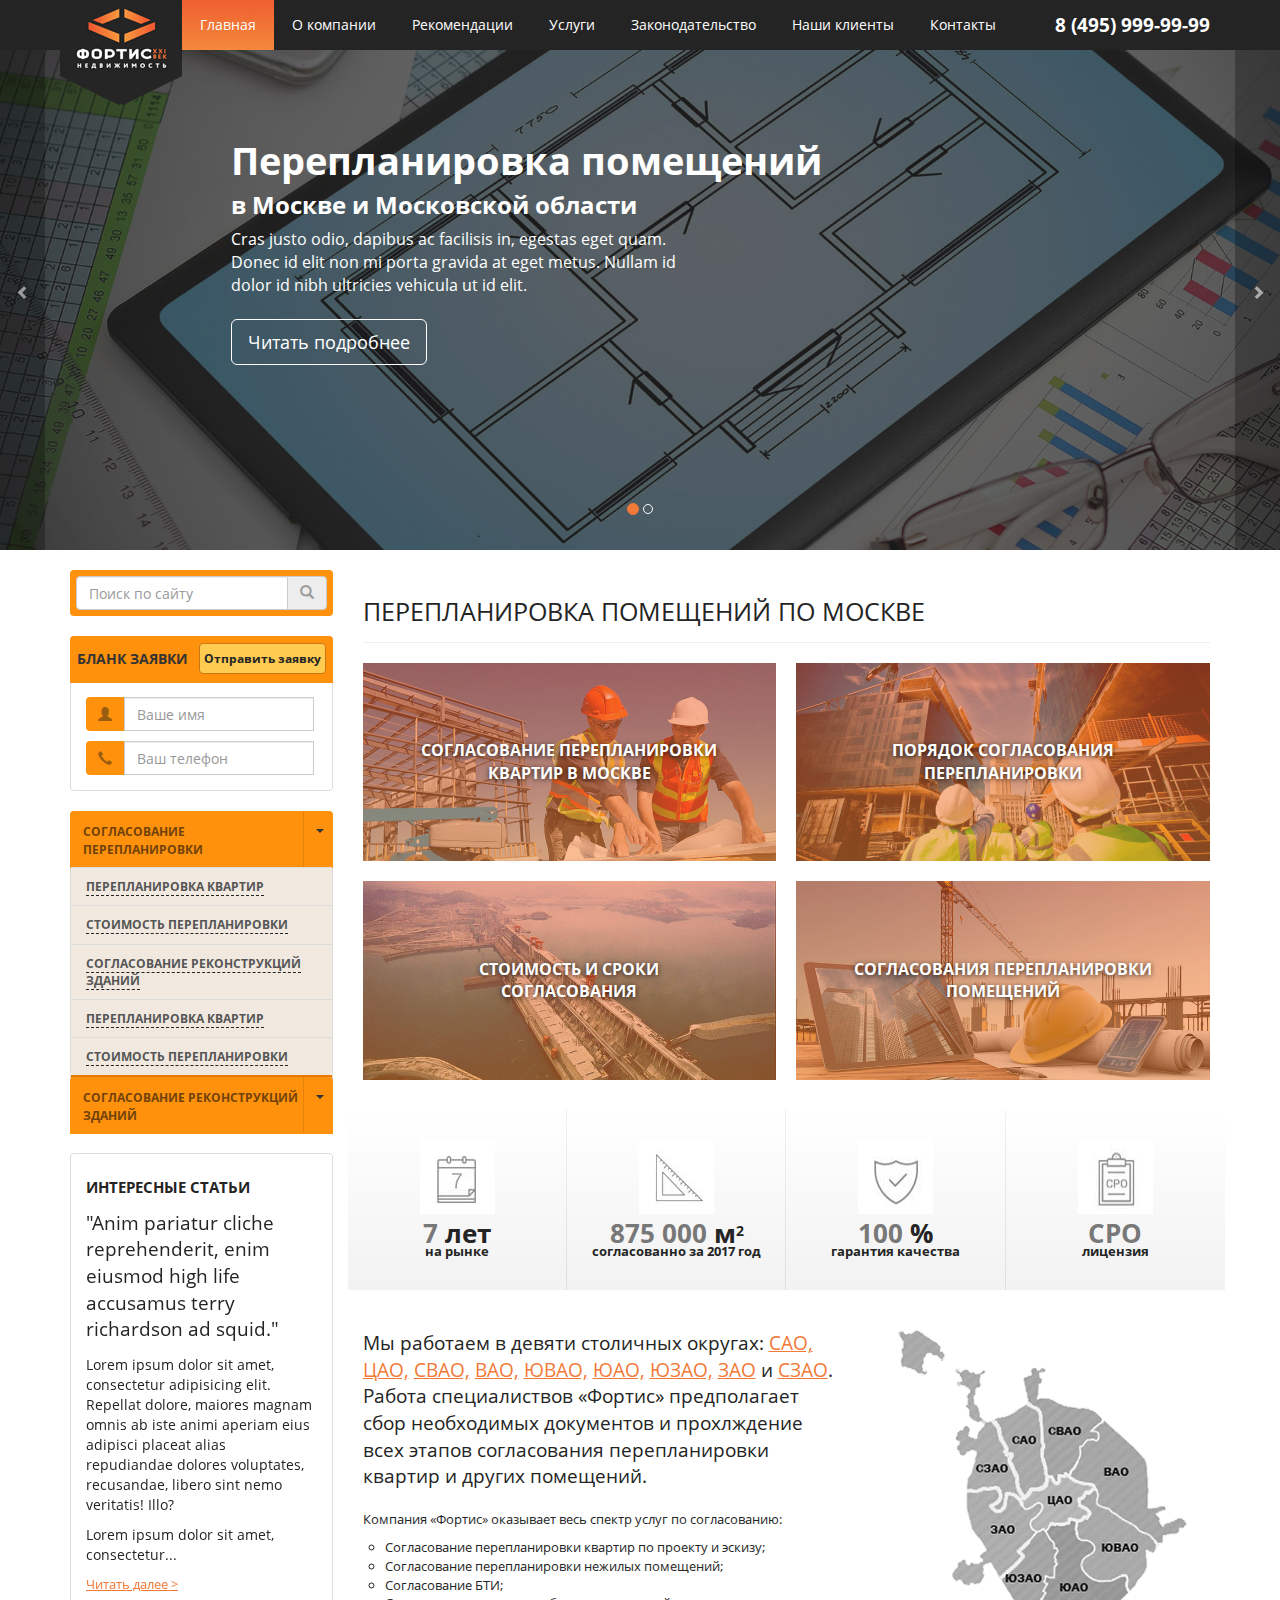
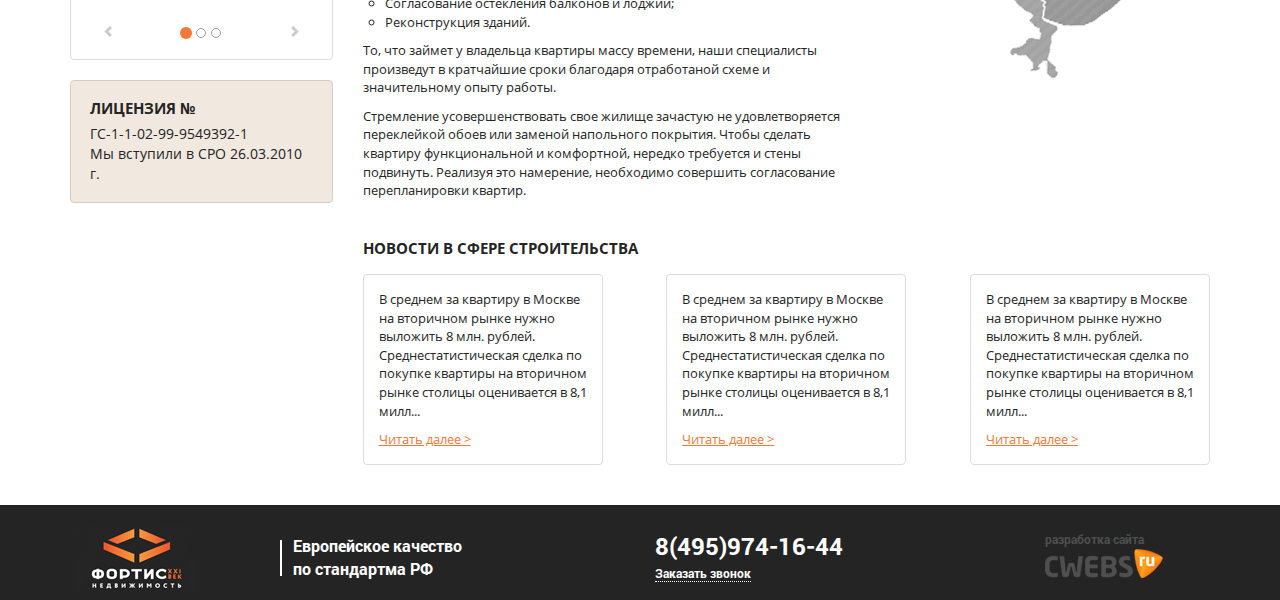
==== index.html @ 9e67cbe5 "new" ====
<!DOCTYPE html>
<!--[if lt IE 7 ]><html class="ie ie6" lang="en"> <![endif]-->
<!--[if IE 7 ]><html class="ie ie7" lang="en"> <![endif]-->
<!--[if IE 8 ]><html class="ie ie8" lang="en"> <![endif]-->
<!--[if (gte IE 9)|!(IE)]><!--><html lang="ru"> <!--<![endif]-->

<head>

	<meta charset="utf-8">

	<title>Заголовок</title>
	<meta name="description" content="">

	<!-- Bootstrap v3.3.5 -->
	<style>html{font-family:sans-serif;-webkit-text-size-adjust:100%;-ms-text-size-adjust:100%}body{margin:0}article,aside,details,figcaption,figure,footer,header,hgroup,main,menu,nav,section,summary{display:block}audio,canvas,progress,video{display:inline-block;vertical-align:baseline}audio:not([controls]){display:none;height:0}[hidden],template{display:none}a{background-color:transparent}a:active,a:hover{outline:0}abbr[title]{border-bottom:1px dotted}b,strong{font-weight:700}dfn{font-style:italic}h1{margin:.67em 0;font-size:2em}mark{color:#000;background:#ff0}small{font-size:80%}sub,sup{position:relative;font-size:75%;line-height:0;vertical-align:baseline}sup{top:-.5em}sub{bottom:-.25em}img{border:0}svg:not(:root){overflow:hidden}figure{margin:1em 40px}hr{height:0;-webkit-box-sizing:content-box;-moz-box-sizing:content-box;box-sizing:content-box}pre{overflow:auto}code,kbd,pre,samp{font-family:monospace,monospace;font-size:1em}button,input,optgroup,select,textarea{margin:0;font:inherit;color:inherit}button{overflow:visible}button,select{text-transform:none}button,html input[type="button"],input[type="reset"],input[type="submit"]{-webkit-appearance:button;cursor:pointer}button[disabled],html input[disabled]{cursor:default}button::-moz-focus-inner,input::-moz-focus-inner{padding:0;border:0}input{line-height:normal}input[type="checkbox"],input[type="radio"]{-webkit-box-sizing:border-box;-moz-box-sizing:border-box;box-sizing:border-box;padding:0}input[type="number"]::-webkit-inner-spin-button,input[type="number"]::-webkit-outer-spin-button{height:auto}input[type="search"]{-webkit-box-sizing:content-box;-moz-box-sizing:content-box;box-sizing:content-box;-webkit-appearance:textfield}input[type="search"]::-webkit-search-cancel-button,input[type="search"]::-webkit-search-decoration{-webkit-appearance:none}fieldset{padding:.35em .625em .75em;margin:0 2px;border:1px solid silver}legend{padding:0;border:0}textarea{overflow:auto}optgroup{font-weight:700}table{border-spacing:0;border-collapse:collapse}td,th{padding:0}@media print{*,:before,:after{color:#000!important;text-shadow:none!important;background:transparent!important;-webkit-box-shadow:none!important;box-shadow:none!important}a,a:visited{text-decoration:underline}a[href]:after{content:" (" attr(href) ")"}abbr[title]:after{content:" (" attr(title) ")"}a[href^="#"]:after,a[href^="javascript:"]:after{content:""}pre,blockquote{border:1px solid #999;page-break-inside:avoid}thead{display:table-header-group}tr,img{page-break-inside:avoid}img{max-width:100%!important}p,h2,h3{orphans:3;widows:3}h2,h3{page-break-after:avoid}.navbar{display:none}.btn > .caret,.dropup > .btn > .caret{border-top-color:#000!important}.label{border:1px solid #000}.table{border-collapse:collapse!important}.table td,.table th{background-color:#fff!important}.table-bordered th,.table-bordered td{border:1px solid #ddd!important}}@font-face{font-family:'Glyphicons Halflings';src:url(../fonts/glyphicons-halflings-regular.eot);src:url(../fonts/glyphicons-halflings-regular.eot?#iefix) format("embedded-opentype"),url(../fonts/glyphicons-halflings-regular.woff2) format("woff2"),url(../fonts/glyphicons-halflings-regular.woff) format("woff"),url(../fonts/glyphicons-halflings-regular.ttf) format("truetype"),url(../fonts/glyphicons-halflings-regular.svg#glyphicons_halflingsregular) format("svg")}.glyphicon{position:relative;top:1px;display:inline-block;font-family:'Glyphicons Halflings';font-style:normal;font-weight:400;line-height:1;-webkit-font-smoothing:antialiased;-moz-osx-font-smoothing:grayscale}.glyphicon-asterisk:before{content:"\2a"}.glyphicon-plus:before{content:"\2b"}.glyphicon-euro:before,.glyphicon-eur:before{content:"\20ac"}.glyphicon-minus:before{content:"\2212"}.glyphicon-cloud:before{content:"\2601"}.glyphicon-envelope:before{content:"\2709"}.glyphicon-pencil:before{content:"\270f"}.glyphicon-glass:before{content:"\e001"}.glyphicon-music:before{content:"\e002"}.glyphicon-search:before{content:"\e003"}.glyphicon-heart:before{content:"\e005"}.glyphicon-star:before{content:"\e006"}.glyphicon-star-empty:before{content:"\e007"}.glyphicon-user:before{content:"\e008"}.glyphicon-film:before{content:"\e009"}.glyphicon-th-large:before{content:"\e010"}.glyphicon-th:before{content:"\e011"}.glyphicon-th-list:before{content:"\e012"}.glyphicon-ok:before{content:"\e013"}.glyphicon-remove:before{content:"\e014"}.glyphicon-zoom-in:before{content:"\e015"}.glyphicon-zoom-out:before{content:"\e016"}.glyphicon-off:before{content:"\e017"}.glyphicon-signal:before{content:"\e018"}.glyphicon-cog:before{content:"\e019"}.glyphicon-trash:before{content:"\e020"}.glyphicon-home:before{content:"\e021"}.glyphicon-file:before{content:"\e022"}.glyphicon-time:before{content:"\e023"}.glyphicon-road:before{content:"\e024"}.glyphicon-download-alt:before{content:"\e025"}.glyphicon-download:before{content:"\e026"}.glyphicon-upload:before{content:"\e027"}.glyphicon-inbox:before{content:"\e028"}.glyphicon-play-circle:before{content:"\e029"}.glyphicon-repeat:before{content:"\e030"}.glyphicon-refresh:before{content:"\e031"}.glyphicon-list-alt:before{content:"\e032"}.glyphicon-lock:before{content:"\e033"}.glyphicon-flag:before{content:"\e034"}.glyphicon-headphones:before{content:"\e035"}.glyphicon-volume-off:before{content:"\e036"}.glyphicon-volume-down:before{content:"\e037"}.glyphicon-volume-up:before{content:"\e038"}.glyphicon-qrcode:before{content:"\e039"}.glyphicon-barcode:before{content:"\e040"}.glyphicon-tag:before{content:"\e041"}.glyphicon-tags:before{content:"\e042"}.glyphicon-book:before{content:"\e043"}.glyphicon-bookmark:before{content:"\e044"}.glyphicon-print:before{content:"\e045"}.glyphicon-camera:before{content:"\e046"}.glyphicon-font:before{content:"\e047"}.glyphicon-bold:before{content:"\e048"}.glyphicon-italic:before{content:"\e049"}.glyphicon-text-height:before{content:"\e050"}.glyphicon-text-width:before{content:"\e051"}.glyphicon-align-left:before{content:"\e052"}.glyphicon-align-center:before{content:"\e053"}.glyphicon-align-right:before{content:"\e054"}.glyphicon-align-justify:before{content:"\e055"}.glyphicon-list:before{content:"\e056"}.glyphicon-indent-left:before{content:"\e057"}.glyphicon-indent-right:before{content:"\e058"}.glyphicon-facetime-video:before{content:"\e059"}.glyphicon-picture:before{content:"\e060"}.glyphicon-map-marker:before{content:"\e062"}.glyphicon-adjust:before{content:"\e063"}.glyphicon-tint:before{content:"\e064"}.glyphicon-edit:before{content:"\e065"}.glyphicon-share:before{content:"\e066"}.glyphicon-check:before{content:"\e067"}.glyphicon-move:before{content:"\e068"}.glyphicon-step-backward:before{content:"\e069"}.glyphicon-fast-backward:before{content:"\e070"}.glyphicon-backward:before{content:"\e071"}.glyphicon-play:before{content:"\e072"}.glyphicon-pause:before{content:"\e073"}.glyphicon-stop:before{content:"\e074"}.glyphicon-forward:before{content:"\e075"}.glyphicon-fast-forward:before{content:"\e076"}.glyphicon-step-forward:before{content:"\e077"}.glyphicon-eject:before{content:"\e078"}.glyphicon-chevron-left:before{content:"\e079"}.glyphicon-chevron-right:before{content:"\e080"}.glyphicon-plus-sign:before{content:"\e081"}.glyphicon-minus-sign:before{content:"\e082"}.glyphicon-remove-sign:before{content:"\e083"}.glyphicon-ok-sign:before{content:"\e084"}.glyphicon-question-sign:before{content:"\e085"}.glyphicon-info-sign:before{content:"\e086"}.glyphicon-screenshot:before{content:"\e087"}.glyphicon-remove-circle:before{content:"\e088"}.glyphicon-ok-circle:before{content:"\e089"}.glyphicon-ban-circle:before{content:"\e090"}.glyphicon-arrow-left:before{content:"\e091"}.glyphicon-arrow-right:before{content:"\e092"}.glyphicon-arrow-up:before{content:"\e093"}.glyphicon-arrow-down:before{content:"\e094"}.glyphicon-share-alt:before{content:"\e095"}.glyphicon-resize-full:before{content:"\e096"}.glyphicon-resize-small:before{content:"\e097"}.glyphicon-exclamation-sign:before{content:"\e101"}.glyphicon-gift:before{content:"\e102"}.glyphicon-leaf:before{content:"\e103"}.glyphicon-fire:before{content:"\e104"}.glyphicon-eye-open:before{content:"\e105"}.glyphicon-eye-close:before{content:"\e106"}.glyphicon-warning-sign:before{content:"\e107"}.glyphicon-plane:before{content:"\e108"}.glyphicon-calendar:before{content:"\e109"}.glyphicon-random:before{content:"\e110"}.glyphicon-comment:before{content:"\e111"}.glyphicon-magnet:before{content:"\e112"}.glyphicon-chevron-up:before{content:"\e113"}.glyphicon-chevron-down:before{content:"\e114"}.glyphicon-retweet:before{content:"\e115"}.glyphicon-shopping-cart:before{content:"\e116"}.glyphicon-folder-close:before{content:"\e117"}.glyphicon-folder-open:before{content:"\e118"}.glyphicon-resize-vertical:before{content:"\e119"}.glyphicon-resize-horizontal:before{content:"\e120"}.glyphicon-hdd:before{content:"\e121"}.glyphicon-bullhorn:before{content:"\e122"}.glyphicon-bell:before{content:"\e123"}.glyphicon-certificate:before{content:"\e124"}.glyphicon-thumbs-up:before{content:"\e125"}.glyphicon-thumbs-down:before{content:"\e126"}.glyphicon-hand-right:before{content:"\e127"}.glyphicon-hand-left:before{content:"\e128"}.glyphicon-hand-up:before{content:"\e129"}.glyphicon-hand-down:before{content:"\e130"}.glyphicon-circle-arrow-right:before{content:"\e131"}.glyphicon-circle-arrow-left:before{content:"\e132"}.glyphicon-circle-arrow-up:before{content:"\e133"}.glyphicon-circle-arrow-down:before{content:"\e134"}.glyphicon-globe:before{content:"\e135"}.glyphicon-wrench:before{content:"\e136"}.glyphicon-tasks:before{content:"\e137"}.glyphicon-filter:before{content:"\e138"}.glyphicon-briefcase:before{content:"\e139"}.glyphicon-fullscreen:before{content:"\e140"}.glyphicon-dashboard:before{content:"\e141"}.glyphicon-paperclip:before{content:"\e142"}.glyphicon-heart-empty:before{content:"\e143"}.glyphicon-link:before{content:"\e144"}.glyphicon-phone:before{content:"\e145"}.glyphicon-pushpin:before{content:"\e146"}.glyphicon-usd:before{content:"\e148"}.glyphicon-gbp:before{content:"\e149"}.glyphicon-sort:before{content:"\e150"}.glyphicon-sort-by-alphabet:before{content:"\e151"}.glyphicon-sort-by-alphabet-alt:before{content:"\e152"}.glyphicon-sort-by-order:before{content:"\e153"}.glyphicon-sort-by-order-alt:before{content:"\e154"}.glyphicon-sort-by-attributes:before{content:"\e155"}.glyphicon-sort-by-attributes-alt:before{content:"\e156"}.glyphicon-unchecked:before{content:"\e157"}.glyphicon-expand:before{content:"\e158"}.glyphicon-collapse-down:before{content:"\e159"}.glyphicon-collapse-up:before{content:"\e160"}.glyphicon-log-in:before{content:"\e161"}.glyphicon-flash:before{content:"\e162"}.glyphicon-log-out:before{content:"\e163"}.glyphicon-new-window:before{content:"\e164"}.glyphicon-record:before{content:"\e165"}.glyphicon-save:before{content:"\e166"}.glyphicon-open:before{content:"\e167"}.glyphicon-saved:before{content:"\e168"}.glyphicon-import:before{content:"\e169"}.glyphicon-export:before{content:"\e170"}.glyphicon-send:before{content:"\e171"}.glyphicon-floppy-disk:before{content:"\e172"}.glyphicon-floppy-saved:before{content:"\e173"}.glyphicon-floppy-remove:before{content:"\e174"}.glyphicon-floppy-save:before{content:"\e175"}.glyphicon-floppy-open:before{content:"\e176"}.glyphicon-credit-card:before{content:"\e177"}.glyphicon-transfer:before{content:"\e178"}.glyphicon-cutlery:before{content:"\e179"}.glyphicon-header:before{content:"\e180"}.glyphicon-compressed:before{content:"\e181"}.glyphicon-earphone:before{content:"\e182"}.glyphicon-phone-alt:before{content:"\e183"}.glyphicon-tower:before{content:"\e184"}.glyphicon-stats:before{content:"\e185"}.glyphicon-sd-video:before{content:"\e186"}.glyphicon-hd-video:before{content:"\e187"}.glyphicon-subtitles:before{content:"\e188"}.glyphicon-sound-stereo:before{content:"\e189"}.glyphicon-sound-dolby:before{content:"\e190"}.glyphicon-sound-5-1:before{content:"\e191"}.glyphicon-sound-6-1:before{content:"\e192"}.glyphicon-sound-7-1:before{content:"\e193"}.glyphicon-copyright-mark:before{content:"\e194"}.glyphicon-registration-mark:before{content:"\e195"}.glyphicon-cloud-download:before{content:"\e197"}.glyphicon-cloud-upload:before{content:"\e198"}.glyphicon-tree-conifer:before{content:"\e199"}.glyphicon-tree-deciduous:before{content:"\e200"}.glyphicon-cd:before{content:"\e201"}.glyphicon-save-file:before{content:"\e202"}.glyphicon-open-file:before{content:"\e203"}.glyphicon-level-up:before{content:"\e204"}.glyphicon-copy:before{content:"\e205"}.glyphicon-paste:before{content:"\e206"}.glyphicon-alert:before{content:"\e209"}.glyphicon-equalizer:before{content:"\e210"}.glyphicon-king:before{content:"\e211"}.glyphicon-queen:before{content:"\e212"}.glyphicon-pawn:before{content:"\e213"}.glyphicon-bishop:before{content:"\e214"}.glyphicon-knight:before{content:"\e215"}.glyphicon-baby-formula:before{content:"\e216"}.glyphicon-tent:before{content:"\26fa"}.glyphicon-blackboard:before{content:"\e218"}.glyphicon-bed:before{content:"\e219"}.glyphicon-apple:before{content:"\f8ff"}.glyphicon-erase:before{content:"\e221"}.glyphicon-hourglass:before{content:"\231b"}.glyphicon-lamp:before{content:"\e223"}.glyphicon-duplicate:before{content:"\e224"}.glyphicon-piggy-bank:before{content:"\e225"}.glyphicon-scissors:before{content:"\e226"}.glyphicon-bitcoin:before{content:"\e227"}.glyphicon-btc:before{content:"\e227"}.glyphicon-xbt:before{content:"\e227"}.glyphicon-yen:before{content:"\00a5"}.glyphicon-jpy:before{content:"\00a5"}.glyphicon-ruble:before{content:"\20bd"}.glyphicon-rub:before{content:"\20bd"}.glyphicon-scale:before{content:"\e230"}.glyphicon-ice-lolly:before{content:"\e231"}.glyphicon-ice-lolly-tasted:before{content:"\e232"}.glyphicon-education:before{content:"\e233"}.glyphicon-option-horizontal:before{content:"\e234"}.glyphicon-option-vertical:before{content:"\e235"}.glyphicon-menu-hamburger:before{content:"\e236"}.glyphicon-modal-window:before{content:"\e237"}.glyphicon-oil:before{content:"\e238"}.glyphicon-grain:before{content:"\e239"}.glyphicon-sunglasses:before{content:"\e240"}.glyphicon-text-size:before{content:"\e241"}.glyphicon-text-color:before{content:"\e242"}.glyphicon-text-background:before{content:"\e243"}.glyphicon-object-align-top:before{content:"\e244"}.glyphicon-object-align-bottom:before{content:"\e245"}.glyphicon-object-align-horizontal:before{content:"\e246"}.glyphicon-object-align-left:before{content:"\e247"}.glyphicon-object-align-vertical:before{content:"\e248"}.glyphicon-object-align-right:before{content:"\e249"}.glyphicon-triangle-right:before{content:"\e250"}.glyphicon-triangle-left:before{content:"\e251"}.glyphicon-triangle-bottom:before{content:"\e252"}.glyphicon-triangle-top:before{content:"\e253"}.glyphicon-console:before{content:"\e254"}.glyphicon-superscript:before{content:"\e255"}.glyphicon-subscript:before{content:"\e256"}.glyphicon-menu-left:before{content:"\e257"}.glyphicon-menu-right:before{content:"\e258"}.glyphicon-menu-down:before{content:"\e259"}.glyphicon-menu-up:before{content:"\e260"}*{-webkit-box-sizing:border-box;-moz-box-sizing:border-box;box-sizing:border-box}:before,:after{-webkit-box-sizing:border-box;-moz-box-sizing:border-box;box-sizing:border-box}html{font-size:10px;-webkit-tap-highlight-color:rgba(0,0,0,0)}body{font-family:"Helvetica Neue",Helvetica,Arial,sans-serif;font-size:14px;line-height:1.42857143;color:#333;background-color:#fff}input,button,select,textarea{font-family:inherit;font-size:inherit;line-height:inherit}a{color:#337ab7;text-decoration:none}a:hover,a:focus{color:#23527c;text-decoration:underline}a:focus{outline:thin dotted;outline:5px auto -webkit-focus-ring-color;outline-offset:-2px}figure{margin:0}img{vertical-align:middle}.img-responsive,.thumbnail > img,.thumbnail a > img,.carousel-inner > .item > img,.carousel-inner > .item > a > img{display:block;max-width:100%;height:auto}.img-rounded{border-radius:6px}.img-thumbnail{display:inline-block;max-width:100%;height:auto;padding:4px;line-height:1.42857143;background-color:#fff;border:1px solid #ddd;border-radius:4px;-webkit-transition:all .2s ease-in-out;-o-transition:all .2s ease-in-out;transition:all .2s ease-in-out}.img-circle{border-radius:50%}hr{margin-top:20px;margin-bottom:20px;border:0;border-top:1px solid #eee}.sr-only{position:absolute;width:1px;height:1px;padding:0;margin:-1px;overflow:hidden;clip:rect(0,0,0,0);border:0}.sr-only-focusable:active,.sr-only-focusable:focus{position:static;width:auto;height:auto;margin:0;overflow:visible;clip:auto}[role="button"]{cursor:pointer}h1,h2,h3,h4,h5,h6,.h1,.h2,.h3,.h4,.h5,.h6{font-family:inherit;font-weight:500;line-height:1.1;color:inherit}h1 small,h2 small,h3 small,h4 small,h5 small,h6 small,.h1 small,.h2 small,.h3 small,.h4 small,.h5 small,.h6 small,h1 .small,h2 .small,h3 .small,h4 .small,h5 .small,h6 .small,.h1 .small,.h2 .small,.h3 .small,.h4 .small,.h5 .small,.h6 .small{font-weight:400;line-height:1;color:#777}h1,.h1,h2,.h2,h3,.h3{margin-top:20px;margin-bottom:10px}h1 small,.h1 small,h2 small,.h2 small,h3 small,.h3 small,h1 .small,.h1 .small,h2 .small,.h2 .small,h3 .small,.h3 .small{font-size:65%}h4,.h4,h5,.h5,h6,.h6{margin-top:10px;margin-bottom:10px}h4 small,.h4 small,h5 small,.h5 small,h6 small,.h6 small,h4 .small,.h4 .small,h5 .small,.h5 .small,h6 .small,.h6 .small{font-size:75%}h1,.h1{font-size:36px}h2,.h2{font-size:30px}h3,.h3{font-size:24px}h4,.h4{font-size:18px}h5,.h5{font-size:14px}h6,.h6{font-size:12px}p{margin:0 0 10px}.lead{margin-bottom:20px;font-size:16px;font-weight:300;line-height:1.4}@media (min-width: 768px){.lead{font-size:21px}}small,.small{font-size:85%}mark,.mark{padding:.2em;background-color:#fcf8e3}.text-left{text-align:left}.text-right{text-align:right}.text-center{text-align:center}.text-justify{text-align:justify}.text-nowrap{white-space:nowrap}.text-lowercase{text-transform:lowercase}.text-uppercase{text-transform:uppercase}.text-capitalize{text-transform:capitalize}.text-muted{color:#777}.text-primary{color:#337ab7}a.text-primary:hover,a.text-primary:focus{color:#286090}.text-success{color:#3c763d}a.text-success:hover,a.text-success:focus{color:#2b542c}.text-info{color:#31708f}a.text-info:hover,a.text-info:focus{color:#245269}.text-warning{color:#8a6d3b}a.text-warning:hover,a.text-warning:focus{color:#66512c}.text-danger{color:#a94442}a.text-danger:hover,a.text-danger:focus{color:#843534}.bg-primary{color:#fff;background-color:#337ab7}a.bg-primary:hover,a.bg-primary:focus{background-color:#286090}.bg-success{background-color:#dff0d8}a.bg-success:hover,a.bg-success:focus{background-color:#c1e2b3}.bg-info{background-color:#d9edf7}a.bg-info:hover,a.bg-info:focus{background-color:#afd9ee}.bg-warning{background-color:#fcf8e3}a.bg-warning:hover,a.bg-warning:focus{background-color:#f7ecb5}.bg-danger{background-color:#f2dede}a.bg-danger:hover,a.bg-danger:focus{background-color:#e4b9b9}.page-header{padding-bottom:9px;margin:40px 0 20px;border-bottom:1px solid #eee}ul,ol{margin-top:0;margin-bottom:10px}ul ul,ol ul,ul ol,ol ol{margin-bottom:0}.list-unstyled{padding-left:0;list-style:none}.list-inline{padding-left:0;margin-left:-5px;list-style:none}.list-inline > li{display:inline-block;padding-right:5px;padding-left:5px}dl{margin-top:0;margin-bottom:20px}dt,dd{line-height:1.42857143}dt{font-weight:700}dd{margin-left:0}@media (min-width: 768px){.dl-horizontal dt{float:left;width:160px;overflow:hidden;clear:left;text-align:right;text-overflow:ellipsis;white-space:nowrap}.dl-horizontal dd{margin-left:180px}}abbr[title],abbr[data-original-title]{cursor:help;border-bottom:1px dotted #777}.initialism{font-size:90%;text-transform:uppercase}blockquote{padding:10px 20px;margin:0 0 20px;font-size:17.5px;border-left:5px solid #eee}blockquote p:last-child,blockquote ul:last-child,blockquote ol:last-child{margin-bottom:0}blockquote footer,blockquote small,blockquote .small{display:block;font-size:80%;line-height:1.42857143;color:#777}blockquote footer:before,blockquote small:before,blockquote .small:before{content:'\2014 \00A0'}.blockquote-reverse,blockquote.pull-right{padding-right:15px;padding-left:0;text-align:right;border-right:5px solid #eee;border-left:0}.blockquote-reverse footer:before,blockquote.pull-right footer:before,.blockquote-reverse small:before,blockquote.pull-right small:before,.blockquote-reverse .small:before,blockquote.pull-right .small:before{content:''}.blockquote-reverse footer:after,blockquote.pull-right footer:after,.blockquote-reverse small:after,blockquote.pull-right small:after,.blockquote-reverse .small:after,blockquote.pull-right .small:after{content:'\00A0 \2014'}address{margin-bottom:20px;font-style:normal;line-height:1.42857143}code,kbd,pre,samp{font-family:Menlo,Monaco,Consolas,"Courier New",monospace}code{padding:2px 4px;font-size:90%;color:#c7254e;background-color:#f9f2f4;border-radius:4px}kbd{padding:2px 4px;font-size:90%;color:#fff;background-color:#333;border-radius:3px;-webkit-box-shadow:inset 0 -1px 0 rgba(0,0,0,.25);box-shadow:inset 0 -1px 0 rgba(0,0,0,.25)}kbd kbd{padding:0;font-size:100%;font-weight:700;-webkit-box-shadow:none;box-shadow:none}pre{display:block;padding:9.5px;margin:0 0 10px;font-size:13px;line-height:1.42857143;color:#333;word-break:break-all;word-wrap:break-word;background-color:#f5f5f5;border:1px solid #ccc;border-radius:4px}pre code{padding:0;font-size:inherit;color:inherit;white-space:pre-wrap;background-color:transparent;border-radius:0}.pre-scrollable{max-height:340px;overflow-y:scroll}.container{padding-right:15px;padding-left:15px;margin-right:auto;margin-left:auto}@media (min-width: 768px){.container{width:750px}}@media (min-width: 992px){.container{width:970px}}@media (min-width: 1200px){.container{width:1170px}}.container-fluid{padding-right:15px;padding-left:15px;margin-right:auto;margin-left:auto}.row{margin-right:-15px;margin-left:-15px}.col-xs-1,.col-sm-1,.col-md-1,.col-lg-1,.col-xs-2,.col-sm-2,.col-md-2,.col-lg-2,.col-xs-3,.col-sm-3,.col-md-3,.col-lg-3,.col-xs-4,.col-sm-4,.col-md-4,.col-lg-4,.col-xs-5,.col-sm-5,.col-md-5,.col-lg-5,.col-xs-6,.col-sm-6,.col-md-6,.col-lg-6,.col-xs-7,.col-sm-7,.col-md-7,.col-lg-7,.col-xs-8,.col-sm-8,.col-md-8,.col-lg-8,.col-xs-9,.col-sm-9,.col-md-9,.col-lg-9,.col-xs-10,.col-sm-10,.col-md-10,.col-lg-10,.col-xs-11,.col-sm-11,.col-md-11,.col-lg-11,.col-xs-12,.col-sm-12,.col-md-12,.col-lg-12{position:relative;min-height:1px;padding-right:15px;padding-left:15px}.col-xs-1,.col-xs-2,.col-xs-3,.col-xs-4,.col-xs-5,.col-xs-6,.col-xs-7,.col-xs-8,.col-xs-9,.col-xs-10,.col-xs-11,.col-xs-12{float:left}.col-xs-12{width:100%}.col-xs-11{width:91.66666667%}.col-xs-10{width:83.33333333%}.col-xs-9{width:75%}.col-xs-8{width:66.66666667%}.col-xs-7{width:58.33333333%}.col-xs-6{width:50%}.col-xs-5{width:41.66666667%}.col-xs-4{width:33.33333333%}.col-xs-3{width:25%}.col-xs-2{width:16.66666667%}.col-xs-1{width:8.33333333%}.col-xs-pull-12{right:100%}.col-xs-pull-11{right:91.66666667%}.col-xs-pull-10{right:83.33333333%}.col-xs-pull-9{right:75%}.col-xs-pull-8{right:66.66666667%}.col-xs-pull-7{right:58.33333333%}.col-xs-pull-6{right:50%}.col-xs-pull-5{right:41.66666667%}.col-xs-pull-4{right:33.33333333%}.col-xs-pull-3{right:25%}.col-xs-pull-2{right:16.66666667%}.col-xs-pull-1{right:8.33333333%}.col-xs-pull-0{right:auto}.col-xs-push-12{left:100%}.col-xs-push-11{left:91.66666667%}.col-xs-push-10{left:83.33333333%}.col-xs-push-9{left:75%}.col-xs-push-8{left:66.66666667%}.col-xs-push-7{left:58.33333333%}.col-xs-push-6{left:50%}.col-xs-push-5{left:41.66666667%}.col-xs-push-4{left:33.33333333%}.col-xs-push-3{left:25%}.col-xs-push-2{left:16.66666667%}.col-xs-push-1{left:8.33333333%}.col-xs-push-0{left:auto}.col-xs-offset-12{margin-left:100%}.col-xs-offset-11{margin-left:91.66666667%}.col-xs-offset-10{margin-left:83.33333333%}.col-xs-offset-9{margin-left:75%}.col-xs-offset-8{margin-left:66.66666667%}.col-xs-offset-7{margin-left:58.33333333%}.col-xs-offset-6{margin-left:50%}.col-xs-offset-5{margin-left:41.66666667%}.col-xs-offset-4{margin-left:33.33333333%}.col-xs-offset-3{margin-left:25%}.col-xs-offset-2{margin-left:16.66666667%}.col-xs-offset-1{margin-left:8.33333333%}.col-xs-offset-0{margin-left:0}@media (min-width: 768px){.col-sm-1,.col-sm-2,.col-sm-3,.col-sm-4,.col-sm-5,.col-sm-6,.col-sm-7,.col-sm-8,.col-sm-9,.col-sm-10,.col-sm-11,.col-sm-12{float:left}.col-sm-12{width:100%}.col-sm-11{width:91.66666667%}.col-sm-10{width:83.33333333%}.col-sm-9{width:75%}.col-sm-8{width:66.66666667%}.col-sm-7{width:58.33333333%}.col-sm-6{width:50%}.col-sm-5{width:41.66666667%}.col-sm-4{width:33.33333333%}.col-sm-3{width:25%}.col-sm-2{width:16.66666667%}.col-sm-1{width:8.33333333%}.col-sm-pull-12{right:100%}.col-sm-pull-11{right:91.66666667%}.col-sm-pull-10{right:83.33333333%}.col-sm-pull-9{right:75%}.col-sm-pull-8{right:66.66666667%}.col-sm-pull-7{right:58.33333333%}.col-sm-pull-6{right:50%}.col-sm-pull-5{right:41.66666667%}.col-sm-pull-4{right:33.33333333%}.col-sm-pull-3{right:25%}.col-sm-pull-2{right:16.66666667%}.col-sm-pull-1{right:8.33333333%}.col-sm-pull-0{right:auto}.col-sm-push-12{left:100%}.col-sm-push-11{left:91.66666667%}.col-sm-push-10{left:83.33333333%}.col-sm-push-9{left:75%}.col-sm-push-8{left:66.66666667%}.col-sm-push-7{left:58.33333333%}.col-sm-push-6{left:50%}.col-sm-push-5{left:41.66666667%}.col-sm-push-4{left:33.33333333%}.col-sm-push-3{left:25%}.col-sm-push-2{left:16.66666667%}.col-sm-push-1{left:8.33333333%}.col-sm-push-0{left:auto}.col-sm-offset-12{margin-left:100%}.col-sm-offset-11{margin-left:91.66666667%}.col-sm-offset-10{margin-left:83.33333333%}.col-sm-offset-9{margin-left:75%}.col-sm-offset-8{margin-left:66.66666667%}.col-sm-offset-7{margin-left:58.33333333%}.col-sm-offset-6{margin-left:50%}.col-sm-offset-5{margin-left:41.66666667%}.col-sm-offset-4{margin-left:33.33333333%}.col-sm-offset-3{margin-left:25%}.col-sm-offset-2{margin-left:16.66666667%}.col-sm-offset-1{margin-left:8.33333333%}.col-sm-offset-0{margin-left:0}}@media (min-width: 992px){.col-md-1,.col-md-2,.col-md-3,.col-md-4,.col-md-5,.col-md-6,.col-md-7,.col-md-8,.col-md-9,.col-md-10,.col-md-11,.col-md-12{float:left}.col-md-12{width:100%}.col-md-11{width:91.66666667%}.col-md-10{width:83.33333333%}.col-md-9{width:75%}.col-md-8{width:66.66666667%}.col-md-7{width:58.33333333%}.col-md-6{width:50%}.col-md-5{width:41.66666667%}.col-md-4{width:33.33333333%}.col-md-3{width:25%}.col-md-2{width:16.66666667%}.col-md-1{width:8.33333333%}.col-md-pull-12{right:100%}.col-md-pull-11{right:91.66666667%}.col-md-pull-10{right:83.33333333%}.col-md-pull-9{right:75%}.col-md-pull-8{right:66.66666667%}.col-md-pull-7{right:58.33333333%}.col-md-pull-6{right:50%}.col-md-pull-5{right:41.66666667%}.col-md-pull-4{right:33.33333333%}.col-md-pull-3{right:25%}.col-md-pull-2{right:16.66666667%}.col-md-pull-1{right:8.33333333%}.col-md-pull-0{right:auto}.col-md-push-12{left:100%}.col-md-push-11{left:91.66666667%}.col-md-push-10{left:83.33333333%}.col-md-push-9{left:75%}.col-md-push-8{left:66.66666667%}.col-md-push-7{left:58.33333333%}.col-md-push-6{left:50%}.col-md-push-5{left:41.66666667%}.col-md-push-4{left:33.33333333%}.col-md-push-3{left:25%}.col-md-push-2{left:16.66666667%}.col-md-push-1{left:8.33333333%}.col-md-push-0{left:auto}.col-md-offset-12{margin-left:100%}.col-md-offset-11{margin-left:91.66666667%}.col-md-offset-10{margin-left:83.33333333%}.col-md-offset-9{margin-left:75%}.col-md-offset-8{margin-left:66.66666667%}.col-md-offset-7{margin-left:58.33333333%}.col-md-offset-6{margin-left:50%}.col-md-offset-5{margin-left:41.66666667%}.col-md-offset-4{margin-left:33.33333333%}.col-md-offset-3{margin-left:25%}.col-md-offset-2{margin-left:16.66666667%}.col-md-offset-1{margin-left:8.33333333%}.col-md-offset-0{margin-left:0}}@media (min-width: 1200px){.col-lg-1,.col-lg-2,.col-lg-3,.col-lg-4,.col-lg-5,.col-lg-6,.col-lg-7,.col-lg-8,.col-lg-9,.col-lg-10,.col-lg-11,.col-lg-12{float:left}.col-lg-12{width:100%}.col-lg-11{width:91.66666667%}.col-lg-10{width:83.33333333%}.col-lg-9{width:75%}.col-lg-8{width:66.66666667%}.col-lg-7{width:58.33333333%}.col-lg-6{width:50%}.col-lg-5{width:41.66666667%}.col-lg-4{width:33.33333333%}.col-lg-3{width:25%}.col-lg-2{width:16.66666667%}.col-lg-1{width:8.33333333%}.col-lg-pull-12{right:100%}.col-lg-pull-11{right:91.66666667%}.col-lg-pull-10{right:83.33333333%}.col-lg-pull-9{right:75%}.col-lg-pull-8{right:66.66666667%}.col-lg-pull-7{right:58.33333333%}.col-lg-pull-6{right:50%}.col-lg-pull-5{right:41.66666667%}.col-lg-pull-4{right:33.33333333%}.col-lg-pull-3{right:25%}.col-lg-pull-2{right:16.66666667%}.col-lg-pull-1{right:8.33333333%}.col-lg-pull-0{right:auto}.col-lg-push-12{left:100%}.col-lg-push-11{left:91.66666667%}.col-lg-push-10{left:83.33333333%}.col-lg-push-9{left:75%}.col-lg-push-8{left:66.66666667%}.col-lg-push-7{left:58.33333333%}.col-lg-push-6{left:50%}.col-lg-push-5{left:41.66666667%}.col-lg-push-4{left:33.33333333%}.col-lg-push-3{left:25%}.col-lg-push-2{left:16.66666667%}.col-lg-push-1{left:8.33333333%}.col-lg-push-0{left:auto}.col-lg-offset-12{margin-left:100%}.col-lg-offset-11{margin-left:91.66666667%}.col-lg-offset-10{margin-left:83.33333333%}.col-lg-offset-9{margin-left:75%}.col-lg-offset-8{margin-left:66.66666667%}.col-lg-offset-7{margin-left:58.33333333%}.col-lg-offset-6{margin-left:50%}.col-lg-offset-5{margin-left:41.66666667%}.col-lg-offset-4{margin-left:33.33333333%}.col-lg-offset-3{margin-left:25%}.col-lg-offset-2{margin-left:16.66666667%}.col-lg-offset-1{margin-left:8.33333333%}.col-lg-offset-0{margin-left:0}}table{background-color:transparent}caption{padding-top:8px;padding-bottom:8px;color:#777;text-align:left}th{text-align:left}.table{width:100%;max-width:100%;margin-bottom:20px}.table > thead > tr > th,.table > tbody > tr > th,.table > tfoot > tr > th,.table > thead > tr > td,.table > tbody > tr > td,.table > tfoot > tr > td{padding:8px;line-height:1.42857143;vertical-align:top;border-top:1px solid #ddd}.table > thead > tr > th{vertical-align:bottom;border-bottom:2px solid #ddd}.table > caption + thead > tr:first-child > th,.table > colgroup + thead > tr:first-child > th,.table > thead:first-child > tr:first-child > th,.table > caption + thead > tr:first-child > td,.table > colgroup + thead > tr:first-child > td,.table > thead:first-child > tr:first-child > td{border-top:0}.table > tbody + tbody{border-top:2px solid #ddd}.table .table{background-color:#fff}.table-condensed > thead > tr > th,.table-condensed > tbody > tr > th,.table-condensed > tfoot > tr > th,.table-condensed > thead > tr > td,.table-condensed > tbody > tr > td,.table-condensed > tfoot > tr > td{padding:5px}.table-bordered{border:1px solid #ddd}.table-bordered > thead > tr > th,.table-bordered > tbody > tr > th,.table-bordered > tfoot > tr > th,.table-bordered > thead > tr > td,.table-bordered > tbody > tr > td,.table-bordered > tfoot > tr > td{border:1px solid #ddd}.table-bordered > thead > tr > th,.table-bordered > thead > tr > td{border-bottom-width:2px}.table-striped > tbody > tr:nth-of-type(odd){background-color:#f9f9f9}.table-hover > tbody > tr:hover{background-color:#f5f5f5}table col[class*="col-"]{position:static;display:table-column;float:none}table td[class*="col-"],table th[class*="col-"]{position:static;display:table-cell;float:none}.table > thead > tr > td.active,.table > tbody > tr > td.active,.table > tfoot > tr > td.active,.table > thead > tr > th.active,.table > tbody > tr > th.active,.table > tfoot > tr > th.active,.table > thead > tr.active > td,.table > tbody > tr.active > td,.table > tfoot > tr.active > td,.table > thead > tr.active > th,.table > tbody > tr.active > th,.table > tfoot > tr.active > th{background-color:#f5f5f5}.table-hover > tbody > tr > td.active:hover,.table-hover > tbody > tr > th.active:hover,.table-hover > tbody > tr.active:hover > td,.table-hover > tbody > tr:hover > .active,.table-hover > tbody > tr.active:hover > th{background-color:#e8e8e8}.table > thead > tr > td.success,.table > tbody > tr > td.success,.table > tfoot > tr > td.success,.table > thead > tr > th.success,.table > tbody > tr > th.success,.table > tfoot > tr > th.success,.table > thead > tr.success > td,.table > tbody > tr.success > td,.table > tfoot > tr.success > td,.table > thead > tr.success > th,.table > tbody > tr.success > th,.table > tfoot > tr.success > th{background-color:#dff0d8}.table-hover > tbody > tr > td.success:hover,.table-hover > tbody > tr > th.success:hover,.table-hover > tbody > tr.success:hover > td,.table-hover > tbody > tr:hover > .success,.table-hover > tbody > tr.success:hover > th{background-color:#d0e9c6}.table > thead > tr > td.info,.table > tbody > tr > td.info,.table > tfoot > tr > td.info,.table > thead > tr > th.info,.table > tbody > tr > th.info,.table > tfoot > tr > th.info,.table > thead > tr.info > td,.table > tbody > tr.info > td,.table > tfoot > tr.info > td,.table > thead > tr.info > th,.table > tbody > tr.info > th,.table > tfoot > tr.info > th{background-color:#d9edf7}.table-hover > tbody > tr > td.info:hover,.table-hover > tbody > tr > th.info:hover,.table-hover > tbody > tr.info:hover > td,.table-hover > tbody > tr:hover > .info,.table-hover > tbody > tr.info:hover > th{background-color:#c4e3f3}.table > thead > tr > td.warning,.table > tbody > tr > td.warning,.table > tfoot > tr > td.warning,.table > thead > tr > th.warning,.table > tbody > tr > th.warning,.table > tfoot > tr > th.warning,.table > thead > tr.warning > td,.table > tbody > tr.warning > td,.table > tfoot > tr.warning > td,.table > thead > tr.warning > th,.table > tbody > tr.warning > th,.table > tfoot > tr.warning > th{background-color:#fcf8e3}.table-hover > tbody > tr > td.warning:hover,.table-hover > tbody > tr > th.warning:hover,.table-hover > tbody > tr.warning:hover > td,.table-hover > tbody > tr:hover > .warning,.table-hover > tbody > tr.warning:hover > th{background-color:#faf2cc}.table > thead > tr > td.danger,.table > tbody > tr > td.danger,.table > tfoot > tr > td.danger,.table > thead > tr > th.danger,.table > tbody > tr > th.danger,.table > tfoot > tr > th.danger,.table > thead > tr.danger > td,.table > tbody > tr.danger > td,.table > tfoot > tr.danger > td,.table > thead > tr.danger > th,.table > tbody > tr.danger > th,.table > tfoot > tr.danger > th{background-color:#f2dede}.table-hover > tbody > tr > td.danger:hover,.table-hover > tbody > tr > th.danger:hover,.table-hover > tbody > tr.danger:hover > td,.table-hover > tbody > tr:hover > .danger,.table-hover > tbody > tr.danger:hover > th{background-color:#ebcccc}.table-responsive{min-height:.01%;overflow-x:auto}@media screen and (max-width: 767px){.table-responsive{width:100%;margin-bottom:15px;overflow-y:hidden;-ms-overflow-style:-ms-autohiding-scrollbar;border:1px solid #ddd}.table-responsive > .table{margin-bottom:0}.table-responsive > .table > thead > tr > th,.table-responsive > .table > tbody > tr > th,.table-responsive > .table > tfoot > tr > th,.table-responsive > .table > thead > tr > td,.table-responsive > .table > tbody > tr > td,.table-responsive > .table > tfoot > tr > td{white-space:nowrap}.table-responsive > .table-bordered{border:0}.table-responsive > .table-bordered > thead > tr > th:first-child,.table-responsive > .table-bordered > tbody > tr > th:first-child,.table-responsive > .table-bordered > tfoot > tr > th:first-child,.table-responsive > .table-bordered > thead > tr > td:first-child,.table-responsive > .table-bordered > tbody > tr > td:first-child,.table-responsive > .table-bordered > tfoot > tr > td:first-child{border-left:0}.table-responsive > .table-bordered > thead > tr > th:last-child,.table-responsive > .table-bordered > tbody > tr > th:last-child,.table-responsive > .table-bordered > tfoot > tr > th:last-child,.table-responsive > .table-bordered > thead > tr > td:last-child,.table-responsive > .table-bordered > tbody > tr > td:last-child,.table-responsive > .table-bordered > tfoot > tr > td:last-child{border-right:0}.table-responsive > .table-bordered > tbody > tr:last-child > th,.table-responsive > .table-bordered > tfoot > tr:last-child > th,.table-responsive > .table-bordered > tbody > tr:last-child > td,.table-responsive > .table-bordered > tfoot > tr:last-child > td{border-bottom:0}}fieldset{min-width:0;padding:0;margin:0;border:0}legend{display:block;width:100%;padding:0;margin-bottom:20px;font-size:21px;line-height:inherit;color:#333;border:0;border-bottom:1px solid #e5e5e5}label{display:inline-block;max-width:100%;margin-bottom:5px;font-weight:700}input[type="search"]{-webkit-box-sizing:border-box;-moz-box-sizing:border-box;box-sizing:border-box}input[type="radio"],input[type="checkbox"]{margin:4px 0 0;margin-top:1px \9;line-height:normal}input[type="file"]{display:block}input[type="range"]{display:block;width:100%}select[multiple],select[size]{height:auto}input[type="file"]:focus,input[type="radio"]:focus,input[type="checkbox"]:focus{outline:thin dotted;outline:5px auto -webkit-focus-ring-color;outline-offset:-2px}output{display:block;padding-top:7px;font-size:14px;line-height:1.42857143;color:#555}.form-control{display:block;width:100%;height:34px;padding:6px 12px;font-size:14px;line-height:1.42857143;color:#555;background-color:#fff;background-image:none;border:1px solid #ccc;border-radius:4px;-webkit-box-shadow:inset 0 1px 1px rgba(0,0,0,.075);box-shadow:inset 0 1px 1px rgba(0,0,0,.075);-webkit-transition:border-color ease-in-out .15s,-webkit-box-shadow ease-in-out .15s;-o-transition:border-color ease-in-out .15s,box-shadow ease-in-out .15s;transition:border-color ease-in-out .15s,box-shadow ease-in-out .15s}.form-control:focus{border-color:#66afe9;outline:0;-webkit-box-shadow:inset 0 1px 1px rgba(0,0,0,.075),0 0 8px rgba(102,175,233,.6);box-shadow:inset 0 1px 1px rgba(0,0,0,.075),0 0 8px rgba(102,175,233,.6)}.form-control::-moz-placeholder{color:#999;opacity:1}.form-control:-ms-input-placeholder{color:#999}.form-control::-webkit-input-placeholder{color:#999}.form-control[disabled],.form-control[readonly],fieldset[disabled] .form-control{background-color:#eee;opacity:1}.form-control[disabled],fieldset[disabled] .form-control{cursor:not-allowed}textarea.form-control{height:auto}input[type="search"]{-webkit-appearance:none}@media screen and (-webkit-min-device-pixel-ratio: 0){input[type="date"].form-control,input[type="time"].form-control,input[type="datetime-local"].form-control,input[type="month"].form-control{line-height:34px}input[type="date"].input-sm,input[type="time"].input-sm,input[type="datetime-local"].input-sm,input[type="month"].input-sm,.input-group-sm input[type="date"],.input-group-sm input[type="time"],.input-group-sm input[type="datetime-local"],.input-group-sm input[type="month"]{line-height:30px}input[type="date"].input-lg,input[type="time"].input-lg,input[type="datetime-local"].input-lg,input[type="month"].input-lg,.input-group-lg input[type="date"],.input-group-lg input[type="time"],.input-group-lg input[type="datetime-local"],.input-group-lg input[type="month"]{line-height:46px}}.form-group{margin-bottom:15px}.radio,.checkbox{position:relative;display:block;margin-top:10px;margin-bottom:10px}.radio label,.checkbox label{min-height:20px;padding-left:20px;margin-bottom:0;font-weight:400;cursor:pointer}.radio input[type="radio"],.radio-inline input[type="radio"],.checkbox input[type="checkbox"],.checkbox-inline input[type="checkbox"]{position:absolute;margin-top:4px \9;margin-left:-20px}.radio + .radio,.checkbox + .checkbox{margin-top:-5px}.radio-inline,.checkbox-inline{position:relative;display:inline-block;padding-left:20px;margin-bottom:0;font-weight:400;vertical-align:middle;cursor:pointer}.radio-inline + .radio-inline,.checkbox-inline + .checkbox-inline{margin-top:0;margin-left:10px}input[type="radio"][disabled],input[type="checkbox"][disabled],input[type="radio"].disabled,input[type="checkbox"].disabled,fieldset[disabled] input[type="radio"],fieldset[disabled] input[type="checkbox"]{cursor:not-allowed}.radio-inline.disabled,.checkbox-inline.disabled,fieldset[disabled] .radio-inline,fieldset[disabled] .checkbox-inline{cursor:not-allowed}.radio.disabled label,.checkbox.disabled label,fieldset[disabled] .radio label,fieldset[disabled] .checkbox label{cursor:not-allowed}.form-control-static{min-height:34px;padding-top:7px;padding-bottom:7px;margin-bottom:0}.form-control-static.input-lg,.form-control-static.input-sm{padding-right:0;padding-left:0}.input-sm{height:30px;padding:5px 10px;font-size:12px;line-height:1.5;border-radius:3px}select.input-sm{height:30px;line-height:30px}textarea.input-sm,select[multiple].input-sm{height:auto}.form-group-sm .form-control{height:30px;padding:5px 10px;font-size:12px;line-height:1.5;border-radius:3px}.form-group-sm select.form-control{height:30px;line-height:30px}.form-group-sm textarea.form-control,.form-group-sm select[multiple].form-control{height:auto}.form-group-sm .form-control-static{height:30px;min-height:32px;padding:6px 10px;font-size:12px;line-height:1.5}.input-lg{height:46px;padding:10px 16px;font-size:18px;line-height:1.3333333;border-radius:6px}select.input-lg{height:46px;line-height:46px}textarea.input-lg,select[multiple].input-lg{height:auto}.form-group-lg .form-control{height:46px;padding:10px 16px;font-size:18px;line-height:1.3333333;border-radius:6px}.form-group-lg select.form-control{height:46px;line-height:46px}.form-group-lg textarea.form-control,.form-group-lg select[multiple].form-control{height:auto}.form-group-lg .form-control-static{height:46px;min-height:38px;padding:11px 16px;font-size:18px;line-height:1.3333333}.has-feedback{position:relative}.has-feedback .form-control{padding-right:42.5px}.form-control-feedback{position:absolute;top:0;right:0;z-index:2;display:block;width:34px;height:34px;line-height:34px;text-align:center;pointer-events:none}.input-lg + .form-control-feedback,.input-group-lg + .form-control-feedback,.form-group-lg .form-control + .form-control-feedback{width:46px;height:46px;line-height:46px}.input-sm + .form-control-feedback,.input-group-sm + .form-control-feedback,.form-group-sm .form-control + .form-control-feedback{width:30px;height:30px;line-height:30px}.has-success .help-block,.has-success .control-label,.has-success .radio,.has-success .checkbox,.has-success .radio-inline,.has-success .checkbox-inline,.has-success.radio label,.has-success.checkbox label,.has-success.radio-inline label,.has-success.checkbox-inline label{color:#3c763d}.has-success .form-control{border-color:#3c763d;-webkit-box-shadow:inset 0 1px 1px rgba(0,0,0,.075);box-shadow:inset 0 1px 1px rgba(0,0,0,.075)}.has-success .form-control:focus{border-color:#2b542c;-webkit-box-shadow:inset 0 1px 1px rgba(0,0,0,.075),0 0 6px #67b168;box-shadow:inset 0 1px 1px rgba(0,0,0,.075),0 0 6px #67b168}.has-success .input-group-addon{color:#3c763d;background-color:#dff0d8;border-color:#3c763d}.has-success .form-control-feedback{color:#3c763d}.has-warning .help-block,.has-warning .control-label,.has-warning .radio,.has-warning .checkbox,.has-warning .radio-inline,.has-warning .checkbox-inline,.has-warning.radio label,.has-warning.checkbox label,.has-warning.radio-inline label,.has-warning.checkbox-inline label{color:#8a6d3b}.has-warning .form-control{border-color:#8a6d3b;-webkit-box-shadow:inset 0 1px 1px rgba(0,0,0,.075);box-shadow:inset 0 1px 1px rgba(0,0,0,.075)}.has-warning .form-control:focus{border-color:#66512c;-webkit-box-shadow:inset 0 1px 1px rgba(0,0,0,.075),0 0 6px #c0a16b;box-shadow:inset 0 1px 1px rgba(0,0,0,.075),0 0 6px #c0a16b}.has-warning .input-group-addon{color:#8a6d3b;background-color:#fcf8e3;border-color:#8a6d3b}.has-warning .form-control-feedback{color:#8a6d3b}.has-error .help-block,.has-error .control-label,.has-error .radio,.has-error .checkbox,.has-error .radio-inline,.has-error .checkbox-inline,.has-error.radio label,.has-error.checkbox label,.has-error.radio-inline label,.has-error.checkbox-inline label{color:#a94442}.has-error .form-control{border-color:#a94442;-webkit-box-shadow:inset 0 1px 1px rgba(0,0,0,.075);box-shadow:inset 0 1px 1px rgba(0,0,0,.075)}.has-error .form-control:focus{border-color:#843534;-webkit-box-shadow:inset 0 1px 1px rgba(0,0,0,.075),0 0 6px #ce8483;box-shadow:inset 0 1px 1px rgba(0,0,0,.075),0 0 6px #ce8483}.has-error .input-group-addon{color:#a94442;background-color:#f2dede;border-color:#a94442}.has-error .form-control-feedback{color:#a94442}.has-feedback label ~ .form-control-feedback{top:25px}.has-feedback label.sr-only ~ .form-control-feedback{top:0}.help-block{display:block;margin-top:5px;margin-bottom:10px;color:#737373}@media (min-width: 768px){.form-inline .form-group{display:inline-block;margin-bottom:0;vertical-align:middle}.form-inline .form-control{display:inline-block;width:auto;vertical-align:middle}.form-inline .form-control-static{display:inline-block}.form-inline .input-group{display:inline-table;vertical-align:middle}.form-inline .input-group .input-group-addon,.form-inline .input-group .input-group-btn,.form-inline .input-group .form-control{width:auto}.form-inline .input-group > .form-control{width:100%}.form-inline .control-label{margin-bottom:0;vertical-align:middle}.form-inline .radio,.form-inline .checkbox{display:inline-block;margin-top:0;margin-bottom:0;vertical-align:middle}.form-inline .radio label,.form-inline .checkbox label{padding-left:0}.form-inline .radio input[type="radio"],.form-inline .checkbox input[type="checkbox"]{position:relative;margin-left:0}.form-inline .has-feedback .form-control-feedback{top:0}}.form-horizontal .radio,.form-horizontal .checkbox,.form-horizontal .radio-inline,.form-horizontal .checkbox-inline{padding-top:7px;margin-top:0;margin-bottom:0}.form-horizontal .radio,.form-horizontal .checkbox{min-height:27px}.form-horizontal .form-group{margin-right:-15px;margin-left:-15px}@media (min-width: 768px){.form-horizontal .control-label{padding-top:7px;margin-bottom:0;text-align:right}}.form-horizontal .has-feedback .form-control-feedback{right:15px}@media (min-width: 768px){.form-horizontal .form-group-lg .control-label{padding-top:14.333333px;font-size:18px}}@media (min-width: 768px){.form-horizontal .form-group-sm .control-label{padding-top:6px;font-size:12px}}.btn{display:inline-block;padding:6px 12px;margin-bottom:0;font-size:14px;font-weight:400;line-height:1.42857143;text-align:center;white-space:nowrap;vertical-align:middle;-ms-touch-action:manipulation;touch-action:manipulation;cursor:pointer;-webkit-user-select:none;-moz-user-select:none;-ms-user-select:none;user-select:none;background-image:none;border:1px solid transparent;border-radius:4px}.btn:focus,.btn:active:focus,.btn.active:focus,.btn.focus,.btn:active.focus,.btn.active.focus{outline:thin dotted;outline:5px auto -webkit-focus-ring-color;outline-offset:-2px}.btn:hover,.btn:focus,.btn.focus{color:#333;text-decoration:none}.btn:active,.btn.active{background-image:none;outline:0;-webkit-box-shadow:inset 0 3px 5px rgba(0,0,0,.125);box-shadow:inset 0 3px 5px rgba(0,0,0,.125)}.btn.disabled,.btn[disabled],fieldset[disabled] .btn{cursor:not-allowed;filter:alpha(opacity=65);-webkit-box-shadow:none;box-shadow:none;opacity:.65}a.btn.disabled,fieldset[disabled] a.btn{pointer-events:none}.btn-default{color:#333;background-color:#fff;border-color:#ccc}.btn-default:focus,.btn-default.focus{color:#333;background-color:#e6e6e6;border-color:#8c8c8c}.btn-default:hover{color:#333;background-color:#e6e6e6;border-color:#adadad}.btn-default:active,.btn-default.active,.open > .dropdown-toggle.btn-default{color:#333;background-color:#e6e6e6;border-color:#adadad}.btn-default:active:hover,.btn-default.active:hover,.open > .dropdown-toggle.btn-default:hover,.btn-default:active:focus,.btn-default.active:focus,.open > .dropdown-toggle.btn-default:focus,.btn-default:active.focus,.btn-default.active.focus,.open > .dropdown-toggle.btn-default.focus{color:#333;background-color:#d4d4d4;border-color:#8c8c8c}.btn-default:active,.btn-default.active,.open > .dropdown-toggle.btn-default{background-image:none}.btn-default.disabled,.btn-default[disabled],fieldset[disabled] .btn-default,.btn-default.disabled:hover,.btn-default[disabled]:hover,fieldset[disabled] .btn-default:hover,.btn-default.disabled:focus,.btn-default[disabled]:focus,fieldset[disabled] .btn-default:focus,.btn-default.disabled.focus,.btn-default[disabled].focus,fieldset[disabled] .btn-default.focus,.btn-default.disabled:active,.btn-default[disabled]:active,fieldset[disabled] .btn-default:active,.btn-default.disabled.active,.btn-default[disabled].active,fieldset[disabled] .btn-default.active{background-color:#fff;border-color:#ccc}.btn-default .badge{color:#fff;background-color:#333}.btn-primary{color:#fff;background-color:#337ab7;border-color:#2e6da4}.btn-primary:focus,.btn-primary.focus{color:#fff;background-color:#286090;border-color:#122b40}.btn-primary:hover{color:#fff;background-color:#286090;border-color:#204d74}.btn-primary:active,.btn-primary.active,.open > .dropdown-toggle.btn-primary{color:#fff;background-color:#286090;border-color:#204d74}.btn-primary:active:hover,.btn-primary.active:hover,.open > .dropdown-toggle.btn-primary:hover,.btn-primary:active:focus,.btn-primary.active:focus,.open > .dropdown-toggle.btn-primary:focus,.btn-primary:active.focus,.btn-primary.active.focus,.open > .dropdown-toggle.btn-primary.focus{color:#fff;background-color:#204d74;border-color:#122b40}.btn-primary:active,.btn-primary.active,.open > .dropdown-toggle.btn-primary{background-image:none}.btn-primary.disabled,.btn-primary[disabled],fieldset[disabled] .btn-primary,.btn-primary.disabled:hover,.btn-primary[disabled]:hover,fieldset[disabled] .btn-primary:hover,.btn-primary.disabled:focus,.btn-primary[disabled]:focus,fieldset[disabled] .btn-primary:focus,.btn-primary.disabled.focus,.btn-primary[disabled].focus,fieldset[disabled] .btn-primary.focus,.btn-primary.disabled:active,.btn-primary[disabled]:active,fieldset[disabled] .btn-primary:active,.btn-primary.disabled.active,.btn-primary[disabled].active,fieldset[disabled] .btn-primary.active{background-color:#337ab7;border-color:#2e6da4}.btn-primary .badge{color:#337ab7;background-color:#fff}.btn-success{color:#fff;background-color:#5cb85c;border-color:#4cae4c}.btn-success:focus,.btn-success.focus{color:#fff;background-color:#449d44;border-color:#255625}.btn-success:hover{color:#fff;background-color:#449d44;border-color:#398439}.btn-success:active,.btn-success.active,.open > .dropdown-toggle.btn-success{color:#fff;background-color:#449d44;border-color:#398439}.btn-success:active:hover,.btn-success.active:hover,.open > .dropdown-toggle.btn-success:hover,.btn-success:active:focus,.btn-success.active:focus,.open > .dropdown-toggle.btn-success:focus,.btn-success:active.focus,.btn-success.active.focus,.open > .dropdown-toggle.btn-success.focus{color:#fff;background-color:#398439;border-color:#255625}.btn-success:active,.btn-success.active,.open > .dropdown-toggle.btn-success{background-image:none}.btn-success.disabled,.btn-success[disabled],fieldset[disabled] .btn-success,.btn-success.disabled:hover,.btn-success[disabled]:hover,fieldset[disabled] .btn-success:hover,.btn-success.disabled:focus,.btn-success[disabled]:focus,fieldset[disabled] .btn-success:focus,.btn-success.disabled.focus,.btn-success[disabled].focus,fieldset[disabled] .btn-success.focus,.btn-success.disabled:active,.btn-success[disabled]:active,fieldset[disabled] .btn-success:active,.btn-success.disabled.active,.btn-success[disabled].active,fieldset[disabled] .btn-success.active{background-color:#5cb85c;border-color:#4cae4c}.btn-success .badge{color:#5cb85c;background-color:#fff}.btn-info{color:#fff;background-color:#5bc0de;border-color:#46b8da}.btn-info:focus,.btn-info.focus{color:#fff;background-color:#31b0d5;border-color:#1b6d85}.btn-info:hover{color:#fff;background-color:#31b0d5;border-color:#269abc}.btn-info:active,.btn-info.active,.open > .dropdown-toggle.btn-info{color:#fff;background-color:#31b0d5;border-color:#269abc}.btn-info:active:hover,.btn-info.active:hover,.open > .dropdown-toggle.btn-info:hover,.btn-info:active:focus,.btn-info.active:focus,.open > .dropdown-toggle.btn-info:focus,.btn-info:active.focus,.btn-info.active.focus,.open > .dropdown-toggle.btn-info.focus{color:#fff;background-color:#269abc;border-color:#1b6d85}.btn-info:active,.btn-info.active,.open > .dropdown-toggle.btn-info{background-image:none}.btn-info.disabled,.btn-info[disabled],fieldset[disabled] .btn-info,.btn-info.disabled:hover,.btn-info[disabled]:hover,fieldset[disabled] .btn-info:hover,.btn-info.disabled:focus,.btn-info[disabled]:focus,fieldset[disabled] .btn-info:focus,.btn-info.disabled.focus,.btn-info[disabled].focus,fieldset[disabled] .btn-info.focus,.btn-info.disabled:active,.btn-info[disabled]:active,fieldset[disabled] .btn-info:active,.btn-info.disabled.active,.btn-info[disabled].active,fieldset[disabled] .btn-info.active{background-color:#5bc0de;border-color:#46b8da}.btn-info .badge{color:#5bc0de;background-color:#fff}.btn-warning{color:#fff;background-color:#f0ad4e;border-color:#eea236}.btn-warning:focus,.btn-warning.focus{color:#fff;background-color:#ec971f;border-color:#985f0d}.btn-warning:hover{color:#fff;background-color:#ec971f;border-color:#d58512}.btn-warning:active,.btn-warning.active,.open > .dropdown-toggle.btn-warning{color:#fff;background-color:#ec971f;border-color:#d58512}.btn-warning:active:hover,.btn-warning.active:hover,.open > .dropdown-toggle.btn-warning:hover,.btn-warning:active:focus,.btn-warning.active:focus,.open > .dropdown-toggle.btn-warning:focus,.btn-warning:active.focus,.btn-warning.active.focus,.open > .dropdown-toggle.btn-warning.focus{color:#fff;background-color:#d58512;border-color:#985f0d}.btn-warning:active,.btn-warning.active,.open > .dropdown-toggle.btn-warning{background-image:none}.btn-warning.disabled,.btn-warning[disabled],fieldset[disabled] .btn-warning,.btn-warning.disabled:hover,.btn-warning[disabled]:hover,fieldset[disabled] .btn-warning:hover,.btn-warning.disabled:focus,.btn-warning[disabled]:focus,fieldset[disabled] .btn-warning:focus,.btn-warning.disabled.focus,.btn-warning[disabled].focus,fieldset[disabled] .btn-warning.focus,.btn-warning.disabled:active,.btn-warning[disabled]:active,fieldset[disabled] .btn-warning:active,.btn-warning.disabled.active,.btn-warning[disabled].active,fieldset[disabled] .btn-warning.active{background-color:#f0ad4e;border-color:#eea236}.btn-warning .badge{color:#f0ad4e;background-color:#fff}.btn-danger{color:#fff;background-color:#d9534f;border-color:#d43f3a}.btn-danger:focus,.btn-danger.focus{color:#fff;background-color:#c9302c;border-color:#761c19}.btn-danger:hover{color:#fff;background-color:#c9302c;border-color:#ac2925}.btn-danger:active,.btn-danger.active,.open > .dropdown-toggle.btn-danger{color:#fff;background-color:#c9302c;border-color:#ac2925}.btn-danger:active:hover,.btn-danger.active:hover,.open > .dropdown-toggle.btn-danger:hover,.btn-danger:active:focus,.btn-danger.active:focus,.open > .dropdown-toggle.btn-danger:focus,.btn-danger:active.focus,.btn-danger.active.focus,.open > .dropdown-toggle.btn-danger.focus{color:#fff;background-color:#ac2925;border-color:#761c19}.btn-danger:active,.btn-danger.active,.open > .dropdown-toggle.btn-danger{background-image:none}.btn-danger.disabled,.btn-danger[disabled],fieldset[disabled] .btn-danger,.btn-danger.disabled:hover,.btn-danger[disabled]:hover,fieldset[disabled] .btn-danger:hover,.btn-danger.disabled:focus,.btn-danger[disabled]:focus,fieldset[disabled] .btn-danger:focus,.btn-danger.disabled.focus,.btn-danger[disabled].focus,fieldset[disabled] .btn-danger.focus,.btn-danger.disabled:active,.btn-danger[disabled]:active,fieldset[disabled] .btn-danger:active,.btn-danger.disabled.active,.btn-danger[disabled].active,fieldset[disabled] .btn-danger.active{background-color:#d9534f;border-color:#d43f3a}.btn-danger .badge{color:#d9534f;background-color:#fff}.btn-link{font-weight:400;color:#337ab7;border-radius:0}.btn-link,.btn-link:active,.btn-link.active,.btn-link[disabled],fieldset[disabled] .btn-link{background-color:transparent;-webkit-box-shadow:none;box-shadow:none}.btn-link,.btn-link:hover,.btn-link:focus,.btn-link:active{border-color:transparent}.btn-link:hover,.btn-link:focus{color:#23527c;text-decoration:underline;background-color:transparent}.btn-link[disabled]:hover,fieldset[disabled] .btn-link:hover,.btn-link[disabled]:focus,fieldset[disabled] .btn-link:focus{color:#777;text-decoration:none}.btn-lg,.btn-group-lg > .btn{padding:10px 16px;font-size:18px;line-height:1.3333333;border-radius:6px}.btn-sm,.btn-group-sm > .btn{padding:5px 10px;font-size:12px;line-height:1.5;border-radius:3px}.btn-xs,.btn-group-xs > .btn{padding:1px 5px;font-size:12px;line-height:1.5;border-radius:3px}.btn-block{display:block;width:100%}.btn-block + .btn-block{margin-top:5px}input[type="submit"].btn-block,input[type="reset"].btn-block,input[type="button"].btn-block{width:100%}.fade{opacity:0;-webkit-transition:opacity .15s linear;-o-transition:opacity .15s linear;transition:opacity .15s linear}.fade.in{opacity:1}.collapse{display:none}.collapse.in{display:block}tr.collapse.in{display:table-row}tbody.collapse.in{display:table-row-group}.collapsing{position:relative;height:0;overflow:hidden;-webkit-transition-timing-function:ease;-o-transition-timing-function:ease;transition-timing-function:ease;-webkit-transition-duration:.35s;-o-transition-duration:.35s;transition-duration:.35s;-webkit-transition-property:height,visibility;-o-transition-property:height,visibility;transition-property:height,visibility}.caret{display:inline-block;width:0;height:0;margin-left:2px;vertical-align:middle;border-top:4px dashed;border-top:4px solid \9;border-right:4px solid transparent;border-left:4px solid transparent}.dropup,.dropdown{position:relative}.dropdown-toggle:focus{outline:0}.dropdown-menu{position:absolute;top:100%;left:0;z-index:1000;display:none;float:left;min-width:160px;padding:5px 0;margin:2px 0 0;font-size:14px;text-align:left;list-style:none;background-color:#fff;-webkit-background-clip:padding-box;background-clip:padding-box;border:1px solid #ccc;border:1px solid rgba(0,0,0,.15);border-radius:4px;-webkit-box-shadow:0 6px 12px rgba(0,0,0,.175);box-shadow:0 6px 12px rgba(0,0,0,.175)}.dropdown-menu.pull-right{right:0;left:auto}.dropdown-menu .divider{height:1px;margin:9px 0;overflow:hidden;background-color:#e5e5e5}.dropdown-menu > li > a{display:block;padding:3px 20px;clear:both;font-weight:400;line-height:1.42857143;color:#333;white-space:nowrap}.dropdown-menu > li > a:hover,.dropdown-menu > li > a:focus{color:#262626;text-decoration:none;background-color:#f5f5f5}.dropdown-menu > .active > a,.dropdown-menu > .active > a:hover,.dropdown-menu > .active > a:focus{color:#fff;text-decoration:none;background-color:#337ab7;outline:0}.dropdown-menu > .disabled > a,.dropdown-menu > .disabled > a:hover,.dropdown-menu > .disabled > a:focus{color:#777}.dropdown-menu > .disabled > a:hover,.dropdown-menu > .disabled > a:focus{text-decoration:none;cursor:not-allowed;background-color:transparent;background-image:none;filter:progid:DXImageTransform.Microsoft.gradient(enabled = false)}.open > .dropdown-menu{display:block}.open > a{outline:0}.dropdown-menu-right{right:0;left:auto}.dropdown-menu-left{right:auto;left:0}.dropdown-header{display:block;padding:3px 20px;font-size:12px;line-height:1.42857143;color:#777;white-space:nowrap}.dropdown-backdrop{position:fixed;top:0;right:0;bottom:0;left:0;z-index:990}.pull-right > .dropdown-menu{right:0;left:auto}.dropup .caret,.navbar-fixed-bottom .dropdown .caret{content:"";border-top:0;border-bottom:4px dashed;border-bottom:4px solid \9}.dropup .dropdown-menu,.navbar-fixed-bottom .dropdown .dropdown-menu{top:auto;bottom:100%;margin-bottom:2px}@media (min-width: 768px){.navbar-right .dropdown-menu{right:0;left:auto}.navbar-right .dropdown-menu-left{right:auto;left:0}}.btn-group,.btn-group-vertical{position:relative;display:inline-block;vertical-align:middle}.btn-group > .btn,.btn-group-vertical > .btn{position:relative;float:left}.btn-group > .btn:hover,.btn-group-vertical > .btn:hover,.btn-group > .btn:focus,.btn-group-vertical > .btn:focus,.btn-group > .btn:active,.btn-group-vertical > .btn:active,.btn-group > .btn.active,.btn-group-vertical > .btn.active{z-index:2}.btn-group .btn + .btn,.btn-group .btn + .btn-group,.btn-group .btn-group + .btn,.btn-group .btn-group + .btn-group{margin-left:-1px}.btn-toolbar{margin-left:-5px}.btn-toolbar .btn,.btn-toolbar .btn-group,.btn-toolbar .input-group{float:left}.btn-toolbar > .btn,.btn-toolbar > .btn-group,.btn-toolbar > .input-group{margin-left:5px}.btn-group > .btn:not(:first-child):not(:last-child):not(.dropdown-toggle){border-radius:0}.btn-group > .btn:first-child{margin-left:0}.btn-group > .btn:first-child:not(:last-child):not(.dropdown-toggle){border-top-right-radius:0;border-bottom-right-radius:0}.btn-group > .btn:last-child:not(:first-child),.btn-group > .dropdown-toggle:not(:first-child){border-top-left-radius:0;border-bottom-left-radius:0}.btn-group > .btn-group{float:left}.btn-group > .btn-group:not(:first-child):not(:last-child) > .btn{border-radius:0}.btn-group > .btn-group:first-child:not(:last-child) > .btn:last-child,.btn-group > .btn-group:first-child:not(:last-child) > .dropdown-toggle{border-top-right-radius:0;border-bottom-right-radius:0}.btn-group > .btn-group:last-child:not(:first-child) > .btn:first-child{border-top-left-radius:0;border-bottom-left-radius:0}.btn-group .dropdown-toggle:active,.btn-group.open .dropdown-toggle{outline:0}.btn-group > .btn + .dropdown-toggle{padding-right:8px;padding-left:8px}.btn-group > .btn-lg + .dropdown-toggle{padding-right:12px;padding-left:12px}.btn-group.open .dropdown-toggle{-webkit-box-shadow:inset 0 3px 5px rgba(0,0,0,.125);box-shadow:inset 0 3px 5px rgba(0,0,0,.125)}.btn-group.open .dropdown-toggle.btn-link{-webkit-box-shadow:none;box-shadow:none}.btn .caret{margin-left:0}.btn-lg .caret{border-width:5px 5px 0;border-bottom-width:0}.dropup .btn-lg .caret{border-width:0 5px 5px}.btn-group-vertical > .btn,.btn-group-vertical > .btn-group,.btn-group-vertical > .btn-group > .btn{display:block;float:none;width:100%;max-width:100%}.btn-group-vertical > .btn-group > .btn{float:none}.btn-group-vertical > .btn + .btn,.btn-group-vertical > .btn + .btn-group,.btn-group-vertical > .btn-group + .btn,.btn-group-vertical > .btn-group + .btn-group{margin-top:-1px;margin-left:0}.btn-group-vertical > .btn:not(:first-child):not(:last-child){border-radius:0}.btn-group-vertical > .btn:first-child:not(:last-child){border-top-right-radius:4px;border-bottom-right-radius:0;border-bottom-left-radius:0}.btn-group-vertical > .btn:last-child:not(:first-child){border-top-left-radius:0;border-top-right-radius:0;border-bottom-left-radius:4px}.btn-group-vertical > .btn-group:not(:first-child):not(:last-child) > .btn{border-radius:0}.btn-group-vertical > .btn-group:first-child:not(:last-child) > .btn:last-child,.btn-group-vertical > .btn-group:first-child:not(:last-child) > .dropdown-toggle{border-bottom-right-radius:0;border-bottom-left-radius:0}.btn-group-vertical > .btn-group:last-child:not(:first-child) > .btn:first-child{border-top-left-radius:0;border-top-right-radius:0}.btn-group-justified{display:table;width:100%;table-layout:fixed;border-collapse:separate}.btn-group-justified > .btn,.btn-group-justified > .btn-group{display:table-cell;float:none;width:1%}.btn-group-justified > .btn-group .btn{width:100%}.btn-group-justified > .btn-group .dropdown-menu{left:auto}[data-toggle="buttons"] > .btn input[type="radio"],[data-toggle="buttons"] > .btn-group > .btn input[type="radio"],[data-toggle="buttons"] > .btn input[type="checkbox"],[data-toggle="buttons"] > .btn-group > .btn input[type="checkbox"]{position:absolute;clip:rect(0,0,0,0);pointer-events:none}.input-group{position:relative;display:table;border-collapse:separate}.input-group[class*="col-"]{float:none;padding-right:0;padding-left:0}.input-group .form-control{position:relative;z-index:2;float:left;width:100%;margin-bottom:0}.input-group-lg > .form-control,.input-group-lg > .input-group-addon,.input-group-lg > .input-group-btn > .btn{height:46px;padding:10px 16px;font-size:18px;line-height:1.3333333;border-radius:6px}select.input-group-lg > .form-control,select.input-group-lg > .input-group-addon,select.input-group-lg > .input-group-btn > .btn{height:46px;line-height:46px}textarea.input-group-lg > .form-control,textarea.input-group-lg > .input-group-addon,textarea.input-group-lg > .input-group-btn > .btn,select[multiple].input-group-lg > .form-control,select[multiple].input-group-lg > .input-group-addon,select[multiple].input-group-lg > .input-group-btn > .btn{height:auto}.input-group-sm > .form-control,.input-group-sm > .input-group-addon,.input-group-sm > .input-group-btn > .btn{height:30px;padding:5px 10px;font-size:12px;line-height:1.5;border-radius:3px}select.input-group-sm > .form-control,select.input-group-sm > .input-group-addon,select.input-group-sm > .input-group-btn > .btn{height:30px;line-height:30px}textarea.input-group-sm > .form-control,textarea.input-group-sm > .input-group-addon,textarea.input-group-sm > .input-group-btn > .btn,select[multiple].input-group-sm > .form-control,select[multiple].input-group-sm > .input-group-addon,select[multiple].input-group-sm > .input-group-btn > .btn{height:auto}.input-group-addon,.input-group-btn,.input-group .form-control{display:table-cell}.input-group-addon:not(:first-child):not(:last-child),.input-group-btn:not(:first-child):not(:last-child),.input-group .form-control:not(:first-child):not(:last-child){border-radius:0}.input-group-addon,.input-group-btn{width:1%;white-space:nowrap;vertical-align:middle}.input-group-addon{padding:6px 12px;font-size:14px;font-weight:400;line-height:1;color:#555;text-align:center;background-color:#eee;border:1px solid #ccc;border-radius:4px}.input-group-addon.input-sm{padding:5px 10px;font-size:12px;border-radius:3px}.input-group-addon.input-lg{padding:10px 16px;font-size:18px;border-radius:6px}.input-group-addon input[type="radio"],.input-group-addon input[type="checkbox"]{margin-top:0}.input-group .form-control:first-child,.input-group-addon:first-child,.input-group-btn:first-child > .btn,.input-group-btn:first-child > .btn-group > .btn,.input-group-btn:first-child > .dropdown-toggle,.input-group-btn:last-child > .btn:not(:last-child):not(.dropdown-toggle),.input-group-btn:last-child > .btn-group:not(:last-child) > .btn{border-top-right-radius:0;border-bottom-right-radius:0}.input-group-addon:first-child{border-right:0}.input-group .form-control:last-child,.input-group-addon:last-child,.input-group-btn:last-child > .btn,.input-group-btn:last-child > .btn-group > .btn,.input-group-btn:last-child > .dropdown-toggle,.input-group-btn:first-child > .btn:not(:first-child),.input-group-btn:first-child > .btn-group:not(:first-child) > .btn{border-top-left-radius:0;border-bottom-left-radius:0}.input-group-addon:last-child{border-left:0}.input-group-btn{position:relative;font-size:0;white-space:nowrap}.input-group-btn > .btn{position:relative}.input-group-btn > .btn + .btn{margin-left:-1px}.input-group-btn > .btn:hover,.input-group-btn > .btn:focus,.input-group-btn > .btn:active{z-index:2}.input-group-btn:first-child > .btn,.input-group-btn:first-child > .btn-group{margin-right:-1px}.input-group-btn:last-child > .btn,.input-group-btn:last-child > .btn-group{z-index:2;margin-left:-1px}.nav{padding-left:0;margin-bottom:0;list-style:none}.nav > li{position:relative;display:block}.nav > li > a{position:relative;display:block;padding:10px 15px}.nav > li > a:hover,.nav > li > a:focus{text-decoration:none;background-color:#eee}.nav > li.disabled > a{color:#777}.nav > li.disabled > a:hover,.nav > li.disabled > a:focus{color:#777;text-decoration:none;cursor:not-allowed;background-color:transparent}.nav .open > a,.nav .open > a:hover,.nav .open > a:focus{background-color:#eee;border-color:#337ab7}.nav .nav-divider{height:1px;margin:9px 0;overflow:hidden;background-color:#e5e5e5}.nav > li > a > img{max-width:none}.nav-tabs{border-bottom:1px solid #ddd}.nav-tabs > li{float:left;margin-bottom:-1px}.nav-tabs > li > a{margin-right:2px;line-height:1.42857143;border:1px solid transparent;border-radius:4px 4px 0 0}.nav-tabs > li > a:hover{border-color:#eee #eee #ddd}.nav-tabs > li.active > a,.nav-tabs > li.active > a:hover,.nav-tabs > li.active > a:focus{color:#555;cursor:default;background-color:#fff;border:1px solid #ddd;border-bottom-color:transparent}.nav-tabs.nav-justified{width:100%;border-bottom:0}.nav-tabs.nav-justified > li{float:none}.nav-tabs.nav-justified > li > a{margin-bottom:5px;text-align:center}.nav-tabs.nav-justified > .dropdown .dropdown-menu{top:auto;left:auto}@media (min-width: 768px){.nav-tabs.nav-justified > li{display:table-cell;width:1%}.nav-tabs.nav-justified > li > a{margin-bottom:0}}.nav-tabs.nav-justified > li > a{margin-right:0;border-radius:4px}.nav-tabs.nav-justified > .active > a,.nav-tabs.nav-justified > .active > a:hover,.nav-tabs.nav-justified > .active > a:focus{border:1px solid #ddd}@media (min-width: 768px){.nav-tabs.nav-justified > li > a{border-bottom:1px solid #ddd;border-radius:4px 4px 0 0}.nav-tabs.nav-justified > .active > a,.nav-tabs.nav-justified > .active > a:hover,.nav-tabs.nav-justified > .active > a:focus{border-bottom-color:#fff}}.nav-pills > li{float:left}.nav-pills > li > a{border-radius:4px}.nav-pills > li + li{margin-left:2px}.nav-pills > li.active > a,.nav-pills > li.active > a:hover,.nav-pills > li.active > a:focus{color:#fff;background-color:#337ab7}.nav-stacked > li{float:none}.nav-stacked > li + li{margin-top:2px;margin-left:0}.nav-justified{width:100%}.nav-justified > li{float:none}.nav-justified > li > a{margin-bottom:5px;text-align:center}.nav-justified > .dropdown .dropdown-menu{top:auto;left:auto}@media (min-width: 768px){.nav-justified > li{display:table-cell;width:1%}.nav-justified > li > a{margin-bottom:0}}.nav-tabs-justified{border-bottom:0}.nav-tabs-justified > li > a{margin-right:0;border-radius:4px}.nav-tabs-justified > .active > a,.nav-tabs-justified > .active > a:hover,.nav-tabs-justified > .active > a:focus{border:1px solid #ddd}@media (min-width: 768px){.nav-tabs-justified > li > a{border-bottom:1px solid #ddd;border-radius:4px 4px 0 0}.nav-tabs-justified > .active > a,.nav-tabs-justified > .active > a:hover,.nav-tabs-justified > .active > a:focus{border-bottom-color:#fff}}.tab-content > .tab-pane{display:none}.tab-content > .active{display:block}.nav-tabs .dropdown-menu{margin-top:-1px;border-top-left-radius:0;border-top-right-radius:0}.navbar{position:relative;min-height:50px;margin-bottom:20px;border:1px solid transparent}@media (min-width: 768px){.navbar{border-radius:4px}}@media (min-width: 768px){.navbar-header{float:left}}.navbar-collapse{padding-right:15px;padding-left:15px;overflow-x:visible;-webkit-overflow-scrolling:touch;border-top:1px solid transparent;-webkit-box-shadow:inset 0 1px 0 rgba(255,255,255,.1);box-shadow:inset 0 1px 0 rgba(255,255,255,.1)}.navbar-collapse.in{overflow-y:auto}@media (min-width: 768px){.navbar-collapse{width:auto;border-top:0;-webkit-box-shadow:none;box-shadow:none}.navbar-collapse.collapse{display:block!important;height:auto!important;padding-bottom:0;overflow:visible!important}.navbar-collapse.in{overflow-y:visible}.navbar-fixed-top .navbar-collapse,.navbar-static-top .navbar-collapse,.navbar-fixed-bottom .navbar-collapse{padding-right:0;padding-left:0}}.navbar-fixed-top .navbar-collapse,.navbar-fixed-bottom .navbar-collapse{max-height:340px}@media (max-device-width: 480px) and (orientation: landscape){.navbar-fixed-top .navbar-collapse,.navbar-fixed-bottom .navbar-collapse{max-height:200px}}.container > .navbar-header,.container-fluid > .navbar-header,.container > .navbar-collapse,.container-fluid > .navbar-collapse{margin-right:-15px;margin-left:-15px}@media (min-width: 768px){.container > .navbar-header,.container-fluid > .navbar-header,.container > .navbar-collapse,.container-fluid > .navbar-collapse{margin-right:0;margin-left:0}}.navbar-static-top{z-index:1000;border-width:0 0 1px}@media (min-width: 768px){.navbar-static-top{border-radius:0}}.navbar-fixed-top,.navbar-fixed-bottom{position:fixed;right:0;left:0;z-index:1030}@media (min-width: 768px){.navbar-fixed-top,.navbar-fixed-bottom{border-radius:0}}.navbar-fixed-top{top:0;border-width:0 0 1px}.navbar-fixed-bottom{bottom:0;margin-bottom:0;border-width:1px 0 0}.navbar-brand{float:left;height:50px;padding:15px;font-size:18px;line-height:20px}.navbar-brand:hover,.navbar-brand:focus{text-decoration:none}.navbar-brand > img{display:block}@media (min-width: 768px){.navbar > .container .navbar-brand,.navbar > .container-fluid .navbar-brand{margin-left:-15px}}.navbar-toggle{position:relative;float:right;padding:9px 10px;margin-top:8px;margin-right:15px;margin-bottom:8px;background-color:transparent;background-image:none;border:1px solid transparent;border-radius:4px}.navbar-toggle:focus{outline:0}.navbar-toggle .icon-bar{display:block;width:22px;height:2px;border-radius:1px}.navbar-toggle .icon-bar + .icon-bar{margin-top:4px}@media (min-width: 768px){.navbar-toggle{display:none}}.navbar-nav{margin:7.5px -15px}.navbar-nav > li > a{padding-top:10px;padding-bottom:10px;line-height:20px}@media (max-width: 767px){.navbar-nav .open .dropdown-menu{position:static;float:none;width:auto;margin-top:0;background-color:transparent;border:0;-webkit-box-shadow:none;box-shadow:none}.navbar-nav .open .dropdown-menu > li > a,.navbar-nav .open .dropdown-menu .dropdown-header{padding:5px 15px 5px 25px}.navbar-nav .open .dropdown-menu > li > a{line-height:20px}.navbar-nav .open .dropdown-menu > li > a:hover,.navbar-nav .open .dropdown-menu > li > a:focus{background-image:none}}@media (min-width: 768px){.navbar-nav{float:left;margin:0}.navbar-nav > li{float:left}.navbar-nav > li > a{padding-top:15px;padding-bottom:15px}}.navbar-form{padding:10px 15px;border-top:1px solid transparent;border-bottom:1px solid transparent;-webkit-box-shadow:inset 0 1px 0 rgba(255,255,255,.1),0 1px 0 rgba(255,255,255,.1);box-shadow:inset 0 1px 0 rgba(255,255,255,.1),0 1px 0 rgba(255,255,255,.1);margin:8px -15px}@media (min-width: 768px){.navbar-form .form-group{display:inline-block;margin-bottom:0;vertical-align:middle}.navbar-form .form-control{display:inline-block;width:auto;vertical-align:middle}.navbar-form .form-control-static{display:inline-block}.navbar-form .input-group{display:inline-table;vertical-align:middle}.navbar-form .input-group .input-group-addon,.navbar-form .input-group .input-group-btn,.navbar-form .input-group .form-control{width:auto}.navbar-form .input-group > .form-control{width:100%}.navbar-form .control-label{margin-bottom:0;vertical-align:middle}.navbar-form .radio,.navbar-form .checkbox{display:inline-block;margin-top:0;margin-bottom:0;vertical-align:middle}.navbar-form .radio label,.navbar-form .checkbox label{padding-left:0}.navbar-form .radio input[type="radio"],.navbar-form .checkbox input[type="checkbox"]{position:relative;margin-left:0}.navbar-form .has-feedback .form-control-feedback{top:0}}@media (max-width: 767px){.navbar-form .form-group{margin-bottom:5px}.navbar-form .form-group:last-child{margin-bottom:0}}@media (min-width: 768px){.navbar-form{width:auto;padding-top:0;padding-bottom:0;margin-right:0;margin-left:0;border:0;-webkit-box-shadow:none;box-shadow:none}}.navbar-nav > li > .dropdown-menu{margin-top:0;border-top-left-radius:0;border-top-right-radius:0}.navbar-fixed-bottom .navbar-nav > li > .dropdown-menu{margin-bottom:0;border-top-left-radius:4px;border-top-right-radius:4px;border-bottom-right-radius:0;border-bottom-left-radius:0}.navbar-btn{margin-top:8px;margin-bottom:8px}.navbar-btn.btn-sm{margin-top:10px;margin-bottom:10px}.navbar-btn.btn-xs{margin-top:14px;margin-bottom:14px}.navbar-text{margin-top:15px;margin-bottom:15px}@media (min-width: 768px){.navbar-text{float:left;margin-right:15px;margin-left:15px}}@media (min-width: 768px){.navbar-left{float:left!important}.navbar-right{float:right!important;margin-right:-15px}.navbar-right ~ .navbar-right{margin-right:0}}.navbar-default{background-color:#f8f8f8;border-color:#e7e7e7}.navbar-default .navbar-brand{color:#777}.navbar-default .navbar-brand:hover,.navbar-default .navbar-brand:focus{color:#5e5e5e;background-color:transparent}.navbar-default .navbar-text{color:#777}.navbar-default .navbar-nav > li > a{color:#777}.navbar-default .navbar-nav > li > a:hover,.navbar-default .navbar-nav > li > a:focus{color:#333;background-color:transparent}.navbar-default .navbar-nav > .active > a,.navbar-default .navbar-nav > .active > a:hover,.navbar-default .navbar-nav > .active > a:focus{color:#555;background-color:#e7e7e7}.navbar-default .navbar-nav > .disabled > a,.navbar-default .navbar-nav > .disabled > a:hover,.navbar-default .navbar-nav > .disabled > a:focus{color:#ccc;background-color:transparent}.navbar-default .navbar-toggle{border-color:#ddd}.navbar-default .navbar-toggle:hover,.navbar-default .navbar-toggle:focus{background-color:#ddd}.navbar-default .navbar-toggle .icon-bar{background-color:#888}.navbar-default .navbar-collapse,.navbar-default .navbar-form{border-color:#e7e7e7}.navbar-default .navbar-nav > .open > a,.navbar-default .navbar-nav > .open > a:hover,.navbar-default .navbar-nav > .open > a:focus{color:#555;background-color:#e7e7e7}@media (max-width: 767px){.navbar-default .navbar-nav .open .dropdown-menu > li > a{color:#777}.navbar-default .navbar-nav .open .dropdown-menu > li > a:hover,.navbar-default .navbar-nav .open .dropdown-menu > li > a:focus{color:#333;background-color:transparent}.navbar-default .navbar-nav .open .dropdown-menu > .active > a,.navbar-default .navbar-nav .open .dropdown-menu > .active > a:hover,.navbar-default .navbar-nav .open .dropdown-menu > .active > a:focus{color:#555;background-color:#e7e7e7}.navbar-default .navbar-nav .open .dropdown-menu > .disabled > a,.navbar-default .navbar-nav .open .dropdown-menu > .disabled > a:hover,.navbar-default .navbar-nav .open .dropdown-menu > .disabled > a:focus{color:#ccc;background-color:transparent}}.navbar-default .navbar-link{color:#777}.navbar-default .navbar-link:hover{color:#333}.navbar-default .btn-link{color:#777}.navbar-default .btn-link:hover,.navbar-default .btn-link:focus{color:#333}.navbar-default .btn-link[disabled]:hover,fieldset[disabled] .navbar-default .btn-link:hover,.navbar-default .btn-link[disabled]:focus,fieldset[disabled] .navbar-default .btn-link:focus{color:#ccc}.navbar-inverse{background-color:#222;border-color:#080808}.navbar-inverse .navbar-brand{color:#9d9d9d}.navbar-inverse .navbar-brand:hover,.navbar-inverse .navbar-brand:focus{color:#fff;background-color:transparent}.navbar-inverse .navbar-text{color:#9d9d9d}.navbar-inverse .navbar-nav > li > a{color:#9d9d9d}.navbar-inverse .navbar-nav > li > a:hover,.navbar-inverse .navbar-nav > li > a:focus{color:#fff;background-color:transparent}.navbar-inverse .navbar-nav > .active > a,.navbar-inverse .navbar-nav > .active > a:hover,.navbar-inverse .navbar-nav > .active > a:focus{color:#fff;background-color:#080808}.navbar-inverse .navbar-nav > .disabled > a,.navbar-inverse .navbar-nav > .disabled > a:hover,.navbar-inverse .navbar-nav > .disabled > a:focus{color:#444;background-color:transparent}.navbar-inverse .navbar-toggle{border-color:#333}.navbar-inverse .navbar-toggle:hover,.navbar-inverse .navbar-toggle:focus{background-color:#333}.navbar-inverse .navbar-toggle .icon-bar{background-color:#fff}.navbar-inverse .navbar-collapse,.navbar-inverse .navbar-form{border-color:#101010}.navbar-inverse .navbar-nav > .open > a,.navbar-inverse .navbar-nav > .open > a:hover,.navbar-inverse .navbar-nav > .open > a:focus{color:#fff;background-color:#080808}@media (max-width: 767px){.navbar-inverse .navbar-nav .open .dropdown-menu > .dropdown-header{border-color:#080808}.navbar-inverse .navbar-nav .open .dropdown-menu .divider{background-color:#080808}.navbar-inverse .navbar-nav .open .dropdown-menu > li > a{color:#9d9d9d}.navbar-inverse .navbar-nav .open .dropdown-menu > li > a:hover,.navbar-inverse .navbar-nav .open .dropdown-menu > li > a:focus{color:#fff;background-color:transparent}.navbar-inverse .navbar-nav .open .dropdown-menu > .active > a,.navbar-inverse .navbar-nav .open .dropdown-menu > .active > a:hover,.navbar-inverse .navbar-nav .open .dropdown-menu > .active > a:focus{color:#fff;background-color:#080808}.navbar-inverse .navbar-nav .open .dropdown-menu > .disabled > a,.navbar-inverse .navbar-nav .open .dropdown-menu > .disabled > a:hover,.navbar-inverse .navbar-nav .open .dropdown-menu > .disabled > a:focus{color:#444;background-color:transparent}}.navbar-inverse .navbar-link{color:#9d9d9d}.navbar-inverse .navbar-link:hover{color:#fff}.navbar-inverse .btn-link{color:#9d9d9d}.navbar-inverse .btn-link:hover,.navbar-inverse .btn-link:focus{color:#fff}.navbar-inverse .btn-link[disabled]:hover,fieldset[disabled] .navbar-inverse .btn-link:hover,.navbar-inverse .btn-link[disabled]:focus,fieldset[disabled] .navbar-inverse .btn-link:focus{color:#444}.breadcrumb{padding:8px 15px;margin-bottom:20px;list-style:none;background-color:#f5f5f5;border-radius:4px}.breadcrumb > li{display:inline-block}.breadcrumb > li + li:before{padding:0 5px;color:#ccc;content:"/\00a0"}.breadcrumb > .active{color:#777}.pagination{display:inline-block;padding-left:0;margin:20px 0;border-radius:4px}.pagination > li{display:inline}.pagination > li > a,.pagination > li > span{position:relative;float:left;padding:6px 12px;margin-left:-1px;line-height:1.42857143;color:#337ab7;text-decoration:none;background-color:#fff;border:1px solid #ddd}.pagination > li:first-child > a,.pagination > li:first-child > span{margin-left:0;border-top-left-radius:4px;border-bottom-left-radius:4px}.pagination > li:last-child > a,.pagination > li:last-child > span{border-top-right-radius:4px;border-bottom-right-radius:4px}.pagination > li > a:hover,.pagination > li > span:hover,.pagination > li > a:focus,.pagination > li > span:focus{z-index:3;color:#23527c;background-color:#eee;border-color:#ddd}.pagination > .active > a,.pagination > .active > span,.pagination > .active > a:hover,.pagination > .active > span:hover,.pagination > .active > a:focus,.pagination > .active > span:focus{z-index:2;color:#fff;cursor:default;background-color:#337ab7;border-color:#337ab7}.pagination > .disabled > span,.pagination > .disabled > span:hover,.pagination > .disabled > span:focus,.pagination > .disabled > a,.pagination > .disabled > a:hover,.pagination > .disabled > a:focus{color:#777;cursor:not-allowed;background-color:#fff;border-color:#ddd}.pagination-lg > li > a,.pagination-lg > li > span{padding:10px 16px;font-size:18px;line-height:1.3333333}.pagination-lg > li:first-child > a,.pagination-lg > li:first-child > span{border-top-left-radius:6px;border-bottom-left-radius:6px}.pagination-lg > li:last-child > a,.pagination-lg > li:last-child > span{border-top-right-radius:6px;border-bottom-right-radius:6px}.pagination-sm > li > a,.pagination-sm > li > span{padding:5px 10px;font-size:12px;line-height:1.5}.pagination-sm > li:first-child > a,.pagination-sm > li:first-child > span{border-top-left-radius:3px;border-bottom-left-radius:3px}.pagination-sm > li:last-child > a,.pagination-sm > li:last-child > span{border-top-right-radius:3px;border-bottom-right-radius:3px}.pager{padding-left:0;margin:20px 0;text-align:center;list-style:none}.pager li{display:inline}.pager li > a,.pager li > span{display:inline-block;padding:5px 14px;background-color:#fff;border:1px solid #ddd;border-radius:15px}.pager li > a:hover,.pager li > a:focus{text-decoration:none;background-color:#eee}.pager .next > a,.pager .next > span{float:right}.pager .previous > a,.pager .previous > span{float:left}.pager .disabled > a,.pager .disabled > a:hover,.pager .disabled > a:focus,.pager .disabled > span{color:#777;cursor:not-allowed;background-color:#fff}.label{display:inline;padding:.2em .6em .3em;font-size:75%;font-weight:700;line-height:1;color:#fff;text-align:center;white-space:nowrap;vertical-align:baseline;border-radius:.25em}a.label:hover,a.label:focus{color:#fff;text-decoration:none;cursor:pointer}.label:empty{display:none}.btn .label{position:relative;top:-1px}.label-default{background-color:#777}.label-default[href]:hover,.label-default[href]:focus{background-color:#5e5e5e}.label-primary{background-color:#337ab7}.label-primary[href]:hover,.label-primary[href]:focus{background-color:#286090}.label-success{background-color:#5cb85c}.label-success[href]:hover,.label-success[href]:focus{background-color:#449d44}.label-info{background-color:#5bc0de}.label-info[href]:hover,.label-info[href]:focus{background-color:#31b0d5}.label-warning{background-color:#f0ad4e}.label-warning[href]:hover,.label-warning[href]:focus{background-color:#ec971f}.label-danger{background-color:#d9534f}.label-danger[href]:hover,.label-danger[href]:focus{background-color:#c9302c}.badge{display:inline-block;min-width:10px;padding:3px 7px;font-size:12px;font-weight:700;line-height:1;color:#fff;text-align:center;white-space:nowrap;vertical-align:middle;background-color:#777;border-radius:10px}.badge:empty{display:none}.btn .badge{position:relative;top:-1px}.btn-xs .badge,.btn-group-xs > .btn .badge{top:0;padding:1px 5px}a.badge:hover,a.badge:focus{color:#fff;text-decoration:none;cursor:pointer}.list-group-item.active > .badge,.nav-pills > .active > a > .badge{color:#337ab7;background-color:#fff}.list-group-item > .badge{float:right}.list-group-item > .badge + .badge{margin-right:5px}.nav-pills > li > a > .badge{margin-left:3px}.jumbotron{padding-top:30px;padding-bottom:30px;margin-bottom:30px;color:inherit;background-color:#eee}.jumbotron h1,.jumbotron .h1{color:inherit}.jumbotron p{margin-bottom:15px;font-size:21px;font-weight:200}.jumbotron > hr{border-top-color:#d5d5d5}.container .jumbotron,.container-fluid .jumbotron{border-radius:6px}.jumbotron .container{max-width:100%}@media screen and (min-width: 768px){.jumbotron{padding-top:48px;padding-bottom:48px}.container .jumbotron,.container-fluid .jumbotron{padding-right:60px;padding-left:60px}.jumbotron h1,.jumbotron .h1{font-size:63px}}.thumbnail{display:block;padding:4px;margin-bottom:20px;line-height:1.42857143;background-color:#fff;border:1px solid #ddd;border-radius:4px;-webkit-transition:border .2s ease-in-out;-o-transition:border .2s ease-in-out;transition:border .2s ease-in-out}.thumbnail > img,.thumbnail a > img{margin-right:auto;margin-left:auto}a.thumbnail:hover,a.thumbnail:focus,a.thumbnail.active{border-color:#337ab7}.thumbnail .caption{padding:9px;color:#333}.alert{padding:15px;margin-bottom:20px;border:1px solid transparent;border-radius:4px}.alert h4{margin-top:0;color:inherit}.alert .alert-link{font-weight:700}.alert > p,.alert > ul{margin-bottom:0}.alert > p + p{margin-top:5px}.alert-dismissable,.alert-dismissible{padding-right:35px}.alert-dismissable .close,.alert-dismissible .close{position:relative;top:-2px;right:-21px;color:inherit}.alert-success{color:#3c763d;background-color:#dff0d8;border-color:#d6e9c6}.alert-success hr{border-top-color:#c9e2b3}.alert-success .alert-link{color:#2b542c}.alert-info{color:#31708f;background-color:#d9edf7;border-color:#bce8f1}.alert-info hr{border-top-color:#a6e1ec}.alert-info .alert-link{color:#245269}.alert-warning{color:#8a6d3b;background-color:#fcf8e3;border-color:#faebcc}.alert-warning hr{border-top-color:#f7e1b5}.alert-warning .alert-link{color:#66512c}.alert-danger{color:#a94442;background-color:#f2dede;border-color:#ebccd1}.alert-danger hr{border-top-color:#e4b9c0}.alert-danger .alert-link{color:#843534}@-webkit-keyframes progress-bar-stripes{from{background-position:40px 0}to{background-position:0 0}}@-o-keyframes progress-bar-stripes{from{background-position:40px 0}to{background-position:0 0}}@keyframes progress-bar-stripes{from{background-position:40px 0}to{background-position:0 0}}.progress{height:20px;margin-bottom:20px;overflow:hidden;background-color:#f5f5f5;border-radius:4px;-webkit-box-shadow:inset 0 1px 2px rgba(0,0,0,.1);box-shadow:inset 0 1px 2px rgba(0,0,0,.1)}.progress-bar{float:left;width:0;height:100%;font-size:12px;line-height:20px;color:#fff;text-align:center;background-color:#337ab7;-webkit-box-shadow:inset 0 -1px 0 rgba(0,0,0,.15);box-shadow:inset 0 -1px 0 rgba(0,0,0,.15);-webkit-transition:width .6s ease;-o-transition:width .6s ease;transition:width .6s ease}.progress-striped .progress-bar,.progress-bar-striped{background-image:-webkit-linear-gradient(45deg,rgba(255,255,255,.15) 25%,transparent 25%,transparent 50%,rgba(255,255,255,.15) 50%,rgba(255,255,255,.15) 75%,transparent 75%,transparent);background-image:-o-linear-gradient(45deg,rgba(255,255,255,.15) 25%,transparent 25%,transparent 50%,rgba(255,255,255,.15) 50%,rgba(255,255,255,.15) 75%,transparent 75%,transparent);background-image:linear-gradient(45deg,rgba(255,255,255,.15) 25%,transparent 25%,transparent 50%,rgba(255,255,255,.15) 50%,rgba(255,255,255,.15) 75%,transparent 75%,transparent);-webkit-background-size:40px 40px;background-size:40px 40px}.progress.active .progress-bar,.progress-bar.active{-webkit-animation:progress-bar-stripes 2s linear infinite;-o-animation:progress-bar-stripes 2s linear infinite;animation:progress-bar-stripes 2s linear infinite}.progress-bar-success{background-color:#5cb85c}.progress-striped .progress-bar-success{background-image:-webkit-linear-gradient(45deg,rgba(255,255,255,.15) 25%,transparent 25%,transparent 50%,rgba(255,255,255,.15) 50%,rgba(255,255,255,.15) 75%,transparent 75%,transparent);background-image:-o-linear-gradient(45deg,rgba(255,255,255,.15) 25%,transparent 25%,transparent 50%,rgba(255,255,255,.15) 50%,rgba(255,255,255,.15) 75%,transparent 75%,transparent);background-image:linear-gradient(45deg,rgba(255,255,255,.15) 25%,transparent 25%,transparent 50%,rgba(255,255,255,.15) 50%,rgba(255,255,255,.15) 75%,transparent 75%,transparent)}.progress-bar-info{background-color:#5bc0de}.progress-striped .progress-bar-info{background-image:-webkit-linear-gradient(45deg,rgba(255,255,255,.15) 25%,transparent 25%,transparent 50%,rgba(255,255,255,.15) 50%,rgba(255,255,255,.15) 75%,transparent 75%,transparent);background-image:-o-linear-gradient(45deg,rgba(255,255,255,.15) 25%,transparent 25%,transparent 50%,rgba(255,255,255,.15) 50%,rgba(255,255,255,.15) 75%,transparent 75%,transparent);background-image:linear-gradient(45deg,rgba(255,255,255,.15) 25%,transparent 25%,transparent 50%,rgba(255,255,255,.15) 50%,rgba(255,255,255,.15) 75%,transparent 75%,transparent)}.progress-bar-warning{background-color:#f0ad4e}.progress-striped .progress-bar-warning{background-image:-webkit-linear-gradient(45deg,rgba(255,255,255,.15) 25%,transparent 25%,transparent 50%,rgba(255,255,255,.15) 50%,rgba(255,255,255,.15) 75%,transparent 75%,transparent);background-image:-o-linear-gradient(45deg,rgba(255,255,255,.15) 25%,transparent 25%,transparent 50%,rgba(255,255,255,.15) 50%,rgba(255,255,255,.15) 75%,transparent 75%,transparent);background-image:linear-gradient(45deg,rgba(255,255,255,.15) 25%,transparent 25%,transparent 50%,rgba(255,255,255,.15) 50%,rgba(255,255,255,.15) 75%,transparent 75%,transparent)}.progress-bar-danger{background-color:#d9534f}.progress-striped .progress-bar-danger{background-image:-webkit-linear-gradient(45deg,rgba(255,255,255,.15) 25%,transparent 25%,transparent 50%,rgba(255,255,255,.15) 50%,rgba(255,255,255,.15) 75%,transparent 75%,transparent);background-image:-o-linear-gradient(45deg,rgba(255,255,255,.15) 25%,transparent 25%,transparent 50%,rgba(255,255,255,.15) 50%,rgba(255,255,255,.15) 75%,transparent 75%,transparent);background-image:linear-gradient(45deg,rgba(255,255,255,.15) 25%,transparent 25%,transparent 50%,rgba(255,255,255,.15) 50%,rgba(255,255,255,.15) 75%,transparent 75%,transparent)}.media{margin-top:15px}.media:first-child{margin-top:0}.media,.media-body{overflow:hidden;zoom:1}.media-body{width:10000px}.media-object{display:block}.media-object.img-thumbnail{max-width:none}.media-right,.media > .pull-right{padding-left:10px}.media-left,.media > .pull-left{padding-right:10px}.media-left,.media-right,.media-body{display:table-cell;vertical-align:top}.media-middle{vertical-align:middle}.media-bottom{vertical-align:bottom}.media-heading{margin-top:0;margin-bottom:5px}.media-list{padding-left:0;list-style:none}.list-group{padding-left:0;margin-bottom:20px}.list-group-item{position:relative;display:block;padding:10px 15px;margin-bottom:-1px;background-color:#fff;border:1px solid #ddd}.list-group-item:first-child{border-top-left-radius:4px;border-top-right-radius:4px}.list-group-item:last-child{margin-bottom:0;border-bottom-right-radius:4px;border-bottom-left-radius:4px}a.list-group-item,button.list-group-item{color:#555}a.list-group-item .list-group-item-heading,button.list-group-item .list-group-item-heading{color:#333}a.list-group-item:hover,button.list-group-item:hover,a.list-group-item:focus,button.list-group-item:focus{color:#555;text-decoration:none;background-color:#f5f5f5}button.list-group-item{width:100%;text-align:left}.list-group-item.disabled,.list-group-item.disabled:hover,.list-group-item.disabled:focus{color:#777;cursor:not-allowed;background-color:#eee}.list-group-item.disabled .list-group-item-heading,.list-group-item.disabled:hover .list-group-item-heading,.list-group-item.disabled:focus .list-group-item-heading{color:inherit}.list-group-item.disabled .list-group-item-text,.list-group-item.disabled:hover .list-group-item-text,.list-group-item.disabled:focus .list-group-item-text{color:#777}.list-group-item.active,.list-group-item.active:hover,.list-group-item.active:focus{z-index:2;color:#fff;background-color:#337ab7;border-color:#337ab7}.list-group-item.active .list-group-item-heading,.list-group-item.active:hover .list-group-item-heading,.list-group-item.active:focus .list-group-item-heading,.list-group-item.active .list-group-item-heading > small,.list-group-item.active:hover .list-group-item-heading > small,.list-group-item.active:focus .list-group-item-heading > small,.list-group-item.active .list-group-item-heading > .small,.list-group-item.active:hover .list-group-item-heading > .small,.list-group-item.active:focus .list-group-item-heading > .small{color:inherit}.list-group-item.active .list-group-item-text,.list-group-item.active:hover .list-group-item-text,.list-group-item.active:focus .list-group-item-text{color:#c7ddef}.list-group-item-success{color:#3c763d;background-color:#dff0d8}a.list-group-item-success,button.list-group-item-success{color:#3c763d}a.list-group-item-success .list-group-item-heading,button.list-group-item-success .list-group-item-heading{color:inherit}a.list-group-item-success:hover,button.list-group-item-success:hover,a.list-group-item-success:focus,button.list-group-item-success:focus{color:#3c763d;background-color:#d0e9c6}a.list-group-item-success.active,button.list-group-item-success.active,a.list-group-item-success.active:hover,button.list-group-item-success.active:hover,a.list-group-item-success.active:focus,button.list-group-item-success.active:focus{color:#fff;background-color:#3c763d;border-color:#3c763d}.list-group-item-info{color:#31708f;background-color:#d9edf7}a.list-group-item-info,button.list-group-item-info{color:#31708f}a.list-group-item-info .list-group-item-heading,button.list-group-item-info .list-group-item-heading{color:inherit}a.list-group-item-info:hover,button.list-group-item-info:hover,a.list-group-item-info:focus,button.list-group-item-info:focus{color:#31708f;background-color:#c4e3f3}a.list-group-item-info.active,button.list-group-item-info.active,a.list-group-item-info.active:hover,button.list-group-item-info.active:hover,a.list-group-item-info.active:focus,button.list-group-item-info.active:focus{color:#fff;background-color:#31708f;border-color:#31708f}.list-group-item-warning{color:#8a6d3b;background-color:#fcf8e3}a.list-group-item-warning,button.list-group-item-warning{color:#8a6d3b}a.list-group-item-warning .list-group-item-heading,button.list-group-item-warning .list-group-item-heading{color:inherit}a.list-group-item-warning:hover,button.list-group-item-warning:hover,a.list-group-item-warning:focus,button.list-group-item-warning:focus{color:#8a6d3b;background-color:#faf2cc}a.list-group-item-warning.active,button.list-group-item-warning.active,a.list-group-item-warning.active:hover,button.list-group-item-warning.active:hover,a.list-group-item-warning.active:focus,button.list-group-item-warning.active:focus{color:#fff;background-color:#8a6d3b;border-color:#8a6d3b}.list-group-item-danger{color:#a94442;background-color:#f2dede}a.list-group-item-danger,button.list-group-item-danger{color:#a94442}a.list-group-item-danger .list-group-item-heading,button.list-group-item-danger .list-group-item-heading{color:inherit}a.list-group-item-danger:hover,button.list-group-item-danger:hover,a.list-group-item-danger:focus,button.list-group-item-danger:focus{color:#a94442;background-color:#ebcccc}a.list-group-item-danger.active,button.list-group-item-danger.active,a.list-group-item-danger.active:hover,button.list-group-item-danger.active:hover,a.list-group-item-danger.active:focus,button.list-group-item-danger.active:focus{color:#fff;background-color:#a94442;border-color:#a94442}.list-group-item-heading{margin-top:0;margin-bottom:5px}.list-group-item-text{margin-bottom:0;line-height:1.3}.panel{margin-bottom:20px;background-color:#fff;border:1px solid transparent;border-radius:4px;-webkit-box-shadow:0 1px 1px rgba(0,0,0,.05);box-shadow:0 1px 1px rgba(0,0,0,.05)}.panel-body{padding:15px}.panel-heading{padding:10px 15px;border-bottom:1px solid transparent;border-top-left-radius:3px;border-top-right-radius:3px}.panel-heading > .dropdown .dropdown-toggle{color:inherit}.panel-title{margin-top:0;margin-bottom:0;font-size:16px;color:inherit}.panel-title > a,.panel-title > small,.panel-title > .small,.panel-title > small > a,.panel-title > .small > a{color:inherit}.panel-footer{padding:10px 15px;background-color:#f5f5f5;border-top:1px solid #ddd;border-bottom-right-radius:3px;border-bottom-left-radius:3px}.panel > .list-group,.panel > .panel-collapse > .list-group{margin-bottom:0}.panel > .list-group .list-group-item,.panel > .panel-collapse > .list-group .list-group-item{border-width:1px 0;border-radius:0}.panel > .list-group:first-child .list-group-item:first-child,.panel > .panel-collapse > .list-group:first-child .list-group-item:first-child{border-top:0;border-top-left-radius:3px;border-top-right-radius:3px}.panel > .list-group:last-child .list-group-item:last-child,.panel > .panel-collapse > .list-group:last-child .list-group-item:last-child{border-bottom:0;border-bottom-right-radius:3px;border-bottom-left-radius:3px}.panel > .panel-heading + .panel-collapse > .list-group .list-group-item:first-child{border-top-left-radius:0;border-top-right-radius:0}.panel-heading + .list-group .list-group-item:first-child{border-top-width:0}.list-group + .panel-footer{border-top-width:0}.panel > .table,.panel > .table-responsive > .table,.panel > .panel-collapse > .table{margin-bottom:0}.panel > .table caption,.panel > .table-responsive > .table caption,.panel > .panel-collapse > .table caption{padding-right:15px;padding-left:15px}.panel > .table:first-child,.panel > .table-responsive:first-child > .table:first-child{border-top-left-radius:3px;border-top-right-radius:3px}.panel > .table:first-child > thead:first-child > tr:first-child,.panel > .table-responsive:first-child > .table:first-child > thead:first-child > tr:first-child,.panel > .table:first-child > tbody:first-child > tr:first-child,.panel > .table-responsive:first-child > .table:first-child > tbody:first-child > tr:first-child{border-top-left-radius:3px;border-top-right-radius:3px}.panel > .table:first-child > thead:first-child > tr:first-child td:first-child,.panel > .table-responsive:first-child > .table:first-child > thead:first-child > tr:first-child td:first-child,.panel > .table:first-child > tbody:first-child > tr:first-child td:first-child,.panel > .table-responsive:first-child > .table:first-child > tbody:first-child > tr:first-child td:first-child,.panel > .table:first-child > thead:first-child > tr:first-child th:first-child,.panel > .table-responsive:first-child > .table:first-child > thead:first-child > tr:first-child th:first-child,.panel > .table:first-child > tbody:first-child > tr:first-child th:first-child,.panel > .table-responsive:first-child > .table:first-child > tbody:first-child > tr:first-child th:first-child{border-top-left-radius:3px}.panel > .table:first-child > thead:first-child > tr:first-child td:last-child,.panel > .table-responsive:first-child > .table:first-child > thead:first-child > tr:first-child td:last-child,.panel > .table:first-child > tbody:first-child > tr:first-child td:last-child,.panel > .table-responsive:first-child > .table:first-child > tbody:first-child > tr:first-child td:last-child,.panel > .table:first-child > thead:first-child > tr:first-child th:last-child,.panel > .table-responsive:first-child > .table:first-child > thead:first-child > tr:first-child th:last-child,.panel > .table:first-child > tbody:first-child > tr:first-child th:last-child,.panel > .table-responsive:first-child > .table:first-child > tbody:first-child > tr:first-child th:last-child{border-top-right-radius:3px}.panel > .table:last-child,.panel > .table-responsive:last-child > .table:last-child{border-bottom-right-radius:3px;border-bottom-left-radius:3px}.panel > .table:last-child > tbody:last-child > tr:last-child,.panel > .table-responsive:last-child > .table:last-child > tbody:last-child > tr:last-child,.panel > .table:last-child > tfoot:last-child > tr:last-child,.panel > .table-responsive:last-child > .table:last-child > tfoot:last-child > tr:last-child{border-bottom-right-radius:3px;border-bottom-left-radius:3px}.panel > .table:last-child > tbody:last-child > tr:last-child td:first-child,.panel > .table-responsive:last-child > .table:last-child > tbody:last-child > tr:last-child td:first-child,.panel > .table:last-child > tfoot:last-child > tr:last-child td:first-child,.panel > .table-responsive:last-child > .table:last-child > tfoot:last-child > tr:last-child td:first-child,.panel > .table:last-child > tbody:last-child > tr:last-child th:first-child,.panel > .table-responsive:last-child > .table:last-child > tbody:last-child > tr:last-child th:first-child,.panel > .table:last-child > tfoot:last-child > tr:last-child th:first-child,.panel > .table-responsive:last-child > .table:last-child > tfoot:last-child > tr:last-child th:first-child{border-bottom-left-radius:3px}.panel > .table:last-child > tbody:last-child > tr:last-child td:last-child,.panel > .table-responsive:last-child > .table:last-child > tbody:last-child > tr:last-child td:last-child,.panel > .table:last-child > tfoot:last-child > tr:last-child td:last-child,.panel > .table-responsive:last-child > .table:last-child > tfoot:last-child > tr:last-child td:last-child,.panel > .table:last-child > tbody:last-child > tr:last-child th:last-child,.panel > .table-responsive:last-child > .table:last-child > tbody:last-child > tr:last-child th:last-child,.panel > .table:last-child > tfoot:last-child > tr:last-child th:last-child,.panel > .table-responsive:last-child > .table:last-child > tfoot:last-child > tr:last-child th:last-child{border-bottom-right-radius:3px}.panel > .panel-body + .table,.panel > .panel-body + .table-responsive,.panel > .table + .panel-body,.panel > .table-responsive + .panel-body{border-top:1px solid #ddd}.panel > .table > tbody:first-child > tr:first-child th,.panel > .table > tbody:first-child > tr:first-child td{border-top:0}.panel > .table-bordered,.panel > .table-responsive > .table-bordered{border:0}.panel > .table-bordered > thead > tr > th:first-child,.panel > .table-responsive > .table-bordered > thead > tr > th:first-child,.panel > .table-bordered > tbody > tr > th:first-child,.panel > .table-responsive > .table-bordered > tbody > tr > th:first-child,.panel > .table-bordered > tfoot > tr > th:first-child,.panel > .table-responsive > .table-bordered > tfoot > tr > th:first-child,.panel > .table-bordered > thead > tr > td:first-child,.panel > .table-responsive > .table-bordered > thead > tr > td:first-child,.panel > .table-bordered > tbody > tr > td:first-child,.panel > .table-responsive > .table-bordered > tbody > tr > td:first-child,.panel > .table-bordered > tfoot > tr > td:first-child,.panel > .table-responsive > .table-bordered > tfoot > tr > td:first-child{border-left:0}.panel > .table-bordered > thead > tr > th:last-child,.panel > .table-responsive > .table-bordered > thead > tr > th:last-child,.panel > .table-bordered > tbody > tr > th:last-child,.panel > .table-responsive > .table-bordered > tbody > tr > th:last-child,.panel > .table-bordered > tfoot > tr > th:last-child,.panel > .table-responsive > .table-bordered > tfoot > tr > th:last-child,.panel > .table-bordered > thead > tr > td:last-child,.panel > .table-responsive > .table-bordered > thead > tr > td:last-child,.panel > .table-bordered > tbody > tr > td:last-child,.panel > .table-responsive > .table-bordered > tbody > tr > td:last-child,.panel > .table-bordered > tfoot > tr > td:last-child,.panel > .table-responsive > .table-bordered > tfoot > tr > td:last-child{border-right:0}.panel > .table-bordered > thead > tr:first-child > td,.panel > .table-responsive > .table-bordered > thead > tr:first-child > td,.panel > .table-bordered > tbody > tr:first-child > td,.panel > .table-responsive > .table-bordered > tbody > tr:first-child > td,.panel > .table-bordered > thead > tr:first-child > th,.panel > .table-responsive > .table-bordered > thead > tr:first-child > th,.panel > .table-bordered > tbody > tr:first-child > th,.panel > .table-responsive > .table-bordered > tbody > tr:first-child > th{border-bottom:0}.panel > .table-bordered > tbody > tr:last-child > td,.panel > .table-responsive > .table-bordered > tbody > tr:last-child > td,.panel > .table-bordered > tfoot > tr:last-child > td,.panel > .table-responsive > .table-bordered > tfoot > tr:last-child > td,.panel > .table-bordered > tbody > tr:last-child > th,.panel > .table-responsive > .table-bordered > tbody > tr:last-child > th,.panel > .table-bordered > tfoot > tr:last-child > th,.panel > .table-responsive > .table-bordered > tfoot > tr:last-child > th{border-bottom:0}.panel > .table-responsive{margin-bottom:0;border:0}.panel-group{margin-bottom:20px}.panel-group .panel{margin-bottom:0;border-radius:4px}.panel-group .panel + .panel{margin-top:5px}.panel-group .panel-heading{border-bottom:0}.panel-group .panel-heading + .panel-collapse > .panel-body,.panel-group .panel-heading + .panel-collapse > .list-group{border-top:1px solid #ddd}.panel-group .panel-footer{border-top:0}.panel-group .panel-footer + .panel-collapse .panel-body{border-bottom:1px solid #ddd}.panel-default{border-color:#ddd}.panel-default > .panel-heading{color:#333;background-color:#f5f5f5;border-color:#ddd}.panel-default > .panel-heading + .panel-collapse > .panel-body{border-top-color:#ddd}.panel-default > .panel-heading .badge{color:#f5f5f5;background-color:#333}.panel-default > .panel-footer + .panel-collapse > .panel-body{border-bottom-color:#ddd}.panel-primary{border-color:#337ab7}.panel-primary > .panel-heading{color:#fff;background-color:#337ab7;border-color:#337ab7}.panel-primary > .panel-heading + .panel-collapse > .panel-body{border-top-color:#337ab7}.panel-primary > .panel-heading .badge{color:#337ab7;background-color:#fff}.panel-primary > .panel-footer + .panel-collapse > .panel-body{border-bottom-color:#337ab7}.panel-success{border-color:#d6e9c6}.panel-success > .panel-heading{color:#3c763d;background-color:#dff0d8;border-color:#d6e9c6}.panel-success > .panel-heading + .panel-collapse > .panel-body{border-top-color:#d6e9c6}.panel-success > .panel-heading .badge{color:#dff0d8;background-color:#3c763d}.panel-success > .panel-footer + .panel-collapse > .panel-body{border-bottom-color:#d6e9c6}.panel-info{border-color:#bce8f1}.panel-info > .panel-heading{color:#31708f;background-color:#d9edf7;border-color:#bce8f1}.panel-info > .panel-heading + .panel-collapse > .panel-body{border-top-color:#bce8f1}.panel-info > .panel-heading .badge{color:#d9edf7;background-color:#31708f}.panel-info > .panel-footer + .panel-collapse > .panel-body{border-bottom-color:#bce8f1}.panel-warning{border-color:#faebcc}.panel-warning > .panel-heading{color:#8a6d3b;background-color:#fcf8e3;border-color:#faebcc}.panel-warning > .panel-heading + .panel-collapse > .panel-body{border-top-color:#faebcc}.panel-warning > .panel-heading .badge{color:#fcf8e3;background-color:#8a6d3b}.panel-warning > .panel-footer + .panel-collapse > .panel-body{border-bottom-color:#faebcc}.panel-danger{border-color:#ebccd1}.panel-danger > .panel-heading{color:#a94442;background-color:#f2dede;border-color:#ebccd1}.panel-danger > .panel-heading + .panel-collapse > .panel-body{border-top-color:#ebccd1}.panel-danger > .panel-heading .badge{color:#f2dede;background-color:#a94442}.panel-danger > .panel-footer + .panel-collapse > .panel-body{border-bottom-color:#ebccd1}.embed-responsive{position:relative;display:block;height:0;padding:0;overflow:hidden}.embed-responsive .embed-responsive-item,.embed-responsive iframe,.embed-responsive embed,.embed-responsive object,.embed-responsive video{position:absolute;top:0;bottom:0;left:0;width:100%;height:100%;border:0}.embed-responsive-16by9{padding-bottom:56.25%}.embed-responsive-4by3{padding-bottom:75%}.well{min-height:20px;padding:19px;margin-bottom:20px;background-color:#f5f5f5;border:1px solid #e3e3e3;border-radius:4px;-webkit-box-shadow:inset 0 1px 1px rgba(0,0,0,.05);box-shadow:inset 0 1px 1px rgba(0,0,0,.05)}.well blockquote{border-color:#ddd;border-color:rgba(0,0,0,.15)}.well-lg{padding:24px;border-radius:6px}.well-sm{padding:9px;border-radius:3px}.close{float:right;font-size:21px;font-weight:700;line-height:1;color:#000;text-shadow:0 1px 0 #fff;filter:alpha(opacity=20);opacity:.2}.close:hover,.close:focus{color:#000;text-decoration:none;cursor:pointer;filter:alpha(opacity=50);opacity:.5}button.close{-webkit-appearance:none;padding:0;cursor:pointer;background:transparent;border:0}.modal-open{overflow:hidden}.modal{position:fixed;top:0;right:0;bottom:0;left:0;z-index:1050;display:none;overflow:hidden;-webkit-overflow-scrolling:touch;outline:0}.modal.fade .modal-dialog{-webkit-transition:-webkit-transform .3s ease-out;-o-transition:-o-transform .3s ease-out;transition:transform .3s ease-out;-webkit-transform:translate(0,-25%);-ms-transform:translate(0,-25%);-o-transform:translate(0,-25%);transform:translate(0,-25%)}.modal.in .modal-dialog{-webkit-transform:translate(0,0);-ms-transform:translate(0,0);-o-transform:translate(0,0);transform:translate(0,0)}.modal-open .modal{overflow-x:hidden;overflow-y:auto}.modal-dialog{position:relative;width:auto;margin:10px}.modal-content{position:relative;background-color:#fff;-webkit-background-clip:padding-box;background-clip:padding-box;border:1px solid #999;border:1px solid rgba(0,0,0,.2);border-radius:6px;outline:0;-webkit-box-shadow:0 3px 9px rgba(0,0,0,.5);box-shadow:0 3px 9px rgba(0,0,0,.5)}.modal-backdrop{position:fixed;top:0;right:0;bottom:0;left:0;z-index:1040;background-color:#000}.modal-backdrop.fade{filter:alpha(opacity=0);opacity:0}.modal-backdrop.in{filter:alpha(opacity=50);opacity:.5}.modal-header{min-height:16.42857143px;padding:15px;border-bottom:1px solid #e5e5e5}.modal-header .close{margin-top:-2px}.modal-title{margin:0;line-height:1.42857143}.modal-body{position:relative;padding:15px}.modal-footer{padding:15px;text-align:right;border-top:1px solid #e5e5e5}.modal-footer .btn + .btn{margin-bottom:0;margin-left:5px}.modal-footer .btn-group .btn + .btn{margin-left:-1px}.modal-footer .btn-block + .btn-block{margin-left:0}.modal-scrollbar-measure{position:absolute;top:-9999px;width:50px;height:50px;overflow:scroll}@media (min-width: 768px){.modal-dialog{width:600px;margin:30px auto}.modal-content{-webkit-box-shadow:0 5px 15px rgba(0,0,0,.5);box-shadow:0 5px 15px rgba(0,0,0,.5)}.modal-sm{width:300px}}@media (min-width: 992px){.modal-lg{width:900px}}.tooltip{position:absolute;z-index:1070;display:block;font-family:"Helvetica Neue",Helvetica,Arial,sans-serif;font-size:12px;font-style:normal;font-weight:400;line-height:1.42857143;text-align:left;text-align:start;text-decoration:none;text-shadow:none;text-transform:none;letter-spacing:normal;word-break:normal;word-spacing:normal;word-wrap:normal;white-space:normal;filter:alpha(opacity=0);opacity:0;line-break:auto}.tooltip.in{filter:alpha(opacity=90);opacity:.9}.tooltip.top{padding:5px 0;margin-top:-3px}.tooltip.right{padding:0 5px;margin-left:3px}.tooltip.bottom{padding:5px 0;margin-top:3px}.tooltip.left{padding:0 5px;margin-left:-3px}.tooltip-inner{max-width:200px;padding:3px 8px;color:#fff;text-align:center;background-color:#000;border-radius:4px}.tooltip-arrow{position:absolute;width:0;height:0;border-color:transparent;border-style:solid}.tooltip.top .tooltip-arrow{bottom:0;left:50%;margin-left:-5px;border-width:5px 5px 0;border-top-color:#000}.tooltip.top-left .tooltip-arrow{right:5px;bottom:0;margin-bottom:-5px;border-width:5px 5px 0;border-top-color:#000}.tooltip.top-right .tooltip-arrow{bottom:0;left:5px;margin-bottom:-5px;border-width:5px 5px 0;border-top-color:#000}.tooltip.right .tooltip-arrow{top:50%;left:0;margin-top:-5px;border-width:5px 5px 5px 0;border-right-color:#000}.tooltip.left .tooltip-arrow{top:50%;right:0;margin-top:-5px;border-width:5px 0 5px 5px;border-left-color:#000}.tooltip.bottom .tooltip-arrow{top:0;left:50%;margin-left:-5px;border-width:0 5px 5px;border-bottom-color:#000}.tooltip.bottom-left .tooltip-arrow{top:0;right:5px;margin-top:-5px;border-width:0 5px 5px;border-bottom-color:#000}.tooltip.bottom-right .tooltip-arrow{top:0;left:5px;margin-top:-5px;border-width:0 5px 5px;border-bottom-color:#000}.popover{position:absolute;top:0;left:0;z-index:1060;display:none;max-width:276px;padding:1px;font-family:"Helvetica Neue",Helvetica,Arial,sans-serif;font-size:14px;font-style:normal;font-weight:400;line-height:1.42857143;text-align:left;text-align:start;text-decoration:none;text-shadow:none;text-transform:none;letter-spacing:normal;word-break:normal;word-spacing:normal;word-wrap:normal;white-space:normal;background-color:#fff;-webkit-background-clip:padding-box;background-clip:padding-box;border:1px solid #ccc;border:1px solid rgba(0,0,0,.2);border-radius:6px;-webkit-box-shadow:0 5px 10px rgba(0,0,0,.2);box-shadow:0 5px 10px rgba(0,0,0,.2);line-break:auto}.popover.top{margin-top:-10px}.popover.right{margin-left:10px}.popover.bottom{margin-top:10px}.popover.left{margin-left:-10px}.popover-title{padding:8px 14px;margin:0;font-size:14px;background-color:#f7f7f7;border-bottom:1px solid #ebebeb;border-radius:5px 5px 0 0}.popover-content{padding:9px 14px}.popover > .arrow,.popover > .arrow:after{position:absolute;display:block;width:0;height:0;border-color:transparent;border-style:solid}.popover > .arrow{border-width:11px}.popover > .arrow:after{content:"";border-width:10px}.popover.top > .arrow{bottom:-11px;left:50%;margin-left:-11px;border-top-color:#999;border-top-color:rgba(0,0,0,.25);border-bottom-width:0}.popover.top > .arrow:after{bottom:1px;margin-left:-10px;content:" ";border-top-color:#fff;border-bottom-width:0}.popover.right > .arrow{top:50%;left:-11px;margin-top:-11px;border-right-color:#999;border-right-color:rgba(0,0,0,.25);border-left-width:0}.popover.right > .arrow:after{bottom:-10px;left:1px;content:" ";border-right-color:#fff;border-left-width:0}.popover.bottom > .arrow{top:-11px;left:50%;margin-left:-11px;border-top-width:0;border-bottom-color:#999;border-bottom-color:rgba(0,0,0,.25)}.popover.bottom > .arrow:after{top:1px;margin-left:-10px;content:" ";border-top-width:0;border-bottom-color:#fff}.popover.left > .arrow{top:50%;right:-11px;margin-top:-11px;border-right-width:0;border-left-color:#999;border-left-color:rgba(0,0,0,.25)}.popover.left > .arrow:after{right:1px;bottom:-10px;content:" ";border-right-width:0;border-left-color:#fff}.carousel{position:relative}.carousel-inner{position:relative;width:100%;overflow:hidden}.carousel-inner > .item{position:relative;display:none;-webkit-transition:.6s ease-in-out left;-o-transition:.6s ease-in-out left;transition:.6s ease-in-out left}.carousel-inner > .item > img,.carousel-inner > .item > a > img{line-height:1}@media all and (transform-3d),(-webkit-transform-3d){.carousel-inner > .item{-webkit-transition:-webkit-transform .6s ease-in-out;-o-transition:-o-transform .6s ease-in-out;transition:transform .6s ease-in-out;-webkit-backface-visibility:hidden;backface-visibility:hidden;-webkit-perspective:1000px;perspective:1000px}.carousel-inner > .item.next,.carousel-inner > .item.active.right{left:0;-webkit-transform:translate3d(100%,0,0);transform:translate3d(100%,0,0)}.carousel-inner > .item.prev,.carousel-inner > .item.active.left{left:0;-webkit-transform:translate3d(-100%,0,0);transform:translate3d(-100%,0,0)}.carousel-inner > .item.next.left,.carousel-inner > .item.prev.right,.carousel-inner > .item.active{left:0;-webkit-transform:translate3d(0,0,0);transform:translate3d(0,0,0)}}.carousel-inner > .active,.carousel-inner > .next,.carousel-inner > .prev{display:block}.carousel-inner > .active{left:0}.carousel-inner > .next,.carousel-inner > .prev{position:absolute;top:0;width:100%}.carousel-inner > .next{left:100%}.carousel-inner > .prev{left:-100%}.carousel-inner > .next.left,.carousel-inner > .prev.right{left:0}.carousel-inner > .active.left{left:-100%}.carousel-inner > .active.right{left:100%}.carousel-control{position:absolute;top:0;bottom:0;left:0;width:15%;font-size:20px;color:#fff;text-align:center;text-shadow:0 1px 2px rgba(0,0,0,.6);filter:alpha(opacity=50);opacity:.5}.carousel-control.left{background-image:-webkit-linear-gradient(left,rgba(0,0,0,.5) 0%,rgba(0,0,0,.0001) 100%);background-image:-o-linear-gradient(left,rgba(0,0,0,.5) 0%,rgba(0,0,0,.0001) 100%);background-image:-webkit-gradient(linear,left top,right top,from(rgba(0,0,0,.5)),to(rgba(0,0,0,.0001)));background-image:linear-gradient(to right,rgba(0,0,0,.5) 0%,rgba(0,0,0,.0001) 100%);filter:progid:DXImageTransform.Microsoft.gradient(startColorstr='#80000000',endColorstr='#00000000',GradientType=1);background-repeat:repeat-x}.carousel-control.right{right:0;left:auto;background-image:-webkit-linear-gradient(left,rgba(0,0,0,.0001) 0%,rgba(0,0,0,.5) 100%);background-image:-o-linear-gradient(left,rgba(0,0,0,.0001) 0%,rgba(0,0,0,.5) 100%);background-image:-webkit-gradient(linear,left top,right top,from(rgba(0,0,0,.0001)),to(rgba(0,0,0,.5)));background-image:linear-gradient(to right,rgba(0,0,0,.0001) 0%,rgba(0,0,0,.5) 100%);filter:progid:DXImageTransform.Microsoft.gradient(startColorstr='#00000000',endColorstr='#80000000',GradientType=1);background-repeat:repeat-x}.carousel-control:hover,.carousel-control:focus{color:#fff;text-decoration:none;filter:alpha(opacity=90);outline:0;opacity:.9}.carousel-control .icon-prev,.carousel-control .icon-next,.carousel-control .glyphicon-chevron-left,.carousel-control .glyphicon-chevron-right{position:absolute;top:50%;z-index:5;display:inline-block;margin-top:-10px}.carousel-control .icon-prev,.carousel-control .glyphicon-chevron-left{left:50%;margin-left:-10px}.carousel-control .icon-next,.carousel-control .glyphicon-chevron-right{right:50%;margin-right:-10px}.carousel-control .icon-prev,.carousel-control .icon-next{width:20px;height:20px;font-family:serif;line-height:1}.carousel-control .icon-prev:before{content:'\2039'}.carousel-control .icon-next:before{content:'\203a'}.carousel-indicators{position:absolute;bottom:10px;left:50%;z-index:15;width:60%;padding-left:0;margin-left:-30%;text-align:center;list-style:none}.carousel-indicators li{display:inline-block;width:10px;height:10px;margin:1px;text-indent:-999px;cursor:pointer;background-color:#000 \9;background-color:rgba(0,0,0,0);border:1px solid #fff;border-radius:10px}.carousel-indicators .active{width:12px;height:12px;margin:0;background-color:#fff}.carousel-caption{position:absolute;right:15%;bottom:20px;left:15%;z-index:10;padding-top:20px;padding-bottom:20px;color:#fff;text-align:center;text-shadow:0 1px 2px rgba(0,0,0,.6)}.carousel-caption .btn{text-shadow:none}@media screen and (min-width: 768px){.carousel-control .glyphicon-chevron-left,.carousel-control .glyphicon-chevron-right,.carousel-control .icon-prev,.carousel-control .icon-next{width:30px;height:30px;margin-top:-15px;font-size:30px}.carousel-control .glyphicon-chevron-left,.carousel-control .icon-prev{margin-left:-15px}.carousel-control .glyphicon-chevron-right,.carousel-control .icon-next{margin-right:-15px}.carousel-caption{right:20%;left:20%;padding-bottom:30px}.carousel-indicators{bottom:20px}}.clearfix:before,.clearfix:after,.dl-horizontal dd:before,.dl-horizontal dd:after,.container:before,.container:after,.container-fluid:before,.container-fluid:after,.row:before,.row:after,.form-horizontal .form-group:before,.form-horizontal .form-group:after,.btn-toolbar:before,.btn-toolbar:after,.btn-group-vertical > .btn-group:before,.btn-group-vertical > .btn-group:after,.nav:before,.nav:after,.navbar:before,.navbar:after,.navbar-header:before,.navbar-header:after,.navbar-collapse:before,.navbar-collapse:after,.pager:before,.pager:after,.panel-body:before,.panel-body:after,.modal-footer:before,.modal-footer:after{display:table;content:" "}.clearfix:after,.dl-horizontal dd:after,.container:after,.container-fluid:after,.row:after,.form-horizontal .form-group:after,.btn-toolbar:after,.btn-group-vertical > .btn-group:after,.nav:after,.navbar:after,.navbar-header:after,.navbar-collapse:after,.pager:after,.panel-body:after,.modal-footer:after{clear:both}.center-block{display:block;margin-right:auto;margin-left:auto}.pull-right{float:right!important}.pull-left{float:left!important}.hide{display:none!important}.show{display:block!important}.invisible{visibility:hidden}.text-hide{font:0/0 a;color:transparent;text-shadow:none;background-color:transparent;border:0}.hidden{display:none!important}.affix{position:fixed}.visible-xs,.visible-sm,.visible-md,.visible-lg{display:none!important}.visible-xs-block,.visible-xs-inline,.visible-xs-inline-block,.visible-sm-block,.visible-sm-inline,.visible-sm-inline-block,.visible-md-block,.visible-md-inline,.visible-md-inline-block,.visible-lg-block,.visible-lg-inline,.visible-lg-inline-block{display:none!important}@media (max-width: 767px){.visible-xs{display:block!important}table.visible-xs{display:table!important}tr.visible-xs{display:table-row!important}th.visible-xs,td.visible-xs{display:table-cell!important}}@media (max-width: 767px){.visible-xs-block{display:block!important}}@media (max-width: 767px){.visible-xs-inline{display:inline!important}}@media (max-width: 767px){.visible-xs-inline-block{display:inline-block!important}}@media (min-width: 768px) and (max-width: 991px){.visible-sm{display:block!important}table.visible-sm{display:table!important}tr.visible-sm{display:table-row!important}th.visible-sm,td.visible-sm{display:table-cell!important}.visible-sm-block{display:block!important}.visible-sm-inline{display:inline!important}.visible-sm-inline-block{display:inline-block!important}}@media (min-width: 992px) and (max-width: 1199px){.visible-md{display:block!important}table.visible-md{display:table!important}tr.visible-md{display:table-row!important}th.visible-md,td.visible-md{display:table-cell!important}.visible-md-block{display:block!important}.visible-md-inline{display:inline!important}.visible-md-inline-block{display:inline-block!important}}@media (min-width: 1200px){.visible-lg{display:block!important}table.visible-lg{display:table!important}tr.visible-lg{display:table-row!important}th.visible-lg,td.visible-lg{display:table-cell!important}}@media (min-width: 1200px){.visible-lg-block{display:block!important}}@media (min-width: 1200px){.visible-lg-inline{display:inline!important}}@media (min-width: 1200px){.visible-lg-inline-block{display:inline-block!important}}@media (max-width: 767px){.hidden-xs{display:none!important}}@media (min-width: 768px) and (max-width: 991px){.hidden-sm{display:none!important}}@media (min-width: 992px) and (max-width: 1199px){.hidden-md{display:none!important}}@media (min-width: 1200px){.hidden-lg{display:none!important}}.visible-print{display:none!important}@media print{.visible-print{display:block!important}table.visible-print{display:table!important}tr.visible-print{display:table-row!important}th.visible-print,td.visible-print{display:table-cell!important}}.visible-print-block{display:none!important}@media print{.visible-print-block{display:block!important}}.visible-print-inline{display:none!important}@media print{.visible-print-inline{display:inline!important}}.visible-print-inline-block{display:none!important}@media print{.visible-print-inline-block{display:inline-block!important}}@media print{.hidden-print{display:none!important}}</style>
	<!-- 	Bootstrab Skin -->
	<style>body{color:#242424;font-size:13px}h1,h2,h3,h4,h5,h6,.h1,.h2,.h3,.h4,.h5,.h6{text-transform:uppercase}h1,.h1{font-size:25px}h2,.h2{font-size:20px}h3,.h3{font-size:18px}h4,.h4{font-size:15px}h5,.h5{font-size:12px}h6,.h6{font-size:10px}.lead{font-size:19px}a,a:hover,a:focus{color:#f27937}.carousel .item{min-height:500px;background-color:#777}.navbar-inverse{background-color:#242424}.navbar-inverse,.navbar-default{border:none}.navbar-inverse .navbar-nav > .active > a,.navbar-inverse .navbar-nav > .active > a:hover,.navbar-inverse .navbar-nav > .active > a:focus{background-image:-moz-linear-gradient(bottom,#F4893B 0%,#EF5F31 100%);background-image:-o-linear-gradient(bottom,#F4893B 0%,#EF5F31 100%);background-image:-webkit-linear-gradient(bottom,#F4893B 0%,#EF5F31 100%);background-image:linear-gradient(to top,#F4893B 0%,#EF5F31 100%)}.navbar{border-radius:0;font-size:14px}.navbar-inverse .navbar-nav > li > a{color:#fff}.navbar-inverse .navbar-nav > .open > a,.navbar-inverse .navbar-nav > .open > a:hover,.navbar-inverse .navbar-nav > .open > a:focus{color:#f27837;background-color:transparent}.dropdown-menu > li > a:hover,.dropdown-menu > li > a:focus{background-color:#F17135;background-image:-moz-linear-gradient(bottom,#F4853A 0%,#EF6232 100%);background-image:-o-linear-gradient(bottom,#F4853A 0%,#EF6232 100%);background-image:-webkit-linear-gradient(bottom,#F4853A 0%,#EF6232 100%);background-image:linear-gradient(to top,#F4853A 0%,#EF6232 100%);color:#fff}.navbar-inverse .navbar-nav > li > a:hover,.navbar-inverse .navbar-nav > li > a:focus{color:#f27837}.dropdown-menu .divider{margin:2px 0}.nav > li > a{padding:15px 18px}.carousel-indicators .active{background-color:#F27937;border-color:#F27937}.carousel-control{width:45px}.carousel-control.left,.carousel-control.right{background-image:none;background-color:rgba(0,0,0,.52)}.carousel-control .glyphicon-chevron-left,.carousel-control .glyphicon-chevron-right,.carousel-control .icon-prev,.carousel-control .icon-next{font-size:14px}.carousel-caption{text-align:left;text-shadow:none;left:15%;right:15%;top:60px}.carousel-inner .h1{font-size:38px;margin-bottom:22px;text-transform:none}.carousel-inner p{font-size:16px;margin-bottom:22px;max-width:450px}.carousel-inner small{color:#fff;display:block;font-size:26px}.carousel-inner .btn{background-color:transparent;border-color:#fff}.carousel-inner .btn:focus{background-color:transparent;border-color:#fff}.panel{-webkit-box-shadow:none;box-shadow:none}.panel-default > .panel-heading{background-color:#FF910C;-webkit-box-shadow:#ff910c 0 0 0 1px;box-shadow:#ff910c 0 0 0 1px;border:none}.btn-warning{background-color:#FFCC51;border-color:#C97713;color:#242424}.input-group-addon{background-color:#FF910C;color:#995C11;border:none}.form-control:focus{-webkit-box-shadow:none;box-shadow:none;border-color:#FF910C}.input-group-btn > .btn-default{background-color:#EDEDED}.input-group-btn > .btn{color:#9d9d9d}.panel-title > a,.panel-title > small,.panel-title > .small,.panel-title > small > a,.panel-title > .small > a{color:#70420a;font-size:12px}.panel-collapse .panel-body{background-color:#F1E9E0}.panel-group .panel + .panel{border-bottom:8px solid #e77901;margin-top:-6px;position:relative;z-index:1}.panel-group .panel:last-child{border-bottom:none}.list-group-item{background-color:#F1E9E0}.list-group-item.active,.list-group-item.active:hover,.list-group-item.active:focus{background-color:#f5f5f5;color:#242424;border:none;border-bottom:#DDD 1px solid}.panel > .list-group .list-group-item,.panel > .panel-collapse > .list-group .list-group-item{text-transform:uppercase;font-size:12px}.panel > .list-group .list-group-item span,.panel > .panel-collapse > .list-group .list-group-item span{border-bottom:dashed 1px #242424}.panel > .list-group .list-group-item:hover span,.panel > .panel-collapse > .list-group .list-group-item:hover span{border-bottom:dashed 1px transparent}.panel-group .panel-title{position:relative}.panel-title a .btn{background-color:transparent;border:medium none;border-radius:0;padding:9px 12px;position:absolute;right:-16px;top:-11px;border-left:#E3810B 1px solid}.panel-title a .btn:focus,.panel-title a .btn:active{background-color:transparent;border-color:#E3810B}.well{-webkit-box-shadow:none;box-shadow:none;background-color:#F1E9E0;border-color:#D5CDC3}.breadcrumb{background-color:transparent;padding:0}.breadcrumb a{color:#9a9a9a;text-decoration:none}.breadcrumb a:hover{text-decoration:underline}.breadcrumb > li + li::before{content:">";color:#9a9a9a}</style>
	<!-- Header CSS (First Sections of Website: compress & paste after release from _header.css here) -->
	<style>body{min-width:320px;position:relative;font-family:"OpenSansRegular",sans-serif;overflow-x:hidden}.hidden{display:none}.navbar-brand{padding:0;position:relative;top:5px;z-index:2}.main_head .navbar{margin-bottom:0}.main_head .lead{color:#fff;font-family:"OpenSansBold",sans-serif}.phone_top{line-height:19px;margin-top:16px;margin-bottom:0;text-align:center}.slider h1,h2{font-family:"OpenSansBold",sans-serif;text-transform:none;margin:10px 0}.slider h1{font-size:38px}.slider h2{font-size:24px}.carousel-inner .overlay{content:"";position:absolute;width:100%;height:100%;top:0;left:0;z-index:1;background-color:rgba(36,36,36,.7)}.slider .slider_img{position:absolute;top:0;left:0;width:100%;height:100%;-webkit-background-size:cover;background-size:cover}.carousel-control{z-index:1}</style>

	<!-- Fonts Loader from _fonts.css (HTML5 LocalStorage) -->
	<script>!function(){function e(e,t,n){e.addEventListener?e.addEventListener(t,n,!1):e.attachEvent&&e.attachEvent("on"+t,n)}function t(e){return window.localStorage&&localStorage.font_css_cache&&localStorage.font_css_cache_file===e}function n(){if(window.localStorage&&window.XMLHttpRequest)if(t(o))a(localStorage.font_css_cache);else{var n=new XMLHttpRequest;n.open("GET",o,!0),e(n,"load",function(){4===n.readyState&&(a(n.responseText),localStorage.font_css_cache=n.responseText,localStorage.font_css_cache_file=o)}),n.send()}else{var c=document.createElement("link");c.href=o,c.rel="stylesheet",c.type="text/css",document.getElementsByTagName("head")[0].appendChild(c),document.cookie="font_css_cache"}}function a(e){var t=document.createElement("style");t.innerHTML=e,document.getElementsByTagName("head")[0].appendChild(t)}var o="_fonts.css";window.localStorage&&localStorage.font_css_cache||document.cookie.indexOf("font_css_cache")>-1?n():e(window,"load",n)}();</script>
	
	<!-- Load CSS Compilled without JS -->
	<noscript>
		<link rel="stylesheet" href="compiled.min.css">
		<link rel="stylesheet" href="_main.css">
		<link rel="stylesheet" href="_media.css">
	</noscript>

	<meta http-equiv="X-UA-Compatible" content="IE=edge">
	<meta name="viewport" content="width=device-width, initial-scale=1, maximum-scale=1">

	<link rel="shortcut icon" href="img/favicon/favicon.ico" type="image/x-icon">
	<link rel="apple-touch-icon" href="img/favicon/apple-touch-icon.png">
	<link rel="apple-touch-icon" sizes="72x72" href="img/favicon/apple-touch-icon-72x72.png">
	<link rel="apple-touch-icon" sizes="114x114" href="img/favicon/apple-touch-icon-114x114.png">
	

</head>

<body>
	<header class="main_head">
		<nav class="navbar navbar-inverse">
			<div class="container">
				<div class="navbar-header">
					<button type="button" class="navbar-toggle collapsed" data-toggle="collapse" data-target="#bs-example-navbar-collapse-2">
						<span class="sr-only">Toggle navigation</span>
						<span class="icon-bar"></span>
						<span class="icon-bar"></span>
						<span class="icon-bar"></span>
					</button>
					<a class="navbar-brand" href="#"><img src="img/logo.png" alt="alt"></a>
				</div>
				<div class="collapse navbar-collapse" id="bs-example-navbar-collapse-2">
					<ul class="nav navbar-nav">
						<li class="active"><a href="#">Главная</a></li>
						<li><a href="#">О компании</a></li>
						<li class="dropdown">
							<a href="#" class="dropdown-toggle" data-toggle="dropdown" role="button" aria-expanded="false">Рекомендации</a>
							<ul class="dropdown-menu" role="menu">
								<li><a href="#">Раздел 1</a></li>
								<li><a href="#">Раздел 2</a></li>
								<li><a href="#">Раздел 3 Подраздел 3 и 4</a></li>
								<li class="divider"></li>
								<li><a href="#">Раздел...</a></li>
							</ul>
						</li>
						<li><a href="#">Услуги</a></li>
						<li><a href="#">Законодательство</a></li>
						<li><a href="#">Наши клиенты</a></li>
						<li><a href="#">Контакты</a></li>
					</ul>
					<div class="nav navbar-nav navbar-right">
						<div class="lead phone_top">8 (495) 999-99-99</div>
					</div>
				</div>
			</div>
		</nav>
	</header>
	<section class="slider">

		<div id="myCarousel" class="carousel slide" data-ride="carousel">
			<ol class="carousel-indicators">
				<li data-target="#myCarousel" data-slide-to="0" class="active"></li>
				<li data-target="#myCarousel" data-slide-to="1" class=""></li>
			</ol>
			<div class="carousel-inner" role="listbox">
				<div class="item active">
					<div class="overlay"></div>
					<div class="slider_img" style="background-image:url(img/slide_1.jpg)"></div>
					<div class="container">
						<div class="row">
							<div class="col-sm-12">
								<div class="carousel-caption">
									<h1>Перепланировка помещений</h1>
									<h2>в Москве и Московской области</h2>
									<p>Cras justo odio, dapibus ac facilisis in, egestas eget quam. Donec id elit non mi porta gravida at eget metus. Nullam id dolor id nibh ultricies vehicula ut id elit.</p>
									<p><a class="btn btn-lg btn-primary" href="#" role="button">Читать подробнее</a></p>
								</div>
							</div>
						</div>
					</div>
				</div>
				<div class="item">
					<div class="overlay"></div>
					<div class="slider_img" style="background-image:url(img/slide_2.jpg)"></div>
					<div class="container">
						<div class="row">
							<div class="col-sm-12">
								<div class="carousel-caption">
									<h1>Перепланировка помещений</h1>
									<h2>в Москве и Московской области</h2>
									<p>Cras justo odio, dapibus ac facilisis in, egestas eget quam. Donec id elit non mi porta gravida at eget metus. Nullam id dolor id nibh ultricies vehicula ut id elit.</p>
									<p><a class="btn btn-lg btn-primary" href="#" role="button">Читать подробнее</a></p>
								</div>
							</div>
						</div>
					</div>
				</div>
			</div>
			<a class="left carousel-control" href="#myCarousel" role="button" data-slide="prev">
				<span class="glyphicon glyphicon-chevron-left" aria-hidden="true"></span>
				<span class="sr-only">Previous</span>
			</a>
			<a class="right carousel-control" href="#myCarousel" role="button" data-slide="next">
				<span class="glyphicon glyphicon-chevron-right" aria-hidden="true"></span>
				<span class="sr-only">Next</span>
			</a>
		</div>
	</section>
	<section class="s_main">
		<div class="container">
			<div class="row">
				<div class="col-lg-9 col-lg-push-3 col-sm-8 col-sm-push-4">
					<div class="content">
						<h1>Перепланировка помещений по москве</h1>
						<div class="tills">
							<div class="row">
								<div class="col-sm-6 till_item">
									<a href="#">
										<img src="img/till_1.jpg" alt="alt">
										<span class="till_content">
											<span class="till_txt">Согласование перепланировки квартир в Москве</span>										
										</span>
									</a>
								</div>
								<div class="col-sm-6 till_item">
									<a href="#">
										<img src="img/till_2.jpg" alt="alt">
										<span class="till_content">
											<span class="till_txt">Порядок согласования перепланировки</span>
										</span>
									</a>
								</div>
								<div class="col-sm-6 till_item">
									<a href="#">
										<img src="img/till_3.jpg" alt="alt">
										<span class="till_content">
											<span class="till_txt">Стоимость и сроки согласования</span>
										</span>
									</a>
								</div>
								<div class="col-sm-6 till_item"><a href="#">
									<img src="img/till_4.jpg" alt="alt">
									<span class="till_content">
										<span class="till_txt">Согласования перепланировки помещений</span>
									</span>
								</a>
							</div>
						</div>
					</div>
					<div class="bens">
						<div class="row">
							<div class="col-md-3 col-xs-6 ben_item">
								<img src="img/ben_1.jpg" alt="alt">
								<h4>7 <span>лет</span></h4>
								<small>на рынке</small>
							</div>
							<div class="col-md-3 col-xs-6 ben_item">
								<img src="img/ben_2.jpg" alt="alt">
								<h4>875 000 <span>м<sup>2</sup></span></h4>
								<small>согласованно за 2017 год</small>
							</div>
							<div class="col-md-3 col-xs-6 ben_item">
								<img src="img/ben_3.jpg" alt="alt">
								<h4>100 <span>%</span></h4>
								<small>гарантия качества</small>
							</div>
							<div class="col-md-3 col-xs-6 ben_item">
								<img src="img/ben_4.jpg" alt="alt">
								<h4>СРО</h4>
								<small>лицензия</small>
							</div>
						</div>
					</div>
					<article>
						<div class="row">
							<div class="col-md-5 col-md-push-7">
								<img src="img/map.png" alt="map">
							</div>
							<div class="col-md-7 col-md-pull-5">
								<p class="lead">
									Мы работаем в девяти столичных округах: <a href="#">САО,</a> <a href="#">ЦАО,</a> <a href="#">СВАО,</a> <a href="#">ВАО,</a> <a href="#">ЮВАО,</a> <a href="#">ЮАО,</a> <a href="#">ЮЗАО,</a> <a href="#">ЗАО</a> и <a href="#">СЗАО</a>. Работа специалиствов «Фортис» предполагает сбор необходимых документов и прохлждение всех этапов согласования перепланировки квартир и других помещений.
								</p>
								<p>Компания «Фортис» оказывает весь спектр услуг по согласованию:</p>
								<ul>
									<li>Согласование перепланировки квартир по проекту и эскизу;</li>
									<li>Согласование перепланировки нежилых помещений;</li>
									<li>Согласование БТИ;</li>
									<li>Согласование остекления балконов и лоджий;</li>
									<li>Реконструкция зданий.</li>
								</ul>
								<p>То, что займет у владельца квартиры массу времени, наши специалисты произведут в кратчайшие сроки благодаря отработаной схеме и значительному опыту работы.</p>
								<p>Стремление усовершенствовать свое жилище зачастую не удовлетворяется переклейкой обоев или заменой напольного покрытия. Чтобы сделать квартиру функциональной и комфортной, нередко требуется и стены подвинуть. Реализуя это намерение, необходимо совершить согласование перепланировки квартир.</p>
							</div>
						</div>
					</article>
					<div class="row">
						<div class="witget_news">
							<h4>Новости в сфере строительства</h4>
							<ul>
								<li class="col-md-4 wn_item">
									<div class="panel panel-default">
										<div class="panel-body">
											<p>В среднем за квартиру в Москве на вторичном рынке нужно выложить 8 млн. рублей. Среднестатистическая сделка по покупке квартиры на вторичном рынке столицы оценивается в 8,1 милл...</p>
											<a href="#" class="more">Читать далее ></a>
										</div>
									</div></li>
									<li class="col-md-4 wn_item"><div class="panel panel-default">
										<div class="panel-body">
											<p>В среднем за квартиру в Москве на вторичном рынке нужно выложить 8 млн. рублей. Среднестатистическая сделка по покупке квартиры на вторичном рынке столицы оценивается в 8,1 милл...</p>
											<a href="#" class="more">Читать далее ></a>
										</div>
									</div></li>
									<li class="col-md-4 wn_item"><div class="panel panel-default">
										<div class="panel-body">
											<p>В среднем за квартиру в Москве на вторичном рынке нужно выложить 8 млн. рублей. Среднестатистическая сделка по покупке квартиры на вторичном рынке столицы оценивается в 8,1 милл...</p>
											<a href="#" class="more">Читать далее ></a>
										</div>
									</div></li>
								</ul>
							</div>
						</div>
					</div>
				</div>
				<div class="col-lg-3 col-lg-pull-9 col-sm-4 col-sm-pull-8">
					<aside class="left_side">
						<div class="box box_search">
							<div class="panel panel-default">
								<div class="panel-heading">
									<div class="form-group">
										<div class="input-group">
											<input type="text" class="form-control" placeholder="Поиск по сайту">
											<span class="input-group-btn">
												<button class="btn btn-default" type="button"><i class="glyphicon glyphicon-search"></i></button>
											</span>
										</div>
									</div>
								</div>
							</div>
						</div>
						<form class="box box_back">
							<div class="panel panel-default">
								<div class="panel-heading clearfix">
									<h4>Бланк заявки</h4>
									<button class="btn btn-warning">Отправить заявку</button>
								</div>
								<div class="panel-body">	
									<div class="form-group">
										<div class="input-group">
											<span class="input-group-addon"><i class="glyphicon glyphicon-user"></i></span>
											<input type="text" class="form-control" placeholder="Ваше имя" required>
											<span class="input-group-btn">
											</span>
										</div>
										<div class="input-group">
											<span class="input-group-addon"><i class="glyphicon glyphicon-earphone"></i></span>
											<input type="text" class="form-control" placeholder="Ваш телефон" required>
											<span class="input-group-btn">
											</span>
										</div>
									</div>
								</div>
							</div>
						</form>
						<div class="box box_mnu">
							<div class="panel-group" id="accordion2" role="tablist" aria-multiselectable="true">
								<div class="panel panel-default">
									<div class="panel-heading" role="tab" id="headingOne">
										<h4 class="panel-title">
											<a data-toggle="collapse" data-parent="#accordion2" href="#collapseOne" aria-expanded="true" aria-controls="collapseOne">
												Согласование перепланировки
												<span class="btn btn-default dropdown-toggle">
													<span class="caret"></span>
												</span>
											</a>
										</h4>
									</div>
									<div id="collapseOne" class="panel-collapse collapse in" role="tabpanel" aria-labelledby="headingOne">
										<div class="list-group">
											<a href="#" class="list-group-item">
												<span>Перепланировка квартир</span>
											</a>
											<a href="#" class="list-group-item">
												<span>Стоимость перепланировки</span>
											</a>
											<a href="#" class="list-group-item">
												<span>Согласование реконструкций зданий</span>
											</a>
											<a href="#" class="list-group-item">
												<span>Перепланировка квартир</span>
											</a>
											<a href="#" class="list-group-item">
												<span>Стоимость перепланировки</span>
											</a>
										</div>
									</div>
								</div>
								<div class="panel panel-default">
									<div class="panel-heading" role="tab" id="headingTwo">
										<h4 class="panel-title">
											<a class="collapsed" data-toggle="collapse" data-parent="#accordion2" href="#collapseTwo" aria-expanded="false" aria-controls="collapseTwo">
												Согласование реконструкций зданий
												<span class="btn btn-default dropdown-toggle">
													<span class="caret"></span>
												</span>
											</a>
										</h4>
									</div>
									<div id="collapseTwo" class="panel-collapse collapse" role="tabpanel" aria-labelledby="headingTwo">
										<div class="panel-body">
											Anim pariatur cliche reprehenderit, enim eiusmod high life accusamus terry richardson ad squid. 3 wolf moon officia aute, non cupidatat skateboard dolor brunch. Food truck quinoa nesciunt laborum eiusmod. Brunch 3 wolf moon tempor, sunt aliqua put a bird on it squid single-origin coffee nulla assumenda shoreditch et. Nihil anim keffiyeh helvetica, craft beer labore wes anderson cred nesciunt sapiente ea proident. Ad vegan excepteur butcher vice lomo. Leggings occaecat craft beer farm-to-table, raw denim aesthetic synth nesciunt you probably haven't heard of them accusamus labore sustainable VHS.
										</div>
									</div>
								</div>
							</div>
						</div>
						<div class="box box_articles">
							<div class="panel panel-default">
								<div class="panel-body">
									<h4>Интересные статьи</h4>
									<div id="asideCarousel" class="carousel slide carousel-fade aside_carousel" data-ride="carousel" data-interval="false">
										<div class="carousel-inner" role="listbox">
											<div class="item active">
												<div class="aside_con">	
													<h4 class="lead">"Anim pariatur cliche reprehenderit, enim eiusmod high life accusamus terry richardson ad squid."</h4>												
													<div class="aside_car_cont">
														<p>Lorem ipsum dolor sit amet, consectetur adipisicing elit. Repellat dolore, maiores magnam omnis ab iste animi aperiam eius adipisci placeat alias repudiandae dolores voluptates, recusandae, libero sint nemo veritatis! Illo?</p>
														<p>Lorem ipsum dolor sit amet, consectetur...</p>
													</div>
													<a href="#" class="more">Читать далее ></a>
												</div>
											</div>
											<div class="item">
												<div class="aside_con">
													<h4 class="lead">"Est excepturi, exercitationem commodi soluta, nam, ad iste qui distinctio voluptatibus architecto debitis eos nisi."</h4>												
													<div class="aside_car_cont">
														<p>Repellat dolore, maiores magnam omnis ab iste animi aperiam eius?</p>
														<p>Dolorem ad vitae dolor in, nisi doloribus ipsum fugit at...</p>
													</div>
													<a href="#" class="more">Читать далее ></a>										
												</div>
											</div>
											<div class="item">
												<div class="aside_con">	
													<h4 class="lead">"Anim pariatur cliche reprehenderit, enim eiusmod high life accusamus terry richardson ad squid."</h4>												
													<div class="aside_car_cont">
														<p>Lorem ipsum dolor sit amet, consectetur adipisicing elit. Repellat dolore, maiores magnam omnis ab iste animi aperiam eius adipisci placeat alias repudiandae dolores voluptates, recusandae, libero sint nemo veritatis! Illo?</p>
														<p>Lorem ipsum dolor sit amet, consectetur...</p>
													</div>
													<a href="#" class="more">Читать далее ></a>
												</div>
											</div>										
										</div>
										<ol class="carousel-indicators">
											<li data-target="#asideCarousel" data-slide-to="0" class="active"></li>
											<li data-target="#asideCarousel" data-slide-to="1"></li>
											<li data-target="#asideCarousel" data-slide-to="2"></li>
										</ol>
										<div class="aside_control">
											<a class="left carousel-control" href="#asideCarousel" role="button" data-slide="prev">
												<span class="glyphicon glyphicon-chevron-left" aria-hidden="true"></span>
												<span class="sr-only">Previous</span>
											</a>
											<a class="right carousel-control" href="#asideCarousel" role="button" data-slide="next">
												<span class="glyphicon glyphicon-chevron-right" aria-hidden="true"></span>
												<span class="sr-only">Next</span>
											</a>
										</div>
									</div>
								</div>
							</div>
							<div class="box">
								<div class="well">
									<h4>Лицензия №</h4>
									<p>ГС-1-1-02-99-9549392-1<br>Мы вступили в СРО 26.03.2010 г.</p>
								</div>
							</div>
						</aside>
					</div>
				</div>
			</div>
		</section>
		<footer class="main_footer">
			<div class="container">
				<div class="row">
					<div class="col-md-2 col-sm-6 col-xs-6">
						<div class="logo_wrap">
							<img src="img/logo.png" alt="logo">
						</div>						
					</div>
					<div class="col-md-4 col-sm-6 col-xs-6">
						<strong>Европейское качество<br> по стандартма РФ</strong>
					</div>
					<div class="col-md-4 col-sm-6 col-xs-6">
						<a href="#" class="callback" data-toggle="modal" data-target="#myModal">
							<span class="lead footer_phone">8(495)974-16-44</span><br>
							<span class="callsub">Заказать звонок</span>
						</a>						
					</div>
					<div class="col-md-2 col-sm-6 col-xs-6">
						<a href="#" class="devel">
							<small>разработка сайта</small><br>
							<img src="img/logo_cwebs.png" alt="logo">							
						</a>						
					</div>
				</div>
			</div>
		</footer>
		<div class="modals">
			<div class="modal fade" id="myModal" tabindex="-1" role="dialog">
				<div class="modal-dialog" role="document">
					<form class="modal-content">
						<div class="modal-header">
							<button type="button" class="close" data-dismiss="modal" aria-label="Close"><span aria-hidden="true">&times;</span></button>
							<h4 class="modal-title">Заказать звонок</h4>
						</div>
						<div class="modal-body">
							<div class="form-group">
								<label class="control-label" for="inputDefault">Ваше имя:</label>
								<input type="text" class="form-control" id="inputDefault">
							</div>
							<div class="form-group">
								<label class="control-label" for="inputDefault">Ваш телефон:</label>
								<input type="text" class="form-control" id="inputDefault">
							</div>
						</div>
						<div class="modal-footer">
							<button type="button" class="btn btn-default" data-dismiss="modal">Закрыть</button>
							<button type="submit" class="btn btn-warning">Отправить</button>
						</div>
					</form><!-- /.modal-content -->
				</div><!-- /.modal-dialog -->
			</div><!-- /.modal -->
		</div>

	<!--[if lt IE 9]>
	<script src="libs/html5shiv/es5-shim.min.js"></script>
	<script src="libs/html5shiv/html5shiv.min.js"></script>
	<script src="libs/html5shiv/html5shiv-printshiv.min.js"></script>
	<script src="libs/respond/respond.min.js"></script>
<![endif]-->


<script>

		var ms=document.createElement("link");ms.rel="stylesheet";
		ms.href="_main.css";document.getElementsByTagName("head")[0].appendChild(ms);
		var ms=document.createElement("link");ms.rel="stylesheet";
		ms.href="_media.css";document.getElementsByTagName("head")[0].appendChild(ms);

		//loadCSS("libs/animate/animate.css"); //Load Libs CSS: Animate CSS
		//loadCSS("_header.css");              //Header Styles (compress & paste to header after release)
		//loadCSS("_main.css");                //User Styles: Main
		//loadCSS("_media.css");               //User Styles: Media
	</script>

	<!-- Load CSS compiled without Bootstrap & Header styles (after release) --> 
	<script>var ms=document.createElement("link");ms.rel="stylesheet";
	ms.href="compiled.min.css";document.getElementsByTagName("head")[0].appendChild(ms);
 </script> 

<!-- Load Scripts -->
<script>var scr = {"scripts":[
{"src" : "libs/modernizr/modernizr.js", "async" : false},
{"src" : "libs/jquery/jquery-1.11.2.min.js", "async" : false},
{"src" : "libs/bootstrap/js/bootstrap.min.js", "async" : false},
{"src" : "libs/plugins-scroll/plugins-scroll.js", "async" : false},
{"src" : "js/common.js", "async" : false}
]};!function(t,n,r){"use strict";var c=function(t){if("[object Array]"!==Object.prototype.toString.call(t))return!1;for(var r=0;r<t.length;r++){var c=n.createElement("script"),e=t[r];c.src=e.src,c.async=e.async,n.body.appendChild(c)}return!0};t.addEventListener?t.addEventListener("load",function(){c(r.scripts);},!1):t.attachEvent?t.attachEvent("onload",function(){c(r.scripts)}):t.onload=function(){c(r.scripts)}}(window,document,scr);
</script>

</body>
</html>
---- _main.css ----
*::-webkit-input-placeholder {
	color: #666;
	opacity: 1;
}
*:-moz-placeholder {
	color: #666;
	opacity: 1;
}
*::-moz-placeholder {
	color: #666;
	opacity: 1;
}
*:-ms-input-placeholder {
	color: #666;
	opacity: 1;
}

body input:focus:required:invalid,
body textarea:focus:required:invalid {
	
}
body input:required:valid,
body textarea:required:valid {
	
}
h2, h3, h4, h5, h6, .h2, .h3, .h4, .h5, .h6 {
	font-family: "OpenSansBold", sans-serif;
}
h1.lead, h2.lead, h3.lead, h4.lead, h5.lead, h6.lead, .h1.lead, .h2.lead, .h3.lead, .h4.lead, .h5.lead .h6.lead {
	font-family: "OpenSansRegular", sans-serif;
	text-transform: none;
}
.content h1, .content .h1 {
	font-family: "OpenSansRegular", sans-serif;
	border-bottom: 1px #efefef solid;
	padding-bottom: 16px;
	margin-top: 28px;
}
.s_main {
	margin-top: 20px;
}
.s_main .box {
	margin-bottom: 20px;
}
.box .form-group {
	margin-bottom: 0;
}
.box_back .input-group {
	margin-bottom: 10px;
}
.box_back .input-group:last-child {
	margin-bottom: 0;
}
.box_search .panel-heading,
.box_back .panel-heading {
	padding: 6px;
}
.box_search .panel-default {
	border: none;
}
.box_search .panel-default .panel-heading {
	-webkit-box-shadow: none;
	box-shadow: none;
	border-radius: 4px;
}
.box_back h4 {
	display: inline;
	font-size: 14px;
	line-height: 32px;
}
.box_back .btn {
	font-size: 12px;
	text-transform: none;
	font-family: "OpenSansBold", sans-serif;
	padding: 6px 4px;
	float: right;
	margin-bottom: 2px;
}
.box_mnu .panel-title > a, .panel-title > small, .panel-title > .small, .panel-title > small > a, .panel-title > .small > a {
	font-family: "OpenSansBold", sans-serif;
}
.box_mnu .panel-heading {
	padding: 10px 12px;
}
.box_mnu .panel-title {
	padding-right: 18px;
}
.box_mnu .panel > .list-group .list-group-item, .panel > .panel-collapse > .list-group .list-group-item {
	font-family: "OpenSansBold", sans-serif;
}
.box_mnu .panel {
	border-bottom: 8px solid #e77901;
}
.aside_carousel {
	position: relative;
}
.aside_carousel .carousel-inner {
	margin: 4px 0 32px;
}
.aside_carousel .carousel-inner p {
	font-size: 14px;
	margin-bottom: 10px;
}
.aside_carousel .carousel-indicators {
	position: relative;
	bottom: 0px;
	margin-bottom: 0;
}
.aside_carousel .item {
	min-height: initial;
	background-color: transparent;
}

.aside_carousel .carousel-indicators li {
	border-color: #999;
}
.aside_carousel .carousel-indicators li.active {
	border-color: transparent;
}
.aside_carousel .carousel-control {
	color: #999;
	text-shadow: none;
	position: absolute;
	top: auto;
	bottom: 0px;
	margin-bottom: 4px;
}
.box_articles h4 {
	margin-bottom: 0;
}
.box_articles h4.lead {
	margin-bottom: 12px;
}
.aside_carousel .carousel-control.left, .aside_carousel .carousel-control.right {
	background-color: transparent;
}
.aside_carousel .carousel-control .glyphicon-chevron-left, 
.aside_carousel .carousel-control .glyphicon-chevron-right, 
.aside_carousel .carousel-control .icon-prev, 
.aside_carousel .carousel-control .icon-next {
	font-size: 12px;
}
a.more {
	text-decoration: underline;
}
.carousel-fade .carousel-inner .item {
	opacity: 0;
	-webkit-transition-property: opacity;
	-o-transition-property: opacity;
	transition-property: opacity;
}
.carousel-fade .carousel-inner .active {
	opacity: 1;
}
.box .well h4 {
	margin-top: 0;
}
.box .well p {
	margin-top: 8px;
	font-size: 14px;
	line-height: 1.4;
}
.box .well p:last-child {
	margin-bottom: 0;
}
.tills {
	padding: 0 5px;
}
.till_item {
	margin-top: 10px;
	margin-bottom: 10px;
	padding-left: 10px;
	padding-right: 10px;
}
.till_item img {
	width: 100%;
}
.till_item a {
	display: block;
	position: relative;
}
.till_item .till_content {
	position: absolute;
	display: flex;
	justify-content: center;
	-ms-align-items: center;
	align-items: center;
	top: 0;
	left: 0;
	width: 100%;
	height: 100%;
	background-image: -webkit-linear-gradient(bottom, rgba(244,134,58,.55) 0%, rgba(239,98,50,.55) 100%);
	background-image: -o-linear-gradient(bottom, rgba(244,134,58,.55) 0%, rgba(239,98,50,.55) 100%);
	background-image: linear-gradient(to top, rgba(244,134,58,.55) 0%, rgba(239,98,50,.55) 100%);
}
.till_item a:hover .till_content {
	background-image: -webkit-linear-gradient(bottom, rgba(244,194,20,.55) 0%, rgba(249,160,31,.55) 100%);
	background-image: -o-linear-gradient(bottom, rgba(244,194,20,.55) 0%, rgba(249,160,31,.55) 100%);
	background-image: linear-gradient(to top, rgba(244,194,20,.55) 0%, rgba(249,160,31,.55) 100%);
}
.till_item .till_txt {
	text-align: center;
	font-family: "OpenSansBold", sans-serif;
	font-size: 16px;
	text-transform: uppercase;
	color: #fff;
	text-shadow: 0 1px 5px rgba(0,0,0,.75);
	margin: 0 50px;
}

.bens {
	margin-top: 20px;
	margin-bottom: 40px;
	position: relative;
	text-align: center;
}
.ben_item {
	background-image: -webkit-linear-gradient(#fff, #F2F2F2);
	background-image: -o-linear-gradient(#fff, #F2F2F2);
	background-image: linear-gradient(#fff, #F2F2F2);
	padding: 30px 0;
	font-family: "OpenSansBold", sans-serif;
}
.ben_item h4 {
	font-size: 26px;
	text-transform: none;
	color: #797878;
	margin-bottom: 0;
	line-height: 18px;
}
.ben_item h4 span {
	color: #242424;
}
.ben_item h4 sup {
	font-size: 14px;
}
.ben_item small {
	font-size: 13px;
}
.ben_item::before {
	content: "";
	width: 1px;
	position: absolute;
	height: 100%;
	right: 0;
	top: 0;
	background-image: -webkit-linear-gradient(#f1f1f1, #dedede);
	background-image: -o-linear-gradient(#f1f1f1, #dedede);
	background-image: linear-gradient(#f1f1f1, #dedede);
}
.ben_item:last-child::before {
	display: none;
}

article {
	margin-bottom: 20px;
}
article a {
	text-decoration: underline;
}
article a:hover {
	text-decoration: none;
}
article ul {
	list-style-type: circle;
	padding-left: 22px;
}
article img {
	max-width: 100%;
	margin: 0 auto 20px;
	display: block;
}
.witget_news h4 {
	padding-left: 15px;
}
.witget_news ul {
	list-style-type: none;
	padding: 0;
	margin-top: 18px;
	margin-bottom: 20px;
}
.wn_item .panel {
	max-width: 240px;
}
.wn_item:last-child .panel{
	float: right;
}
.wn_item:nth-child(2) .panel{
	margin-left: auto;
	margin-right: auto;
}

.main_footer {
	margin-top: 20px;
	background-color: #242424;
	padding: 30px 0 10px;
	color: #fff;
	font-size: 16px;
	font-family: "RobotoBold", sans-serif;
}

.main_footer .devel {
	color: #4F4F4F;
	font-size: 14px;
	display: inline-block;
	margin-top: -6px;
	text-align: left;
}
.main_footer .devel:hover {
	text-decoration: none;
}
.main_footer .devel small {
	margin-bottom: 3px;
}
.main_footer .logo_wrap {
	overflow: hidden;
	height: 65px;
	margin-top: -10px;
}
.main_footer strong {
	display: block;
	position: relative;
}
.main_footer strong::before {
	width: 2px;
	content: "";
	position: absolute;
	height: 80%;
	bottom: 4px;
	left: -13px;
	background-color: #fff;
}
.footer_phone {
	margin-top: 6px;
	margin-bottom: 0;
	font-size: 24px;
	line-height: .8;
	color: #fff;
}
.callsub {
	border-bottom: 1px #fff dotted;
	font-size: 12px;	
	color: #fff;
}
.callback {
	margin-top: 2px;
	display: inline-block;
	text-align: left;
}
.callback:hover,
.callback:focus {
	text-decoration: none;
}
.callback:hover .callsub,
.callback:focus .callsub {
	border-bottom: 1px #F27937 dotted;
	color: #F27937;
}
.modal-dialog {
	max-width: 360px;
}
---- _media.css ----
/*==========  Desktop First Method  ==========*/

/* Large Devices, Wide Screens */
@media only screen and (max-width : 1200px) {
	.main_head .phone_top {
		position: absolute;
		right: 0;
		top: 10px;
		margin-top: 28px;
	}
	.main_head .navbar-collapse {
		position: relative;
	}
	.main_head ul.navbar-nav {
		margin-top: 25px;
	}
	.navbar-brand {
		z-index: 0;
	}
	.ben_item small {
		font-size: 11px;
	}
	.ben_item h4 {
		font-size: 22px;
	}
}

/* Medium Devices, Desktops */
@media only screen and (max-width : 992px) {
	ul.navbar-nav a {
		font-size: 13px;
		padding: 10px;
	}
	.wn_item .panel {
		max-width: initial;
	}
	.ben_item:nth-child(2)::before {
		display: none;
	}
	.ben_item small {
		font-size: 13px;
	}
	.ben_item h4 {
		font-size: 26px;
	}
	.main_footer .col-sm-6 {
		margin-bottom: 20px;
		height: 75px;
	}
}

/* Small Devices, Tablets */
@media only screen and (max-width : 767px) {
	
	/*Disable Animation on Mobile Devices*/
	.animated {
		/*CSS transitions*/
		-o-transition-property: none !important;
		-moz-transition-property: none !important;
		-ms-transition-property: none !important;
		-webkit-transition-property: none !important;
		transition-property: none !important;
		/*CSS transforms*/
		-o-transform: none !important;
		-moz-transform: none !important;
		-ms-transform: none !important;
		-webkit-transform: none !important;
		transform: none !important;
		/*CSS animations*/
		-webkit-animation: none !important;
		-moz-animation: none !important;
		-o-animation: none !important;
		-ms-animation: none !important;
		animation: none !important;
	}
	ul.navbar-nav a {
		font-size: 15px;
		z-index: 3;
	}
	.main_head .phone_top {
		position: relative;
		margin: 0;

	}
	.navbar-right {
		margin: 0;
		padding-bottom: 32px;
	}
	.navbar-brand {
		z-index: 2;
	}
	.slider .carousel .item {
		min-height: 550px;
	}
	.callback {
		margin-left: 20px;
	}
}

/* Extra Small Devices, Phones */
@media only screen and (max-width : 480px) {
	.slider h1 {
		font-size: 24px;
	}
	.slider h2 {
		font-size: 18px;
	}
	.ben_item h4 {
		font-size: 22px;
	}
	.ben_item small {
		font-size: 11px;
	}
	.main_footer {
		padding-top: 38px;
	}
	.main_footer strong::before {
		display: none;
	}
	.main_footer .col-sm-6 {
		float: none;
		text-align: center;
		width: 100%;
	}
}

/* Custom, iPhone Retina */
@media only screen and (max-width : 320px) {
	
}


/*==========  Mobile First Method  ==========*/

/* Custom, iPhone Retina */
@media only screen and (min-width : 320px) {

}

/* Extra Small Devices, Phones */
@media only screen and (min-width : 480px) {

}

/* Small Devices, Tablets */
@media only screen and (min-width : 768px) {

}

/* Medium Devices, Desktops */
@media only screen and (min-width : 992px) {
	.main_footer strong {
		margin-left: 28px;
	}
}

/* Large Devices, Wide Screens */
@media only screen and (min-width : 1200px) {

}
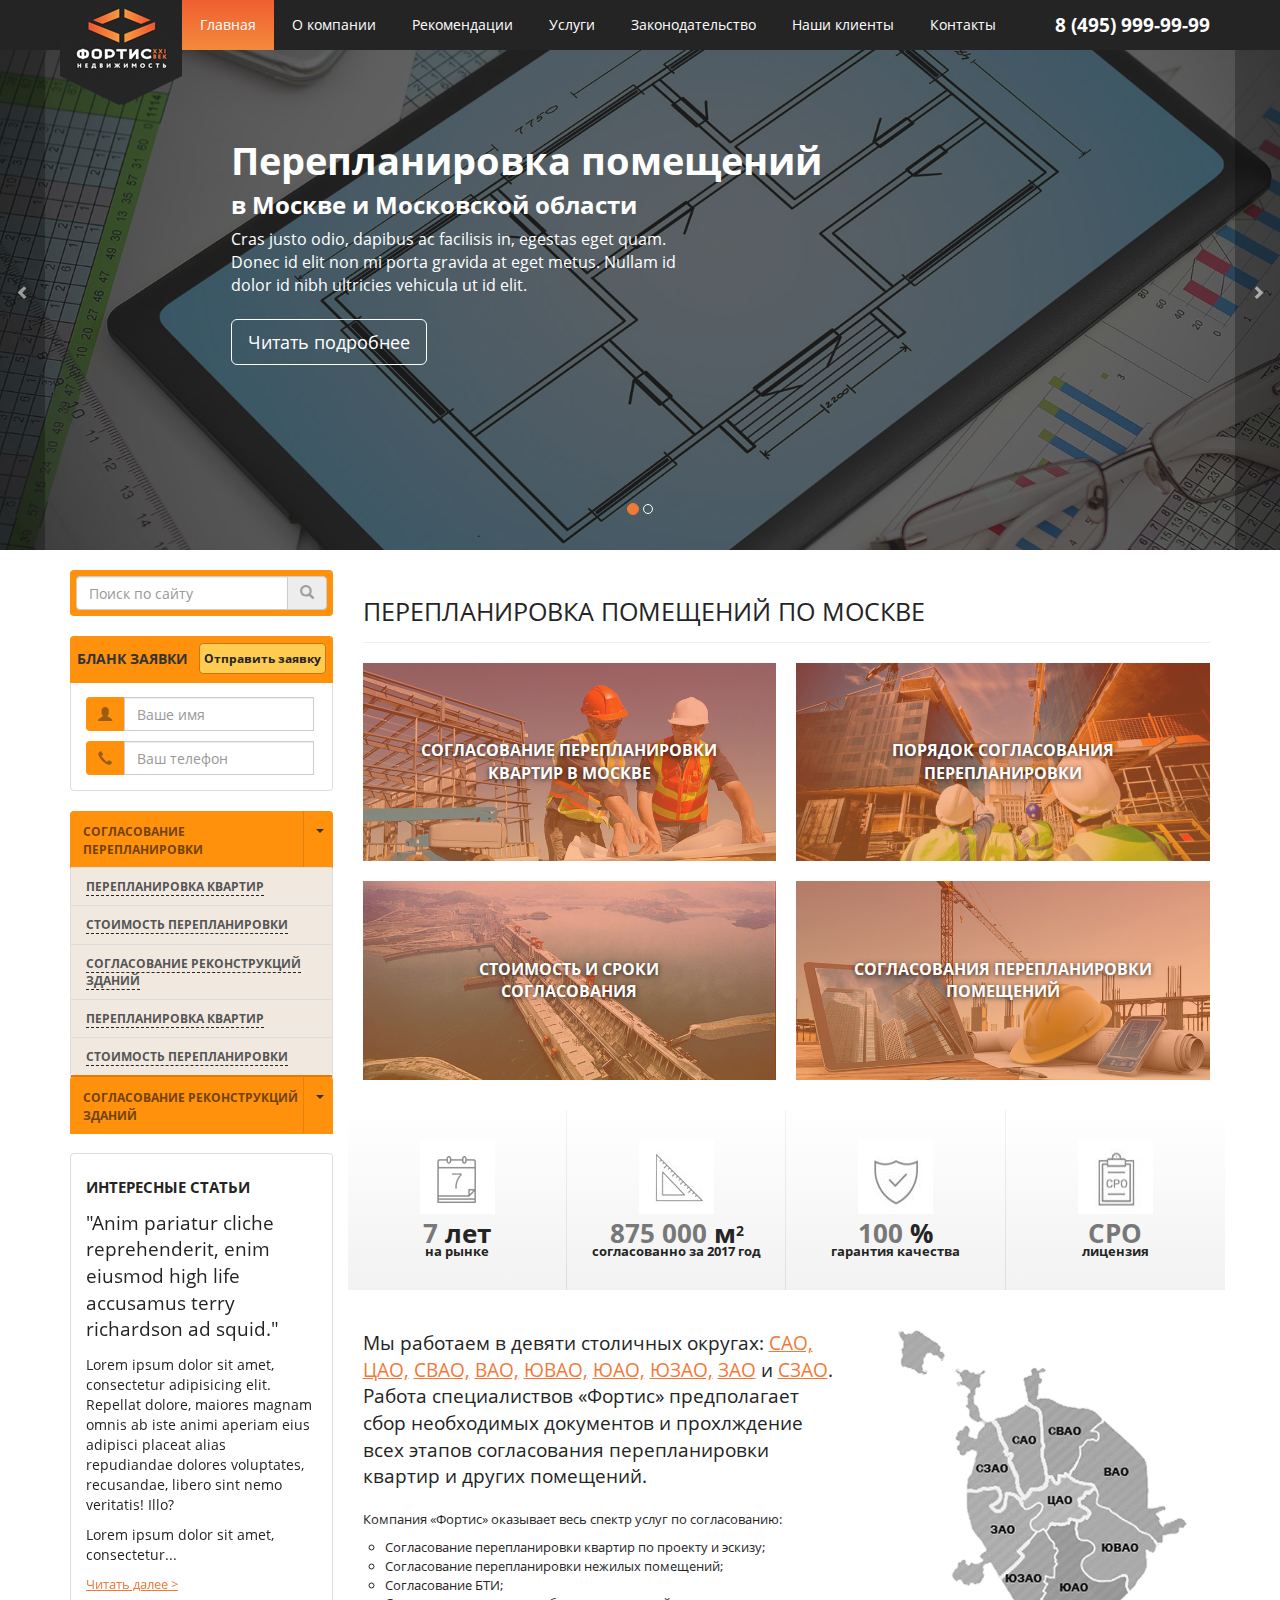
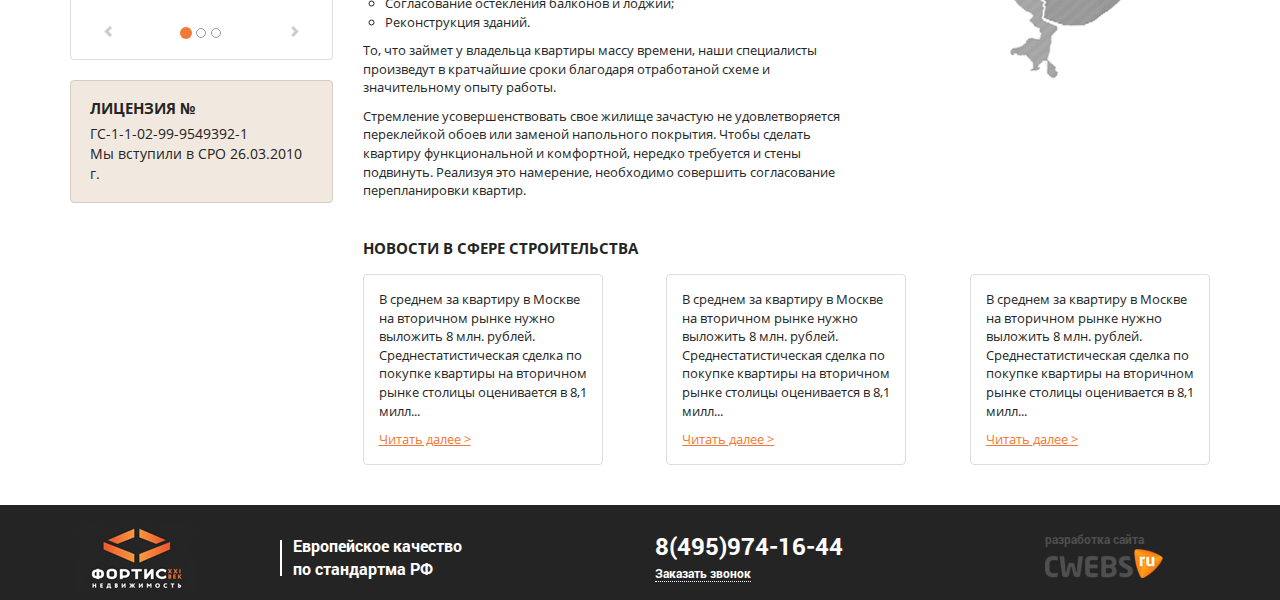
==== commit acbf36a6: "renew" ====
--- a/index.html
+++ b/index.html
@@ -12,7 +12,7 @@
 	<meta name="description" content="">
 
 	<!-- Bootstrap v3.3.5 -->
-	<style>html{font-family:sans-serif;-webkit-text-size-adjust:100%;-ms-text-size-adjust:100%}body{margin:0}article,aside,details,figcaption,figure,footer,header,hgroup,main,menu,nav,section,summary{display:block}audio,canvas,progress,video{display:inline-block;vertical-align:baseline}audio:not([controls]){display:none;height:0}[hidden],template{display:none}a{background-color:transparent}a:active,a:hover{outline:0}abbr[title]{border-bottom:1px dotted}b,strong{font-weight:700}dfn{font-style:italic}h1{margin:.67em 0;font-size:2em}mark{color:#000;background:#ff0}small{font-size:80%}sub,sup{position:relative;font-size:75%;line-height:0;vertical-align:baseline}sup{top:-.5em}sub{bottom:-.25em}img{border:0}svg:not(:root){overflow:hidden}figure{margin:1em 40px}hr{height:0;-webkit-box-sizing:content-box;-moz-box-sizing:content-box;box-sizing:content-box}pre{overflow:auto}code,kbd,pre,samp{font-family:monospace,monospace;font-size:1em}button,input,optgroup,select,textarea{margin:0;font:inherit;color:inherit}button{overflow:visible}button,select{text-transform:none}button,html input[type="button"],input[type="reset"],input[type="submit"]{-webkit-appearance:button;cursor:pointer}button[disabled],html input[disabled]{cursor:default}button::-moz-focus-inner,input::-moz-focus-inner{padding:0;border:0}input{line-height:normal}input[type="checkbox"],input[type="radio"]{-webkit-box-sizing:border-box;-moz-box-sizing:border-box;box-sizing:border-box;padding:0}input[type="number"]::-webkit-inner-spin-button,input[type="number"]::-webkit-outer-spin-button{height:auto}input[type="search"]{-webkit-box-sizing:content-box;-moz-box-sizing:content-box;box-sizing:content-box;-webkit-appearance:textfield}input[type="search"]::-webkit-search-cancel-button,input[type="search"]::-webkit-search-decoration{-webkit-appearance:none}fieldset{padding:.35em .625em .75em;margin:0 2px;border:1px solid silver}legend{padding:0;border:0}textarea{overflow:auto}optgroup{font-weight:700}table{border-spacing:0;border-collapse:collapse}td,th{padding:0}@media print{*,:before,:after{color:#000!important;text-shadow:none!important;background:transparent!important;-webkit-box-shadow:none!important;box-shadow:none!important}a,a:visited{text-decoration:underline}a[href]:after{content:" (" attr(href) ")"}abbr[title]:after{content:" (" attr(title) ")"}a[href^="#"]:after,a[href^="javascript:"]:after{content:""}pre,blockquote{border:1px solid #999;page-break-inside:avoid}thead{display:table-header-group}tr,img{page-break-inside:avoid}img{max-width:100%!important}p,h2,h3{orphans:3;widows:3}h2,h3{page-break-after:avoid}.navbar{display:none}.btn > .caret,.dropup > .btn > .caret{border-top-color:#000!important}.label{border:1px solid #000}.table{border-collapse:collapse!important}.table td,.table th{background-color:#fff!important}.table-bordered th,.table-bordered td{border:1px solid #ddd!important}}@font-face{font-family:'Glyphicons Halflings';src:url(../fonts/glyphicons-halflings-regular.eot);src:url(../fonts/glyphicons-halflings-regular.eot?#iefix) format("embedded-opentype"),url(../fonts/glyphicons-halflings-regular.woff2) format("woff2"),url(../fonts/glyphicons-halflings-regular.woff) format("woff"),url(../fonts/glyphicons-halflings-regular.ttf) format("truetype"),url(../fonts/glyphicons-halflings-regular.svg#glyphicons_halflingsregular) format("svg")}.glyphicon{position:relative;top:1px;display:inline-block;font-family:'Glyphicons Halflings';font-style:normal;font-weight:400;line-height:1;-webkit-font-smoothing:antialiased;-moz-osx-font-smoothing:grayscale}.glyphicon-asterisk:before{content:"\2a"}.glyphicon-plus:before{content:"\2b"}.glyphicon-euro:before,.glyphicon-eur:before{content:"\20ac"}.glyphicon-minus:before{content:"\2212"}.glyphicon-cloud:before{content:"\2601"}.glyphicon-envelope:before{content:"\2709"}.glyphicon-pencil:before{content:"\270f"}.glyphicon-glass:before{content:"\e001"}.glyphicon-music:before{content:"\e002"}.glyphicon-search:before{content:"\e003"}.glyphicon-heart:before{content:"\e005"}.glyphicon-star:before{content:"\e006"}.glyphicon-star-empty:before{content:"\e007"}.glyphicon-user:before{content:"\e008"}.glyphicon-film:before{content:"\e009"}.glyphicon-th-large:before{content:"\e010"}.glyphicon-th:before{content:"\e011"}.glyphicon-th-list:before{content:"\e012"}.glyphicon-ok:before{content:"\e013"}.glyphicon-remove:before{content:"\e014"}.glyphicon-zoom-in:before{content:"\e015"}.glyphicon-zoom-out:before{content:"\e016"}.glyphicon-off:before{content:"\e017"}.glyphicon-signal:before{content:"\e018"}.glyphicon-cog:before{content:"\e019"}.glyphicon-trash:before{content:"\e020"}.glyphicon-home:before{content:"\e021"}.glyphicon-file:before{content:"\e022"}.glyphicon-time:before{content:"\e023"}.glyphicon-road:before{content:"\e024"}.glyphicon-download-alt:before{content:"\e025"}.glyphicon-download:before{content:"\e026"}.glyphicon-upload:before{content:"\e027"}.glyphicon-inbox:before{content:"\e028"}.glyphicon-play-circle:before{content:"\e029"}.glyphicon-repeat:before{content:"\e030"}.glyphicon-refresh:before{content:"\e031"}.glyphicon-list-alt:before{content:"\e032"}.glyphicon-lock:before{content:"\e033"}.glyphicon-flag:before{content:"\e034"}.glyphicon-headphones:before{content:"\e035"}.glyphicon-volume-off:before{content:"\e036"}.glyphicon-volume-down:before{content:"\e037"}.glyphicon-volume-up:before{content:"\e038"}.glyphicon-qrcode:before{content:"\e039"}.glyphicon-barcode:before{content:"\e040"}.glyphicon-tag:before{content:"\e041"}.glyphicon-tags:before{content:"\e042"}.glyphicon-book:before{content:"\e043"}.glyphicon-bookmark:before{content:"\e044"}.glyphicon-print:before{content:"\e045"}.glyphicon-camera:before{content:"\e046"}.glyphicon-font:before{content:"\e047"}.glyphicon-bold:before{content:"\e048"}.glyphicon-italic:before{content:"\e049"}.glyphicon-text-height:before{content:"\e050"}.glyphicon-text-width:before{content:"\e051"}.glyphicon-align-left:before{content:"\e052"}.glyphicon-align-center:before{content:"\e053"}.glyphicon-align-right:before{content:"\e054"}.glyphicon-align-justify:before{content:"\e055"}.glyphicon-list:before{content:"\e056"}.glyphicon-indent-left:before{content:"\e057"}.glyphicon-indent-right:before{content:"\e058"}.glyphicon-facetime-video:before{content:"\e059"}.glyphicon-picture:before{content:"\e060"}.glyphicon-map-marker:before{content:"\e062"}.glyphicon-adjust:before{content:"\e063"}.glyphicon-tint:before{content:"\e064"}.glyphicon-edit:before{content:"\e065"}.glyphicon-share:before{content:"\e066"}.glyphicon-check:before{content:"\e067"}.glyphicon-move:before{content:"\e068"}.glyphicon-step-backward:before{content:"\e069"}.glyphicon-fast-backward:before{content:"\e070"}.glyphicon-backward:before{content:"\e071"}.glyphicon-play:before{content:"\e072"}.glyphicon-pause:before{content:"\e073"}.glyphicon-stop:before{content:"\e074"}.glyphicon-forward:before{content:"\e075"}.glyphicon-fast-forward:before{content:"\e076"}.glyphicon-step-forward:before{content:"\e077"}.glyphicon-eject:before{content:"\e078"}.glyphicon-chevron-left:before{content:"\e079"}.glyphicon-chevron-right:before{content:"\e080"}.glyphicon-plus-sign:before{content:"\e081"}.glyphicon-minus-sign:before{content:"\e082"}.glyphicon-remove-sign:before{content:"\e083"}.glyphicon-ok-sign:before{content:"\e084"}.glyphicon-question-sign:before{content:"\e085"}.glyphicon-info-sign:before{content:"\e086"}.glyphicon-screenshot:before{content:"\e087"}.glyphicon-remove-circle:before{content:"\e088"}.glyphicon-ok-circle:before{content:"\e089"}.glyphicon-ban-circle:before{content:"\e090"}.glyphicon-arrow-left:before{content:"\e091"}.glyphicon-arrow-right:before{content:"\e092"}.glyphicon-arrow-up:before{content:"\e093"}.glyphicon-arrow-down:before{content:"\e094"}.glyphicon-share-alt:before{content:"\e095"}.glyphicon-resize-full:before{content:"\e096"}.glyphicon-resize-small:before{content:"\e097"}.glyphicon-exclamation-sign:before{content:"\e101"}.glyphicon-gift:before{content:"\e102"}.glyphicon-leaf:before{content:"\e103"}.glyphicon-fire:before{content:"\e104"}.glyphicon-eye-open:before{content:"\e105"}.glyphicon-eye-close:before{content:"\e106"}.glyphicon-warning-sign:before{content:"\e107"}.glyphicon-plane:before{content:"\e108"}.glyphicon-calendar:before{content:"\e109"}.glyphicon-random:before{content:"\e110"}.glyphicon-comment:before{content:"\e111"}.glyphicon-magnet:before{content:"\e112"}.glyphicon-chevron-up:before{content:"\e113"}.glyphicon-chevron-down:before{content:"\e114"}.glyphicon-retweet:before{content:"\e115"}.glyphicon-shopping-cart:before{content:"\e116"}.glyphicon-folder-close:before{content:"\e117"}.glyphicon-folder-open:before{content:"\e118"}.glyphicon-resize-vertical:before{content:"\e119"}.glyphicon-resize-horizontal:before{content:"\e120"}.glyphicon-hdd:before{content:"\e121"}.glyphicon-bullhorn:before{content:"\e122"}.glyphicon-bell:before{content:"\e123"}.glyphicon-certificate:before{content:"\e124"}.glyphicon-thumbs-up:before{content:"\e125"}.glyphicon-thumbs-down:before{content:"\e126"}.glyphicon-hand-right:before{content:"\e127"}.glyphicon-hand-left:before{content:"\e128"}.glyphicon-hand-up:before{content:"\e129"}.glyphicon-hand-down:before{content:"\e130"}.glyphicon-circle-arrow-right:before{content:"\e131"}.glyphicon-circle-arrow-left:before{content:"\e132"}.glyphicon-circle-arrow-up:before{content:"\e133"}.glyphicon-circle-arrow-down:before{content:"\e134"}.glyphicon-globe:before{content:"\e135"}.glyphicon-wrench:before{content:"\e136"}.glyphicon-tasks:before{content:"\e137"}.glyphicon-filter:before{content:"\e138"}.glyphicon-briefcase:before{content:"\e139"}.glyphicon-fullscreen:before{content:"\e140"}.glyphicon-dashboard:before{content:"\e141"}.glyphicon-paperclip:before{content:"\e142"}.glyphicon-heart-empty:before{content:"\e143"}.glyphicon-link:before{content:"\e144"}.glyphicon-phone:before{content:"\e145"}.glyphicon-pushpin:before{content:"\e146"}.glyphicon-usd:before{content:"\e148"}.glyphicon-gbp:before{content:"\e149"}.glyphicon-sort:before{content:"\e150"}.glyphicon-sort-by-alphabet:before{content:"\e151"}.glyphicon-sort-by-alphabet-alt:before{content:"\e152"}.glyphicon-sort-by-order:before{content:"\e153"}.glyphicon-sort-by-order-alt:before{content:"\e154"}.glyphicon-sort-by-attributes:before{content:"\e155"}.glyphicon-sort-by-attributes-alt:before{content:"\e156"}.glyphicon-unchecked:before{content:"\e157"}.glyphicon-expand:before{content:"\e158"}.glyphicon-collapse-down:before{content:"\e159"}.glyphicon-collapse-up:before{content:"\e160"}.glyphicon-log-in:before{content:"\e161"}.glyphicon-flash:before{content:"\e162"}.glyphicon-log-out:before{content:"\e163"}.glyphicon-new-window:before{content:"\e164"}.glyphicon-record:before{content:"\e165"}.glyphicon-save:before{content:"\e166"}.glyphicon-open:before{content:"\e167"}.glyphicon-saved:before{content:"\e168"}.glyphicon-import:before{content:"\e169"}.glyphicon-export:before{content:"\e170"}.glyphicon-send:before{content:"\e171"}.glyphicon-floppy-disk:before{content:"\e172"}.glyphicon-floppy-saved:before{content:"\e173"}.glyphicon-floppy-remove:before{content:"\e174"}.glyphicon-floppy-save:before{content:"\e175"}.glyphicon-floppy-open:before{content:"\e176"}.glyphicon-credit-card:before{content:"\e177"}.glyphicon-transfer:before{content:"\e178"}.glyphicon-cutlery:before{content:"\e179"}.glyphicon-header:before{content:"\e180"}.glyphicon-compressed:before{content:"\e181"}.glyphicon-earphone:before{content:"\e182"}.glyphicon-phone-alt:before{content:"\e183"}.glyphicon-tower:before{content:"\e184"}.glyphicon-stats:before{content:"\e185"}.glyphicon-sd-video:before{content:"\e186"}.glyphicon-hd-video:before{content:"\e187"}.glyphicon-subtitles:before{content:"\e188"}.glyphicon-sound-stereo:before{content:"\e189"}.glyphicon-sound-dolby:before{content:"\e190"}.glyphicon-sound-5-1:before{content:"\e191"}.glyphicon-sound-6-1:before{content:"\e192"}.glyphicon-sound-7-1:before{content:"\e193"}.glyphicon-copyright-mark:before{content:"\e194"}.glyphicon-registration-mark:before{content:"\e195"}.glyphicon-cloud-download:before{content:"\e197"}.glyphicon-cloud-upload:before{content:"\e198"}.glyphicon-tree-conifer:before{content:"\e199"}.glyphicon-tree-deciduous:before{content:"\e200"}.glyphicon-cd:before{content:"\e201"}.glyphicon-save-file:before{content:"\e202"}.glyphicon-open-file:before{content:"\e203"}.glyphicon-level-up:before{content:"\e204"}.glyphicon-copy:before{content:"\e205"}.glyphicon-paste:before{content:"\e206"}.glyphicon-alert:before{content:"\e209"}.glyphicon-equalizer:before{content:"\e210"}.glyphicon-king:before{content:"\e211"}.glyphicon-queen:before{content:"\e212"}.glyphicon-pawn:before{content:"\e213"}.glyphicon-bishop:before{content:"\e214"}.glyphicon-knight:before{content:"\e215"}.glyphicon-baby-formula:before{content:"\e216"}.glyphicon-tent:before{content:"\26fa"}.glyphicon-blackboard:before{content:"\e218"}.glyphicon-bed:before{content:"\e219"}.glyphicon-apple:before{content:"\f8ff"}.glyphicon-erase:before{content:"\e221"}.glyphicon-hourglass:before{content:"\231b"}.glyphicon-lamp:before{content:"\e223"}.glyphicon-duplicate:before{content:"\e224"}.glyphicon-piggy-bank:before{content:"\e225"}.glyphicon-scissors:before{content:"\e226"}.glyphicon-bitcoin:before{content:"\e227"}.glyphicon-btc:before{content:"\e227"}.glyphicon-xbt:before{content:"\e227"}.glyphicon-yen:before{content:"\00a5"}.glyphicon-jpy:before{content:"\00a5"}.glyphicon-ruble:before{content:"\20bd"}.glyphicon-rub:before{content:"\20bd"}.glyphicon-scale:before{content:"\e230"}.glyphicon-ice-lolly:before{content:"\e231"}.glyphicon-ice-lolly-tasted:before{content:"\e232"}.glyphicon-education:before{content:"\e233"}.glyphicon-option-horizontal:before{content:"\e234"}.glyphicon-option-vertical:before{content:"\e235"}.glyphicon-menu-hamburger:before{content:"\e236"}.glyphicon-modal-window:before{content:"\e237"}.glyphicon-oil:before{content:"\e238"}.glyphicon-grain:before{content:"\e239"}.glyphicon-sunglasses:before{content:"\e240"}.glyphicon-text-size:before{content:"\e241"}.glyphicon-text-color:before{content:"\e242"}.glyphicon-text-background:before{content:"\e243"}.glyphicon-object-align-top:before{content:"\e244"}.glyphicon-object-align-bottom:before{content:"\e245"}.glyphicon-object-align-horizontal:before{content:"\e246"}.glyphicon-object-align-left:before{content:"\e247"}.glyphicon-object-align-vertical:before{content:"\e248"}.glyphicon-object-align-right:before{content:"\e249"}.glyphicon-triangle-right:before{content:"\e250"}.glyphicon-triangle-left:before{content:"\e251"}.glyphicon-triangle-bottom:before{content:"\e252"}.glyphicon-triangle-top:before{content:"\e253"}.glyphicon-console:before{content:"\e254"}.glyphicon-superscript:before{content:"\e255"}.glyphicon-subscript:before{content:"\e256"}.glyphicon-menu-left:before{content:"\e257"}.glyphicon-menu-right:before{content:"\e258"}.glyphicon-menu-down:before{content:"\e259"}.glyphicon-menu-up:before{content:"\e260"}*{-webkit-box-sizing:border-box;-moz-box-sizing:border-box;box-sizing:border-box}:before,:after{-webkit-box-sizing:border-box;-moz-box-sizing:border-box;box-sizing:border-box}html{font-size:10px;-webkit-tap-highlight-color:rgba(0,0,0,0)}body{font-family:"Helvetica Neue",Helvetica,Arial,sans-serif;font-size:14px;line-height:1.42857143;color:#333;background-color:#fff}input,button,select,textarea{font-family:inherit;font-size:inherit;line-height:inherit}a{color:#337ab7;text-decoration:none}a:hover,a:focus{color:#23527c;text-decoration:underline}a:focus{outline:thin dotted;outline:5px auto -webkit-focus-ring-color;outline-offset:-2px}figure{margin:0}img{vertical-align:middle}.img-responsive,.thumbnail > img,.thumbnail a > img,.carousel-inner > .item > img,.carousel-inner > .item > a > img{display:block;max-width:100%;height:auto}.img-rounded{border-radius:6px}.img-thumbnail{display:inline-block;max-width:100%;height:auto;padding:4px;line-height:1.42857143;background-color:#fff;border:1px solid #ddd;border-radius:4px;-webkit-transition:all .2s ease-in-out;-o-transition:all .2s ease-in-out;transition:all .2s ease-in-out}.img-circle{border-radius:50%}hr{margin-top:20px;margin-bottom:20px;border:0;border-top:1px solid #eee}.sr-only{position:absolute;width:1px;height:1px;padding:0;margin:-1px;overflow:hidden;clip:rect(0,0,0,0);border:0}.sr-only-focusable:active,.sr-only-focusable:focus{position:static;width:auto;height:auto;margin:0;overflow:visible;clip:auto}[role="button"]{cursor:pointer}h1,h2,h3,h4,h5,h6,.h1,.h2,.h3,.h4,.h5,.h6{font-family:inherit;font-weight:500;line-height:1.1;color:inherit}h1 small,h2 small,h3 small,h4 small,h5 small,h6 small,.h1 small,.h2 small,.h3 small,.h4 small,.h5 small,.h6 small,h1 .small,h2 .small,h3 .small,h4 .small,h5 .small,h6 .small,.h1 .small,.h2 .small,.h3 .small,.h4 .small,.h5 .small,.h6 .small{font-weight:400;line-height:1;color:#777}h1,.h1,h2,.h2,h3,.h3{margin-top:20px;margin-bottom:10px}h1 small,.h1 small,h2 small,.h2 small,h3 small,.h3 small,h1 .small,.h1 .small,h2 .small,.h2 .small,h3 .small,.h3 .small{font-size:65%}h4,.h4,h5,.h5,h6,.h6{margin-top:10px;margin-bottom:10px}h4 small,.h4 small,h5 small,.h5 small,h6 small,.h6 small,h4 .small,.h4 .small,h5 .small,.h5 .small,h6 .small,.h6 .small{font-size:75%}h1,.h1{font-size:36px}h2,.h2{font-size:30px}h3,.h3{font-size:24px}h4,.h4{font-size:18px}h5,.h5{font-size:14px}h6,.h6{font-size:12px}p{margin:0 0 10px}.lead{margin-bottom:20px;font-size:16px;font-weight:300;line-height:1.4}@media (min-width: 768px){.lead{font-size:21px}}small,.small{font-size:85%}mark,.mark{padding:.2em;background-color:#fcf8e3}.text-left{text-align:left}.text-right{text-align:right}.text-center{text-align:center}.text-justify{text-align:justify}.text-nowrap{white-space:nowrap}.text-lowercase{text-transform:lowercase}.text-uppercase{text-transform:uppercase}.text-capitalize{text-transform:capitalize}.text-muted{color:#777}.text-primary{color:#337ab7}a.text-primary:hover,a.text-primary:focus{color:#286090}.text-success{color:#3c763d}a.text-success:hover,a.text-success:focus{color:#2b542c}.text-info{color:#31708f}a.text-info:hover,a.text-info:focus{color:#245269}.text-warning{color:#8a6d3b}a.text-warning:hover,a.text-warning:focus{color:#66512c}.text-danger{color:#a94442}a.text-danger:hover,a.text-danger:focus{color:#843534}.bg-primary{color:#fff;background-color:#337ab7}a.bg-primary:hover,a.bg-primary:focus{background-color:#286090}.bg-success{background-color:#dff0d8}a.bg-success:hover,a.bg-success:focus{background-color:#c1e2b3}.bg-info{background-color:#d9edf7}a.bg-info:hover,a.bg-info:focus{background-color:#afd9ee}.bg-warning{background-color:#fcf8e3}a.bg-warning:hover,a.bg-warning:focus{background-color:#f7ecb5}.bg-danger{background-color:#f2dede}a.bg-danger:hover,a.bg-danger:focus{background-color:#e4b9b9}.page-header{padding-bottom:9px;margin:40px 0 20px;border-bottom:1px solid #eee}ul,ol{margin-top:0;margin-bottom:10px}ul ul,ol ul,ul ol,ol ol{margin-bottom:0}.list-unstyled{padding-left:0;list-style:none}.list-inline{padding-left:0;margin-left:-5px;list-style:none}.list-inline > li{display:inline-block;padding-right:5px;padding-left:5px}dl{margin-top:0;margin-bottom:20px}dt,dd{line-height:1.42857143}dt{font-weight:700}dd{margin-left:0}@media (min-width: 768px){.dl-horizontal dt{float:left;width:160px;overflow:hidden;clear:left;text-align:right;text-overflow:ellipsis;white-space:nowrap}.dl-horizontal dd{margin-left:180px}}abbr[title],abbr[data-original-title]{cursor:help;border-bottom:1px dotted #777}.initialism{font-size:90%;text-transform:uppercase}blockquote{padding:10px 20px;margin:0 0 20px;font-size:17.5px;border-left:5px solid #eee}blockquote p:last-child,blockquote ul:last-child,blockquote ol:last-child{margin-bottom:0}blockquote footer,blockquote small,blockquote .small{display:block;font-size:80%;line-height:1.42857143;color:#777}blockquote footer:before,blockquote small:before,blockquote .small:before{content:'\2014 \00A0'}.blockquote-reverse,blockquote.pull-right{padding-right:15px;padding-left:0;text-align:right;border-right:5px solid #eee;border-left:0}.blockquote-reverse footer:before,blockquote.pull-right footer:before,.blockquote-reverse small:before,blockquote.pull-right small:before,.blockquote-reverse .small:before,blockquote.pull-right .small:before{content:''}.blockquote-reverse footer:after,blockquote.pull-right footer:after,.blockquote-reverse small:after,blockquote.pull-right small:after,.blockquote-reverse .small:after,blockquote.pull-right .small:after{content:'\00A0 \2014'}address{margin-bottom:20px;font-style:normal;line-height:1.42857143}code,kbd,pre,samp{font-family:Menlo,Monaco,Consolas,"Courier New",monospace}code{padding:2px 4px;font-size:90%;color:#c7254e;background-color:#f9f2f4;border-radius:4px}kbd{padding:2px 4px;font-size:90%;color:#fff;background-color:#333;border-radius:3px;-webkit-box-shadow:inset 0 -1px 0 rgba(0,0,0,.25);box-shadow:inset 0 -1px 0 rgba(0,0,0,.25)}kbd kbd{padding:0;font-size:100%;font-weight:700;-webkit-box-shadow:none;box-shadow:none}pre{display:block;padding:9.5px;margin:0 0 10px;font-size:13px;line-height:1.42857143;color:#333;word-break:break-all;word-wrap:break-word;background-color:#f5f5f5;border:1px solid #ccc;border-radius:4px}pre code{padding:0;font-size:inherit;color:inherit;white-space:pre-wrap;background-color:transparent;border-radius:0}.pre-scrollable{max-height:340px;overflow-y:scroll}.container{padding-right:15px;padding-left:15px;margin-right:auto;margin-left:auto}@media (min-width: 768px){.container{width:750px}}@media (min-width: 992px){.container{width:970px}}@media (min-width: 1200px){.container{width:1170px}}.container-fluid{padding-right:15px;padding-left:15px;margin-right:auto;margin-left:auto}.row{margin-right:-15px;margin-left:-15px}.col-xs-1,.col-sm-1,.col-md-1,.col-lg-1,.col-xs-2,.col-sm-2,.col-md-2,.col-lg-2,.col-xs-3,.col-sm-3,.col-md-3,.col-lg-3,.col-xs-4,.col-sm-4,.col-md-4,.col-lg-4,.col-xs-5,.col-sm-5,.col-md-5,.col-lg-5,.col-xs-6,.col-sm-6,.col-md-6,.col-lg-6,.col-xs-7,.col-sm-7,.col-md-7,.col-lg-7,.col-xs-8,.col-sm-8,.col-md-8,.col-lg-8,.col-xs-9,.col-sm-9,.col-md-9,.col-lg-9,.col-xs-10,.col-sm-10,.col-md-10,.col-lg-10,.col-xs-11,.col-sm-11,.col-md-11,.col-lg-11,.col-xs-12,.col-sm-12,.col-md-12,.col-lg-12{position:relative;min-height:1px;padding-right:15px;padding-left:15px}.col-xs-1,.col-xs-2,.col-xs-3,.col-xs-4,.col-xs-5,.col-xs-6,.col-xs-7,.col-xs-8,.col-xs-9,.col-xs-10,.col-xs-11,.col-xs-12{float:left}.col-xs-12{width:100%}.col-xs-11{width:91.66666667%}.col-xs-10{width:83.33333333%}.col-xs-9{width:75%}.col-xs-8{width:66.66666667%}.col-xs-7{width:58.33333333%}.col-xs-6{width:50%}.col-xs-5{width:41.66666667%}.col-xs-4{width:33.33333333%}.col-xs-3{width:25%}.col-xs-2{width:16.66666667%}.col-xs-1{width:8.33333333%}.col-xs-pull-12{right:100%}.col-xs-pull-11{right:91.66666667%}.col-xs-pull-10{right:83.33333333%}.col-xs-pull-9{right:75%}.col-xs-pull-8{right:66.66666667%}.col-xs-pull-7{right:58.33333333%}.col-xs-pull-6{right:50%}.col-xs-pull-5{right:41.66666667%}.col-xs-pull-4{right:33.33333333%}.col-xs-pull-3{right:25%}.col-xs-pull-2{right:16.66666667%}.col-xs-pull-1{right:8.33333333%}.col-xs-pull-0{right:auto}.col-xs-push-12{left:100%}.col-xs-push-11{left:91.66666667%}.col-xs-push-10{left:83.33333333%}.col-xs-push-9{left:75%}.col-xs-push-8{left:66.66666667%}.col-xs-push-7{left:58.33333333%}.col-xs-push-6{left:50%}.col-xs-push-5{left:41.66666667%}.col-xs-push-4{left:33.33333333%}.col-xs-push-3{left:25%}.col-xs-push-2{left:16.66666667%}.col-xs-push-1{left:8.33333333%}.col-xs-push-0{left:auto}.col-xs-offset-12{margin-left:100%}.col-xs-offset-11{margin-left:91.66666667%}.col-xs-offset-10{margin-left:83.33333333%}.col-xs-offset-9{margin-left:75%}.col-xs-offset-8{margin-left:66.66666667%}.col-xs-offset-7{margin-left:58.33333333%}.col-xs-offset-6{margin-left:50%}.col-xs-offset-5{margin-left:41.66666667%}.col-xs-offset-4{margin-left:33.33333333%}.col-xs-offset-3{margin-left:25%}.col-xs-offset-2{margin-left:16.66666667%}.col-xs-offset-1{margin-left:8.33333333%}.col-xs-offset-0{margin-left:0}@media (min-width: 768px){.col-sm-1,.col-sm-2,.col-sm-3,.col-sm-4,.col-sm-5,.col-sm-6,.col-sm-7,.col-sm-8,.col-sm-9,.col-sm-10,.col-sm-11,.col-sm-12{float:left}.col-sm-12{width:100%}.col-sm-11{width:91.66666667%}.col-sm-10{width:83.33333333%}.col-sm-9{width:75%}.col-sm-8{width:66.66666667%}.col-sm-7{width:58.33333333%}.col-sm-6{width:50%}.col-sm-5{width:41.66666667%}.col-sm-4{width:33.33333333%}.col-sm-3{width:25%}.col-sm-2{width:16.66666667%}.col-sm-1{width:8.33333333%}.col-sm-pull-12{right:100%}.col-sm-pull-11{right:91.66666667%}.col-sm-pull-10{right:83.33333333%}.col-sm-pull-9{right:75%}.col-sm-pull-8{right:66.66666667%}.col-sm-pull-7{right:58.33333333%}.col-sm-pull-6{right:50%}.col-sm-pull-5{right:41.66666667%}.col-sm-pull-4{right:33.33333333%}.col-sm-pull-3{right:25%}.col-sm-pull-2{right:16.66666667%}.col-sm-pull-1{right:8.33333333%}.col-sm-pull-0{right:auto}.col-sm-push-12{left:100%}.col-sm-push-11{left:91.66666667%}.col-sm-push-10{left:83.33333333%}.col-sm-push-9{left:75%}.col-sm-push-8{left:66.66666667%}.col-sm-push-7{left:58.33333333%}.col-sm-push-6{left:50%}.col-sm-push-5{left:41.66666667%}.col-sm-push-4{left:33.33333333%}.col-sm-push-3{left:25%}.col-sm-push-2{left:16.66666667%}.col-sm-push-1{left:8.33333333%}.col-sm-push-0{left:auto}.col-sm-offset-12{margin-left:100%}.col-sm-offset-11{margin-left:91.66666667%}.col-sm-offset-10{margin-left:83.33333333%}.col-sm-offset-9{margin-left:75%}.col-sm-offset-8{margin-left:66.66666667%}.col-sm-offset-7{margin-left:58.33333333%}.col-sm-offset-6{margin-left:50%}.col-sm-offset-5{margin-left:41.66666667%}.col-sm-offset-4{margin-left:33.33333333%}.col-sm-offset-3{margin-left:25%}.col-sm-offset-2{margin-left:16.66666667%}.col-sm-offset-1{margin-left:8.33333333%}.col-sm-offset-0{margin-left:0}}@media (min-width: 992px){.col-md-1,.col-md-2,.col-md-3,.col-md-4,.col-md-5,.col-md-6,.col-md-7,.col-md-8,.col-md-9,.col-md-10,.col-md-11,.col-md-12{float:left}.col-md-12{width:100%}.col-md-11{width:91.66666667%}.col-md-10{width:83.33333333%}.col-md-9{width:75%}.col-md-8{width:66.66666667%}.col-md-7{width:58.33333333%}.col-md-6{width:50%}.col-md-5{width:41.66666667%}.col-md-4{width:33.33333333%}.col-md-3{width:25%}.col-md-2{width:16.66666667%}.col-md-1{width:8.33333333%}.col-md-pull-12{right:100%}.col-md-pull-11{right:91.66666667%}.col-md-pull-10{right:83.33333333%}.col-md-pull-9{right:75%}.col-md-pull-8{right:66.66666667%}.col-md-pull-7{right:58.33333333%}.col-md-pull-6{right:50%}.col-md-pull-5{right:41.66666667%}.col-md-pull-4{right:33.33333333%}.col-md-pull-3{right:25%}.col-md-pull-2{right:16.66666667%}.col-md-pull-1{right:8.33333333%}.col-md-pull-0{right:auto}.col-md-push-12{left:100%}.col-md-push-11{left:91.66666667%}.col-md-push-10{left:83.33333333%}.col-md-push-9{left:75%}.col-md-push-8{left:66.66666667%}.col-md-push-7{left:58.33333333%}.col-md-push-6{left:50%}.col-md-push-5{left:41.66666667%}.col-md-push-4{left:33.33333333%}.col-md-push-3{left:25%}.col-md-push-2{left:16.66666667%}.col-md-push-1{left:8.33333333%}.col-md-push-0{left:auto}.col-md-offset-12{margin-left:100%}.col-md-offset-11{margin-left:91.66666667%}.col-md-offset-10{margin-left:83.33333333%}.col-md-offset-9{margin-left:75%}.col-md-offset-8{margin-left:66.66666667%}.col-md-offset-7{margin-left:58.33333333%}.col-md-offset-6{margin-left:50%}.col-md-offset-5{margin-left:41.66666667%}.col-md-offset-4{margin-left:33.33333333%}.col-md-offset-3{margin-left:25%}.col-md-offset-2{margin-left:16.66666667%}.col-md-offset-1{margin-left:8.33333333%}.col-md-offset-0{margin-left:0}}@media (min-width: 1200px){.col-lg-1,.col-lg-2,.col-lg-3,.col-lg-4,.col-lg-5,.col-lg-6,.col-lg-7,.col-lg-8,.col-lg-9,.col-lg-10,.col-lg-11,.col-lg-12{float:left}.col-lg-12{width:100%}.col-lg-11{width:91.66666667%}.col-lg-10{width:83.33333333%}.col-lg-9{width:75%}.col-lg-8{width:66.66666667%}.col-lg-7{width:58.33333333%}.col-lg-6{width:50%}.col-lg-5{width:41.66666667%}.col-lg-4{width:33.33333333%}.col-lg-3{width:25%}.col-lg-2{width:16.66666667%}.col-lg-1{width:8.33333333%}.col-lg-pull-12{right:100%}.col-lg-pull-11{right:91.66666667%}.col-lg-pull-10{right:83.33333333%}.col-lg-pull-9{right:75%}.col-lg-pull-8{right:66.66666667%}.col-lg-pull-7{right:58.33333333%}.col-lg-pull-6{right:50%}.col-lg-pull-5{right:41.66666667%}.col-lg-pull-4{right:33.33333333%}.col-lg-pull-3{right:25%}.col-lg-pull-2{right:16.66666667%}.col-lg-pull-1{right:8.33333333%}.col-lg-pull-0{right:auto}.col-lg-push-12{left:100%}.col-lg-push-11{left:91.66666667%}.col-lg-push-10{left:83.33333333%}.col-lg-push-9{left:75%}.col-lg-push-8{left:66.66666667%}.col-lg-push-7{left:58.33333333%}.col-lg-push-6{left:50%}.col-lg-push-5{left:41.66666667%}.col-lg-push-4{left:33.33333333%}.col-lg-push-3{left:25%}.col-lg-push-2{left:16.66666667%}.col-lg-push-1{left:8.33333333%}.col-lg-push-0{left:auto}.col-lg-offset-12{margin-left:100%}.col-lg-offset-11{margin-left:91.66666667%}.col-lg-offset-10{margin-left:83.33333333%}.col-lg-offset-9{margin-left:75%}.col-lg-offset-8{margin-left:66.66666667%}.col-lg-offset-7{margin-left:58.33333333%}.col-lg-offset-6{margin-left:50%}.col-lg-offset-5{margin-left:41.66666667%}.col-lg-offset-4{margin-left:33.33333333%}.col-lg-offset-3{margin-left:25%}.col-lg-offset-2{margin-left:16.66666667%}.col-lg-offset-1{margin-left:8.33333333%}.col-lg-offset-0{margin-left:0}}table{background-color:transparent}caption{padding-top:8px;padding-bottom:8px;color:#777;text-align:left}th{text-align:left}.table{width:100%;max-width:100%;margin-bottom:20px}.table > thead > tr > th,.table > tbody > tr > th,.table > tfoot > tr > th,.table > thead > tr > td,.table > tbody > tr > td,.table > tfoot > tr > td{padding:8px;line-height:1.42857143;vertical-align:top;border-top:1px solid #ddd}.table > thead > tr > th{vertical-align:bottom;border-bottom:2px solid #ddd}.table > caption + thead > tr:first-child > th,.table > colgroup + thead > tr:first-child > th,.table > thead:first-child > tr:first-child > th,.table > caption + thead > tr:first-child > td,.table > colgroup + thead > tr:first-child > td,.table > thead:first-child > tr:first-child > td{border-top:0}.table > tbody + tbody{border-top:2px solid #ddd}.table .table{background-color:#fff}.table-condensed > thead > tr > th,.table-condensed > tbody > tr > th,.table-condensed > tfoot > tr > th,.table-condensed > thead > tr > td,.table-condensed > tbody > tr > td,.table-condensed > tfoot > tr > td{padding:5px}.table-bordered{border:1px solid #ddd}.table-bordered > thead > tr > th,.table-bordered > tbody > tr > th,.table-bordered > tfoot > tr > th,.table-bordered > thead > tr > td,.table-bordered > tbody > tr > td,.table-bordered > tfoot > tr > td{border:1px solid #ddd}.table-bordered > thead > tr > th,.table-bordered > thead > tr > td{border-bottom-width:2px}.table-striped > tbody > tr:nth-of-type(odd){background-color:#f9f9f9}.table-hover > tbody > tr:hover{background-color:#f5f5f5}table col[class*="col-"]{position:static;display:table-column;float:none}table td[class*="col-"],table th[class*="col-"]{position:static;display:table-cell;float:none}.table > thead > tr > td.active,.table > tbody > tr > td.active,.table > tfoot > tr > td.active,.table > thead > tr > th.active,.table > tbody > tr > th.active,.table > tfoot > tr > th.active,.table > thead > tr.active > td,.table > tbody > tr.active > td,.table > tfoot > tr.active > td,.table > thead > tr.active > th,.table > tbody > tr.active > th,.table > tfoot > tr.active > th{background-color:#f5f5f5}.table-hover > tbody > tr > td.active:hover,.table-hover > tbody > tr > th.active:hover,.table-hover > tbody > tr.active:hover > td,.table-hover > tbody > tr:hover > .active,.table-hover > tbody > tr.active:hover > th{background-color:#e8e8e8}.table > thead > tr > td.success,.table > tbody > tr > td.success,.table > tfoot > tr > td.success,.table > thead > tr > th.success,.table > tbody > tr > th.success,.table > tfoot > tr > th.success,.table > thead > tr.success > td,.table > tbody > tr.success > td,.table > tfoot > tr.success > td,.table > thead > tr.success > th,.table > tbody > tr.success > th,.table > tfoot > tr.success > th{background-color:#dff0d8}.table-hover > tbody > tr > td.success:hover,.table-hover > tbody > tr > th.success:hover,.table-hover > tbody > tr.success:hover > td,.table-hover > tbody > tr:hover > .success,.table-hover > tbody > tr.success:hover > th{background-color:#d0e9c6}.table > thead > tr > td.info,.table > tbody > tr > td.info,.table > tfoot > tr > td.info,.table > thead > tr > th.info,.table > tbody > tr > th.info,.table > tfoot > tr > th.info,.table > thead > tr.info > td,.table > tbody > tr.info > td,.table > tfoot > tr.info > td,.table > thead > tr.info > th,.table > tbody > tr.info > th,.table > tfoot > tr.info > th{background-color:#d9edf7}.table-hover > tbody > tr > td.info:hover,.table-hover > tbody > tr > th.info:hover,.table-hover > tbody > tr.info:hover > td,.table-hover > tbody > tr:hover > .info,.table-hover > tbody > tr.info:hover > th{background-color:#c4e3f3}.table > thead > tr > td.warning,.table > tbody > tr > td.warning,.table > tfoot > tr > td.warning,.table > thead > tr > th.warning,.table > tbody > tr > th.warning,.table > tfoot > tr > th.warning,.table > thead > tr.warning > td,.table > tbody > tr.warning > td,.table > tfoot > tr.warning > td,.table > thead > tr.warning > th,.table > tbody > tr.warning > th,.table > tfoot > tr.warning > th{background-color:#fcf8e3}.table-hover > tbody > tr > td.warning:hover,.table-hover > tbody > tr > th.warning:hover,.table-hover > tbody > tr.warning:hover > td,.table-hover > tbody > tr:hover > .warning,.table-hover > tbody > tr.warning:hover > th{background-color:#faf2cc}.table > thead > tr > td.danger,.table > tbody > tr > td.danger,.table > tfoot > tr > td.danger,.table > thead > tr > th.danger,.table > tbody > tr > th.danger,.table > tfoot > tr > th.danger,.table > thead > tr.danger > td,.table > tbody > tr.danger > td,.table > tfoot > tr.danger > td,.table > thead > tr.danger > th,.table > tbody > tr.danger > th,.table > tfoot > tr.danger > th{background-color:#f2dede}.table-hover > tbody > tr > td.danger:hover,.table-hover > tbody > tr > th.danger:hover,.table-hover > tbody > tr.danger:hover > td,.table-hover > tbody > tr:hover > .danger,.table-hover > tbody > tr.danger:hover > th{background-color:#ebcccc}.table-responsive{min-height:.01%;overflow-x:auto}@media screen and (max-width: 767px){.table-responsive{width:100%;margin-bottom:15px;overflow-y:hidden;-ms-overflow-style:-ms-autohiding-scrollbar;border:1px solid #ddd}.table-responsive > .table{margin-bottom:0}.table-responsive > .table > thead > tr > th,.table-responsive > .table > tbody > tr > th,.table-responsive > .table > tfoot > tr > th,.table-responsive > .table > thead > tr > td,.table-responsive > .table > tbody > tr > td,.table-responsive > .table > tfoot > tr > td{white-space:nowrap}.table-responsive > .table-bordered{border:0}.table-responsive > .table-bordered > thead > tr > th:first-child,.table-responsive > .table-bordered > tbody > tr > th:first-child,.table-responsive > .table-bordered > tfoot > tr > th:first-child,.table-responsive > .table-bordered > thead > tr > td:first-child,.table-responsive > .table-bordered > tbody > tr > td:first-child,.table-responsive > .table-bordered > tfoot > tr > td:first-child{border-left:0}.table-responsive > .table-bordered > thead > tr > th:last-child,.table-responsive > .table-bordered > tbody > tr > th:last-child,.table-responsive > .table-bordered > tfoot > tr > th:last-child,.table-responsive > .table-bordered > thead > tr > td:last-child,.table-responsive > .table-bordered > tbody > tr > td:last-child,.table-responsive > .table-bordered > tfoot > tr > td:last-child{border-right:0}.table-responsive > .table-bordered > tbody > tr:last-child > th,.table-responsive > .table-bordered > tfoot > tr:last-child > th,.table-responsive > .table-bordered > tbody > tr:last-child > td,.table-responsive > .table-bordered > tfoot > tr:last-child > td{border-bottom:0}}fieldset{min-width:0;padding:0;margin:0;border:0}legend{display:block;width:100%;padding:0;margin-bottom:20px;font-size:21px;line-height:inherit;color:#333;border:0;border-bottom:1px solid #e5e5e5}label{display:inline-block;max-width:100%;margin-bottom:5px;font-weight:700}input[type="search"]{-webkit-box-sizing:border-box;-moz-box-sizing:border-box;box-sizing:border-box}input[type="radio"],input[type="checkbox"]{margin:4px 0 0;margin-top:1px \9;line-height:normal}input[type="file"]{display:block}input[type="range"]{display:block;width:100%}select[multiple],select[size]{height:auto}input[type="file"]:focus,input[type="radio"]:focus,input[type="checkbox"]:focus{outline:thin dotted;outline:5px auto -webkit-focus-ring-color;outline-offset:-2px}output{display:block;padding-top:7px;font-size:14px;line-height:1.42857143;color:#555}.form-control{display:block;width:100%;height:34px;padding:6px 12px;font-size:14px;line-height:1.42857143;color:#555;background-color:#fff;background-image:none;border:1px solid #ccc;border-radius:4px;-webkit-box-shadow:inset 0 1px 1px rgba(0,0,0,.075);box-shadow:inset 0 1px 1px rgba(0,0,0,.075);-webkit-transition:border-color ease-in-out .15s,-webkit-box-shadow ease-in-out .15s;-o-transition:border-color ease-in-out .15s,box-shadow ease-in-out .15s;transition:border-color ease-in-out .15s,box-shadow ease-in-out .15s}.form-control:focus{border-color:#66afe9;outline:0;-webkit-box-shadow:inset 0 1px 1px rgba(0,0,0,.075),0 0 8px rgba(102,175,233,.6);box-shadow:inset 0 1px 1px rgba(0,0,0,.075),0 0 8px rgba(102,175,233,.6)}.form-control::-moz-placeholder{color:#999;opacity:1}.form-control:-ms-input-placeholder{color:#999}.form-control::-webkit-input-placeholder{color:#999}.form-control[disabled],.form-control[readonly],fieldset[disabled] .form-control{background-color:#eee;opacity:1}.form-control[disabled],fieldset[disabled] .form-control{cursor:not-allowed}textarea.form-control{height:auto}input[type="search"]{-webkit-appearance:none}@media screen and (-webkit-min-device-pixel-ratio: 0){input[type="date"].form-control,input[type="time"].form-control,input[type="datetime-local"].form-control,input[type="month"].form-control{line-height:34px}input[type="date"].input-sm,input[type="time"].input-sm,input[type="datetime-local"].input-sm,input[type="month"].input-sm,.input-group-sm input[type="date"],.input-group-sm input[type="time"],.input-group-sm input[type="datetime-local"],.input-group-sm input[type="month"]{line-height:30px}input[type="date"].input-lg,input[type="time"].input-lg,input[type="datetime-local"].input-lg,input[type="month"].input-lg,.input-group-lg input[type="date"],.input-group-lg input[type="time"],.input-group-lg input[type="datetime-local"],.input-group-lg input[type="month"]{line-height:46px}}.form-group{margin-bottom:15px}.radio,.checkbox{position:relative;display:block;margin-top:10px;margin-bottom:10px}.radio label,.checkbox label{min-height:20px;padding-left:20px;margin-bottom:0;font-weight:400;cursor:pointer}.radio input[type="radio"],.radio-inline input[type="radio"],.checkbox input[type="checkbox"],.checkbox-inline input[type="checkbox"]{position:absolute;margin-top:4px \9;margin-left:-20px}.radio + .radio,.checkbox + .checkbox{margin-top:-5px}.radio-inline,.checkbox-inline{position:relative;display:inline-block;padding-left:20px;margin-bottom:0;font-weight:400;vertical-align:middle;cursor:pointer}.radio-inline + .radio-inline,.checkbox-inline + .checkbox-inline{margin-top:0;margin-left:10px}input[type="radio"][disabled],input[type="checkbox"][disabled],input[type="radio"].disabled,input[type="checkbox"].disabled,fieldset[disabled] input[type="radio"],fieldset[disabled] input[type="checkbox"]{cursor:not-allowed}.radio-inline.disabled,.checkbox-inline.disabled,fieldset[disabled] .radio-inline,fieldset[disabled] .checkbox-inline{cursor:not-allowed}.radio.disabled label,.checkbox.disabled label,fieldset[disabled] .radio label,fieldset[disabled] .checkbox label{cursor:not-allowed}.form-control-static{min-height:34px;padding-top:7px;padding-bottom:7px;margin-bottom:0}.form-control-static.input-lg,.form-control-static.input-sm{padding-right:0;padding-left:0}.input-sm{height:30px;padding:5px 10px;font-size:12px;line-height:1.5;border-radius:3px}select.input-sm{height:30px;line-height:30px}textarea.input-sm,select[multiple].input-sm{height:auto}.form-group-sm .form-control{height:30px;padding:5px 10px;font-size:12px;line-height:1.5;border-radius:3px}.form-group-sm select.form-control{height:30px;line-height:30px}.form-group-sm textarea.form-control,.form-group-sm select[multiple].form-control{height:auto}.form-group-sm .form-control-static{height:30px;min-height:32px;padding:6px 10px;font-size:12px;line-height:1.5}.input-lg{height:46px;padding:10px 16px;font-size:18px;line-height:1.3333333;border-radius:6px}select.input-lg{height:46px;line-height:46px}textarea.input-lg,select[multiple].input-lg{height:auto}.form-group-lg .form-control{height:46px;padding:10px 16px;font-size:18px;line-height:1.3333333;border-radius:6px}.form-group-lg select.form-control{height:46px;line-height:46px}.form-group-lg textarea.form-control,.form-group-lg select[multiple].form-control{height:auto}.form-group-lg .form-control-static{height:46px;min-height:38px;padding:11px 16px;font-size:18px;line-height:1.3333333}.has-feedback{position:relative}.has-feedback .form-control{padding-right:42.5px}.form-control-feedback{position:absolute;top:0;right:0;z-index:2;display:block;width:34px;height:34px;line-height:34px;text-align:center;pointer-events:none}.input-lg + .form-control-feedback,.input-group-lg + .form-control-feedback,.form-group-lg .form-control + .form-control-feedback{width:46px;height:46px;line-height:46px}.input-sm + .form-control-feedback,.input-group-sm + .form-control-feedback,.form-group-sm .form-control + .form-control-feedback{width:30px;height:30px;line-height:30px}.has-success .help-block,.has-success .control-label,.has-success .radio,.has-success .checkbox,.has-success .radio-inline,.has-success .checkbox-inline,.has-success.radio label,.has-success.checkbox label,.has-success.radio-inline label,.has-success.checkbox-inline label{color:#3c763d}.has-success .form-control{border-color:#3c763d;-webkit-box-shadow:inset 0 1px 1px rgba(0,0,0,.075);box-shadow:inset 0 1px 1px rgba(0,0,0,.075)}.has-success .form-control:focus{border-color:#2b542c;-webkit-box-shadow:inset 0 1px 1px rgba(0,0,0,.075),0 0 6px #67b168;box-shadow:inset 0 1px 1px rgba(0,0,0,.075),0 0 6px #67b168}.has-success .input-group-addon{color:#3c763d;background-color:#dff0d8;border-color:#3c763d}.has-success .form-control-feedback{color:#3c763d}.has-warning .help-block,.has-warning .control-label,.has-warning .radio,.has-warning .checkbox,.has-warning .radio-inline,.has-warning .checkbox-inline,.has-warning.radio label,.has-warning.checkbox label,.has-warning.radio-inline label,.has-warning.checkbox-inline label{color:#8a6d3b}.has-warning .form-control{border-color:#8a6d3b;-webkit-box-shadow:inset 0 1px 1px rgba(0,0,0,.075);box-shadow:inset 0 1px 1px rgba(0,0,0,.075)}.has-warning .form-control:focus{border-color:#66512c;-webkit-box-shadow:inset 0 1px 1px rgba(0,0,0,.075),0 0 6px #c0a16b;box-shadow:inset 0 1px 1px rgba(0,0,0,.075),0 0 6px #c0a16b}.has-warning .input-group-addon{color:#8a6d3b;background-color:#fcf8e3;border-color:#8a6d3b}.has-warning .form-control-feedback{color:#8a6d3b}.has-error .help-block,.has-error .control-label,.has-error .radio,.has-error .checkbox,.has-error .radio-inline,.has-error .checkbox-inline,.has-error.radio label,.has-error.checkbox label,.has-error.radio-inline label,.has-error.checkbox-inline label{color:#a94442}.has-error .form-control{border-color:#a94442;-webkit-box-shadow:inset 0 1px 1px rgba(0,0,0,.075);box-shadow:inset 0 1px 1px rgba(0,0,0,.075)}.has-error .form-control:focus{border-color:#843534;-webkit-box-shadow:inset 0 1px 1px rgba(0,0,0,.075),0 0 6px #ce8483;box-shadow:inset 0 1px 1px rgba(0,0,0,.075),0 0 6px #ce8483}.has-error .input-group-addon{color:#a94442;background-color:#f2dede;border-color:#a94442}.has-error .form-control-feedback{color:#a94442}.has-feedback label ~ .form-control-feedback{top:25px}.has-feedback label.sr-only ~ .form-control-feedback{top:0}.help-block{display:block;margin-top:5px;margin-bottom:10px;color:#737373}@media (min-width: 768px){.form-inline .form-group{display:inline-block;margin-bottom:0;vertical-align:middle}.form-inline .form-control{display:inline-block;width:auto;vertical-align:middle}.form-inline .form-control-static{display:inline-block}.form-inline .input-group{display:inline-table;vertical-align:middle}.form-inline .input-group .input-group-addon,.form-inline .input-group .input-group-btn,.form-inline .input-group .form-control{width:auto}.form-inline .input-group > .form-control{width:100%}.form-inline .control-label{margin-bottom:0;vertical-align:middle}.form-inline .radio,.form-inline .checkbox{display:inline-block;margin-top:0;margin-bottom:0;vertical-align:middle}.form-inline .radio label,.form-inline .checkbox label{padding-left:0}.form-inline .radio input[type="radio"],.form-inline .checkbox input[type="checkbox"]{position:relative;margin-left:0}.form-inline .has-feedback .form-control-feedback{top:0}}.form-horizontal .radio,.form-horizontal .checkbox,.form-horizontal .radio-inline,.form-horizontal .checkbox-inline{padding-top:7px;margin-top:0;margin-bottom:0}.form-horizontal .radio,.form-horizontal .checkbox{min-height:27px}.form-horizontal .form-group{margin-right:-15px;margin-left:-15px}@media (min-width: 768px){.form-horizontal .control-label{padding-top:7px;margin-bottom:0;text-align:right}}.form-horizontal .has-feedback .form-control-feedback{right:15px}@media (min-width: 768px){.form-horizontal .form-group-lg .control-label{padding-top:14.333333px;font-size:18px}}@media (min-width: 768px){.form-horizontal .form-group-sm .control-label{padding-top:6px;font-size:12px}}.btn{display:inline-block;padding:6px 12px;margin-bottom:0;font-size:14px;font-weight:400;line-height:1.42857143;text-align:center;white-space:nowrap;vertical-align:middle;-ms-touch-action:manipulation;touch-action:manipulation;cursor:pointer;-webkit-user-select:none;-moz-user-select:none;-ms-user-select:none;user-select:none;background-image:none;border:1px solid transparent;border-radius:4px}.btn:focus,.btn:active:focus,.btn.active:focus,.btn.focus,.btn:active.focus,.btn.active.focus{outline:thin dotted;outline:5px auto -webkit-focus-ring-color;outline-offset:-2px}.btn:hover,.btn:focus,.btn.focus{color:#333;text-decoration:none}.btn:active,.btn.active{background-image:none;outline:0;-webkit-box-shadow:inset 0 3px 5px rgba(0,0,0,.125);box-shadow:inset 0 3px 5px rgba(0,0,0,.125)}.btn.disabled,.btn[disabled],fieldset[disabled] .btn{cursor:not-allowed;filter:alpha(opacity=65);-webkit-box-shadow:none;box-shadow:none;opacity:.65}a.btn.disabled,fieldset[disabled] a.btn{pointer-events:none}.btn-default{color:#333;background-color:#fff;border-color:#ccc}.btn-default:focus,.btn-default.focus{color:#333;background-color:#e6e6e6;border-color:#8c8c8c}.btn-default:hover{color:#333;background-color:#e6e6e6;border-color:#adadad}.btn-default:active,.btn-default.active,.open > .dropdown-toggle.btn-default{color:#333;background-color:#e6e6e6;border-color:#adadad}.btn-default:active:hover,.btn-default.active:hover,.open > .dropdown-toggle.btn-default:hover,.btn-default:active:focus,.btn-default.active:focus,.open > .dropdown-toggle.btn-default:focus,.btn-default:active.focus,.btn-default.active.focus,.open > .dropdown-toggle.btn-default.focus{color:#333;background-color:#d4d4d4;border-color:#8c8c8c}.btn-default:active,.btn-default.active,.open > .dropdown-toggle.btn-default{background-image:none}.btn-default.disabled,.btn-default[disabled],fieldset[disabled] .btn-default,.btn-default.disabled:hover,.btn-default[disabled]:hover,fieldset[disabled] .btn-default:hover,.btn-default.disabled:focus,.btn-default[disabled]:focus,fieldset[disabled] .btn-default:focus,.btn-default.disabled.focus,.btn-default[disabled].focus,fieldset[disabled] .btn-default.focus,.btn-default.disabled:active,.btn-default[disabled]:active,fieldset[disabled] .btn-default:active,.btn-default.disabled.active,.btn-default[disabled].active,fieldset[disabled] .btn-default.active{background-color:#fff;border-color:#ccc}.btn-default .badge{color:#fff;background-color:#333}.btn-primary{color:#fff;background-color:#337ab7;border-color:#2e6da4}.btn-primary:focus,.btn-primary.focus{color:#fff;background-color:#286090;border-color:#122b40}.btn-primary:hover{color:#fff;background-color:#286090;border-color:#204d74}.btn-primary:active,.btn-primary.active,.open > .dropdown-toggle.btn-primary{color:#fff;background-color:#286090;border-color:#204d74}.btn-primary:active:hover,.btn-primary.active:hover,.open > .dropdown-toggle.btn-primary:hover,.btn-primary:active:focus,.btn-primary.active:focus,.open > .dropdown-toggle.btn-primary:focus,.btn-primary:active.focus,.btn-primary.active.focus,.open > .dropdown-toggle.btn-primary.focus{color:#fff;background-color:#204d74;border-color:#122b40}.btn-primary:active,.btn-primary.active,.open > .dropdown-toggle.btn-primary{background-image:none}.btn-primary.disabled,.btn-primary[disabled],fieldset[disabled] .btn-primary,.btn-primary.disabled:hover,.btn-primary[disabled]:hover,fieldset[disabled] .btn-primary:hover,.btn-primary.disabled:focus,.btn-primary[disabled]:focus,fieldset[disabled] .btn-primary:focus,.btn-primary.disabled.focus,.btn-primary[disabled].focus,fieldset[disabled] .btn-primary.focus,.btn-primary.disabled:active,.btn-primary[disabled]:active,fieldset[disabled] .btn-primary:active,.btn-primary.disabled.active,.btn-primary[disabled].active,fieldset[disabled] .btn-primary.active{background-color:#337ab7;border-color:#2e6da4}.btn-primary .badge{color:#337ab7;background-color:#fff}.btn-success{color:#fff;background-color:#5cb85c;border-color:#4cae4c}.btn-success:focus,.btn-success.focus{color:#fff;background-color:#449d44;border-color:#255625}.btn-success:hover{color:#fff;background-color:#449d44;border-color:#398439}.btn-success:active,.btn-success.active,.open > .dropdown-toggle.btn-success{color:#fff;background-color:#449d44;border-color:#398439}.btn-success:active:hover,.btn-success.active:hover,.open > .dropdown-toggle.btn-success:hover,.btn-success:active:focus,.btn-success.active:focus,.open > .dropdown-toggle.btn-success:focus,.btn-success:active.focus,.btn-success.active.focus,.open > .dropdown-toggle.btn-success.focus{color:#fff;background-color:#398439;border-color:#255625}.btn-success:active,.btn-success.active,.open > .dropdown-toggle.btn-success{background-image:none}.btn-success.disabled,.btn-success[disabled],fieldset[disabled] .btn-success,.btn-success.disabled:hover,.btn-success[disabled]:hover,fieldset[disabled] .btn-success:hover,.btn-success.disabled:focus,.btn-success[disabled]:focus,fieldset[disabled] .btn-success:focus,.btn-success.disabled.focus,.btn-success[disabled].focus,fieldset[disabled] .btn-success.focus,.btn-success.disabled:active,.btn-success[disabled]:active,fieldset[disabled] .btn-success:active,.btn-success.disabled.active,.btn-success[disabled].active,fieldset[disabled] .btn-success.active{background-color:#5cb85c;border-color:#4cae4c}.btn-success .badge{color:#5cb85c;background-color:#fff}.btn-info{color:#fff;background-color:#5bc0de;border-color:#46b8da}.btn-info:focus,.btn-info.focus{color:#fff;background-color:#31b0d5;border-color:#1b6d85}.btn-info:hover{color:#fff;background-color:#31b0d5;border-color:#269abc}.btn-info:active,.btn-info.active,.open > .dropdown-toggle.btn-info{color:#fff;background-color:#31b0d5;border-color:#269abc}.btn-info:active:hover,.btn-info.active:hover,.open > .dropdown-toggle.btn-info:hover,.btn-info:active:focus,.btn-info.active:focus,.open > .dropdown-toggle.btn-info:focus,.btn-info:active.focus,.btn-info.active.focus,.open > .dropdown-toggle.btn-info.focus{color:#fff;background-color:#269abc;border-color:#1b6d85}.btn-info:active,.btn-info.active,.open > .dropdown-toggle.btn-info{background-image:none}.btn-info.disabled,.btn-info[disabled],fieldset[disabled] .btn-info,.btn-info.disabled:hover,.btn-info[disabled]:hover,fieldset[disabled] .btn-info:hover,.btn-info.disabled:focus,.btn-info[disabled]:focus,fieldset[disabled] .btn-info:focus,.btn-info.disabled.focus,.btn-info[disabled].focus,fieldset[disabled] .btn-info.focus,.btn-info.disabled:active,.btn-info[disabled]:active,fieldset[disabled] .btn-info:active,.btn-info.disabled.active,.btn-info[disabled].active,fieldset[disabled] .btn-info.active{background-color:#5bc0de;border-color:#46b8da}.btn-info .badge{color:#5bc0de;background-color:#fff}.btn-warning{color:#fff;background-color:#f0ad4e;border-color:#eea236}.btn-warning:focus,.btn-warning.focus{color:#fff;background-color:#ec971f;border-color:#985f0d}.btn-warning:hover{color:#fff;background-color:#ec971f;border-color:#d58512}.btn-warning:active,.btn-warning.active,.open > .dropdown-toggle.btn-warning{color:#fff;background-color:#ec971f;border-color:#d58512}.btn-warning:active:hover,.btn-warning.active:hover,.open > .dropdown-toggle.btn-warning:hover,.btn-warning:active:focus,.btn-warning.active:focus,.open > .dropdown-toggle.btn-warning:focus,.btn-warning:active.focus,.btn-warning.active.focus,.open > .dropdown-toggle.btn-warning.focus{color:#fff;background-color:#d58512;border-color:#985f0d}.btn-warning:active,.btn-warning.active,.open > .dropdown-toggle.btn-warning{background-image:none}.btn-warning.disabled,.btn-warning[disabled],fieldset[disabled] .btn-warning,.btn-warning.disabled:hover,.btn-warning[disabled]:hover,fieldset[disabled] .btn-warning:hover,.btn-warning.disabled:focus,.btn-warning[disabled]:focus,fieldset[disabled] .btn-warning:focus,.btn-warning.disabled.focus,.btn-warning[disabled].focus,fieldset[disabled] .btn-warning.focus,.btn-warning.disabled:active,.btn-warning[disabled]:active,fieldset[disabled] .btn-warning:active,.btn-warning.disabled.active,.btn-warning[disabled].active,fieldset[disabled] .btn-warning.active{background-color:#f0ad4e;border-color:#eea236}.btn-warning .badge{color:#f0ad4e;background-color:#fff}.btn-danger{color:#fff;background-color:#d9534f;border-color:#d43f3a}.btn-danger:focus,.btn-danger.focus{color:#fff;background-color:#c9302c;border-color:#761c19}.btn-danger:hover{color:#fff;background-color:#c9302c;border-color:#ac2925}.btn-danger:active,.btn-danger.active,.open > .dropdown-toggle.btn-danger{color:#fff;background-color:#c9302c;border-color:#ac2925}.btn-danger:active:hover,.btn-danger.active:hover,.open > .dropdown-toggle.btn-danger:hover,.btn-danger:active:focus,.btn-danger.active:focus,.open > .dropdown-toggle.btn-danger:focus,.btn-danger:active.focus,.btn-danger.active.focus,.open > .dropdown-toggle.btn-danger.focus{color:#fff;background-color:#ac2925;border-color:#761c19}.btn-danger:active,.btn-danger.active,.open > .dropdown-toggle.btn-danger{background-image:none}.btn-danger.disabled,.btn-danger[disabled],fieldset[disabled] .btn-danger,.btn-danger.disabled:hover,.btn-danger[disabled]:hover,fieldset[disabled] .btn-danger:hover,.btn-danger.disabled:focus,.btn-danger[disabled]:focus,fieldset[disabled] .btn-danger:focus,.btn-danger.disabled.focus,.btn-danger[disabled].focus,fieldset[disabled] .btn-danger.focus,.btn-danger.disabled:active,.btn-danger[disabled]:active,fieldset[disabled] .btn-danger:active,.btn-danger.disabled.active,.btn-danger[disabled].active,fieldset[disabled] .btn-danger.active{background-color:#d9534f;border-color:#d43f3a}.btn-danger .badge{color:#d9534f;background-color:#fff}.btn-link{font-weight:400;color:#337ab7;border-radius:0}.btn-link,.btn-link:active,.btn-link.active,.btn-link[disabled],fieldset[disabled] .btn-link{background-color:transparent;-webkit-box-shadow:none;box-shadow:none}.btn-link,.btn-link:hover,.btn-link:focus,.btn-link:active{border-color:transparent}.btn-link:hover,.btn-link:focus{color:#23527c;text-decoration:underline;background-color:transparent}.btn-link[disabled]:hover,fieldset[disabled] .btn-link:hover,.btn-link[disabled]:focus,fieldset[disabled] .btn-link:focus{color:#777;text-decoration:none}.btn-lg,.btn-group-lg > .btn{padding:10px 16px;font-size:18px;line-height:1.3333333;border-radius:6px}.btn-sm,.btn-group-sm > .btn{padding:5px 10px;font-size:12px;line-height:1.5;border-radius:3px}.btn-xs,.btn-group-xs > .btn{padding:1px 5px;font-size:12px;line-height:1.5;border-radius:3px}.btn-block{display:block;width:100%}.btn-block + .btn-block{margin-top:5px}input[type="submit"].btn-block,input[type="reset"].btn-block,input[type="button"].btn-block{width:100%}.fade{opacity:0;-webkit-transition:opacity .15s linear;-o-transition:opacity .15s linear;transition:opacity .15s linear}.fade.in{opacity:1}.collapse{display:none}.collapse.in{display:block}tr.collapse.in{display:table-row}tbody.collapse.in{display:table-row-group}.collapsing{position:relative;height:0;overflow:hidden;-webkit-transition-timing-function:ease;-o-transition-timing-function:ease;transition-timing-function:ease;-webkit-transition-duration:.35s;-o-transition-duration:.35s;transition-duration:.35s;-webkit-transition-property:height,visibility;-o-transition-property:height,visibility;transition-property:height,visibility}.caret{display:inline-block;width:0;height:0;margin-left:2px;vertical-align:middle;border-top:4px dashed;border-top:4px solid \9;border-right:4px solid transparent;border-left:4px solid transparent}.dropup,.dropdown{position:relative}.dropdown-toggle:focus{outline:0}.dropdown-menu{position:absolute;top:100%;left:0;z-index:1000;display:none;float:left;min-width:160px;padding:5px 0;margin:2px 0 0;font-size:14px;text-align:left;list-style:none;background-color:#fff;-webkit-background-clip:padding-box;background-clip:padding-box;border:1px solid #ccc;border:1px solid rgba(0,0,0,.15);border-radius:4px;-webkit-box-shadow:0 6px 12px rgba(0,0,0,.175);box-shadow:0 6px 12px rgba(0,0,0,.175)}.dropdown-menu.pull-right{right:0;left:auto}.dropdown-menu .divider{height:1px;margin:9px 0;overflow:hidden;background-color:#e5e5e5}.dropdown-menu > li > a{display:block;padding:3px 20px;clear:both;font-weight:400;line-height:1.42857143;color:#333;white-space:nowrap}.dropdown-menu > li > a:hover,.dropdown-menu > li > a:focus{color:#262626;text-decoration:none;background-color:#f5f5f5}.dropdown-menu > .active > a,.dropdown-menu > .active > a:hover,.dropdown-menu > .active > a:focus{color:#fff;text-decoration:none;background-color:#337ab7;outline:0}.dropdown-menu > .disabled > a,.dropdown-menu > .disabled > a:hover,.dropdown-menu > .disabled > a:focus{color:#777}.dropdown-menu > .disabled > a:hover,.dropdown-menu > .disabled > a:focus{text-decoration:none;cursor:not-allowed;background-color:transparent;background-image:none;filter:progid:DXImageTransform.Microsoft.gradient(enabled = false)}.open > .dropdown-menu{display:block}.open > a{outline:0}.dropdown-menu-right{right:0;left:auto}.dropdown-menu-left{right:auto;left:0}.dropdown-header{display:block;padding:3px 20px;font-size:12px;line-height:1.42857143;color:#777;white-space:nowrap}.dropdown-backdrop{position:fixed;top:0;right:0;bottom:0;left:0;z-index:990}.pull-right > .dropdown-menu{right:0;left:auto}.dropup .caret,.navbar-fixed-bottom .dropdown .caret{content:"";border-top:0;border-bottom:4px dashed;border-bottom:4px solid \9}.dropup .dropdown-menu,.navbar-fixed-bottom .dropdown .dropdown-menu{top:auto;bottom:100%;margin-bottom:2px}@media (min-width: 768px){.navbar-right .dropdown-menu{right:0;left:auto}.navbar-right .dropdown-menu-left{right:auto;left:0}}.btn-group,.btn-group-vertical{position:relative;display:inline-block;vertical-align:middle}.btn-group > .btn,.btn-group-vertical > .btn{position:relative;float:left}.btn-group > .btn:hover,.btn-group-vertical > .btn:hover,.btn-group > .btn:focus,.btn-group-vertical > .btn:focus,.btn-group > .btn:active,.btn-group-vertical > .btn:active,.btn-group > .btn.active,.btn-group-vertical > .btn.active{z-index:2}.btn-group .btn + .btn,.btn-group .btn + .btn-group,.btn-group .btn-group + .btn,.btn-group .btn-group + .btn-group{margin-left:-1px}.btn-toolbar{margin-left:-5px}.btn-toolbar .btn,.btn-toolbar .btn-group,.btn-toolbar .input-group{float:left}.btn-toolbar > .btn,.btn-toolbar > .btn-group,.btn-toolbar > .input-group{margin-left:5px}.btn-group > .btn:not(:first-child):not(:last-child):not(.dropdown-toggle){border-radius:0}.btn-group > .btn:first-child{margin-left:0}.btn-group > .btn:first-child:not(:last-child):not(.dropdown-toggle){border-top-right-radius:0;border-bottom-right-radius:0}.btn-group > .btn:last-child:not(:first-child),.btn-group > .dropdown-toggle:not(:first-child){border-top-left-radius:0;border-bottom-left-radius:0}.btn-group > .btn-group{float:left}.btn-group > .btn-group:not(:first-child):not(:last-child) > .btn{border-radius:0}.btn-group > .btn-group:first-child:not(:last-child) > .btn:last-child,.btn-group > .btn-group:first-child:not(:last-child) > .dropdown-toggle{border-top-right-radius:0;border-bottom-right-radius:0}.btn-group > .btn-group:last-child:not(:first-child) > .btn:first-child{border-top-left-radius:0;border-bottom-left-radius:0}.btn-group .dropdown-toggle:active,.btn-group.open .dropdown-toggle{outline:0}.btn-group > .btn + .dropdown-toggle{padding-right:8px;padding-left:8px}.btn-group > .btn-lg + .dropdown-toggle{padding-right:12px;padding-left:12px}.btn-group.open .dropdown-toggle{-webkit-box-shadow:inset 0 3px 5px rgba(0,0,0,.125);box-shadow:inset 0 3px 5px rgba(0,0,0,.125)}.btn-group.open .dropdown-toggle.btn-link{-webkit-box-shadow:none;box-shadow:none}.btn .caret{margin-left:0}.btn-lg .caret{border-width:5px 5px 0;border-bottom-width:0}.dropup .btn-lg .caret{border-width:0 5px 5px}.btn-group-vertical > .btn,.btn-group-vertical > .btn-group,.btn-group-vertical > .btn-group > .btn{display:block;float:none;width:100%;max-width:100%}.btn-group-vertical > .btn-group > .btn{float:none}.btn-group-vertical > .btn + .btn,.btn-group-vertical > .btn + .btn-group,.btn-group-vertical > .btn-group + .btn,.btn-group-vertical > .btn-group + .btn-group{margin-top:-1px;margin-left:0}.btn-group-vertical > .btn:not(:first-child):not(:last-child){border-radius:0}.btn-group-vertical > .btn:first-child:not(:last-child){border-top-right-radius:4px;border-bottom-right-radius:0;border-bottom-left-radius:0}.btn-group-vertical > .btn:last-child:not(:first-child){border-top-left-radius:0;border-top-right-radius:0;border-bottom-left-radius:4px}.btn-group-vertical > .btn-group:not(:first-child):not(:last-child) > .btn{border-radius:0}.btn-group-vertical > .btn-group:first-child:not(:last-child) > .btn:last-child,.btn-group-vertical > .btn-group:first-child:not(:last-child) > .dropdown-toggle{border-bottom-right-radius:0;border-bottom-left-radius:0}.btn-group-vertical > .btn-group:last-child:not(:first-child) > .btn:first-child{border-top-left-radius:0;border-top-right-radius:0}.btn-group-justified{display:table;width:100%;table-layout:fixed;border-collapse:separate}.btn-group-justified > .btn,.btn-group-justified > .btn-group{display:table-cell;float:none;width:1%}.btn-group-justified > .btn-group .btn{width:100%}.btn-group-justified > .btn-group .dropdown-menu{left:auto}[data-toggle="buttons"] > .btn input[type="radio"],[data-toggle="buttons"] > .btn-group > .btn input[type="radio"],[data-toggle="buttons"] > .btn input[type="checkbox"],[data-toggle="buttons"] > .btn-group > .btn input[type="checkbox"]{position:absolute;clip:rect(0,0,0,0);pointer-events:none}.input-group{position:relative;display:table;border-collapse:separate}.input-group[class*="col-"]{float:none;padding-right:0;padding-left:0}.input-group .form-control{position:relative;z-index:2;float:left;width:100%;margin-bottom:0}.input-group-lg > .form-control,.input-group-lg > .input-group-addon,.input-group-lg > .input-group-btn > .btn{height:46px;padding:10px 16px;font-size:18px;line-height:1.3333333;border-radius:6px}select.input-group-lg > .form-control,select.input-group-lg > .input-group-addon,select.input-group-lg > .input-group-btn > .btn{height:46px;line-height:46px}textarea.input-group-lg > .form-control,textarea.input-group-lg > .input-group-addon,textarea.input-group-lg > .input-group-btn > .btn,select[multiple].input-group-lg > .form-control,select[multiple].input-group-lg > .input-group-addon,select[multiple].input-group-lg > .input-group-btn > .btn{height:auto}.input-group-sm > .form-control,.input-group-sm > .input-group-addon,.input-group-sm > .input-group-btn > .btn{height:30px;padding:5px 10px;font-size:12px;line-height:1.5;border-radius:3px}select.input-group-sm > .form-control,select.input-group-sm > .input-group-addon,select.input-group-sm > .input-group-btn > .btn{height:30px;line-height:30px}textarea.input-group-sm > .form-control,textarea.input-group-sm > .input-group-addon,textarea.input-group-sm > .input-group-btn > .btn,select[multiple].input-group-sm > .form-control,select[multiple].input-group-sm > .input-group-addon,select[multiple].input-group-sm > .input-group-btn > .btn{height:auto}.input-group-addon,.input-group-btn,.input-group .form-control{display:table-cell}.input-group-addon:not(:first-child):not(:last-child),.input-group-btn:not(:first-child):not(:last-child),.input-group .form-control:not(:first-child):not(:last-child){border-radius:0}.input-group-addon,.input-group-btn{width:1%;white-space:nowrap;vertical-align:middle}.input-group-addon{padding:6px 12px;font-size:14px;font-weight:400;line-height:1;color:#555;text-align:center;background-color:#eee;border:1px solid #ccc;border-radius:4px}.input-group-addon.input-sm{padding:5px 10px;font-size:12px;border-radius:3px}.input-group-addon.input-lg{padding:10px 16px;font-size:18px;border-radius:6px}.input-group-addon input[type="radio"],.input-group-addon input[type="checkbox"]{margin-top:0}.input-group .form-control:first-child,.input-group-addon:first-child,.input-group-btn:first-child > .btn,.input-group-btn:first-child > .btn-group > .btn,.input-group-btn:first-child > .dropdown-toggle,.input-group-btn:last-child > .btn:not(:last-child):not(.dropdown-toggle),.input-group-btn:last-child > .btn-group:not(:last-child) > .btn{border-top-right-radius:0;border-bottom-right-radius:0}.input-group-addon:first-child{border-right:0}.input-group .form-control:last-child,.input-group-addon:last-child,.input-group-btn:last-child > .btn,.input-group-btn:last-child > .btn-group > .btn,.input-group-btn:last-child > .dropdown-toggle,.input-group-btn:first-child > .btn:not(:first-child),.input-group-btn:first-child > .btn-group:not(:first-child) > .btn{border-top-left-radius:0;border-bottom-left-radius:0}.input-group-addon:last-child{border-left:0}.input-group-btn{position:relative;font-size:0;white-space:nowrap}.input-group-btn > .btn{position:relative}.input-group-btn > .btn + .btn{margin-left:-1px}.input-group-btn > .btn:hover,.input-group-btn > .btn:focus,.input-group-btn > .btn:active{z-index:2}.input-group-btn:first-child > .btn,.input-group-btn:first-child > .btn-group{margin-right:-1px}.input-group-btn:last-child > .btn,.input-group-btn:last-child > .btn-group{z-index:2;margin-left:-1px}.nav{padding-left:0;margin-bottom:0;list-style:none}.nav > li{position:relative;display:block}.nav > li > a{position:relative;display:block;padding:10px 15px}.nav > li > a:hover,.nav > li > a:focus{text-decoration:none;background-color:#eee}.nav > li.disabled > a{color:#777}.nav > li.disabled > a:hover,.nav > li.disabled > a:focus{color:#777;text-decoration:none;cursor:not-allowed;background-color:transparent}.nav .open > a,.nav .open > a:hover,.nav .open > a:focus{background-color:#eee;border-color:#337ab7}.nav .nav-divider{height:1px;margin:9px 0;overflow:hidden;background-color:#e5e5e5}.nav > li > a > img{max-width:none}.nav-tabs{border-bottom:1px solid #ddd}.nav-tabs > li{float:left;margin-bottom:-1px}.nav-tabs > li > a{margin-right:2px;line-height:1.42857143;border:1px solid transparent;border-radius:4px 4px 0 0}.nav-tabs > li > a:hover{border-color:#eee #eee #ddd}.nav-tabs > li.active > a,.nav-tabs > li.active > a:hover,.nav-tabs > li.active > a:focus{color:#555;cursor:default;background-color:#fff;border:1px solid #ddd;border-bottom-color:transparent}.nav-tabs.nav-justified{width:100%;border-bottom:0}.nav-tabs.nav-justified > li{float:none}.nav-tabs.nav-justified > li > a{margin-bottom:5px;text-align:center}.nav-tabs.nav-justified > .dropdown .dropdown-menu{top:auto;left:auto}@media (min-width: 768px){.nav-tabs.nav-justified > li{display:table-cell;width:1%}.nav-tabs.nav-justified > li > a{margin-bottom:0}}.nav-tabs.nav-justified > li > a{margin-right:0;border-radius:4px}.nav-tabs.nav-justified > .active > a,.nav-tabs.nav-justified > .active > a:hover,.nav-tabs.nav-justified > .active > a:focus{border:1px solid #ddd}@media (min-width: 768px){.nav-tabs.nav-justified > li > a{border-bottom:1px solid #ddd;border-radius:4px 4px 0 0}.nav-tabs.nav-justified > .active > a,.nav-tabs.nav-justified > .active > a:hover,.nav-tabs.nav-justified > .active > a:focus{border-bottom-color:#fff}}.nav-pills > li{float:left}.nav-pills > li > a{border-radius:4px}.nav-pills > li + li{margin-left:2px}.nav-pills > li.active > a,.nav-pills > li.active > a:hover,.nav-pills > li.active > a:focus{color:#fff;background-color:#337ab7}.nav-stacked > li{float:none}.nav-stacked > li + li{margin-top:2px;margin-left:0}.nav-justified{width:100%}.nav-justified > li{float:none}.nav-justified > li > a{margin-bottom:5px;text-align:center}.nav-justified > .dropdown .dropdown-menu{top:auto;left:auto}@media (min-width: 768px){.nav-justified > li{display:table-cell;width:1%}.nav-justified > li > a{margin-bottom:0}}.nav-tabs-justified{border-bottom:0}.nav-tabs-justified > li > a{margin-right:0;border-radius:4px}.nav-tabs-justified > .active > a,.nav-tabs-justified > .active > a:hover,.nav-tabs-justified > .active > a:focus{border:1px solid #ddd}@media (min-width: 768px){.nav-tabs-justified > li > a{border-bottom:1px solid #ddd;border-radius:4px 4px 0 0}.nav-tabs-justified > .active > a,.nav-tabs-justified > .active > a:hover,.nav-tabs-justified > .active > a:focus{border-bottom-color:#fff}}.tab-content > .tab-pane{display:none}.tab-content > .active{display:block}.nav-tabs .dropdown-menu{margin-top:-1px;border-top-left-radius:0;border-top-right-radius:0}.navbar{position:relative;min-height:50px;margin-bottom:20px;border:1px solid transparent}@media (min-width: 768px){.navbar{border-radius:4px}}@media (min-width: 768px){.navbar-header{float:left}}.navbar-collapse{padding-right:15px;padding-left:15px;overflow-x:visible;-webkit-overflow-scrolling:touch;border-top:1px solid transparent;-webkit-box-shadow:inset 0 1px 0 rgba(255,255,255,.1);box-shadow:inset 0 1px 0 rgba(255,255,255,.1)}.navbar-collapse.in{overflow-y:auto}@media (min-width: 768px){.navbar-collapse{width:auto;border-top:0;-webkit-box-shadow:none;box-shadow:none}.navbar-collapse.collapse{display:block!important;height:auto!important;padding-bottom:0;overflow:visible!important}.navbar-collapse.in{overflow-y:visible}.navbar-fixed-top .navbar-collapse,.navbar-static-top .navbar-collapse,.navbar-fixed-bottom .navbar-collapse{padding-right:0;padding-left:0}}.navbar-fixed-top .navbar-collapse,.navbar-fixed-bottom .navbar-collapse{max-height:340px}@media (max-device-width: 480px) and (orientation: landscape){.navbar-fixed-top .navbar-collapse,.navbar-fixed-bottom .navbar-collapse{max-height:200px}}.container > .navbar-header,.container-fluid > .navbar-header,.container > .navbar-collapse,.container-fluid > .navbar-collapse{margin-right:-15px;margin-left:-15px}@media (min-width: 768px){.container > .navbar-header,.container-fluid > .navbar-header,.container > .navbar-collapse,.container-fluid > .navbar-collapse{margin-right:0;margin-left:0}}.navbar-static-top{z-index:1000;border-width:0 0 1px}@media (min-width: 768px){.navbar-static-top{border-radius:0}}.navbar-fixed-top,.navbar-fixed-bottom{position:fixed;right:0;left:0;z-index:1030}@media (min-width: 768px){.navbar-fixed-top,.navbar-fixed-bottom{border-radius:0}}.navbar-fixed-top{top:0;border-width:0 0 1px}.navbar-fixed-bottom{bottom:0;margin-bottom:0;border-width:1px 0 0}.navbar-brand{float:left;height:50px;padding:15px;font-size:18px;line-height:20px}.navbar-brand:hover,.navbar-brand:focus{text-decoration:none}.navbar-brand > img{display:block}@media (min-width: 768px){.navbar > .container .navbar-brand,.navbar > .container-fluid .navbar-brand{margin-left:-15px}}.navbar-toggle{position:relative;float:right;padding:9px 10px;margin-top:8px;margin-right:15px;margin-bottom:8px;background-color:transparent;background-image:none;border:1px solid transparent;border-radius:4px}.navbar-toggle:focus{outline:0}.navbar-toggle .icon-bar{display:block;width:22px;height:2px;border-radius:1px}.navbar-toggle .icon-bar + .icon-bar{margin-top:4px}@media (min-width: 768px){.navbar-toggle{display:none}}.navbar-nav{margin:7.5px -15px}.navbar-nav > li > a{padding-top:10px;padding-bottom:10px;line-height:20px}@media (max-width: 767px){.navbar-nav .open .dropdown-menu{position:static;float:none;width:auto;margin-top:0;background-color:transparent;border:0;-webkit-box-shadow:none;box-shadow:none}.navbar-nav .open .dropdown-menu > li > a,.navbar-nav .open .dropdown-menu .dropdown-header{padding:5px 15px 5px 25px}.navbar-nav .open .dropdown-menu > li > a{line-height:20px}.navbar-nav .open .dropdown-menu > li > a:hover,.navbar-nav .open .dropdown-menu > li > a:focus{background-image:none}}@media (min-width: 768px){.navbar-nav{float:left;margin:0}.navbar-nav > li{float:left}.navbar-nav > li > a{padding-top:15px;padding-bottom:15px}}.navbar-form{padding:10px 15px;border-top:1px solid transparent;border-bottom:1px solid transparent;-webkit-box-shadow:inset 0 1px 0 rgba(255,255,255,.1),0 1px 0 rgba(255,255,255,.1);box-shadow:inset 0 1px 0 rgba(255,255,255,.1),0 1px 0 rgba(255,255,255,.1);margin:8px -15px}@media (min-width: 768px){.navbar-form .form-group{display:inline-block;margin-bottom:0;vertical-align:middle}.navbar-form .form-control{display:inline-block;width:auto;vertical-align:middle}.navbar-form .form-control-static{display:inline-block}.navbar-form .input-group{display:inline-table;vertical-align:middle}.navbar-form .input-group .input-group-addon,.navbar-form .input-group .input-group-btn,.navbar-form .input-group .form-control{width:auto}.navbar-form .input-group > .form-control{width:100%}.navbar-form .control-label{margin-bottom:0;vertical-align:middle}.navbar-form .radio,.navbar-form .checkbox{display:inline-block;margin-top:0;margin-bottom:0;vertical-align:middle}.navbar-form .radio label,.navbar-form .checkbox label{padding-left:0}.navbar-form .radio input[type="radio"],.navbar-form .checkbox input[type="checkbox"]{position:relative;margin-left:0}.navbar-form .has-feedback .form-control-feedback{top:0}}@media (max-width: 767px){.navbar-form .form-group{margin-bottom:5px}.navbar-form .form-group:last-child{margin-bottom:0}}@media (min-width: 768px){.navbar-form{width:auto;padding-top:0;padding-bottom:0;margin-right:0;margin-left:0;border:0;-webkit-box-shadow:none;box-shadow:none}}.navbar-nav > li > .dropdown-menu{margin-top:0;border-top-left-radius:0;border-top-right-radius:0}.navbar-fixed-bottom .navbar-nav > li > .dropdown-menu{margin-bottom:0;border-top-left-radius:4px;border-top-right-radius:4px;border-bottom-right-radius:0;border-bottom-left-radius:0}.navbar-btn{margin-top:8px;margin-bottom:8px}.navbar-btn.btn-sm{margin-top:10px;margin-bottom:10px}.navbar-btn.btn-xs{margin-top:14px;margin-bottom:14px}.navbar-text{margin-top:15px;margin-bottom:15px}@media (min-width: 768px){.navbar-text{float:left;margin-right:15px;margin-left:15px}}@media (min-width: 768px){.navbar-left{float:left!important}.navbar-right{float:right!important;margin-right:-15px}.navbar-right ~ .navbar-right{margin-right:0}}.navbar-default{background-color:#f8f8f8;border-color:#e7e7e7}.navbar-default .navbar-brand{color:#777}.navbar-default .navbar-brand:hover,.navbar-default .navbar-brand:focus{color:#5e5e5e;background-color:transparent}.navbar-default .navbar-text{color:#777}.navbar-default .navbar-nav > li > a{color:#777}.navbar-default .navbar-nav > li > a:hover,.navbar-default .navbar-nav > li > a:focus{color:#333;background-color:transparent}.navbar-default .navbar-nav > .active > a,.navbar-default .navbar-nav > .active > a:hover,.navbar-default .navbar-nav > .active > a:focus{color:#555;background-color:#e7e7e7}.navbar-default .navbar-nav > .disabled > a,.navbar-default .navbar-nav > .disabled > a:hover,.navbar-default .navbar-nav > .disabled > a:focus{color:#ccc;background-color:transparent}.navbar-default .navbar-toggle{border-color:#ddd}.navbar-default .navbar-toggle:hover,.navbar-default .navbar-toggle:focus{background-color:#ddd}.navbar-default .navbar-toggle .icon-bar{background-color:#888}.navbar-default .navbar-collapse,.navbar-default .navbar-form{border-color:#e7e7e7}.navbar-default .navbar-nav > .open > a,.navbar-default .navbar-nav > .open > a:hover,.navbar-default .navbar-nav > .open > a:focus{color:#555;background-color:#e7e7e7}@media (max-width: 767px){.navbar-default .navbar-nav .open .dropdown-menu > li > a{color:#777}.navbar-default .navbar-nav .open .dropdown-menu > li > a:hover,.navbar-default .navbar-nav .open .dropdown-menu > li > a:focus{color:#333;background-color:transparent}.navbar-default .navbar-nav .open .dropdown-menu > .active > a,.navbar-default .navbar-nav .open .dropdown-menu > .active > a:hover,.navbar-default .navbar-nav .open .dropdown-menu > .active > a:focus{color:#555;background-color:#e7e7e7}.navbar-default .navbar-nav .open .dropdown-menu > .disabled > a,.navbar-default .navbar-nav .open .dropdown-menu > .disabled > a:hover,.navbar-default .navbar-nav .open .dropdown-menu > .disabled > a:focus{color:#ccc;background-color:transparent}}.navbar-default .navbar-link{color:#777}.navbar-default .navbar-link:hover{color:#333}.navbar-default .btn-link{color:#777}.navbar-default .btn-link:hover,.navbar-default .btn-link:focus{color:#333}.navbar-default .btn-link[disabled]:hover,fieldset[disabled] .navbar-default .btn-link:hover,.navbar-default .btn-link[disabled]:focus,fieldset[disabled] .navbar-default .btn-link:focus{color:#ccc}.navbar-inverse{background-color:#222;border-color:#080808}.navbar-inverse .navbar-brand{color:#9d9d9d}.navbar-inverse .navbar-brand:hover,.navbar-inverse .navbar-brand:focus{color:#fff;background-color:transparent}.navbar-inverse .navbar-text{color:#9d9d9d}.navbar-inverse .navbar-nav > li > a{color:#9d9d9d}.navbar-inverse .navbar-nav > li > a:hover,.navbar-inverse .navbar-nav > li > a:focus{color:#fff;background-color:transparent}.navbar-inverse .navbar-nav > .active > a,.navbar-inverse .navbar-nav > .active > a:hover,.navbar-inverse .navbar-nav > .active > a:focus{color:#fff;background-color:#080808}.navbar-inverse .navbar-nav > .disabled > a,.navbar-inverse .navbar-nav > .disabled > a:hover,.navbar-inverse .navbar-nav > .disabled > a:focus{color:#444;background-color:transparent}.navbar-inverse .navbar-toggle{border-color:#333}.navbar-inverse .navbar-toggle:hover,.navbar-inverse .navbar-toggle:focus{background-color:#333}.navbar-inverse .navbar-toggle .icon-bar{background-color:#fff}.navbar-inverse .navbar-collapse,.navbar-inverse .navbar-form{border-color:#101010}.navbar-inverse .navbar-nav > .open > a,.navbar-inverse .navbar-nav > .open > a:hover,.navbar-inverse .navbar-nav > .open > a:focus{color:#fff;background-color:#080808}@media (max-width: 767px){.navbar-inverse .navbar-nav .open .dropdown-menu > .dropdown-header{border-color:#080808}.navbar-inverse .navbar-nav .open .dropdown-menu .divider{background-color:#080808}.navbar-inverse .navbar-nav .open .dropdown-menu > li > a{color:#9d9d9d}.navbar-inverse .navbar-nav .open .dropdown-menu > li > a:hover,.navbar-inverse .navbar-nav .open .dropdown-menu > li > a:focus{color:#fff;background-color:transparent}.navbar-inverse .navbar-nav .open .dropdown-menu > .active > a,.navbar-inverse .navbar-nav .open .dropdown-menu > .active > a:hover,.navbar-inverse .navbar-nav .open .dropdown-menu > .active > a:focus{color:#fff;background-color:#080808}.navbar-inverse .navbar-nav .open .dropdown-menu > .disabled > a,.navbar-inverse .navbar-nav .open .dropdown-menu > .disabled > a:hover,.navbar-inverse .navbar-nav .open .dropdown-menu > .disabled > a:focus{color:#444;background-color:transparent}}.navbar-inverse .navbar-link{color:#9d9d9d}.navbar-inverse .navbar-link:hover{color:#fff}.navbar-inverse .btn-link{color:#9d9d9d}.navbar-inverse .btn-link:hover,.navbar-inverse .btn-link:focus{color:#fff}.navbar-inverse .btn-link[disabled]:hover,fieldset[disabled] .navbar-inverse .btn-link:hover,.navbar-inverse .btn-link[disabled]:focus,fieldset[disabled] .navbar-inverse .btn-link:focus{color:#444}.breadcrumb{padding:8px 15px;margin-bottom:20px;list-style:none;background-color:#f5f5f5;border-radius:4px}.breadcrumb > li{display:inline-block}.breadcrumb > li + li:before{padding:0 5px;color:#ccc;content:"/\00a0"}.breadcrumb > .active{color:#777}.pagination{display:inline-block;padding-left:0;margin:20px 0;border-radius:4px}.pagination > li{display:inline}.pagination > li > a,.pagination > li > span{position:relative;float:left;padding:6px 12px;margin-left:-1px;line-height:1.42857143;color:#337ab7;text-decoration:none;background-color:#fff;border:1px solid #ddd}.pagination > li:first-child > a,.pagination > li:first-child > span{margin-left:0;border-top-left-radius:4px;border-bottom-left-radius:4px}.pagination > li:last-child > a,.pagination > li:last-child > span{border-top-right-radius:4px;border-bottom-right-radius:4px}.pagination > li > a:hover,.pagination > li > span:hover,.pagination > li > a:focus,.pagination > li > span:focus{z-index:3;color:#23527c;background-color:#eee;border-color:#ddd}.pagination > .active > a,.pagination > .active > span,.pagination > .active > a:hover,.pagination > .active > span:hover,.pagination > .active > a:focus,.pagination > .active > span:focus{z-index:2;color:#fff;cursor:default;background-color:#337ab7;border-color:#337ab7}.pagination > .disabled > span,.pagination > .disabled > span:hover,.pagination > .disabled > span:focus,.pagination > .disabled > a,.pagination > .disabled > a:hover,.pagination > .disabled > a:focus{color:#777;cursor:not-allowed;background-color:#fff;border-color:#ddd}.pagination-lg > li > a,.pagination-lg > li > span{padding:10px 16px;font-size:18px;line-height:1.3333333}.pagination-lg > li:first-child > a,.pagination-lg > li:first-child > span{border-top-left-radius:6px;border-bottom-left-radius:6px}.pagination-lg > li:last-child > a,.pagination-lg > li:last-child > span{border-top-right-radius:6px;border-bottom-right-radius:6px}.pagination-sm > li > a,.pagination-sm > li > span{padding:5px 10px;font-size:12px;line-height:1.5}.pagination-sm > li:first-child > a,.pagination-sm > li:first-child > span{border-top-left-radius:3px;border-bottom-left-radius:3px}.pagination-sm > li:last-child > a,.pagination-sm > li:last-child > span{border-top-right-radius:3px;border-bottom-right-radius:3px}.pager{padding-left:0;margin:20px 0;text-align:center;list-style:none}.pager li{display:inline}.pager li > a,.pager li > span{display:inline-block;padding:5px 14px;background-color:#fff;border:1px solid #ddd;border-radius:15px}.pager li > a:hover,.pager li > a:focus{text-decoration:none;background-color:#eee}.pager .next > a,.pager .next > span{float:right}.pager .previous > a,.pager .previous > span{float:left}.pager .disabled > a,.pager .disabled > a:hover,.pager .disabled > a:focus,.pager .disabled > span{color:#777;cursor:not-allowed;background-color:#fff}.label{display:inline;padding:.2em .6em .3em;font-size:75%;font-weight:700;line-height:1;color:#fff;text-align:center;white-space:nowrap;vertical-align:baseline;border-radius:.25em}a.label:hover,a.label:focus{color:#fff;text-decoration:none;cursor:pointer}.label:empty{display:none}.btn .label{position:relative;top:-1px}.label-default{background-color:#777}.label-default[href]:hover,.label-default[href]:focus{background-color:#5e5e5e}.label-primary{background-color:#337ab7}.label-primary[href]:hover,.label-primary[href]:focus{background-color:#286090}.label-success{background-color:#5cb85c}.label-success[href]:hover,.label-success[href]:focus{background-color:#449d44}.label-info{background-color:#5bc0de}.label-info[href]:hover,.label-info[href]:focus{background-color:#31b0d5}.label-warning{background-color:#f0ad4e}.label-warning[href]:hover,.label-warning[href]:focus{background-color:#ec971f}.label-danger{background-color:#d9534f}.label-danger[href]:hover,.label-danger[href]:focus{background-color:#c9302c}.badge{display:inline-block;min-width:10px;padding:3px 7px;font-size:12px;font-weight:700;line-height:1;color:#fff;text-align:center;white-space:nowrap;vertical-align:middle;background-color:#777;border-radius:10px}.badge:empty{display:none}.btn .badge{position:relative;top:-1px}.btn-xs .badge,.btn-group-xs > .btn .badge{top:0;padding:1px 5px}a.badge:hover,a.badge:focus{color:#fff;text-decoration:none;cursor:pointer}.list-group-item.active > .badge,.nav-pills > .active > a > .badge{color:#337ab7;background-color:#fff}.list-group-item > .badge{float:right}.list-group-item > .badge + .badge{margin-right:5px}.nav-pills > li > a > .badge{margin-left:3px}.jumbotron{padding-top:30px;padding-bottom:30px;margin-bottom:30px;color:inherit;background-color:#eee}.jumbotron h1,.jumbotron .h1{color:inherit}.jumbotron p{margin-bottom:15px;font-size:21px;font-weight:200}.jumbotron > hr{border-top-color:#d5d5d5}.container .jumbotron,.container-fluid .jumbotron{border-radius:6px}.jumbotron .container{max-width:100%}@media screen and (min-width: 768px){.jumbotron{padding-top:48px;padding-bottom:48px}.container .jumbotron,.container-fluid .jumbotron{padding-right:60px;padding-left:60px}.jumbotron h1,.jumbotron .h1{font-size:63px}}.thumbnail{display:block;padding:4px;margin-bottom:20px;line-height:1.42857143;background-color:#fff;border:1px solid #ddd;border-radius:4px;-webkit-transition:border .2s ease-in-out;-o-transition:border .2s ease-in-out;transition:border .2s ease-in-out}.thumbnail > img,.thumbnail a > img{margin-right:auto;margin-left:auto}a.thumbnail:hover,a.thumbnail:focus,a.thumbnail.active{border-color:#337ab7}.thumbnail .caption{padding:9px;color:#333}.alert{padding:15px;margin-bottom:20px;border:1px solid transparent;border-radius:4px}.alert h4{margin-top:0;color:inherit}.alert .alert-link{font-weight:700}.alert > p,.alert > ul{margin-bottom:0}.alert > p + p{margin-top:5px}.alert-dismissable,.alert-dismissible{padding-right:35px}.alert-dismissable .close,.alert-dismissible .close{position:relative;top:-2px;right:-21px;color:inherit}.alert-success{color:#3c763d;background-color:#dff0d8;border-color:#d6e9c6}.alert-success hr{border-top-color:#c9e2b3}.alert-success .alert-link{color:#2b542c}.alert-info{color:#31708f;background-color:#d9edf7;border-color:#bce8f1}.alert-info hr{border-top-color:#a6e1ec}.alert-info .alert-link{color:#245269}.alert-warning{color:#8a6d3b;background-color:#fcf8e3;border-color:#faebcc}.alert-warning hr{border-top-color:#f7e1b5}.alert-warning .alert-link{color:#66512c}.alert-danger{color:#a94442;background-color:#f2dede;border-color:#ebccd1}.alert-danger hr{border-top-color:#e4b9c0}.alert-danger .alert-link{color:#843534}@-webkit-keyframes progress-bar-stripes{from{background-position:40px 0}to{background-position:0 0}}@-o-keyframes progress-bar-stripes{from{background-position:40px 0}to{background-position:0 0}}@keyframes progress-bar-stripes{from{background-position:40px 0}to{background-position:0 0}}.progress{height:20px;margin-bottom:20px;overflow:hidden;background-color:#f5f5f5;border-radius:4px;-webkit-box-shadow:inset 0 1px 2px rgba(0,0,0,.1);box-shadow:inset 0 1px 2px rgba(0,0,0,.1)}.progress-bar{float:left;width:0;height:100%;font-size:12px;line-height:20px;color:#fff;text-align:center;background-color:#337ab7;-webkit-box-shadow:inset 0 -1px 0 rgba(0,0,0,.15);box-shadow:inset 0 -1px 0 rgba(0,0,0,.15);-webkit-transition:width .6s ease;-o-transition:width .6s ease;transition:width .6s ease}.progress-striped .progress-bar,.progress-bar-striped{background-image:-webkit-linear-gradient(45deg,rgba(255,255,255,.15) 25%,transparent 25%,transparent 50%,rgba(255,255,255,.15) 50%,rgba(255,255,255,.15) 75%,transparent 75%,transparent);background-image:-o-linear-gradient(45deg,rgba(255,255,255,.15) 25%,transparent 25%,transparent 50%,rgba(255,255,255,.15) 50%,rgba(255,255,255,.15) 75%,transparent 75%,transparent);background-image:linear-gradient(45deg,rgba(255,255,255,.15) 25%,transparent 25%,transparent 50%,rgba(255,255,255,.15) 50%,rgba(255,255,255,.15) 75%,transparent 75%,transparent);-webkit-background-size:40px 40px;background-size:40px 40px}.progress.active .progress-bar,.progress-bar.active{-webkit-animation:progress-bar-stripes 2s linear infinite;-o-animation:progress-bar-stripes 2s linear infinite;animation:progress-bar-stripes 2s linear infinite}.progress-bar-success{background-color:#5cb85c}.progress-striped .progress-bar-success{background-image:-webkit-linear-gradient(45deg,rgba(255,255,255,.15) 25%,transparent 25%,transparent 50%,rgba(255,255,255,.15) 50%,rgba(255,255,255,.15) 75%,transparent 75%,transparent);background-image:-o-linear-gradient(45deg,rgba(255,255,255,.15) 25%,transparent 25%,transparent 50%,rgba(255,255,255,.15) 50%,rgba(255,255,255,.15) 75%,transparent 75%,transparent);background-image:linear-gradient(45deg,rgba(255,255,255,.15) 25%,transparent 25%,transparent 50%,rgba(255,255,255,.15) 50%,rgba(255,255,255,.15) 75%,transparent 75%,transparent)}.progress-bar-info{background-color:#5bc0de}.progress-striped .progress-bar-info{background-image:-webkit-linear-gradient(45deg,rgba(255,255,255,.15) 25%,transparent 25%,transparent 50%,rgba(255,255,255,.15) 50%,rgba(255,255,255,.15) 75%,transparent 75%,transparent);background-image:-o-linear-gradient(45deg,rgba(255,255,255,.15) 25%,transparent 25%,transparent 50%,rgba(255,255,255,.15) 50%,rgba(255,255,255,.15) 75%,transparent 75%,transparent);background-image:linear-gradient(45deg,rgba(255,255,255,.15) 25%,transparent 25%,transparent 50%,rgba(255,255,255,.15) 50%,rgba(255,255,255,.15) 75%,transparent 75%,transparent)}.progress-bar-warning{background-color:#f0ad4e}.progress-striped .progress-bar-warning{background-image:-webkit-linear-gradient(45deg,rgba(255,255,255,.15) 25%,transparent 25%,transparent 50%,rgba(255,255,255,.15) 50%,rgba(255,255,255,.15) 75%,transparent 75%,transparent);background-image:-o-linear-gradient(45deg,rgba(255,255,255,.15) 25%,transparent 25%,transparent 50%,rgba(255,255,255,.15) 50%,rgba(255,255,255,.15) 75%,transparent 75%,transparent);background-image:linear-gradient(45deg,rgba(255,255,255,.15) 25%,transparent 25%,transparent 50%,rgba(255,255,255,.15) 50%,rgba(255,255,255,.15) 75%,transparent 75%,transparent)}.progress-bar-danger{background-color:#d9534f}.progress-striped .progress-bar-danger{background-image:-webkit-linear-gradient(45deg,rgba(255,255,255,.15) 25%,transparent 25%,transparent 50%,rgba(255,255,255,.15) 50%,rgba(255,255,255,.15) 75%,transparent 75%,transparent);background-image:-o-linear-gradient(45deg,rgba(255,255,255,.15) 25%,transparent 25%,transparent 50%,rgba(255,255,255,.15) 50%,rgba(255,255,255,.15) 75%,transparent 75%,transparent);background-image:linear-gradient(45deg,rgba(255,255,255,.15) 25%,transparent 25%,transparent 50%,rgba(255,255,255,.15) 50%,rgba(255,255,255,.15) 75%,transparent 75%,transparent)}.media{margin-top:15px}.media:first-child{margin-top:0}.media,.media-body{overflow:hidden;zoom:1}.media-body{width:10000px}.media-object{display:block}.media-object.img-thumbnail{max-width:none}.media-right,.media > .pull-right{padding-left:10px}.media-left,.media > .pull-left{padding-right:10px}.media-left,.media-right,.media-body{display:table-cell;vertical-align:top}.media-middle{vertical-align:middle}.media-bottom{vertical-align:bottom}.media-heading{margin-top:0;margin-bottom:5px}.media-list{padding-left:0;list-style:none}.list-group{padding-left:0;margin-bottom:20px}.list-group-item{position:relative;display:block;padding:10px 15px;margin-bottom:-1px;background-color:#fff;border:1px solid #ddd}.list-group-item:first-child{border-top-left-radius:4px;border-top-right-radius:4px}.list-group-item:last-child{margin-bottom:0;border-bottom-right-radius:4px;border-bottom-left-radius:4px}a.list-group-item,button.list-group-item{color:#555}a.list-group-item .list-group-item-heading,button.list-group-item .list-group-item-heading{color:#333}a.list-group-item:hover,button.list-group-item:hover,a.list-group-item:focus,button.list-group-item:focus{color:#555;text-decoration:none;background-color:#f5f5f5}button.list-group-item{width:100%;text-align:left}.list-group-item.disabled,.list-group-item.disabled:hover,.list-group-item.disabled:focus{color:#777;cursor:not-allowed;background-color:#eee}.list-group-item.disabled .list-group-item-heading,.list-group-item.disabled:hover .list-group-item-heading,.list-group-item.disabled:focus .list-group-item-heading{color:inherit}.list-group-item.disabled .list-group-item-text,.list-group-item.disabled:hover .list-group-item-text,.list-group-item.disabled:focus .list-group-item-text{color:#777}.list-group-item.active,.list-group-item.active:hover,.list-group-item.active:focus{z-index:2;color:#fff;background-color:#337ab7;border-color:#337ab7}.list-group-item.active .list-group-item-heading,.list-group-item.active:hover .list-group-item-heading,.list-group-item.active:focus .list-group-item-heading,.list-group-item.active .list-group-item-heading > small,.list-group-item.active:hover .list-group-item-heading > small,.list-group-item.active:focus .list-group-item-heading > small,.list-group-item.active .list-group-item-heading > .small,.list-group-item.active:hover .list-group-item-heading > .small,.list-group-item.active:focus .list-group-item-heading > .small{color:inherit}.list-group-item.active .list-group-item-text,.list-group-item.active:hover .list-group-item-text,.list-group-item.active:focus .list-group-item-text{color:#c7ddef}.list-group-item-success{color:#3c763d;background-color:#dff0d8}a.list-group-item-success,button.list-group-item-success{color:#3c763d}a.list-group-item-success .list-group-item-heading,button.list-group-item-success .list-group-item-heading{color:inherit}a.list-group-item-success:hover,button.list-group-item-success:hover,a.list-group-item-success:focus,button.list-group-item-success:focus{color:#3c763d;background-color:#d0e9c6}a.list-group-item-success.active,button.list-group-item-success.active,a.list-group-item-success.active:hover,button.list-group-item-success.active:hover,a.list-group-item-success.active:focus,button.list-group-item-success.active:focus{color:#fff;background-color:#3c763d;border-color:#3c763d}.list-group-item-info{color:#31708f;background-color:#d9edf7}a.list-group-item-info,button.list-group-item-info{color:#31708f}a.list-group-item-info .list-group-item-heading,button.list-group-item-info .list-group-item-heading{color:inherit}a.list-group-item-info:hover,button.list-group-item-info:hover,a.list-group-item-info:focus,button.list-group-item-info:focus{color:#31708f;background-color:#c4e3f3}a.list-group-item-info.active,button.list-group-item-info.active,a.list-group-item-info.active:hover,button.list-group-item-info.active:hover,a.list-group-item-info.active:focus,button.list-group-item-info.active:focus{color:#fff;background-color:#31708f;border-color:#31708f}.list-group-item-warning{color:#8a6d3b;background-color:#fcf8e3}a.list-group-item-warning,button.list-group-item-warning{color:#8a6d3b}a.list-group-item-warning .list-group-item-heading,button.list-group-item-warning .list-group-item-heading{color:inherit}a.list-group-item-warning:hover,button.list-group-item-warning:hover,a.list-group-item-warning:focus,button.list-group-item-warning:focus{color:#8a6d3b;background-color:#faf2cc}a.list-group-item-warning.active,button.list-group-item-warning.active,a.list-group-item-warning.active:hover,button.list-group-item-warning.active:hover,a.list-group-item-warning.active:focus,button.list-group-item-warning.active:focus{color:#fff;background-color:#8a6d3b;border-color:#8a6d3b}.list-group-item-danger{color:#a94442;background-color:#f2dede}a.list-group-item-danger,button.list-group-item-danger{color:#a94442}a.list-group-item-danger .list-group-item-heading,button.list-group-item-danger .list-group-item-heading{color:inherit}a.list-group-item-danger:hover,button.list-group-item-danger:hover,a.list-group-item-danger:focus,button.list-group-item-danger:focus{color:#a94442;background-color:#ebcccc}a.list-group-item-danger.active,button.list-group-item-danger.active,a.list-group-item-danger.active:hover,button.list-group-item-danger.active:hover,a.list-group-item-danger.active:focus,button.list-group-item-danger.active:focus{color:#fff;background-color:#a94442;border-color:#a94442}.list-group-item-heading{margin-top:0;margin-bottom:5px}.list-group-item-text{margin-bottom:0;line-height:1.3}.panel{margin-bottom:20px;background-color:#fff;border:1px solid transparent;border-radius:4px;-webkit-box-shadow:0 1px 1px rgba(0,0,0,.05);box-shadow:0 1px 1px rgba(0,0,0,.05)}.panel-body{padding:15px}.panel-heading{padding:10px 15px;border-bottom:1px solid transparent;border-top-left-radius:3px;border-top-right-radius:3px}.panel-heading > .dropdown .dropdown-toggle{color:inherit}.panel-title{margin-top:0;margin-bottom:0;font-size:16px;color:inherit}.panel-title > a,.panel-title > small,.panel-title > .small,.panel-title > small > a,.panel-title > .small > a{color:inherit}.panel-footer{padding:10px 15px;background-color:#f5f5f5;border-top:1px solid #ddd;border-bottom-right-radius:3px;border-bottom-left-radius:3px}.panel > .list-group,.panel > .panel-collapse > .list-group{margin-bottom:0}.panel > .list-group .list-group-item,.panel > .panel-collapse > .list-group .list-group-item{border-width:1px 0;border-radius:0}.panel > .list-group:first-child .list-group-item:first-child,.panel > .panel-collapse > .list-group:first-child .list-group-item:first-child{border-top:0;border-top-left-radius:3px;border-top-right-radius:3px}.panel > .list-group:last-child .list-group-item:last-child,.panel > .panel-collapse > .list-group:last-child .list-group-item:last-child{border-bottom:0;border-bottom-right-radius:3px;border-bottom-left-radius:3px}.panel > .panel-heading + .panel-collapse > .list-group .list-group-item:first-child{border-top-left-radius:0;border-top-right-radius:0}.panel-heading + .list-group .list-group-item:first-child{border-top-width:0}.list-group + .panel-footer{border-top-width:0}.panel > .table,.panel > .table-responsive > .table,.panel > .panel-collapse > .table{margin-bottom:0}.panel > .table caption,.panel > .table-responsive > .table caption,.panel > .panel-collapse > .table caption{padding-right:15px;padding-left:15px}.panel > .table:first-child,.panel > .table-responsive:first-child > .table:first-child{border-top-left-radius:3px;border-top-right-radius:3px}.panel > .table:first-child > thead:first-child > tr:first-child,.panel > .table-responsive:first-child > .table:first-child > thead:first-child > tr:first-child,.panel > .table:first-child > tbody:first-child > tr:first-child,.panel > .table-responsive:first-child > .table:first-child > tbody:first-child > tr:first-child{border-top-left-radius:3px;border-top-right-radius:3px}.panel > .table:first-child > thead:first-child > tr:first-child td:first-child,.panel > .table-responsive:first-child > .table:first-child > thead:first-child > tr:first-child td:first-child,.panel > .table:first-child > tbody:first-child > tr:first-child td:first-child,.panel > .table-responsive:first-child > .table:first-child > tbody:first-child > tr:first-child td:first-child,.panel > .table:first-child > thead:first-child > tr:first-child th:first-child,.panel > .table-responsive:first-child > .table:first-child > thead:first-child > tr:first-child th:first-child,.panel > .table:first-child > tbody:first-child > tr:first-child th:first-child,.panel > .table-responsive:first-child > .table:first-child > tbody:first-child > tr:first-child th:first-child{border-top-left-radius:3px}.panel > .table:first-child > thead:first-child > tr:first-child td:last-child,.panel > .table-responsive:first-child > .table:first-child > thead:first-child > tr:first-child td:last-child,.panel > .table:first-child > tbody:first-child > tr:first-child td:last-child,.panel > .table-responsive:first-child > .table:first-child > tbody:first-child > tr:first-child td:last-child,.panel > .table:first-child > thead:first-child > tr:first-child th:last-child,.panel > .table-responsive:first-child > .table:first-child > thead:first-child > tr:first-child th:last-child,.panel > .table:first-child > tbody:first-child > tr:first-child th:last-child,.panel > .table-responsive:first-child > .table:first-child > tbody:first-child > tr:first-child th:last-child{border-top-right-radius:3px}.panel > .table:last-child,.panel > .table-responsive:last-child > .table:last-child{border-bottom-right-radius:3px;border-bottom-left-radius:3px}.panel > .table:last-child > tbody:last-child > tr:last-child,.panel > .table-responsive:last-child > .table:last-child > tbody:last-child > tr:last-child,.panel > .table:last-child > tfoot:last-child > tr:last-child,.panel > .table-responsive:last-child > .table:last-child > tfoot:last-child > tr:last-child{border-bottom-right-radius:3px;border-bottom-left-radius:3px}.panel > .table:last-child > tbody:last-child > tr:last-child td:first-child,.panel > .table-responsive:last-child > .table:last-child > tbody:last-child > tr:last-child td:first-child,.panel > .table:last-child > tfoot:last-child > tr:last-child td:first-child,.panel > .table-responsive:last-child > .table:last-child > tfoot:last-child > tr:last-child td:first-child,.panel > .table:last-child > tbody:last-child > tr:last-child th:first-child,.panel > .table-responsive:last-child > .table:last-child > tbody:last-child > tr:last-child th:first-child,.panel > .table:last-child > tfoot:last-child > tr:last-child th:first-child,.panel > .table-responsive:last-child > .table:last-child > tfoot:last-child > tr:last-child th:first-child{border-bottom-left-radius:3px}.panel > .table:last-child > tbody:last-child > tr:last-child td:last-child,.panel > .table-responsive:last-child > .table:last-child > tbody:last-child > tr:last-child td:last-child,.panel > .table:last-child > tfoot:last-child > tr:last-child td:last-child,.panel > .table-responsive:last-child > .table:last-child > tfoot:last-child > tr:last-child td:last-child,.panel > .table:last-child > tbody:last-child > tr:last-child th:last-child,.panel > .table-responsive:last-child > .table:last-child > tbody:last-child > tr:last-child th:last-child,.panel > .table:last-child > tfoot:last-child > tr:last-child th:last-child,.panel > .table-responsive:last-child > .table:last-child > tfoot:last-child > tr:last-child th:last-child{border-bottom-right-radius:3px}.panel > .panel-body + .table,.panel > .panel-body + .table-responsive,.panel > .table + .panel-body,.panel > .table-responsive + .panel-body{border-top:1px solid #ddd}.panel > .table > tbody:first-child > tr:first-child th,.panel > .table > tbody:first-child > tr:first-child td{border-top:0}.panel > .table-bordered,.panel > .table-responsive > .table-bordered{border:0}.panel > .table-bordered > thead > tr > th:first-child,.panel > .table-responsive > .table-bordered > thead > tr > th:first-child,.panel > .table-bordered > tbody > tr > th:first-child,.panel > .table-responsive > .table-bordered > tbody > tr > th:first-child,.panel > .table-bordered > tfoot > tr > th:first-child,.panel > .table-responsive > .table-bordered > tfoot > tr > th:first-child,.panel > .table-bordered > thead > tr > td:first-child,.panel > .table-responsive > .table-bordered > thead > tr > td:first-child,.panel > .table-bordered > tbody > tr > td:first-child,.panel > .table-responsive > .table-bordered > tbody > tr > td:first-child,.panel > .table-bordered > tfoot > tr > td:first-child,.panel > .table-responsive > .table-bordered > tfoot > tr > td:first-child{border-left:0}.panel > .table-bordered > thead > tr > th:last-child,.panel > .table-responsive > .table-bordered > thead > tr > th:last-child,.panel > .table-bordered > tbody > tr > th:last-child,.panel > .table-responsive > .table-bordered > tbody > tr > th:last-child,.panel > .table-bordered > tfoot > tr > th:last-child,.panel > .table-responsive > .table-bordered > tfoot > tr > th:last-child,.panel > .table-bordered > thead > tr > td:last-child,.panel > .table-responsive > .table-bordered > thead > tr > td:last-child,.panel > .table-bordered > tbody > tr > td:last-child,.panel > .table-responsive > .table-bordered > tbody > tr > td:last-child,.panel > .table-bordered > tfoot > tr > td:last-child,.panel > .table-responsive > .table-bordered > tfoot > tr > td:last-child{border-right:0}.panel > .table-bordered > thead > tr:first-child > td,.panel > .table-responsive > .table-bordered > thead > tr:first-child > td,.panel > .table-bordered > tbody > tr:first-child > td,.panel > .table-responsive > .table-bordered > tbody > tr:first-child > td,.panel > .table-bordered > thead > tr:first-child > th,.panel > .table-responsive > .table-bordered > thead > tr:first-child > th,.panel > .table-bordered > tbody > tr:first-child > th,.panel > .table-responsive > .table-bordered > tbody > tr:first-child > th{border-bottom:0}.panel > .table-bordered > tbody > tr:last-child > td,.panel > .table-responsive > .table-bordered > tbody > tr:last-child > td,.panel > .table-bordered > tfoot > tr:last-child > td,.panel > .table-responsive > .table-bordered > tfoot > tr:last-child > td,.panel > .table-bordered > tbody > tr:last-child > th,.panel > .table-responsive > .table-bordered > tbody > tr:last-child > th,.panel > .table-bordered > tfoot > tr:last-child > th,.panel > .table-responsive > .table-bordered > tfoot > tr:last-child > th{border-bottom:0}.panel > .table-responsive{margin-bottom:0;border:0}.panel-group{margin-bottom:20px}.panel-group .panel{margin-bottom:0;border-radius:4px}.panel-group .panel + .panel{margin-top:5px}.panel-group .panel-heading{border-bottom:0}.panel-group .panel-heading + .panel-collapse > .panel-body,.panel-group .panel-heading + .panel-collapse > .list-group{border-top:1px solid #ddd}.panel-group .panel-footer{border-top:0}.panel-group .panel-footer + .panel-collapse .panel-body{border-bottom:1px solid #ddd}.panel-default{border-color:#ddd}.panel-default > .panel-heading{color:#333;background-color:#f5f5f5;border-color:#ddd}.panel-default > .panel-heading + .panel-collapse > .panel-body{border-top-color:#ddd}.panel-default > .panel-heading .badge{color:#f5f5f5;background-color:#333}.panel-default > .panel-footer + .panel-collapse > .panel-body{border-bottom-color:#ddd}.panel-primary{border-color:#337ab7}.panel-primary > .panel-heading{color:#fff;background-color:#337ab7;border-color:#337ab7}.panel-primary > .panel-heading + .panel-collapse > .panel-body{border-top-color:#337ab7}.panel-primary > .panel-heading .badge{color:#337ab7;background-color:#fff}.panel-primary > .panel-footer + .panel-collapse > .panel-body{border-bottom-color:#337ab7}.panel-success{border-color:#d6e9c6}.panel-success > .panel-heading{color:#3c763d;background-color:#dff0d8;border-color:#d6e9c6}.panel-success > .panel-heading + .panel-collapse > .panel-body{border-top-color:#d6e9c6}.panel-success > .panel-heading .badge{color:#dff0d8;background-color:#3c763d}.panel-success > .panel-footer + .panel-collapse > .panel-body{border-bottom-color:#d6e9c6}.panel-info{border-color:#bce8f1}.panel-info > .panel-heading{color:#31708f;background-color:#d9edf7;border-color:#bce8f1}.panel-info > .panel-heading + .panel-collapse > .panel-body{border-top-color:#bce8f1}.panel-info > .panel-heading .badge{color:#d9edf7;background-color:#31708f}.panel-info > .panel-footer + .panel-collapse > .panel-body{border-bottom-color:#bce8f1}.panel-warning{border-color:#faebcc}.panel-warning > .panel-heading{color:#8a6d3b;background-color:#fcf8e3;border-color:#faebcc}.panel-warning > .panel-heading + .panel-collapse > .panel-body{border-top-color:#faebcc}.panel-warning > .panel-heading .badge{color:#fcf8e3;background-color:#8a6d3b}.panel-warning > .panel-footer + .panel-collapse > .panel-body{border-bottom-color:#faebcc}.panel-danger{border-color:#ebccd1}.panel-danger > .panel-heading{color:#a94442;background-color:#f2dede;border-color:#ebccd1}.panel-danger > .panel-heading + .panel-collapse > .panel-body{border-top-color:#ebccd1}.panel-danger > .panel-heading .badge{color:#f2dede;background-color:#a94442}.panel-danger > .panel-footer + .panel-collapse > .panel-body{border-bottom-color:#ebccd1}.embed-responsive{position:relative;display:block;height:0;padding:0;overflow:hidden}.embed-responsive .embed-responsive-item,.embed-responsive iframe,.embed-responsive embed,.embed-responsive object,.embed-responsive video{position:absolute;top:0;bottom:0;left:0;width:100%;height:100%;border:0}.embed-responsive-16by9{padding-bottom:56.25%}.embed-responsive-4by3{padding-bottom:75%}.well{min-height:20px;padding:19px;margin-bottom:20px;background-color:#f5f5f5;border:1px solid #e3e3e3;border-radius:4px;-webkit-box-shadow:inset 0 1px 1px rgba(0,0,0,.05);box-shadow:inset 0 1px 1px rgba(0,0,0,.05)}.well blockquote{border-color:#ddd;border-color:rgba(0,0,0,.15)}.well-lg{padding:24px;border-radius:6px}.well-sm{padding:9px;border-radius:3px}.close{float:right;font-size:21px;font-weight:700;line-height:1;color:#000;text-shadow:0 1px 0 #fff;filter:alpha(opacity=20);opacity:.2}.close:hover,.close:focus{color:#000;text-decoration:none;cursor:pointer;filter:alpha(opacity=50);opacity:.5}button.close{-webkit-appearance:none;padding:0;cursor:pointer;background:transparent;border:0}.modal-open{overflow:hidden}.modal{position:fixed;top:0;right:0;bottom:0;left:0;z-index:1050;display:none;overflow:hidden;-webkit-overflow-scrolling:touch;outline:0}.modal.fade .modal-dialog{-webkit-transition:-webkit-transform .3s ease-out;-o-transition:-o-transform .3s ease-out;transition:transform .3s ease-out;-webkit-transform:translate(0,-25%);-ms-transform:translate(0,-25%);-o-transform:translate(0,-25%);transform:translate(0,-25%)}.modal.in .modal-dialog{-webkit-transform:translate(0,0);-ms-transform:translate(0,0);-o-transform:translate(0,0);transform:translate(0,0)}.modal-open .modal{overflow-x:hidden;overflow-y:auto}.modal-dialog{position:relative;width:auto;margin:10px}.modal-content{position:relative;background-color:#fff;-webkit-background-clip:padding-box;background-clip:padding-box;border:1px solid #999;border:1px solid rgba(0,0,0,.2);border-radius:6px;outline:0;-webkit-box-shadow:0 3px 9px rgba(0,0,0,.5);box-shadow:0 3px 9px rgba(0,0,0,.5)}.modal-backdrop{position:fixed;top:0;right:0;bottom:0;left:0;z-index:1040;background-color:#000}.modal-backdrop.fade{filter:alpha(opacity=0);opacity:0}.modal-backdrop.in{filter:alpha(opacity=50);opacity:.5}.modal-header{min-height:16.42857143px;padding:15px;border-bottom:1px solid #e5e5e5}.modal-header .close{margin-top:-2px}.modal-title{margin:0;line-height:1.42857143}.modal-body{position:relative;padding:15px}.modal-footer{padding:15px;text-align:right;border-top:1px solid #e5e5e5}.modal-footer .btn + .btn{margin-bottom:0;margin-left:5px}.modal-footer .btn-group .btn + .btn{margin-left:-1px}.modal-footer .btn-block + .btn-block{margin-left:0}.modal-scrollbar-measure{position:absolute;top:-9999px;width:50px;height:50px;overflow:scroll}@media (min-width: 768px){.modal-dialog{width:600px;margin:30px auto}.modal-content{-webkit-box-shadow:0 5px 15px rgba(0,0,0,.5);box-shadow:0 5px 15px rgba(0,0,0,.5)}.modal-sm{width:300px}}@media (min-width: 992px){.modal-lg{width:900px}}.tooltip{position:absolute;z-index:1070;display:block;font-family:"Helvetica Neue",Helvetica,Arial,sans-serif;font-size:12px;font-style:normal;font-weight:400;line-height:1.42857143;text-align:left;text-align:start;text-decoration:none;text-shadow:none;text-transform:none;letter-spacing:normal;word-break:normal;word-spacing:normal;word-wrap:normal;white-space:normal;filter:alpha(opacity=0);opacity:0;line-break:auto}.tooltip.in{filter:alpha(opacity=90);opacity:.9}.tooltip.top{padding:5px 0;margin-top:-3px}.tooltip.right{padding:0 5px;margin-left:3px}.tooltip.bottom{padding:5px 0;margin-top:3px}.tooltip.left{padding:0 5px;margin-left:-3px}.tooltip-inner{max-width:200px;padding:3px 8px;color:#fff;text-align:center;background-color:#000;border-radius:4px}.tooltip-arrow{position:absolute;width:0;height:0;border-color:transparent;border-style:solid}.tooltip.top .tooltip-arrow{bottom:0;left:50%;margin-left:-5px;border-width:5px 5px 0;border-top-color:#000}.tooltip.top-left .tooltip-arrow{right:5px;bottom:0;margin-bottom:-5px;border-width:5px 5px 0;border-top-color:#000}.tooltip.top-right .tooltip-arrow{bottom:0;left:5px;margin-bottom:-5px;border-width:5px 5px 0;border-top-color:#000}.tooltip.right .tooltip-arrow{top:50%;left:0;margin-top:-5px;border-width:5px 5px 5px 0;border-right-color:#000}.tooltip.left .tooltip-arrow{top:50%;right:0;margin-top:-5px;border-width:5px 0 5px 5px;border-left-color:#000}.tooltip.bottom .tooltip-arrow{top:0;left:50%;margin-left:-5px;border-width:0 5px 5px;border-bottom-color:#000}.tooltip.bottom-left .tooltip-arrow{top:0;right:5px;margin-top:-5px;border-width:0 5px 5px;border-bottom-color:#000}.tooltip.bottom-right .tooltip-arrow{top:0;left:5px;margin-top:-5px;border-width:0 5px 5px;border-bottom-color:#000}.popover{position:absolute;top:0;left:0;z-index:1060;display:none;max-width:276px;padding:1px;font-family:"Helvetica Neue",Helvetica,Arial,sans-serif;font-size:14px;font-style:normal;font-weight:400;line-height:1.42857143;text-align:left;text-align:start;text-decoration:none;text-shadow:none;text-transform:none;letter-spacing:normal;word-break:normal;word-spacing:normal;word-wrap:normal;white-space:normal;background-color:#fff;-webkit-background-clip:padding-box;background-clip:padding-box;border:1px solid #ccc;border:1px solid rgba(0,0,0,.2);border-radius:6px;-webkit-box-shadow:0 5px 10px rgba(0,0,0,.2);box-shadow:0 5px 10px rgba(0,0,0,.2);line-break:auto}.popover.top{margin-top:-10px}.popover.right{margin-left:10px}.popover.bottom{margin-top:10px}.popover.left{margin-left:-10px}.popover-title{padding:8px 14px;margin:0;font-size:14px;background-color:#f7f7f7;border-bottom:1px solid #ebebeb;border-radius:5px 5px 0 0}.popover-content{padding:9px 14px}.popover > .arrow,.popover > .arrow:after{position:absolute;display:block;width:0;height:0;border-color:transparent;border-style:solid}.popover > .arrow{border-width:11px}.popover > .arrow:after{content:"";border-width:10px}.popover.top > .arrow{bottom:-11px;left:50%;margin-left:-11px;border-top-color:#999;border-top-color:rgba(0,0,0,.25);border-bottom-width:0}.popover.top > .arrow:after{bottom:1px;margin-left:-10px;content:" ";border-top-color:#fff;border-bottom-width:0}.popover.right > .arrow{top:50%;left:-11px;margin-top:-11px;border-right-color:#999;border-right-color:rgba(0,0,0,.25);border-left-width:0}.popover.right > .arrow:after{bottom:-10px;left:1px;content:" ";border-right-color:#fff;border-left-width:0}.popover.bottom > .arrow{top:-11px;left:50%;margin-left:-11px;border-top-width:0;border-bottom-color:#999;border-bottom-color:rgba(0,0,0,.25)}.popover.bottom > .arrow:after{top:1px;margin-left:-10px;content:" ";border-top-width:0;border-bottom-color:#fff}.popover.left > .arrow{top:50%;right:-11px;margin-top:-11px;border-right-width:0;border-left-color:#999;border-left-color:rgba(0,0,0,.25)}.popover.left > .arrow:after{right:1px;bottom:-10px;content:" ";border-right-width:0;border-left-color:#fff}.carousel{position:relative}.carousel-inner{position:relative;width:100%;overflow:hidden}.carousel-inner > .item{position:relative;display:none;-webkit-transition:.6s ease-in-out left;-o-transition:.6s ease-in-out left;transition:.6s ease-in-out left}.carousel-inner > .item > img,.carousel-inner > .item > a > img{line-height:1}@media all and (transform-3d),(-webkit-transform-3d){.carousel-inner > .item{-webkit-transition:-webkit-transform .6s ease-in-out;-o-transition:-o-transform .6s ease-in-out;transition:transform .6s ease-in-out;-webkit-backface-visibility:hidden;backface-visibility:hidden;-webkit-perspective:1000px;perspective:1000px}.carousel-inner > .item.next,.carousel-inner > .item.active.right{left:0;-webkit-transform:translate3d(100%,0,0);transform:translate3d(100%,0,0)}.carousel-inner > .item.prev,.carousel-inner > .item.active.left{left:0;-webkit-transform:translate3d(-100%,0,0);transform:translate3d(-100%,0,0)}.carousel-inner > .item.next.left,.carousel-inner > .item.prev.right,.carousel-inner > .item.active{left:0;-webkit-transform:translate3d(0,0,0);transform:translate3d(0,0,0)}}.carousel-inner > .active,.carousel-inner > .next,.carousel-inner > .prev{display:block}.carousel-inner > .active{left:0}.carousel-inner > .next,.carousel-inner > .prev{position:absolute;top:0;width:100%}.carousel-inner > .next{left:100%}.carousel-inner > .prev{left:-100%}.carousel-inner > .next.left,.carousel-inner > .prev.right{left:0}.carousel-inner > .active.left{left:-100%}.carousel-inner > .active.right{left:100%}.carousel-control{position:absolute;top:0;bottom:0;left:0;width:15%;font-size:20px;color:#fff;text-align:center;text-shadow:0 1px 2px rgba(0,0,0,.6);filter:alpha(opacity=50);opacity:.5}.carousel-control.left{background-image:-webkit-linear-gradient(left,rgba(0,0,0,.5) 0%,rgba(0,0,0,.0001) 100%);background-image:-o-linear-gradient(left,rgba(0,0,0,.5) 0%,rgba(0,0,0,.0001) 100%);background-image:-webkit-gradient(linear,left top,right top,from(rgba(0,0,0,.5)),to(rgba(0,0,0,.0001)));background-image:linear-gradient(to right,rgba(0,0,0,.5) 0%,rgba(0,0,0,.0001) 100%);filter:progid:DXImageTransform.Microsoft.gradient(startColorstr='#80000000',endColorstr='#00000000',GradientType=1);background-repeat:repeat-x}.carousel-control.right{right:0;left:auto;background-image:-webkit-linear-gradient(left,rgba(0,0,0,.0001) 0%,rgba(0,0,0,.5) 100%);background-image:-o-linear-gradient(left,rgba(0,0,0,.0001) 0%,rgba(0,0,0,.5) 100%);background-image:-webkit-gradient(linear,left top,right top,from(rgba(0,0,0,.0001)),to(rgba(0,0,0,.5)));background-image:linear-gradient(to right,rgba(0,0,0,.0001) 0%,rgba(0,0,0,.5) 100%);filter:progid:DXImageTransform.Microsoft.gradient(startColorstr='#00000000',endColorstr='#80000000',GradientType=1);background-repeat:repeat-x}.carousel-control:hover,.carousel-control:focus{color:#fff;text-decoration:none;filter:alpha(opacity=90);outline:0;opacity:.9}.carousel-control .icon-prev,.carousel-control .icon-next,.carousel-control .glyphicon-chevron-left,.carousel-control .glyphicon-chevron-right{position:absolute;top:50%;z-index:5;display:inline-block;margin-top:-10px}.carousel-control .icon-prev,.carousel-control .glyphicon-chevron-left{left:50%;margin-left:-10px}.carousel-control .icon-next,.carousel-control .glyphicon-chevron-right{right:50%;margin-right:-10px}.carousel-control .icon-prev,.carousel-control .icon-next{width:20px;height:20px;font-family:serif;line-height:1}.carousel-control .icon-prev:before{content:'\2039'}.carousel-control .icon-next:before{content:'\203a'}.carousel-indicators{position:absolute;bottom:10px;left:50%;z-index:15;width:60%;padding-left:0;margin-left:-30%;text-align:center;list-style:none}.carousel-indicators li{display:inline-block;width:10px;height:10px;margin:1px;text-indent:-999px;cursor:pointer;background-color:#000 \9;background-color:rgba(0,0,0,0);border:1px solid #fff;border-radius:10px}.carousel-indicators .active{width:12px;height:12px;margin:0;background-color:#fff}.carousel-caption{position:absolute;right:15%;bottom:20px;left:15%;z-index:10;padding-top:20px;padding-bottom:20px;color:#fff;text-align:center;text-shadow:0 1px 2px rgba(0,0,0,.6)}.carousel-caption .btn{text-shadow:none}@media screen and (min-width: 768px){.carousel-control .glyphicon-chevron-left,.carousel-control .glyphicon-chevron-right,.carousel-control .icon-prev,.carousel-control .icon-next{width:30px;height:30px;margin-top:-15px;font-size:30px}.carousel-control .glyphicon-chevron-left,.carousel-control .icon-prev{margin-left:-15px}.carousel-control .glyphicon-chevron-right,.carousel-control .icon-next{margin-right:-15px}.carousel-caption{right:20%;left:20%;padding-bottom:30px}.carousel-indicators{bottom:20px}}.clearfix:before,.clearfix:after,.dl-horizontal dd:before,.dl-horizontal dd:after,.container:before,.container:after,.container-fluid:before,.container-fluid:after,.row:before,.row:after,.form-horizontal .form-group:before,.form-horizontal .form-group:after,.btn-toolbar:before,.btn-toolbar:after,.btn-group-vertical > .btn-group:before,.btn-group-vertical > .btn-group:after,.nav:before,.nav:after,.navbar:before,.navbar:after,.navbar-header:before,.navbar-header:after,.navbar-collapse:before,.navbar-collapse:after,.pager:before,.pager:after,.panel-body:before,.panel-body:after,.modal-footer:before,.modal-footer:after{display:table;content:" "}.clearfix:after,.dl-horizontal dd:after,.container:after,.container-fluid:after,.row:after,.form-horizontal .form-group:after,.btn-toolbar:after,.btn-group-vertical > .btn-group:after,.nav:after,.navbar:after,.navbar-header:after,.navbar-collapse:after,.pager:after,.panel-body:after,.modal-footer:after{clear:both}.center-block{display:block;margin-right:auto;margin-left:auto}.pull-right{float:right!important}.pull-left{float:left!important}.hide{display:none!important}.show{display:block!important}.invisible{visibility:hidden}.text-hide{font:0/0 a;color:transparent;text-shadow:none;background-color:transparent;border:0}.hidden{display:none!important}.affix{position:fixed}.visible-xs,.visible-sm,.visible-md,.visible-lg{display:none!important}.visible-xs-block,.visible-xs-inline,.visible-xs-inline-block,.visible-sm-block,.visible-sm-inline,.visible-sm-inline-block,.visible-md-block,.visible-md-inline,.visible-md-inline-block,.visible-lg-block,.visible-lg-inline,.visible-lg-inline-block{display:none!important}@media (max-width: 767px){.visible-xs{display:block!important}table.visible-xs{display:table!important}tr.visible-xs{display:table-row!important}th.visible-xs,td.visible-xs{display:table-cell!important}}@media (max-width: 767px){.visible-xs-block{display:block!important}}@media (max-width: 767px){.visible-xs-inline{display:inline!important}}@media (max-width: 767px){.visible-xs-inline-block{display:inline-block!important}}@media (min-width: 768px) and (max-width: 991px){.visible-sm{display:block!important}table.visible-sm{display:table!important}tr.visible-sm{display:table-row!important}th.visible-sm,td.visible-sm{display:table-cell!important}.visible-sm-block{display:block!important}.visible-sm-inline{display:inline!important}.visible-sm-inline-block{display:inline-block!important}}@media (min-width: 992px) and (max-width: 1199px){.visible-md{display:block!important}table.visible-md{display:table!important}tr.visible-md{display:table-row!important}th.visible-md,td.visible-md{display:table-cell!important}.visible-md-block{display:block!important}.visible-md-inline{display:inline!important}.visible-md-inline-block{display:inline-block!important}}@media (min-width: 1200px){.visible-lg{display:block!important}table.visible-lg{display:table!important}tr.visible-lg{display:table-row!important}th.visible-lg,td.visible-lg{display:table-cell!important}}@media (min-width: 1200px){.visible-lg-block{display:block!important}}@media (min-width: 1200px){.visible-lg-inline{display:inline!important}}@media (min-width: 1200px){.visible-lg-inline-block{display:inline-block!important}}@media (max-width: 767px){.hidden-xs{display:none!important}}@media (min-width: 768px) and (max-width: 991px){.hidden-sm{display:none!important}}@media (min-width: 992px) and (max-width: 1199px){.hidden-md{display:none!important}}@media (min-width: 1200px){.hidden-lg{display:none!important}}.visible-print{display:none!important}@media print{.visible-print{display:block!important}table.visible-print{display:table!important}tr.visible-print{display:table-row!important}th.visible-print,td.visible-print{display:table-cell!important}}.visible-print-block{display:none!important}@media print{.visible-print-block{display:block!important}}.visible-print-inline{display:none!important}@media print{.visible-print-inline{display:inline!important}}.visible-print-inline-block{display:none!important}@media print{.visible-print-inline-block{display:inline-block!important}}@media print{.hidden-print{display:none!important}}</style>
+	<style>html{font-family:sans-serif;-webkit-text-size-adjust:100%;-ms-text-size-adjust:100%}body{margin:0}article,aside,details,figcaption,figure,footer,header,hgroup,main,menu,nav,section,summary{display:block}audio,canvas,progress,video{display:inline-block;vertical-align:baseline}audio:not([controls]){display:none;height:0}[hidden],template{display:none}a{background-color:transparent}a:active,a:hover{outline:0}abbr[title]{border-bottom:1px dotted}b,strong{font-weight:700}dfn{font-style:italic}h1{margin:.67em 0;font-size:2em}mark{color:#000;background:#ff0}small{font-size:80%}sub,sup{position:relative;font-size:75%;line-height:0;vertical-align:baseline}sup{top:-.5em}sub{bottom:-.25em}img{border:0}svg:not(:root){overflow:hidden}figure{margin:1em 40px}hr{height:0;-webkit-box-sizing:content-box;-moz-box-sizing:content-box;box-sizing:content-box}pre{overflow:auto}code,kbd,pre,samp{font-family:monospace,monospace;font-size:1em}button,input,optgroup,select,textarea{margin:0;font:inherit;color:inherit}button{overflow:visible}button,select{text-transform:none}button,html input[type="button"],input[type="reset"],input[type="submit"]{-webkit-appearance:button;cursor:pointer}button[disabled],html input[disabled]{cursor:default}button::-moz-focus-inner,input::-moz-focus-inner{padding:0;border:0}input{line-height:normal}input[type="checkbox"],input[type="radio"]{-webkit-box-sizing:border-box;-moz-box-sizing:border-box;box-sizing:border-box;padding:0}input[type="number"]::-webkit-inner-spin-button,input[type="number"]::-webkit-outer-spin-button{height:auto}input[type="search"]{-webkit-box-sizing:content-box;-moz-box-sizing:content-box;box-sizing:content-box;-webkit-appearance:textfield}input[type="search"]::-webkit-search-cancel-button,input[type="search"]::-webkit-search-decoration{-webkit-appearance:none}fieldset{padding:.35em .625em .75em;margin:0 2px;border:1px solid silver}legend{padding:0;border:0}textarea{overflow:auto}optgroup{font-weight:700}table{border-spacing:0;border-collapse:collapse}td,th{padding:0}@media print{*,:before,:after{color:#000!important;text-shadow:none!important;background:transparent!important;-webkit-box-shadow:none!important;box-shadow:none!important}a,a:visited{text-decoration:underline}a[href]:after{content:" (" attr(href) ")"}abbr[title]:after{content:" (" attr(title) ")"}a[href^="#"]:after,a[href^="javascript:"]:after{content:""}pre,blockquote{border:1px solid #999;page-break-inside:avoid}thead{display:table-header-group}tr,img{page-break-inside:avoid}img{max-width:100%!important}p,h2,h3{orphans:3;widows:3}h2,h3{page-break-after:avoid}.navbar{display:none}.btn > .caret,.dropup > .btn > .caret{border-top-color:#000!important}.label{border:1px solid #000}.table{border-collapse:collapse!important}.table td,.table th{background-color:#fff!important}.table-bordered th,.table-bordered td{border:1px solid #ddd!important}}@font-face{font-family:'Glyphicons Halflings';src:url(fonts/glyphicons-halflings-regular.eot);src:url(fonts/glyphicons-halflings-regular.eot?#iefix) format("embedded-opentype"),url(fonts/glyphicons-halflings-regular.woff2) format("woff2"),url(fonts/glyphicons-halflings-regular.woff) format("woff"),url(fonts/glyphicons-halflings-regular.ttf) format("truetype"),url(fonts/glyphicons-halflings-regular.svg#glyphicons_halflingsregular) format("svg")}.glyphicon{position:relative;top:1px;display:inline-block;font-family:'Glyphicons Halflings';font-style:normal;font-weight:400;line-height:1;-webkit-font-smoothing:antialiased;-moz-osx-font-smoothing:grayscale}.glyphicon-asterisk:before{content:"\2a"}.glyphicon-plus:before{content:"\2b"}.glyphicon-euro:before,.glyphicon-eur:before{content:"\20ac"}.glyphicon-minus:before{content:"\2212"}.glyphicon-cloud:before{content:"\2601"}.glyphicon-envelope:before{content:"\2709"}.glyphicon-pencil:before{content:"\270f"}.glyphicon-glass:before{content:"\e001"}.glyphicon-music:before{content:"\e002"}.glyphicon-search:before{content:"\e003"}.glyphicon-heart:before{content:"\e005"}.glyphicon-star:before{content:"\e006"}.glyphicon-star-empty:before{content:"\e007"}.glyphicon-user:before{content:"\e008"}.glyphicon-film:before{content:"\e009"}.glyphicon-th-large:before{content:"\e010"}.glyphicon-th:before{content:"\e011"}.glyphicon-th-list:before{content:"\e012"}.glyphicon-ok:before{content:"\e013"}.glyphicon-remove:before{content:"\e014"}.glyphicon-zoom-in:before{content:"\e015"}.glyphicon-zoom-out:before{content:"\e016"}.glyphicon-off:before{content:"\e017"}.glyphicon-signal:before{content:"\e018"}.glyphicon-cog:before{content:"\e019"}.glyphicon-trash:before{content:"\e020"}.glyphicon-home:before{content:"\e021"}.glyphicon-file:before{content:"\e022"}.glyphicon-time:before{content:"\e023"}.glyphicon-road:before{content:"\e024"}.glyphicon-download-alt:before{content:"\e025"}.glyphicon-download:before{content:"\e026"}.glyphicon-upload:before{content:"\e027"}.glyphicon-inbox:before{content:"\e028"}.glyphicon-play-circle:before{content:"\e029"}.glyphicon-repeat:before{content:"\e030"}.glyphicon-refresh:before{content:"\e031"}.glyphicon-list-alt:before{content:"\e032"}.glyphicon-lock:before{content:"\e033"}.glyphicon-flag:before{content:"\e034"}.glyphicon-headphones:before{content:"\e035"}.glyphicon-volume-off:before{content:"\e036"}.glyphicon-volume-down:before{content:"\e037"}.glyphicon-volume-up:before{content:"\e038"}.glyphicon-qrcode:before{content:"\e039"}.glyphicon-barcode:before{content:"\e040"}.glyphicon-tag:before{content:"\e041"}.glyphicon-tags:before{content:"\e042"}.glyphicon-book:before{content:"\e043"}.glyphicon-bookmark:before{content:"\e044"}.glyphicon-print:before{content:"\e045"}.glyphicon-camera:before{content:"\e046"}.glyphicon-font:before{content:"\e047"}.glyphicon-bold:before{content:"\e048"}.glyphicon-italic:before{content:"\e049"}.glyphicon-text-height:before{content:"\e050"}.glyphicon-text-width:before{content:"\e051"}.glyphicon-align-left:before{content:"\e052"}.glyphicon-align-center:before{content:"\e053"}.glyphicon-align-right:before{content:"\e054"}.glyphicon-align-justify:before{content:"\e055"}.glyphicon-list:before{content:"\e056"}.glyphicon-indent-left:before{content:"\e057"}.glyphicon-indent-right:before{content:"\e058"}.glyphicon-facetime-video:before{content:"\e059"}.glyphicon-picture:before{content:"\e060"}.glyphicon-map-marker:before{content:"\e062"}.glyphicon-adjust:before{content:"\e063"}.glyphicon-tint:before{content:"\e064"}.glyphicon-edit:before{content:"\e065"}.glyphicon-share:before{content:"\e066"}.glyphicon-check:before{content:"\e067"}.glyphicon-move:before{content:"\e068"}.glyphicon-step-backward:before{content:"\e069"}.glyphicon-fast-backward:before{content:"\e070"}.glyphicon-backward:before{content:"\e071"}.glyphicon-play:before{content:"\e072"}.glyphicon-pause:before{content:"\e073"}.glyphicon-stop:before{content:"\e074"}.glyphicon-forward:before{content:"\e075"}.glyphicon-fast-forward:before{content:"\e076"}.glyphicon-step-forward:before{content:"\e077"}.glyphicon-eject:before{content:"\e078"}.glyphicon-chevron-left:before{content:"\e079"}.glyphicon-chevron-right:before{content:"\e080"}.glyphicon-plus-sign:before{content:"\e081"}.glyphicon-minus-sign:before{content:"\e082"}.glyphicon-remove-sign:before{content:"\e083"}.glyphicon-ok-sign:before{content:"\e084"}.glyphicon-question-sign:before{content:"\e085"}.glyphicon-info-sign:before{content:"\e086"}.glyphicon-screenshot:before{content:"\e087"}.glyphicon-remove-circle:before{content:"\e088"}.glyphicon-ok-circle:before{content:"\e089"}.glyphicon-ban-circle:before{content:"\e090"}.glyphicon-arrow-left:before{content:"\e091"}.glyphicon-arrow-right:before{content:"\e092"}.glyphicon-arrow-up:before{content:"\e093"}.glyphicon-arrow-down:before{content:"\e094"}.glyphicon-share-alt:before{content:"\e095"}.glyphicon-resize-full:before{content:"\e096"}.glyphicon-resize-small:before{content:"\e097"}.glyphicon-exclamation-sign:before{content:"\e101"}.glyphicon-gift:before{content:"\e102"}.glyphicon-leaf:before{content:"\e103"}.glyphicon-fire:before{content:"\e104"}.glyphicon-eye-open:before{content:"\e105"}.glyphicon-eye-close:before{content:"\e106"}.glyphicon-warning-sign:before{content:"\e107"}.glyphicon-plane:before{content:"\e108"}.glyphicon-calendar:before{content:"\e109"}.glyphicon-random:before{content:"\e110"}.glyphicon-comment:before{content:"\e111"}.glyphicon-magnet:before{content:"\e112"}.glyphicon-chevron-up:before{content:"\e113"}.glyphicon-chevron-down:before{content:"\e114"}.glyphicon-retweet:before{content:"\e115"}.glyphicon-shopping-cart:before{content:"\e116"}.glyphicon-folder-close:before{content:"\e117"}.glyphicon-folder-open:before{content:"\e118"}.glyphicon-resize-vertical:before{content:"\e119"}.glyphicon-resize-horizontal:before{content:"\e120"}.glyphicon-hdd:before{content:"\e121"}.glyphicon-bullhorn:before{content:"\e122"}.glyphicon-bell:before{content:"\e123"}.glyphicon-certificate:before{content:"\e124"}.glyphicon-thumbs-up:before{content:"\e125"}.glyphicon-thumbs-down:before{content:"\e126"}.glyphicon-hand-right:before{content:"\e127"}.glyphicon-hand-left:before{content:"\e128"}.glyphicon-hand-up:before{content:"\e129"}.glyphicon-hand-down:before{content:"\e130"}.glyphicon-circle-arrow-right:before{content:"\e131"}.glyphicon-circle-arrow-left:before{content:"\e132"}.glyphicon-circle-arrow-up:before{content:"\e133"}.glyphicon-circle-arrow-down:before{content:"\e134"}.glyphicon-globe:before{content:"\e135"}.glyphicon-wrench:before{content:"\e136"}.glyphicon-tasks:before{content:"\e137"}.glyphicon-filter:before{content:"\e138"}.glyphicon-briefcase:before{content:"\e139"}.glyphicon-fullscreen:before{content:"\e140"}.glyphicon-dashboard:before{content:"\e141"}.glyphicon-paperclip:before{content:"\e142"}.glyphicon-heart-empty:before{content:"\e143"}.glyphicon-link:before{content:"\e144"}.glyphicon-phone:before{content:"\e145"}.glyphicon-pushpin:before{content:"\e146"}.glyphicon-usd:before{content:"\e148"}.glyphicon-gbp:before{content:"\e149"}.glyphicon-sort:before{content:"\e150"}.glyphicon-sort-by-alphabet:before{content:"\e151"}.glyphicon-sort-by-alphabet-alt:before{content:"\e152"}.glyphicon-sort-by-order:before{content:"\e153"}.glyphicon-sort-by-order-alt:before{content:"\e154"}.glyphicon-sort-by-attributes:before{content:"\e155"}.glyphicon-sort-by-attributes-alt:before{content:"\e156"}.glyphicon-unchecked:before{content:"\e157"}.glyphicon-expand:before{content:"\e158"}.glyphicon-collapse-down:before{content:"\e159"}.glyphicon-collapse-up:before{content:"\e160"}.glyphicon-log-in:before{content:"\e161"}.glyphicon-flash:before{content:"\e162"}.glyphicon-log-out:before{content:"\e163"}.glyphicon-new-window:before{content:"\e164"}.glyphicon-record:before{content:"\e165"}.glyphicon-save:before{content:"\e166"}.glyphicon-open:before{content:"\e167"}.glyphicon-saved:before{content:"\e168"}.glyphicon-import:before{content:"\e169"}.glyphicon-export:before{content:"\e170"}.glyphicon-send:before{content:"\e171"}.glyphicon-floppy-disk:before{content:"\e172"}.glyphicon-floppy-saved:before{content:"\e173"}.glyphicon-floppy-remove:before{content:"\e174"}.glyphicon-floppy-save:before{content:"\e175"}.glyphicon-floppy-open:before{content:"\e176"}.glyphicon-credit-card:before{content:"\e177"}.glyphicon-transfer:before{content:"\e178"}.glyphicon-cutlery:before{content:"\e179"}.glyphicon-header:before{content:"\e180"}.glyphicon-compressed:before{content:"\e181"}.glyphicon-earphone:before{content:"\e182"}.glyphicon-phone-alt:before{content:"\e183"}.glyphicon-tower:before{content:"\e184"}.glyphicon-stats:before{content:"\e185"}.glyphicon-sd-video:before{content:"\e186"}.glyphicon-hd-video:before{content:"\e187"}.glyphicon-subtitles:before{content:"\e188"}.glyphicon-sound-stereo:before{content:"\e189"}.glyphicon-sound-dolby:before{content:"\e190"}.glyphicon-sound-5-1:before{content:"\e191"}.glyphicon-sound-6-1:before{content:"\e192"}.glyphicon-sound-7-1:before{content:"\e193"}.glyphicon-copyright-mark:before{content:"\e194"}.glyphicon-registration-mark:before{content:"\e195"}.glyphicon-cloud-download:before{content:"\e197"}.glyphicon-cloud-upload:before{content:"\e198"}.glyphicon-tree-conifer:before{content:"\e199"}.glyphicon-tree-deciduous:before{content:"\e200"}.glyphicon-cd:before{content:"\e201"}.glyphicon-save-file:before{content:"\e202"}.glyphicon-open-file:before{content:"\e203"}.glyphicon-level-up:before{content:"\e204"}.glyphicon-copy:before{content:"\e205"}.glyphicon-paste:before{content:"\e206"}.glyphicon-alert:before{content:"\e209"}.glyphicon-equalizer:before{content:"\e210"}.glyphicon-king:before{content:"\e211"}.glyphicon-queen:before{content:"\e212"}.glyphicon-pawn:before{content:"\e213"}.glyphicon-bishop:before{content:"\e214"}.glyphicon-knight:before{content:"\e215"}.glyphicon-baby-formula:before{content:"\e216"}.glyphicon-tent:before{content:"\26fa"}.glyphicon-blackboard:before{content:"\e218"}.glyphicon-bed:before{content:"\e219"}.glyphicon-apple:before{content:"\f8ff"}.glyphicon-erase:before{content:"\e221"}.glyphicon-hourglass:before{content:"\231b"}.glyphicon-lamp:before{content:"\e223"}.glyphicon-duplicate:before{content:"\e224"}.glyphicon-piggy-bank:before{content:"\e225"}.glyphicon-scissors:before{content:"\e226"}.glyphicon-bitcoin:before{content:"\e227"}.glyphicon-btc:before{content:"\e227"}.glyphicon-xbt:before{content:"\e227"}.glyphicon-yen:before{content:"\00a5"}.glyphicon-jpy:before{content:"\00a5"}.glyphicon-ruble:before{content:"\20bd"}.glyphicon-rub:before{content:"\20bd"}.glyphicon-scale:before{content:"\e230"}.glyphicon-ice-lolly:before{content:"\e231"}.glyphicon-ice-lolly-tasted:before{content:"\e232"}.glyphicon-education:before{content:"\e233"}.glyphicon-option-horizontal:before{content:"\e234"}.glyphicon-option-vertical:before{content:"\e235"}.glyphicon-menu-hamburger:before{content:"\e236"}.glyphicon-modal-window:before{content:"\e237"}.glyphicon-oil:before{content:"\e238"}.glyphicon-grain:before{content:"\e239"}.glyphicon-sunglasses:before{content:"\e240"}.glyphicon-text-size:before{content:"\e241"}.glyphicon-text-color:before{content:"\e242"}.glyphicon-text-background:before{content:"\e243"}.glyphicon-object-align-top:before{content:"\e244"}.glyphicon-object-align-bottom:before{content:"\e245"}.glyphicon-object-align-horizontal:before{content:"\e246"}.glyphicon-object-align-left:before{content:"\e247"}.glyphicon-object-align-vertical:before{content:"\e248"}.glyphicon-object-align-right:before{content:"\e249"}.glyphicon-triangle-right:before{content:"\e250"}.glyphicon-triangle-left:before{content:"\e251"}.glyphicon-triangle-bottom:before{content:"\e252"}.glyphicon-triangle-top:before{content:"\e253"}.glyphicon-console:before{content:"\e254"}.glyphicon-superscript:before{content:"\e255"}.glyphicon-subscript:before{content:"\e256"}.glyphicon-menu-left:before{content:"\e257"}.glyphicon-menu-right:before{content:"\e258"}.glyphicon-menu-down:before{content:"\e259"}.glyphicon-menu-up:before{content:"\e260"}*{-webkit-box-sizing:border-box;-moz-box-sizing:border-box;box-sizing:border-box}:before,:after{-webkit-box-sizing:border-box;-moz-box-sizing:border-box;box-sizing:border-box}html{font-size:10px;-webkit-tap-highlight-color:rgba(0,0,0,0)}body{font-family:"Helvetica Neue",Helvetica,Arial,sans-serif;font-size:14px;line-height:1.42857143;color:#333;background-color:#fff}input,button,select,textarea{font-family:inherit;font-size:inherit;line-height:inherit}a{color:#337ab7;text-decoration:none}a:hover,a:focus{color:#23527c;text-decoration:underline}a:focus{outline:thin dotted;outline:5px auto -webkit-focus-ring-color;outline-offset:-2px}figure{margin:0}img{vertical-align:middle}.img-responsive,.thumbnail > img,.thumbnail a > img,.carousel-inner > .item > img,.carousel-inner > .item > a > img{display:block;max-width:100%;height:auto}.img-rounded{border-radius:6px}.img-thumbnail{display:inline-block;max-width:100%;height:auto;padding:4px;line-height:1.42857143;background-color:#fff;border:1px solid #ddd;border-radius:4px;-webkit-transition:all .2s ease-in-out;-o-transition:all .2s ease-in-out;transition:all .2s ease-in-out}.img-circle{border-radius:50%}hr{margin-top:20px;margin-bottom:20px;border:0;border-top:1px solid #eee}.sr-only{position:absolute;width:1px;height:1px;padding:0;margin:-1px;overflow:hidden;clip:rect(0,0,0,0);border:0}.sr-only-focusable:active,.sr-only-focusable:focus{position:static;width:auto;height:auto;margin:0;overflow:visible;clip:auto}[role="button"]{cursor:pointer}h1,h2,h3,h4,h5,h6,.h1,.h2,.h3,.h4,.h5,.h6{font-family:inherit;font-weight:500;line-height:1.1;color:inherit}h1 small,h2 small,h3 small,h4 small,h5 small,h6 small,.h1 small,.h2 small,.h3 small,.h4 small,.h5 small,.h6 small,h1 .small,h2 .small,h3 .small,h4 .small,h5 .small,h6 .small,.h1 .small,.h2 .small,.h3 .small,.h4 .small,.h5 .small,.h6 .small{font-weight:400;line-height:1;color:#777}h1,.h1,h2,.h2,h3,.h3{margin-top:20px;margin-bottom:10px}h1 small,.h1 small,h2 small,.h2 small,h3 small,.h3 small,h1 .small,.h1 .small,h2 .small,.h2 .small,h3 .small,.h3 .small{font-size:65%}h4,.h4,h5,.h5,h6,.h6{margin-top:10px;margin-bottom:10px}h4 small,.h4 small,h5 small,.h5 small,h6 small,.h6 small,h4 .small,.h4 .small,h5 .small,.h5 .small,h6 .small,.h6 .small{font-size:75%}h1,.h1{font-size:36px}h2,.h2{font-size:30px}h3,.h3{font-size:24px}h4,.h4{font-size:18px}h5,.h5{font-size:14px}h6,.h6{font-size:12px}p{margin:0 0 10px}.lead{margin-bottom:20px;font-size:16px;font-weight:300;line-height:1.4}@media (min-width: 768px){.lead{font-size:21px}}small,.small{font-size:85%}mark,.mark{padding:.2em;background-color:#fcf8e3}.text-left{text-align:left}.text-right{text-align:right}.text-center{text-align:center}.text-justify{text-align:justify}.text-nowrap{white-space:nowrap}.text-lowercase{text-transform:lowercase}.text-uppercase{text-transform:uppercase}.text-capitalize{text-transform:capitalize}.text-muted{color:#777}.text-primary{color:#337ab7}a.text-primary:hover,a.text-primary:focus{color:#286090}.text-success{color:#3c763d}a.text-success:hover,a.text-success:focus{color:#2b542c}.text-info{color:#31708f}a.text-info:hover,a.text-info:focus{color:#245269}.text-warning{color:#8a6d3b}a.text-warning:hover,a.text-warning:focus{color:#66512c}.text-danger{color:#a94442}a.text-danger:hover,a.text-danger:focus{color:#843534}.bg-primary{color:#fff;background-color:#337ab7}a.bg-primary:hover,a.bg-primary:focus{background-color:#286090}.bg-success{background-color:#dff0d8}a.bg-success:hover,a.bg-success:focus{background-color:#c1e2b3}.bg-info{background-color:#d9edf7}a.bg-info:hover,a.bg-info:focus{background-color:#afd9ee}.bg-warning{background-color:#fcf8e3}a.bg-warning:hover,a.bg-warning:focus{background-color:#f7ecb5}.bg-danger{background-color:#f2dede}a.bg-danger:hover,a.bg-danger:focus{background-color:#e4b9b9}.page-header{padding-bottom:9px;margin:40px 0 20px;border-bottom:1px solid #eee}ul,ol{margin-top:0;margin-bottom:10px}ul ul,ol ul,ul ol,ol ol{margin-bottom:0}.list-unstyled{padding-left:0;list-style:none}.list-inline{padding-left:0;margin-left:-5px;list-style:none}.list-inline > li{display:inline-block;padding-right:5px;padding-left:5px}dl{margin-top:0;margin-bottom:20px}dt,dd{line-height:1.42857143}dt{font-weight:700}dd{margin-left:0}@media (min-width: 768px){.dl-horizontal dt{float:left;width:160px;overflow:hidden;clear:left;text-align:right;text-overflow:ellipsis;white-space:nowrap}.dl-horizontal dd{margin-left:180px}}abbr[title],abbr[data-original-title]{cursor:help;border-bottom:1px dotted #777}.initialism{font-size:90%;text-transform:uppercase}blockquote{padding:10px 20px;margin:0 0 20px;font-size:17.5px;border-left:5px solid #eee}blockquote p:last-child,blockquote ul:last-child,blockquote ol:last-child{margin-bottom:0}blockquote footer,blockquote small,blockquote .small{display:block;font-size:80%;line-height:1.42857143;color:#777}blockquote footer:before,blockquote small:before,blockquote .small:before{content:'\2014 \00A0'}.blockquote-reverse,blockquote.pull-right{padding-right:15px;padding-left:0;text-align:right;border-right:5px solid #eee;border-left:0}.blockquote-reverse footer:before,blockquote.pull-right footer:before,.blockquote-reverse small:before,blockquote.pull-right small:before,.blockquote-reverse .small:before,blockquote.pull-right .small:before{content:''}.blockquote-reverse footer:after,blockquote.pull-right footer:after,.blockquote-reverse small:after,blockquote.pull-right small:after,.blockquote-reverse .small:after,blockquote.pull-right .small:after{content:'\00A0 \2014'}address{margin-bottom:20px;font-style:normal;line-height:1.42857143}code,kbd,pre,samp{font-family:Menlo,Monaco,Consolas,"Courier New",monospace}code{padding:2px 4px;font-size:90%;color:#c7254e;background-color:#f9f2f4;border-radius:4px}kbd{padding:2px 4px;font-size:90%;color:#fff;background-color:#333;border-radius:3px;-webkit-box-shadow:inset 0 -1px 0 rgba(0,0,0,.25);box-shadow:inset 0 -1px 0 rgba(0,0,0,.25)}kbd kbd{padding:0;font-size:100%;font-weight:700;-webkit-box-shadow:none;box-shadow:none}pre{display:block;padding:9.5px;margin:0 0 10px;font-size:13px;line-height:1.42857143;color:#333;word-break:break-all;word-wrap:break-word;background-color:#f5f5f5;border:1px solid #ccc;border-radius:4px}pre code{padding:0;font-size:inherit;color:inherit;white-space:pre-wrap;background-color:transparent;border-radius:0}.pre-scrollable{max-height:340px;overflow-y:scroll}.container{padding-right:15px;padding-left:15px;margin-right:auto;margin-left:auto}@media (min-width: 768px){.container{width:750px}}@media (min-width: 992px){.container{width:970px}}@media (min-width: 1200px){.container{width:1170px}}.container-fluid{padding-right:15px;padding-left:15px;margin-right:auto;margin-left:auto}.row{margin-right:-15px;margin-left:-15px}.col-xs-1,.col-sm-1,.col-md-1,.col-lg-1,.col-xs-2,.col-sm-2,.col-md-2,.col-lg-2,.col-xs-3,.col-sm-3,.col-md-3,.col-lg-3,.col-xs-4,.col-sm-4,.col-md-4,.col-lg-4,.col-xs-5,.col-sm-5,.col-md-5,.col-lg-5,.col-xs-6,.col-sm-6,.col-md-6,.col-lg-6,.col-xs-7,.col-sm-7,.col-md-7,.col-lg-7,.col-xs-8,.col-sm-8,.col-md-8,.col-lg-8,.col-xs-9,.col-sm-9,.col-md-9,.col-lg-9,.col-xs-10,.col-sm-10,.col-md-10,.col-lg-10,.col-xs-11,.col-sm-11,.col-md-11,.col-lg-11,.col-xs-12,.col-sm-12,.col-md-12,.col-lg-12{position:relative;min-height:1px;padding-right:15px;padding-left:15px}.col-xs-1,.col-xs-2,.col-xs-3,.col-xs-4,.col-xs-5,.col-xs-6,.col-xs-7,.col-xs-8,.col-xs-9,.col-xs-10,.col-xs-11,.col-xs-12{float:left}.col-xs-12{width:100%}.col-xs-11{width:91.66666667%}.col-xs-10{width:83.33333333%}.col-xs-9{width:75%}.col-xs-8{width:66.66666667%}.col-xs-7{width:58.33333333%}.col-xs-6{width:50%}.col-xs-5{width:41.66666667%}.col-xs-4{width:33.33333333%}.col-xs-3{width:25%}.col-xs-2{width:16.66666667%}.col-xs-1{width:8.33333333%}.col-xs-pull-12{right:100%}.col-xs-pull-11{right:91.66666667%}.col-xs-pull-10{right:83.33333333%}.col-xs-pull-9{right:75%}.col-xs-pull-8{right:66.66666667%}.col-xs-pull-7{right:58.33333333%}.col-xs-pull-6{right:50%}.col-xs-pull-5{right:41.66666667%}.col-xs-pull-4{right:33.33333333%}.col-xs-pull-3{right:25%}.col-xs-pull-2{right:16.66666667%}.col-xs-pull-1{right:8.33333333%}.col-xs-pull-0{right:auto}.col-xs-push-12{left:100%}.col-xs-push-11{left:91.66666667%}.col-xs-push-10{left:83.33333333%}.col-xs-push-9{left:75%}.col-xs-push-8{left:66.66666667%}.col-xs-push-7{left:58.33333333%}.col-xs-push-6{left:50%}.col-xs-push-5{left:41.66666667%}.col-xs-push-4{left:33.33333333%}.col-xs-push-3{left:25%}.col-xs-push-2{left:16.66666667%}.col-xs-push-1{left:8.33333333%}.col-xs-push-0{left:auto}.col-xs-offset-12{margin-left:100%}.col-xs-offset-11{margin-left:91.66666667%}.col-xs-offset-10{margin-left:83.33333333%}.col-xs-offset-9{margin-left:75%}.col-xs-offset-8{margin-left:66.66666667%}.col-xs-offset-7{margin-left:58.33333333%}.col-xs-offset-6{margin-left:50%}.col-xs-offset-5{margin-left:41.66666667%}.col-xs-offset-4{margin-left:33.33333333%}.col-xs-offset-3{margin-left:25%}.col-xs-offset-2{margin-left:16.66666667%}.col-xs-offset-1{margin-left:8.33333333%}.col-xs-offset-0{margin-left:0}@media (min-width: 768px){.col-sm-1,.col-sm-2,.col-sm-3,.col-sm-4,.col-sm-5,.col-sm-6,.col-sm-7,.col-sm-8,.col-sm-9,.col-sm-10,.col-sm-11,.col-sm-12{float:left}.col-sm-12{width:100%}.col-sm-11{width:91.66666667%}.col-sm-10{width:83.33333333%}.col-sm-9{width:75%}.col-sm-8{width:66.66666667%}.col-sm-7{width:58.33333333%}.col-sm-6{width:50%}.col-sm-5{width:41.66666667%}.col-sm-4{width:33.33333333%}.col-sm-3{width:25%}.col-sm-2{width:16.66666667%}.col-sm-1{width:8.33333333%}.col-sm-pull-12{right:100%}.col-sm-pull-11{right:91.66666667%}.col-sm-pull-10{right:83.33333333%}.col-sm-pull-9{right:75%}.col-sm-pull-8{right:66.66666667%}.col-sm-pull-7{right:58.33333333%}.col-sm-pull-6{right:50%}.col-sm-pull-5{right:41.66666667%}.col-sm-pull-4{right:33.33333333%}.col-sm-pull-3{right:25%}.col-sm-pull-2{right:16.66666667%}.col-sm-pull-1{right:8.33333333%}.col-sm-pull-0{right:auto}.col-sm-push-12{left:100%}.col-sm-push-11{left:91.66666667%}.col-sm-push-10{left:83.33333333%}.col-sm-push-9{left:75%}.col-sm-push-8{left:66.66666667%}.col-sm-push-7{left:58.33333333%}.col-sm-push-6{left:50%}.col-sm-push-5{left:41.66666667%}.col-sm-push-4{left:33.33333333%}.col-sm-push-3{left:25%}.col-sm-push-2{left:16.66666667%}.col-sm-push-1{left:8.33333333%}.col-sm-push-0{left:auto}.col-sm-offset-12{margin-left:100%}.col-sm-offset-11{margin-left:91.66666667%}.col-sm-offset-10{margin-left:83.33333333%}.col-sm-offset-9{margin-left:75%}.col-sm-offset-8{margin-left:66.66666667%}.col-sm-offset-7{margin-left:58.33333333%}.col-sm-offset-6{margin-left:50%}.col-sm-offset-5{margin-left:41.66666667%}.col-sm-offset-4{margin-left:33.33333333%}.col-sm-offset-3{margin-left:25%}.col-sm-offset-2{margin-left:16.66666667%}.col-sm-offset-1{margin-left:8.33333333%}.col-sm-offset-0{margin-left:0}}@media (min-width: 992px){.col-md-1,.col-md-2,.col-md-3,.col-md-4,.col-md-5,.col-md-6,.col-md-7,.col-md-8,.col-md-9,.col-md-10,.col-md-11,.col-md-12{float:left}.col-md-12{width:100%}.col-md-11{width:91.66666667%}.col-md-10{width:83.33333333%}.col-md-9{width:75%}.col-md-8{width:66.66666667%}.col-md-7{width:58.33333333%}.col-md-6{width:50%}.col-md-5{width:41.66666667%}.col-md-4{width:33.33333333%}.col-md-3{width:25%}.col-md-2{width:16.66666667%}.col-md-1{width:8.33333333%}.col-md-pull-12{right:100%}.col-md-pull-11{right:91.66666667%}.col-md-pull-10{right:83.33333333%}.col-md-pull-9{right:75%}.col-md-pull-8{right:66.66666667%}.col-md-pull-7{right:58.33333333%}.col-md-pull-6{right:50%}.col-md-pull-5{right:41.66666667%}.col-md-pull-4{right:33.33333333%}.col-md-pull-3{right:25%}.col-md-pull-2{right:16.66666667%}.col-md-pull-1{right:8.33333333%}.col-md-pull-0{right:auto}.col-md-push-12{left:100%}.col-md-push-11{left:91.66666667%}.col-md-push-10{left:83.33333333%}.col-md-push-9{left:75%}.col-md-push-8{left:66.66666667%}.col-md-push-7{left:58.33333333%}.col-md-push-6{left:50%}.col-md-push-5{left:41.66666667%}.col-md-push-4{left:33.33333333%}.col-md-push-3{left:25%}.col-md-push-2{left:16.66666667%}.col-md-push-1{left:8.33333333%}.col-md-push-0{left:auto}.col-md-offset-12{margin-left:100%}.col-md-offset-11{margin-left:91.66666667%}.col-md-offset-10{margin-left:83.33333333%}.col-md-offset-9{margin-left:75%}.col-md-offset-8{margin-left:66.66666667%}.col-md-offset-7{margin-left:58.33333333%}.col-md-offset-6{margin-left:50%}.col-md-offset-5{margin-left:41.66666667%}.col-md-offset-4{margin-left:33.33333333%}.col-md-offset-3{margin-left:25%}.col-md-offset-2{margin-left:16.66666667%}.col-md-offset-1{margin-left:8.33333333%}.col-md-offset-0{margin-left:0}}@media (min-width: 1200px){.col-lg-1,.col-lg-2,.col-lg-3,.col-lg-4,.col-lg-5,.col-lg-6,.col-lg-7,.col-lg-8,.col-lg-9,.col-lg-10,.col-lg-11,.col-lg-12{float:left}.col-lg-12{width:100%}.col-lg-11{width:91.66666667%}.col-lg-10{width:83.33333333%}.col-lg-9{width:75%}.col-lg-8{width:66.66666667%}.col-lg-7{width:58.33333333%}.col-lg-6{width:50%}.col-lg-5{width:41.66666667%}.col-lg-4{width:33.33333333%}.col-lg-3{width:25%}.col-lg-2{width:16.66666667%}.col-lg-1{width:8.33333333%}.col-lg-pull-12{right:100%}.col-lg-pull-11{right:91.66666667%}.col-lg-pull-10{right:83.33333333%}.col-lg-pull-9{right:75%}.col-lg-pull-8{right:66.66666667%}.col-lg-pull-7{right:58.33333333%}.col-lg-pull-6{right:50%}.col-lg-pull-5{right:41.66666667%}.col-lg-pull-4{right:33.33333333%}.col-lg-pull-3{right:25%}.col-lg-pull-2{right:16.66666667%}.col-lg-pull-1{right:8.33333333%}.col-lg-pull-0{right:auto}.col-lg-push-12{left:100%}.col-lg-push-11{left:91.66666667%}.col-lg-push-10{left:83.33333333%}.col-lg-push-9{left:75%}.col-lg-push-8{left:66.66666667%}.col-lg-push-7{left:58.33333333%}.col-lg-push-6{left:50%}.col-lg-push-5{left:41.66666667%}.col-lg-push-4{left:33.33333333%}.col-lg-push-3{left:25%}.col-lg-push-2{left:16.66666667%}.col-lg-push-1{left:8.33333333%}.col-lg-push-0{left:auto}.col-lg-offset-12{margin-left:100%}.col-lg-offset-11{margin-left:91.66666667%}.col-lg-offset-10{margin-left:83.33333333%}.col-lg-offset-9{margin-left:75%}.col-lg-offset-8{margin-left:66.66666667%}.col-lg-offset-7{margin-left:58.33333333%}.col-lg-offset-6{margin-left:50%}.col-lg-offset-5{margin-left:41.66666667%}.col-lg-offset-4{margin-left:33.33333333%}.col-lg-offset-3{margin-left:25%}.col-lg-offset-2{margin-left:16.66666667%}.col-lg-offset-1{margin-left:8.33333333%}.col-lg-offset-0{margin-left:0}}table{background-color:transparent}caption{padding-top:8px;padding-bottom:8px;color:#777;text-align:left}th{text-align:left}.table{width:100%;max-width:100%;margin-bottom:20px}.table > thead > tr > th,.table > tbody > tr > th,.table > tfoot > tr > th,.table > thead > tr > td,.table > tbody > tr > td,.table > tfoot > tr > td{padding:8px;line-height:1.42857143;vertical-align:top;border-top:1px solid #ddd}.table > thead > tr > th{vertical-align:bottom;border-bottom:2px solid #ddd}.table > caption + thead > tr:first-child > th,.table > colgroup + thead > tr:first-child > th,.table > thead:first-child > tr:first-child > th,.table > caption + thead > tr:first-child > td,.table > colgroup + thead > tr:first-child > td,.table > thead:first-child > tr:first-child > td{border-top:0}.table > tbody + tbody{border-top:2px solid #ddd}.table .table{background-color:#fff}.table-condensed > thead > tr > th,.table-condensed > tbody > tr > th,.table-condensed > tfoot > tr > th,.table-condensed > thead > tr > td,.table-condensed > tbody > tr > td,.table-condensed > tfoot > tr > td{padding:5px}.table-bordered{border:1px solid #ddd}.table-bordered > thead > tr > th,.table-bordered > tbody > tr > th,.table-bordered > tfoot > tr > th,.table-bordered > thead > tr > td,.table-bordered > tbody > tr > td,.table-bordered > tfoot > tr > td{border:1px solid #ddd}.table-bordered > thead > tr > th,.table-bordered > thead > tr > td{border-bottom-width:2px}.table-striped > tbody > tr:nth-of-type(odd){background-color:#f9f9f9}.table-hover > tbody > tr:hover{background-color:#f5f5f5}table col[class*="col-"]{position:static;display:table-column;float:none}table td[class*="col-"],table th[class*="col-"]{position:static;display:table-cell;float:none}.table > thead > tr > td.active,.table > tbody > tr > td.active,.table > tfoot > tr > td.active,.table > thead > tr > th.active,.table > tbody > tr > th.active,.table > tfoot > tr > th.active,.table > thead > tr.active > td,.table > tbody > tr.active > td,.table > tfoot > tr.active > td,.table > thead > tr.active > th,.table > tbody > tr.active > th,.table > tfoot > tr.active > th{background-color:#f5f5f5}.table-hover > tbody > tr > td.active:hover,.table-hover > tbody > tr > th.active:hover,.table-hover > tbody > tr.active:hover > td,.table-hover > tbody > tr:hover > .active,.table-hover > tbody > tr.active:hover > th{background-color:#e8e8e8}.table > thead > tr > td.success,.table > tbody > tr > td.success,.table > tfoot > tr > td.success,.table > thead > tr > th.success,.table > tbody > tr > th.success,.table > tfoot > tr > th.success,.table > thead > tr.success > td,.table > tbody > tr.success > td,.table > tfoot > tr.success > td,.table > thead > tr.success > th,.table > tbody > tr.success > th,.table > tfoot > tr.success > th{background-color:#dff0d8}.table-hover > tbody > tr > td.success:hover,.table-hover > tbody > tr > th.success:hover,.table-hover > tbody > tr.success:hover > td,.table-hover > tbody > tr:hover > .success,.table-hover > tbody > tr.success:hover > th{background-color:#d0e9c6}.table > thead > tr > td.info,.table > tbody > tr > td.info,.table > tfoot > tr > td.info,.table > thead > tr > th.info,.table > tbody > tr > th.info,.table > tfoot > tr > th.info,.table > thead > tr.info > td,.table > tbody > tr.info > td,.table > tfoot > tr.info > td,.table > thead > tr.info > th,.table > tbody > tr.info > th,.table > tfoot > tr.info > th{background-color:#d9edf7}.table-hover > tbody > tr > td.info:hover,.table-hover > tbody > tr > th.info:hover,.table-hover > tbody > tr.info:hover > td,.table-hover > tbody > tr:hover > .info,.table-hover > tbody > tr.info:hover > th{background-color:#c4e3f3}.table > thead > tr > td.warning,.table > tbody > tr > td.warning,.table > tfoot > tr > td.warning,.table > thead > tr > th.warning,.table > tbody > tr > th.warning,.table > tfoot > tr > th.warning,.table > thead > tr.warning > td,.table > tbody > tr.warning > td,.table > tfoot > tr.warning > td,.table > thead > tr.warning > th,.table > tbody > tr.warning > th,.table > tfoot > tr.warning > th{background-color:#fcf8e3}.table-hover > tbody > tr > td.warning:hover,.table-hover > tbody > tr > th.warning:hover,.table-hover > tbody > tr.warning:hover > td,.table-hover > tbody > tr:hover > .warning,.table-hover > tbody > tr.warning:hover > th{background-color:#faf2cc}.table > thead > tr > td.danger,.table > tbody > tr > td.danger,.table > tfoot > tr > td.danger,.table > thead > tr > th.danger,.table > tbody > tr > th.danger,.table > tfoot > tr > th.danger,.table > thead > tr.danger > td,.table > tbody > tr.danger > td,.table > tfoot > tr.danger > td,.table > thead > tr.danger > th,.table > tbody > tr.danger > th,.table > tfoot > tr.danger > th{background-color:#f2dede}.table-hover > tbody > tr > td.danger:hover,.table-hover > tbody > tr > th.danger:hover,.table-hover > tbody > tr.danger:hover > td,.table-hover > tbody > tr:hover > .danger,.table-hover > tbody > tr.danger:hover > th{background-color:#ebcccc}.table-responsive{min-height:.01%;overflow-x:auto}@media screen and (max-width: 767px){.table-responsive{width:100%;margin-bottom:15px;overflow-y:hidden;-ms-overflow-style:-ms-autohiding-scrollbar;border:1px solid #ddd}.table-responsive > .table{margin-bottom:0}.table-responsive > .table > thead > tr > th,.table-responsive > .table > tbody > tr > th,.table-responsive > .table > tfoot > tr > th,.table-responsive > .table > thead > tr > td,.table-responsive > .table > tbody > tr > td,.table-responsive > .table > tfoot > tr > td{white-space:nowrap}.table-responsive > .table-bordered{border:0}.table-responsive > .table-bordered > thead > tr > th:first-child,.table-responsive > .table-bordered > tbody > tr > th:first-child,.table-responsive > .table-bordered > tfoot > tr > th:first-child,.table-responsive > .table-bordered > thead > tr > td:first-child,.table-responsive > .table-bordered > tbody > tr > td:first-child,.table-responsive > .table-bordered > tfoot > tr > td:first-child{border-left:0}.table-responsive > .table-bordered > thead > tr > th:last-child,.table-responsive > .table-bordered > tbody > tr > th:last-child,.table-responsive > .table-bordered > tfoot > tr > th:last-child,.table-responsive > .table-bordered > thead > tr > td:last-child,.table-responsive > .table-bordered > tbody > tr > td:last-child,.table-responsive > .table-bordered > tfoot > tr > td:last-child{border-right:0}.table-responsive > .table-bordered > tbody > tr:last-child > th,.table-responsive > .table-bordered > tfoot > tr:last-child > th,.table-responsive > .table-bordered > tbody > tr:last-child > td,.table-responsive > .table-bordered > tfoot > tr:last-child > td{border-bottom:0}}fieldset{min-width:0;padding:0;margin:0;border:0}legend{display:block;width:100%;padding:0;margin-bottom:20px;font-size:21px;line-height:inherit;color:#333;border:0;border-bottom:1px solid #e5e5e5}label{display:inline-block;max-width:100%;margin-bottom:5px;font-weight:700}input[type="search"]{-webkit-box-sizing:border-box;-moz-box-sizing:border-box;box-sizing:border-box}input[type="radio"],input[type="checkbox"]{margin:4px 0 0;margin-top:1px \9;line-height:normal}input[type="file"]{display:block}input[type="range"]{display:block;width:100%}select[multiple],select[size]{height:auto}input[type="file"]:focus,input[type="radio"]:focus,input[type="checkbox"]:focus{outline:thin dotted;outline:5px auto -webkit-focus-ring-color;outline-offset:-2px}output{display:block;padding-top:7px;font-size:14px;line-height:1.42857143;color:#555}.form-control{display:block;width:100%;height:34px;padding:6px 12px;font-size:14px;line-height:1.42857143;color:#555;background-color:#fff;background-image:none;border:1px solid #ccc;border-radius:4px;-webkit-box-shadow:inset 0 1px 1px rgba(0,0,0,.075);box-shadow:inset 0 1px 1px rgba(0,0,0,.075);-webkit-transition:border-color ease-in-out .15s,-webkit-box-shadow ease-in-out .15s;-o-transition:border-color ease-in-out .15s,box-shadow ease-in-out .15s;transition:border-color ease-in-out .15s,box-shadow ease-in-out .15s}.form-control:focus{border-color:#66afe9;outline:0;-webkit-box-shadow:inset 0 1px 1px rgba(0,0,0,.075),0 0 8px rgba(102,175,233,.6);box-shadow:inset 0 1px 1px rgba(0,0,0,.075),0 0 8px rgba(102,175,233,.6)}.form-control::-moz-placeholder{color:#999;opacity:1}.form-control:-ms-input-placeholder{color:#999}.form-control::-webkit-input-placeholder{color:#999}.form-control[disabled],.form-control[readonly],fieldset[disabled] .form-control{background-color:#eee;opacity:1}.form-control[disabled],fieldset[disabled] .form-control{cursor:not-allowed}textarea.form-control{height:auto}input[type="search"]{-webkit-appearance:none}@media screen and (-webkit-min-device-pixel-ratio: 0){input[type="date"].form-control,input[type="time"].form-control,input[type="datetime-local"].form-control,input[type="month"].form-control{line-height:34px}input[type="date"].input-sm,input[type="time"].input-sm,input[type="datetime-local"].input-sm,input[type="month"].input-sm,.input-group-sm input[type="date"],.input-group-sm input[type="time"],.input-group-sm input[type="datetime-local"],.input-group-sm input[type="month"]{line-height:30px}input[type="date"].input-lg,input[type="time"].input-lg,input[type="datetime-local"].input-lg,input[type="month"].input-lg,.input-group-lg input[type="date"],.input-group-lg input[type="time"],.input-group-lg input[type="datetime-local"],.input-group-lg input[type="month"]{line-height:46px}}.form-group{margin-bottom:15px}.radio,.checkbox{position:relative;display:block;margin-top:10px;margin-bottom:10px}.radio label,.checkbox label{min-height:20px;padding-left:20px;margin-bottom:0;font-weight:400;cursor:pointer}.radio input[type="radio"],.radio-inline input[type="radio"],.checkbox input[type="checkbox"],.checkbox-inline input[type="checkbox"]{position:absolute;margin-top:4px \9;margin-left:-20px}.radio + .radio,.checkbox + .checkbox{margin-top:-5px}.radio-inline,.checkbox-inline{position:relative;display:inline-block;padding-left:20px;margin-bottom:0;font-weight:400;vertical-align:middle;cursor:pointer}.radio-inline + .radio-inline,.checkbox-inline + .checkbox-inline{margin-top:0;margin-left:10px}input[type="radio"][disabled],input[type="checkbox"][disabled],input[type="radio"].disabled,input[type="checkbox"].disabled,fieldset[disabled] input[type="radio"],fieldset[disabled] input[type="checkbox"]{cursor:not-allowed}.radio-inline.disabled,.checkbox-inline.disabled,fieldset[disabled] .radio-inline,fieldset[disabled] .checkbox-inline{cursor:not-allowed}.radio.disabled label,.checkbox.disabled label,fieldset[disabled] .radio label,fieldset[disabled] .checkbox label{cursor:not-allowed}.form-control-static{min-height:34px;padding-top:7px;padding-bottom:7px;margin-bottom:0}.form-control-static.input-lg,.form-control-static.input-sm{padding-right:0;padding-left:0}.input-sm{height:30px;padding:5px 10px;font-size:12px;line-height:1.5;border-radius:3px}select.input-sm{height:30px;line-height:30px}textarea.input-sm,select[multiple].input-sm{height:auto}.form-group-sm .form-control{height:30px;padding:5px 10px;font-size:12px;line-height:1.5;border-radius:3px}.form-group-sm select.form-control{height:30px;line-height:30px}.form-group-sm textarea.form-control,.form-group-sm select[multiple].form-control{height:auto}.form-group-sm .form-control-static{height:30px;min-height:32px;padding:6px 10px;font-size:12px;line-height:1.5}.input-lg{height:46px;padding:10px 16px;font-size:18px;line-height:1.3333333;border-radius:6px}select.input-lg{height:46px;line-height:46px}textarea.input-lg,select[multiple].input-lg{height:auto}.form-group-lg .form-control{height:46px;padding:10px 16px;font-size:18px;line-height:1.3333333;border-radius:6px}.form-group-lg select.form-control{height:46px;line-height:46px}.form-group-lg textarea.form-control,.form-group-lg select[multiple].form-control{height:auto}.form-group-lg .form-control-static{height:46px;min-height:38px;padding:11px 16px;font-size:18px;line-height:1.3333333}.has-feedback{position:relative}.has-feedback .form-control{padding-right:42.5px}.form-control-feedback{position:absolute;top:0;right:0;z-index:2;display:block;width:34px;height:34px;line-height:34px;text-align:center;pointer-events:none}.input-lg + .form-control-feedback,.input-group-lg + .form-control-feedback,.form-group-lg .form-control + .form-control-feedback{width:46px;height:46px;line-height:46px}.input-sm + .form-control-feedback,.input-group-sm + .form-control-feedback,.form-group-sm .form-control + .form-control-feedback{width:30px;height:30px;line-height:30px}.has-success .help-block,.has-success .control-label,.has-success .radio,.has-success .checkbox,.has-success .radio-inline,.has-success .checkbox-inline,.has-success.radio label,.has-success.checkbox label,.has-success.radio-inline label,.has-success.checkbox-inline label{color:#3c763d}.has-success .form-control{border-color:#3c763d;-webkit-box-shadow:inset 0 1px 1px rgba(0,0,0,.075);box-shadow:inset 0 1px 1px rgba(0,0,0,.075)}.has-success .form-control:focus{border-color:#2b542c;-webkit-box-shadow:inset 0 1px 1px rgba(0,0,0,.075),0 0 6px #67b168;box-shadow:inset 0 1px 1px rgba(0,0,0,.075),0 0 6px #67b168}.has-success .input-group-addon{color:#3c763d;background-color:#dff0d8;border-color:#3c763d}.has-success .form-control-feedback{color:#3c763d}.has-warning .help-block,.has-warning .control-label,.has-warning .radio,.has-warning .checkbox,.has-warning .radio-inline,.has-warning .checkbox-inline,.has-warning.radio label,.has-warning.checkbox label,.has-warning.radio-inline label,.has-warning.checkbox-inline label{color:#8a6d3b}.has-warning .form-control{border-color:#8a6d3b;-webkit-box-shadow:inset 0 1px 1px rgba(0,0,0,.075);box-shadow:inset 0 1px 1px rgba(0,0,0,.075)}.has-warning .form-control:focus{border-color:#66512c;-webkit-box-shadow:inset 0 1px 1px rgba(0,0,0,.075),0 0 6px #c0a16b;box-shadow:inset 0 1px 1px rgba(0,0,0,.075),0 0 6px #c0a16b}.has-warning .input-group-addon{color:#8a6d3b;background-color:#fcf8e3;border-color:#8a6d3b}.has-warning .form-control-feedback{color:#8a6d3b}.has-error .help-block,.has-error .control-label,.has-error .radio,.has-error .checkbox,.has-error .radio-inline,.has-error .checkbox-inline,.has-error.radio label,.has-error.checkbox label,.has-error.radio-inline label,.has-error.checkbox-inline label{color:#a94442}.has-error .form-control{border-color:#a94442;-webkit-box-shadow:inset 0 1px 1px rgba(0,0,0,.075);box-shadow:inset 0 1px 1px rgba(0,0,0,.075)}.has-error .form-control:focus{border-color:#843534;-webkit-box-shadow:inset 0 1px 1px rgba(0,0,0,.075),0 0 6px #ce8483;box-shadow:inset 0 1px 1px rgba(0,0,0,.075),0 0 6px #ce8483}.has-error .input-group-addon{color:#a94442;background-color:#f2dede;border-color:#a94442}.has-error .form-control-feedback{color:#a94442}.has-feedback label ~ .form-control-feedback{top:25px}.has-feedback label.sr-only ~ .form-control-feedback{top:0}.help-block{display:block;margin-top:5px;margin-bottom:10px;color:#737373}@media (min-width: 768px){.form-inline .form-group{display:inline-block;margin-bottom:0;vertical-align:middle}.form-inline .form-control{display:inline-block;width:auto;vertical-align:middle}.form-inline .form-control-static{display:inline-block}.form-inline .input-group{display:inline-table;vertical-align:middle}.form-inline .input-group .input-group-addon,.form-inline .input-group .input-group-btn,.form-inline .input-group .form-control{width:auto}.form-inline .input-group > .form-control{width:100%}.form-inline .control-label{margin-bottom:0;vertical-align:middle}.form-inline .radio,.form-inline .checkbox{display:inline-block;margin-top:0;margin-bottom:0;vertical-align:middle}.form-inline .radio label,.form-inline .checkbox label{padding-left:0}.form-inline .radio input[type="radio"],.form-inline .checkbox input[type="checkbox"]{position:relative;margin-left:0}.form-inline .has-feedback .form-control-feedback{top:0}}.form-horizontal .radio,.form-horizontal .checkbox,.form-horizontal .radio-inline,.form-horizontal .checkbox-inline{padding-top:7px;margin-top:0;margin-bottom:0}.form-horizontal .radio,.form-horizontal .checkbox{min-height:27px}.form-horizontal .form-group{margin-right:-15px;margin-left:-15px}@media (min-width: 768px){.form-horizontal .control-label{padding-top:7px;margin-bottom:0;text-align:right}}.form-horizontal .has-feedback .form-control-feedback{right:15px}@media (min-width: 768px){.form-horizontal .form-group-lg .control-label{padding-top:14.333333px;font-size:18px}}@media (min-width: 768px){.form-horizontal .form-group-sm .control-label{padding-top:6px;font-size:12px}}.btn{display:inline-block;padding:6px 12px;margin-bottom:0;font-size:14px;font-weight:400;line-height:1.42857143;text-align:center;white-space:nowrap;vertical-align:middle;-ms-touch-action:manipulation;touch-action:manipulation;cursor:pointer;-webkit-user-select:none;-moz-user-select:none;-ms-user-select:none;user-select:none;background-image:none;border:1px solid transparent;border-radius:4px}.btn:focus,.btn:active:focus,.btn.active:focus,.btn.focus,.btn:active.focus,.btn.active.focus{outline:thin dotted;outline:5px auto -webkit-focus-ring-color;outline-offset:-2px}.btn:hover,.btn:focus,.btn.focus{color:#333;text-decoration:none}.btn:active,.btn.active{background-image:none;outline:0;-webkit-box-shadow:inset 0 3px 5px rgba(0,0,0,.125);box-shadow:inset 0 3px 5px rgba(0,0,0,.125)}.btn.disabled,.btn[disabled],fieldset[disabled] .btn{cursor:not-allowed;filter:alpha(opacity=65);-webkit-box-shadow:none;box-shadow:none;opacity:.65}a.btn.disabled,fieldset[disabled] a.btn{pointer-events:none}.btn-default{color:#333;background-color:#fff;border-color:#ccc}.btn-default:focus,.btn-default.focus{color:#333;background-color:#e6e6e6;border-color:#8c8c8c}.btn-default:hover{color:#333;background-color:#e6e6e6;border-color:#adadad}.btn-default:active,.btn-default.active,.open > .dropdown-toggle.btn-default{color:#333;background-color:#e6e6e6;border-color:#adadad}.btn-default:active:hover,.btn-default.active:hover,.open > .dropdown-toggle.btn-default:hover,.btn-default:active:focus,.btn-default.active:focus,.open > .dropdown-toggle.btn-default:focus,.btn-default:active.focus,.btn-default.active.focus,.open > .dropdown-toggle.btn-default.focus{color:#333;background-color:#d4d4d4;border-color:#8c8c8c}.btn-default:active,.btn-default.active,.open > .dropdown-toggle.btn-default{background-image:none}.btn-default.disabled,.btn-default[disabled],fieldset[disabled] .btn-default,.btn-default.disabled:hover,.btn-default[disabled]:hover,fieldset[disabled] .btn-default:hover,.btn-default.disabled:focus,.btn-default[disabled]:focus,fieldset[disabled] .btn-default:focus,.btn-default.disabled.focus,.btn-default[disabled].focus,fieldset[disabled] .btn-default.focus,.btn-default.disabled:active,.btn-default[disabled]:active,fieldset[disabled] .btn-default:active,.btn-default.disabled.active,.btn-default[disabled].active,fieldset[disabled] .btn-default.active{background-color:#fff;border-color:#ccc}.btn-default .badge{color:#fff;background-color:#333}.btn-primary{color:#fff;background-color:#337ab7;border-color:#2e6da4}.btn-primary:focus,.btn-primary.focus{color:#fff;background-color:#286090;border-color:#122b40}.btn-primary:hover{color:#fff;background-color:#286090;border-color:#204d74}.btn-primary:active,.btn-primary.active,.open > .dropdown-toggle.btn-primary{color:#fff;background-color:#286090;border-color:#204d74}.btn-primary:active:hover,.btn-primary.active:hover,.open > .dropdown-toggle.btn-primary:hover,.btn-primary:active:focus,.btn-primary.active:focus,.open > .dropdown-toggle.btn-primary:focus,.btn-primary:active.focus,.btn-primary.active.focus,.open > .dropdown-toggle.btn-primary.focus{color:#fff;background-color:#204d74;border-color:#122b40}.btn-primary:active,.btn-primary.active,.open > .dropdown-toggle.btn-primary{background-image:none}.btn-primary.disabled,.btn-primary[disabled],fieldset[disabled] .btn-primary,.btn-primary.disabled:hover,.btn-primary[disabled]:hover,fieldset[disabled] .btn-primary:hover,.btn-primary.disabled:focus,.btn-primary[disabled]:focus,fieldset[disabled] .btn-primary:focus,.btn-primary.disabled.focus,.btn-primary[disabled].focus,fieldset[disabled] .btn-primary.focus,.btn-primary.disabled:active,.btn-primary[disabled]:active,fieldset[disabled] .btn-primary:active,.btn-primary.disabled.active,.btn-primary[disabled].active,fieldset[disabled] .btn-primary.active{background-color:#337ab7;border-color:#2e6da4}.btn-primary .badge{color:#337ab7;background-color:#fff}.btn-success{color:#fff;background-color:#5cb85c;border-color:#4cae4c}.btn-success:focus,.btn-success.focus{color:#fff;background-color:#449d44;border-color:#255625}.btn-success:hover{color:#fff;background-color:#449d44;border-color:#398439}.btn-success:active,.btn-success.active,.open > .dropdown-toggle.btn-success{color:#fff;background-color:#449d44;border-color:#398439}.btn-success:active:hover,.btn-success.active:hover,.open > .dropdown-toggle.btn-success:hover,.btn-success:active:focus,.btn-success.active:focus,.open > .dropdown-toggle.btn-success:focus,.btn-success:active.focus,.btn-success.active.focus,.open > .dropdown-toggle.btn-success.focus{color:#fff;background-color:#398439;border-color:#255625}.btn-success:active,.btn-success.active,.open > .dropdown-toggle.btn-success{background-image:none}.btn-success.disabled,.btn-success[disabled],fieldset[disabled] .btn-success,.btn-success.disabled:hover,.btn-success[disabled]:hover,fieldset[disabled] .btn-success:hover,.btn-success.disabled:focus,.btn-success[disabled]:focus,fieldset[disabled] .btn-success:focus,.btn-success.disabled.focus,.btn-success[disabled].focus,fieldset[disabled] .btn-success.focus,.btn-success.disabled:active,.btn-success[disabled]:active,fieldset[disabled] .btn-success:active,.btn-success.disabled.active,.btn-success[disabled].active,fieldset[disabled] .btn-success.active{background-color:#5cb85c;border-color:#4cae4c}.btn-success .badge{color:#5cb85c;background-color:#fff}.btn-info{color:#fff;background-color:#5bc0de;border-color:#46b8da}.btn-info:focus,.btn-info.focus{color:#fff;background-color:#31b0d5;border-color:#1b6d85}.btn-info:hover{color:#fff;background-color:#31b0d5;border-color:#269abc}.btn-info:active,.btn-info.active,.open > .dropdown-toggle.btn-info{color:#fff;background-color:#31b0d5;border-color:#269abc}.btn-info:active:hover,.btn-info.active:hover,.open > .dropdown-toggle.btn-info:hover,.btn-info:active:focus,.btn-info.active:focus,.open > .dropdown-toggle.btn-info:focus,.btn-info:active.focus,.btn-info.active.focus,.open > .dropdown-toggle.btn-info.focus{color:#fff;background-color:#269abc;border-color:#1b6d85}.btn-info:active,.btn-info.active,.open > .dropdown-toggle.btn-info{background-image:none}.btn-info.disabled,.btn-info[disabled],fieldset[disabled] .btn-info,.btn-info.disabled:hover,.btn-info[disabled]:hover,fieldset[disabled] .btn-info:hover,.btn-info.disabled:focus,.btn-info[disabled]:focus,fieldset[disabled] .btn-info:focus,.btn-info.disabled.focus,.btn-info[disabled].focus,fieldset[disabled] .btn-info.focus,.btn-info.disabled:active,.btn-info[disabled]:active,fieldset[disabled] .btn-info:active,.btn-info.disabled.active,.btn-info[disabled].active,fieldset[disabled] .btn-info.active{background-color:#5bc0de;border-color:#46b8da}.btn-info .badge{color:#5bc0de;background-color:#fff}.btn-warning{color:#fff;background-color:#f0ad4e;border-color:#eea236}.btn-warning:focus,.btn-warning.focus{color:#fff;background-color:#ec971f;border-color:#985f0d}.btn-warning:hover{color:#fff;background-color:#ec971f;border-color:#d58512}.btn-warning:active,.btn-warning.active,.open > .dropdown-toggle.btn-warning{color:#fff;background-color:#ec971f;border-color:#d58512}.btn-warning:active:hover,.btn-warning.active:hover,.open > .dropdown-toggle.btn-warning:hover,.btn-warning:active:focus,.btn-warning.active:focus,.open > .dropdown-toggle.btn-warning:focus,.btn-warning:active.focus,.btn-warning.active.focus,.open > .dropdown-toggle.btn-warning.focus{color:#fff;background-color:#d58512;border-color:#985f0d}.btn-warning:active,.btn-warning.active,.open > .dropdown-toggle.btn-warning{background-image:none}.btn-warning.disabled,.btn-warning[disabled],fieldset[disabled] .btn-warning,.btn-warning.disabled:hover,.btn-warning[disabled]:hover,fieldset[disabled] .btn-warning:hover,.btn-warning.disabled:focus,.btn-warning[disabled]:focus,fieldset[disabled] .btn-warning:focus,.btn-warning.disabled.focus,.btn-warning[disabled].focus,fieldset[disabled] .btn-warning.focus,.btn-warning.disabled:active,.btn-warning[disabled]:active,fieldset[disabled] .btn-warning:active,.btn-warning.disabled.active,.btn-warning[disabled].active,fieldset[disabled] .btn-warning.active{background-color:#f0ad4e;border-color:#eea236}.btn-warning .badge{color:#f0ad4e;background-color:#fff}.btn-danger{color:#fff;background-color:#d9534f;border-color:#d43f3a}.btn-danger:focus,.btn-danger.focus{color:#fff;background-color:#c9302c;border-color:#761c19}.btn-danger:hover{color:#fff;background-color:#c9302c;border-color:#ac2925}.btn-danger:active,.btn-danger.active,.open > .dropdown-toggle.btn-danger{color:#fff;background-color:#c9302c;border-color:#ac2925}.btn-danger:active:hover,.btn-danger.active:hover,.open > .dropdown-toggle.btn-danger:hover,.btn-danger:active:focus,.btn-danger.active:focus,.open > .dropdown-toggle.btn-danger:focus,.btn-danger:active.focus,.btn-danger.active.focus,.open > .dropdown-toggle.btn-danger.focus{color:#fff;background-color:#ac2925;border-color:#761c19}.btn-danger:active,.btn-danger.active,.open > .dropdown-toggle.btn-danger{background-image:none}.btn-danger.disabled,.btn-danger[disabled],fieldset[disabled] .btn-danger,.btn-danger.disabled:hover,.btn-danger[disabled]:hover,fieldset[disabled] .btn-danger:hover,.btn-danger.disabled:focus,.btn-danger[disabled]:focus,fieldset[disabled] .btn-danger:focus,.btn-danger.disabled.focus,.btn-danger[disabled].focus,fieldset[disabled] .btn-danger.focus,.btn-danger.disabled:active,.btn-danger[disabled]:active,fieldset[disabled] .btn-danger:active,.btn-danger.disabled.active,.btn-danger[disabled].active,fieldset[disabled] .btn-danger.active{background-color:#d9534f;border-color:#d43f3a}.btn-danger .badge{color:#d9534f;background-color:#fff}.btn-link{font-weight:400;color:#337ab7;border-radius:0}.btn-link,.btn-link:active,.btn-link.active,.btn-link[disabled],fieldset[disabled] .btn-link{background-color:transparent;-webkit-box-shadow:none;box-shadow:none}.btn-link,.btn-link:hover,.btn-link:focus,.btn-link:active{border-color:transparent}.btn-link:hover,.btn-link:focus{color:#23527c;text-decoration:underline;background-color:transparent}.btn-link[disabled]:hover,fieldset[disabled] .btn-link:hover,.btn-link[disabled]:focus,fieldset[disabled] .btn-link:focus{color:#777;text-decoration:none}.btn-lg,.btn-group-lg > .btn{padding:10px 16px;font-size:18px;line-height:1.3333333;border-radius:6px}.btn-sm,.btn-group-sm > .btn{padding:5px 10px;font-size:12px;line-height:1.5;border-radius:3px}.btn-xs,.btn-group-xs > .btn{padding:1px 5px;font-size:12px;line-height:1.5;border-radius:3px}.btn-block{display:block;width:100%}.btn-block + .btn-block{margin-top:5px}input[type="submit"].btn-block,input[type="reset"].btn-block,input[type="button"].btn-block{width:100%}.fade{opacity:0;-webkit-transition:opacity .15s linear;-o-transition:opacity .15s linear;transition:opacity .15s linear}.fade.in{opacity:1}.collapse{display:none}.collapse.in{display:block}tr.collapse.in{display:table-row}tbody.collapse.in{display:table-row-group}.collapsing{position:relative;height:0;overflow:hidden;-webkit-transition-timing-function:ease;-o-transition-timing-function:ease;transition-timing-function:ease;-webkit-transition-duration:.35s;-o-transition-duration:.35s;transition-duration:.35s;-webkit-transition-property:height,visibility;-o-transition-property:height,visibility;transition-property:height,visibility}.caret{display:inline-block;width:0;height:0;margin-left:2px;vertical-align:middle;border-top:4px dashed;border-top:4px solid \9;border-right:4px solid transparent;border-left:4px solid transparent}.dropup,.dropdown{position:relative}.dropdown-toggle:focus{outline:0}.dropdown-menu{position:absolute;top:100%;left:0;z-index:1000;display:none;float:left;min-width:160px;padding:5px 0;margin:2px 0 0;font-size:14px;text-align:left;list-style:none;background-color:#fff;-webkit-background-clip:padding-box;background-clip:padding-box;border:1px solid #ccc;border:1px solid rgba(0,0,0,.15);border-radius:4px;-webkit-box-shadow:0 6px 12px rgba(0,0,0,.175);box-shadow:0 6px 12px rgba(0,0,0,.175)}.dropdown-menu.pull-right{right:0;left:auto}.dropdown-menu .divider{height:1px;margin:9px 0;overflow:hidden;background-color:#e5e5e5}.dropdown-menu > li > a{display:block;padding:3px 20px;clear:both;font-weight:400;line-height:1.42857143;color:#333;white-space:nowrap}.dropdown-menu > li > a:hover,.dropdown-menu > li > a:focus{color:#262626;text-decoration:none;background-color:#f5f5f5}.dropdown-menu > .active > a,.dropdown-menu > .active > a:hover,.dropdown-menu > .active > a:focus{color:#fff;text-decoration:none;background-color:#337ab7;outline:0}.dropdown-menu > .disabled > a,.dropdown-menu > .disabled > a:hover,.dropdown-menu > .disabled > a:focus{color:#777}.dropdown-menu > .disabled > a:hover,.dropdown-menu > .disabled > a:focus{text-decoration:none;cursor:not-allowed;background-color:transparent;background-image:none;filter:progid:DXImageTransform.Microsoft.gradient(enabled = false)}.open > .dropdown-menu{display:block}.open > a{outline:0}.dropdown-menu-right{right:0;left:auto}.dropdown-menu-left{right:auto;left:0}.dropdown-header{display:block;padding:3px 20px;font-size:12px;line-height:1.42857143;color:#777;white-space:nowrap}.dropdown-backdrop{position:fixed;top:0;right:0;bottom:0;left:0;z-index:990}.pull-right > .dropdown-menu{right:0;left:auto}.dropup .caret,.navbar-fixed-bottom .dropdown .caret{content:"";border-top:0;border-bottom:4px dashed;border-bottom:4px solid \9}.dropup .dropdown-menu,.navbar-fixed-bottom .dropdown .dropdown-menu{top:auto;bottom:100%;margin-bottom:2px}@media (min-width: 768px){.navbar-right .dropdown-menu{right:0;left:auto}.navbar-right .dropdown-menu-left{right:auto;left:0}}.btn-group,.btn-group-vertical{position:relative;display:inline-block;vertical-align:middle}.btn-group > .btn,.btn-group-vertical > .btn{position:relative;float:left}.btn-group > .btn:hover,.btn-group-vertical > .btn:hover,.btn-group > .btn:focus,.btn-group-vertical > .btn:focus,.btn-group > .btn:active,.btn-group-vertical > .btn:active,.btn-group > .btn.active,.btn-group-vertical > .btn.active{z-index:2}.btn-group .btn + .btn,.btn-group .btn + .btn-group,.btn-group .btn-group + .btn,.btn-group .btn-group + .btn-group{margin-left:-1px}.btn-toolbar{margin-left:-5px}.btn-toolbar .btn,.btn-toolbar .btn-group,.btn-toolbar .input-group{float:left}.btn-toolbar > .btn,.btn-toolbar > .btn-group,.btn-toolbar > .input-group{margin-left:5px}.btn-group > .btn:not(:first-child):not(:last-child):not(.dropdown-toggle){border-radius:0}.btn-group > .btn:first-child{margin-left:0}.btn-group > .btn:first-child:not(:last-child):not(.dropdown-toggle){border-top-right-radius:0;border-bottom-right-radius:0}.btn-group > .btn:last-child:not(:first-child),.btn-group > .dropdown-toggle:not(:first-child){border-top-left-radius:0;border-bottom-left-radius:0}.btn-group > .btn-group{float:left}.btn-group > .btn-group:not(:first-child):not(:last-child) > .btn{border-radius:0}.btn-group > .btn-group:first-child:not(:last-child) > .btn:last-child,.btn-group > .btn-group:first-child:not(:last-child) > .dropdown-toggle{border-top-right-radius:0;border-bottom-right-radius:0}.btn-group > .btn-group:last-child:not(:first-child) > .btn:first-child{border-top-left-radius:0;border-bottom-left-radius:0}.btn-group .dropdown-toggle:active,.btn-group.open .dropdown-toggle{outline:0}.btn-group > .btn + .dropdown-toggle{padding-right:8px;padding-left:8px}.btn-group > .btn-lg + .dropdown-toggle{padding-right:12px;padding-left:12px}.btn-group.open .dropdown-toggle{-webkit-box-shadow:inset 0 3px 5px rgba(0,0,0,.125);box-shadow:inset 0 3px 5px rgba(0,0,0,.125)}.btn-group.open .dropdown-toggle.btn-link{-webkit-box-shadow:none;box-shadow:none}.btn .caret{margin-left:0}.btn-lg .caret{border-width:5px 5px 0;border-bottom-width:0}.dropup .btn-lg .caret{border-width:0 5px 5px}.btn-group-vertical > .btn,.btn-group-vertical > .btn-group,.btn-group-vertical > .btn-group > .btn{display:block;float:none;width:100%;max-width:100%}.btn-group-vertical > .btn-group > .btn{float:none}.btn-group-vertical > .btn + .btn,.btn-group-vertical > .btn + .btn-group,.btn-group-vertical > .btn-group + .btn,.btn-group-vertical > .btn-group + .btn-group{margin-top:-1px;margin-left:0}.btn-group-vertical > .btn:not(:first-child):not(:last-child){border-radius:0}.btn-group-vertical > .btn:first-child:not(:last-child){border-top-right-radius:4px;border-bottom-right-radius:0;border-bottom-left-radius:0}.btn-group-vertical > .btn:last-child:not(:first-child){border-top-left-radius:0;border-top-right-radius:0;border-bottom-left-radius:4px}.btn-group-vertical > .btn-group:not(:first-child):not(:last-child) > .btn{border-radius:0}.btn-group-vertical > .btn-group:first-child:not(:last-child) > .btn:last-child,.btn-group-vertical > .btn-group:first-child:not(:last-child) > .dropdown-toggle{border-bottom-right-radius:0;border-bottom-left-radius:0}.btn-group-vertical > .btn-group:last-child:not(:first-child) > .btn:first-child{border-top-left-radius:0;border-top-right-radius:0}.btn-group-justified{display:table;width:100%;table-layout:fixed;border-collapse:separate}.btn-group-justified > .btn,.btn-group-justified > .btn-group{display:table-cell;float:none;width:1%}.btn-group-justified > .btn-group .btn{width:100%}.btn-group-justified > .btn-group .dropdown-menu{left:auto}[data-toggle="buttons"] > .btn input[type="radio"],[data-toggle="buttons"] > .btn-group > .btn input[type="radio"],[data-toggle="buttons"] > .btn input[type="checkbox"],[data-toggle="buttons"] > .btn-group > .btn input[type="checkbox"]{position:absolute;clip:rect(0,0,0,0);pointer-events:none}.input-group{position:relative;display:table;border-collapse:separate}.input-group[class*="col-"]{float:none;padding-right:0;padding-left:0}.input-group .form-control{position:relative;z-index:2;float:left;width:100%;margin-bottom:0}.input-group-lg > .form-control,.input-group-lg > .input-group-addon,.input-group-lg > .input-group-btn > .btn{height:46px;padding:10px 16px;font-size:18px;line-height:1.3333333;border-radius:6px}select.input-group-lg > .form-control,select.input-group-lg > .input-group-addon,select.input-group-lg > .input-group-btn > .btn{height:46px;line-height:46px}textarea.input-group-lg > .form-control,textarea.input-group-lg > .input-group-addon,textarea.input-group-lg > .input-group-btn > .btn,select[multiple].input-group-lg > .form-control,select[multiple].input-group-lg > .input-group-addon,select[multiple].input-group-lg > .input-group-btn > .btn{height:auto}.input-group-sm > .form-control,.input-group-sm > .input-group-addon,.input-group-sm > .input-group-btn > .btn{height:30px;padding:5px 10px;font-size:12px;line-height:1.5;border-radius:3px}select.input-group-sm > .form-control,select.input-group-sm > .input-group-addon,select.input-group-sm > .input-group-btn > .btn{height:30px;line-height:30px}textarea.input-group-sm > .form-control,textarea.input-group-sm > .input-group-addon,textarea.input-group-sm > .input-group-btn > .btn,select[multiple].input-group-sm > .form-control,select[multiple].input-group-sm > .input-group-addon,select[multiple].input-group-sm > .input-group-btn > .btn{height:auto}.input-group-addon,.input-group-btn,.input-group .form-control{display:table-cell}.input-group-addon:not(:first-child):not(:last-child),.input-group-btn:not(:first-child):not(:last-child),.input-group .form-control:not(:first-child):not(:last-child){border-radius:0}.input-group-addon,.input-group-btn{width:1%;white-space:nowrap;vertical-align:middle}.input-group-addon{padding:6px 12px;font-size:14px;font-weight:400;line-height:1;color:#555;text-align:center;background-color:#eee;border:1px solid #ccc;border-radius:4px}.input-group-addon.input-sm{padding:5px 10px;font-size:12px;border-radius:3px}.input-group-addon.input-lg{padding:10px 16px;font-size:18px;border-radius:6px}.input-group-addon input[type="radio"],.input-group-addon input[type="checkbox"]{margin-top:0}.input-group .form-control:first-child,.input-group-addon:first-child,.input-group-btn:first-child > .btn,.input-group-btn:first-child > .btn-group > .btn,.input-group-btn:first-child > .dropdown-toggle,.input-group-btn:last-child > .btn:not(:last-child):not(.dropdown-toggle),.input-group-btn:last-child > .btn-group:not(:last-child) > .btn{border-top-right-radius:0;border-bottom-right-radius:0}.input-group-addon:first-child{border-right:0}.input-group .form-control:last-child,.input-group-addon:last-child,.input-group-btn:last-child > .btn,.input-group-btn:last-child > .btn-group > .btn,.input-group-btn:last-child > .dropdown-toggle,.input-group-btn:first-child > .btn:not(:first-child),.input-group-btn:first-child > .btn-group:not(:first-child) > .btn{border-top-left-radius:0;border-bottom-left-radius:0}.input-group-addon:last-child{border-left:0}.input-group-btn{position:relative;font-size:0;white-space:nowrap}.input-group-btn > .btn{position:relative}.input-group-btn > .btn + .btn{margin-left:-1px}.input-group-btn > .btn:hover,.input-group-btn > .btn:focus,.input-group-btn > .btn:active{z-index:2}.input-group-btn:first-child > .btn,.input-group-btn:first-child > .btn-group{margin-right:-1px}.input-group-btn:last-child > .btn,.input-group-btn:last-child > .btn-group{z-index:2;margin-left:-1px}.nav{padding-left:0;margin-bottom:0;list-style:none}.nav > li{position:relative;display:block}.nav > li > a{position:relative;display:block;padding:10px 15px}.nav > li > a:hover,.nav > li > a:focus{text-decoration:none;background-color:#eee}.nav > li.disabled > a{color:#777}.nav > li.disabled > a:hover,.nav > li.disabled > a:focus{color:#777;text-decoration:none;cursor:not-allowed;background-color:transparent}.nav .open > a,.nav .open > a:hover,.nav .open > a:focus{background-color:#eee;border-color:#337ab7}.nav .nav-divider{height:1px;margin:9px 0;overflow:hidden;background-color:#e5e5e5}.nav > li > a > img{max-width:none}.nav-tabs{border-bottom:1px solid #ddd}.nav-tabs > li{float:left;margin-bottom:-1px}.nav-tabs > li > a{margin-right:2px;line-height:1.42857143;border:1px solid transparent;border-radius:4px 4px 0 0}.nav-tabs > li > a:hover{border-color:#eee #eee #ddd}.nav-tabs > li.active > a,.nav-tabs > li.active > a:hover,.nav-tabs > li.active > a:focus{color:#555;cursor:default;background-color:#fff;border:1px solid #ddd;border-bottom-color:transparent}.nav-tabs.nav-justified{width:100%;border-bottom:0}.nav-tabs.nav-justified > li{float:none}.nav-tabs.nav-justified > li > a{margin-bottom:5px;text-align:center}.nav-tabs.nav-justified > .dropdown .dropdown-menu{top:auto;left:auto}@media (min-width: 768px){.nav-tabs.nav-justified > li{display:table-cell;width:1%}.nav-tabs.nav-justified > li > a{margin-bottom:0}}.nav-tabs.nav-justified > li > a{margin-right:0;border-radius:4px}.nav-tabs.nav-justified > .active > a,.nav-tabs.nav-justified > .active > a:hover,.nav-tabs.nav-justified > .active > a:focus{border:1px solid #ddd}@media (min-width: 768px){.nav-tabs.nav-justified > li > a{border-bottom:1px solid #ddd;border-radius:4px 4px 0 0}.nav-tabs.nav-justified > .active > a,.nav-tabs.nav-justified > .active > a:hover,.nav-tabs.nav-justified > .active > a:focus{border-bottom-color:#fff}}.nav-pills > li{float:left}.nav-pills > li > a{border-radius:4px}.nav-pills > li + li{margin-left:2px}.nav-pills > li.active > a,.nav-pills > li.active > a:hover,.nav-pills > li.active > a:focus{color:#fff;background-color:#337ab7}.nav-stacked > li{float:none}.nav-stacked > li + li{margin-top:2px;margin-left:0}.nav-justified{width:100%}.nav-justified > li{float:none}.nav-justified > li > a{margin-bottom:5px;text-align:center}.nav-justified > .dropdown .dropdown-menu{top:auto;left:auto}@media (min-width: 768px){.nav-justified > li{display:table-cell;width:1%}.nav-justified > li > a{margin-bottom:0}}.nav-tabs-justified{border-bottom:0}.nav-tabs-justified > li > a{margin-right:0;border-radius:4px}.nav-tabs-justified > .active > a,.nav-tabs-justified > .active > a:hover,.nav-tabs-justified > .active > a:focus{border:1px solid #ddd}@media (min-width: 768px){.nav-tabs-justified > li > a{border-bottom:1px solid #ddd;border-radius:4px 4px 0 0}.nav-tabs-justified > .active > a,.nav-tabs-justified > .active > a:hover,.nav-tabs-justified > .active > a:focus{border-bottom-color:#fff}}.tab-content > .tab-pane{display:none}.tab-content > .active{display:block}.nav-tabs .dropdown-menu{margin-top:-1px;border-top-left-radius:0;border-top-right-radius:0}.navbar{position:relative;min-height:50px;margin-bottom:20px;border:1px solid transparent}@media (min-width: 768px){.navbar{border-radius:4px}}@media (min-width: 768px){.navbar-header{float:left}}.navbar-collapse{padding-right:15px;padding-left:15px;overflow-x:visible;-webkit-overflow-scrolling:touch;border-top:1px solid transparent;-webkit-box-shadow:inset 0 1px 0 rgba(255,255,255,.1);box-shadow:inset 0 1px 0 rgba(255,255,255,.1)}.navbar-collapse.in{overflow-y:auto}@media (min-width: 768px){.navbar-collapse{width:auto;border-top:0;-webkit-box-shadow:none;box-shadow:none}.navbar-collapse.collapse{display:block!important;height:auto!important;padding-bottom:0;overflow:visible!important}.navbar-collapse.in{overflow-y:visible}.navbar-fixed-top .navbar-collapse,.navbar-static-top .navbar-collapse,.navbar-fixed-bottom .navbar-collapse{padding-right:0;padding-left:0}}.navbar-fixed-top .navbar-collapse,.navbar-fixed-bottom .navbar-collapse{max-height:340px}@media (max-device-width: 480px) and (orientation: landscape){.navbar-fixed-top .navbar-collapse,.navbar-fixed-bottom .navbar-collapse{max-height:200px}}.container > .navbar-header,.container-fluid > .navbar-header,.container > .navbar-collapse,.container-fluid > .navbar-collapse{margin-right:-15px;margin-left:-15px}@media (min-width: 768px){.container > .navbar-header,.container-fluid > .navbar-header,.container > .navbar-collapse,.container-fluid > .navbar-collapse{margin-right:0;margin-left:0}}.navbar-static-top{z-index:1000;border-width:0 0 1px}@media (min-width: 768px){.navbar-static-top{border-radius:0}}.navbar-fixed-top,.navbar-fixed-bottom{position:fixed;right:0;left:0;z-index:1030}@media (min-width: 768px){.navbar-fixed-top,.navbar-fixed-bottom{border-radius:0}}.navbar-fixed-top{top:0;border-width:0 0 1px}.navbar-fixed-bottom{bottom:0;margin-bottom:0;border-width:1px 0 0}.navbar-brand{float:left;height:50px;padding:15px;font-size:18px;line-height:20px}.navbar-brand:hover,.navbar-brand:focus{text-decoration:none}.navbar-brand > img{display:block}@media (min-width: 768px){.navbar > .container .navbar-brand,.navbar > .container-fluid .navbar-brand{margin-left:-15px}}.navbar-toggle{position:relative;float:right;padding:9px 10px;margin-top:8px;margin-right:15px;margin-bottom:8px;background-color:transparent;background-image:none;border:1px solid transparent;border-radius:4px}.navbar-toggle:focus{outline:0}.navbar-toggle .icon-bar{display:block;width:22px;height:2px;border-radius:1px}.navbar-toggle .icon-bar + .icon-bar{margin-top:4px}@media (min-width: 768px){.navbar-toggle{display:none}}.navbar-nav{margin:7.5px -15px}.navbar-nav > li > a{padding-top:10px;padding-bottom:10px;line-height:20px}@media (max-width: 767px){.navbar-nav .open .dropdown-menu{position:static;float:none;width:auto;margin-top:0;background-color:transparent;border:0;-webkit-box-shadow:none;box-shadow:none}.navbar-nav .open .dropdown-menu > li > a,.navbar-nav .open .dropdown-menu .dropdown-header{padding:5px 15px 5px 25px}.navbar-nav .open .dropdown-menu > li > a{line-height:20px}.navbar-nav .open .dropdown-menu > li > a:hover,.navbar-nav .open .dropdown-menu > li > a:focus{background-image:none}}@media (min-width: 768px){.navbar-nav{float:left;margin:0}.navbar-nav > li{float:left}.navbar-nav > li > a{padding-top:15px;padding-bottom:15px}}.navbar-form{padding:10px 15px;border-top:1px solid transparent;border-bottom:1px solid transparent;-webkit-box-shadow:inset 0 1px 0 rgba(255,255,255,.1),0 1px 0 rgba(255,255,255,.1);box-shadow:inset 0 1px 0 rgba(255,255,255,.1),0 1px 0 rgba(255,255,255,.1);margin:8px -15px}@media (min-width: 768px){.navbar-form .form-group{display:inline-block;margin-bottom:0;vertical-align:middle}.navbar-form .form-control{display:inline-block;width:auto;vertical-align:middle}.navbar-form .form-control-static{display:inline-block}.navbar-form .input-group{display:inline-table;vertical-align:middle}.navbar-form .input-group .input-group-addon,.navbar-form .input-group .input-group-btn,.navbar-form .input-group .form-control{width:auto}.navbar-form .input-group > .form-control{width:100%}.navbar-form .control-label{margin-bottom:0;vertical-align:middle}.navbar-form .radio,.navbar-form .checkbox{display:inline-block;margin-top:0;margin-bottom:0;vertical-align:middle}.navbar-form .radio label,.navbar-form .checkbox label{padding-left:0}.navbar-form .radio input[type="radio"],.navbar-form .checkbox input[type="checkbox"]{position:relative;margin-left:0}.navbar-form .has-feedback .form-control-feedback{top:0}}@media (max-width: 767px){.navbar-form .form-group{margin-bottom:5px}.navbar-form .form-group:last-child{margin-bottom:0}}@media (min-width: 768px){.navbar-form{width:auto;padding-top:0;padding-bottom:0;margin-right:0;margin-left:0;border:0;-webkit-box-shadow:none;box-shadow:none}}.navbar-nav > li > .dropdown-menu{margin-top:0;border-top-left-radius:0;border-top-right-radius:0}.navbar-fixed-bottom .navbar-nav > li > .dropdown-menu{margin-bottom:0;border-top-left-radius:4px;border-top-right-radius:4px;border-bottom-right-radius:0;border-bottom-left-radius:0}.navbar-btn{margin-top:8px;margin-bottom:8px}.navbar-btn.btn-sm{margin-top:10px;margin-bottom:10px}.navbar-btn.btn-xs{margin-top:14px;margin-bottom:14px}.navbar-text{margin-top:15px;margin-bottom:15px}@media (min-width: 768px){.navbar-text{float:left;margin-right:15px;margin-left:15px}}@media (min-width: 768px){.navbar-left{float:left!important}.navbar-right{float:right!important;margin-right:-15px}.navbar-right ~ .navbar-right{margin-right:0}}.navbar-default{background-color:#f8f8f8;border-color:#e7e7e7}.navbar-default .navbar-brand{color:#777}.navbar-default .navbar-brand:hover,.navbar-default .navbar-brand:focus{color:#5e5e5e;background-color:transparent}.navbar-default .navbar-text{color:#777}.navbar-default .navbar-nav > li > a{color:#777}.navbar-default .navbar-nav > li > a:hover,.navbar-default .navbar-nav > li > a:focus{color:#333;background-color:transparent}.navbar-default .navbar-nav > .active > a,.navbar-default .navbar-nav > .active > a:hover,.navbar-default .navbar-nav > .active > a:focus{color:#555;background-color:#e7e7e7}.navbar-default .navbar-nav > .disabled > a,.navbar-default .navbar-nav > .disabled > a:hover,.navbar-default .navbar-nav > .disabled > a:focus{color:#ccc;background-color:transparent}.navbar-default .navbar-toggle{border-color:#ddd}.navbar-default .navbar-toggle:hover,.navbar-default .navbar-toggle:focus{background-color:#ddd}.navbar-default .navbar-toggle .icon-bar{background-color:#888}.navbar-default .navbar-collapse,.navbar-default .navbar-form{border-color:#e7e7e7}.navbar-default .navbar-nav > .open > a,.navbar-default .navbar-nav > .open > a:hover,.navbar-default .navbar-nav > .open > a:focus{color:#555;background-color:#e7e7e7}@media (max-width: 767px){.navbar-default .navbar-nav .open .dropdown-menu > li > a{color:#777}.navbar-default .navbar-nav .open .dropdown-menu > li > a:hover,.navbar-default .navbar-nav .open .dropdown-menu > li > a:focus{color:#333;background-color:transparent}.navbar-default .navbar-nav .open .dropdown-menu > .active > a,.navbar-default .navbar-nav .open .dropdown-menu > .active > a:hover,.navbar-default .navbar-nav .open .dropdown-menu > .active > a:focus{color:#555;background-color:#e7e7e7}.navbar-default .navbar-nav .open .dropdown-menu > .disabled > a,.navbar-default .navbar-nav .open .dropdown-menu > .disabled > a:hover,.navbar-default .navbar-nav .open .dropdown-menu > .disabled > a:focus{color:#ccc;background-color:transparent}}.navbar-default .navbar-link{color:#777}.navbar-default .navbar-link:hover{color:#333}.navbar-default .btn-link{color:#777}.navbar-default .btn-link:hover,.navbar-default .btn-link:focus{color:#333}.navbar-default .btn-link[disabled]:hover,fieldset[disabled] .navbar-default .btn-link:hover,.navbar-default .btn-link[disabled]:focus,fieldset[disabled] .navbar-default .btn-link:focus{color:#ccc}.navbar-inverse{background-color:#222;border-color:#080808}.navbar-inverse .navbar-brand{color:#9d9d9d}.navbar-inverse .navbar-brand:hover,.navbar-inverse .navbar-brand:focus{color:#fff;background-color:transparent}.navbar-inverse .navbar-text{color:#9d9d9d}.navbar-inverse .navbar-nav > li > a{color:#9d9d9d}.navbar-inverse .navbar-nav > li > a:hover,.navbar-inverse .navbar-nav > li > a:focus{color:#fff;background-color:transparent}.navbar-inverse .navbar-nav > .active > a,.navbar-inverse .navbar-nav > .active > a:hover,.navbar-inverse .navbar-nav > .active > a:focus{color:#fff;background-color:#080808}.navbar-inverse .navbar-nav > .disabled > a,.navbar-inverse .navbar-nav > .disabled > a:hover,.navbar-inverse .navbar-nav > .disabled > a:focus{color:#444;background-color:transparent}.navbar-inverse .navbar-toggle{border-color:#333}.navbar-inverse .navbar-toggle:hover,.navbar-inverse .navbar-toggle:focus{background-color:#333}.navbar-inverse .navbar-toggle .icon-bar{background-color:#fff}.navbar-inverse .navbar-collapse,.navbar-inverse .navbar-form{border-color:#101010}.navbar-inverse .navbar-nav > .open > a,.navbar-inverse .navbar-nav > .open > a:hover,.navbar-inverse .navbar-nav > .open > a:focus{color:#fff;background-color:#080808}@media (max-width: 767px){.navbar-inverse .navbar-nav .open .dropdown-menu > .dropdown-header{border-color:#080808}.navbar-inverse .navbar-nav .open .dropdown-menu .divider{background-color:#080808}.navbar-inverse .navbar-nav .open .dropdown-menu > li > a{color:#9d9d9d}.navbar-inverse .navbar-nav .open .dropdown-menu > li > a:hover,.navbar-inverse .navbar-nav .open .dropdown-menu > li > a:focus{color:#fff;background-color:transparent}.navbar-inverse .navbar-nav .open .dropdown-menu > .active > a,.navbar-inverse .navbar-nav .open .dropdown-menu > .active > a:hover,.navbar-inverse .navbar-nav .open .dropdown-menu > .active > a:focus{color:#fff;background-color:#080808}.navbar-inverse .navbar-nav .open .dropdown-menu > .disabled > a,.navbar-inverse .navbar-nav .open .dropdown-menu > .disabled > a:hover,.navbar-inverse .navbar-nav .open .dropdown-menu > .disabled > a:focus{color:#444;background-color:transparent}}.navbar-inverse .navbar-link{color:#9d9d9d}.navbar-inverse .navbar-link:hover{color:#fff}.navbar-inverse .btn-link{color:#9d9d9d}.navbar-inverse .btn-link:hover,.navbar-inverse .btn-link:focus{color:#fff}.navbar-inverse .btn-link[disabled]:hover,fieldset[disabled] .navbar-inverse .btn-link:hover,.navbar-inverse .btn-link[disabled]:focus,fieldset[disabled] .navbar-inverse .btn-link:focus{color:#444}.breadcrumb{padding:8px 15px;margin-bottom:20px;list-style:none;background-color:#f5f5f5;border-radius:4px}.breadcrumb > li{display:inline-block}.breadcrumb > li + li:before{padding:0 5px;color:#ccc;content:"/\00a0"}.breadcrumb > .active{color:#777}.pagination{display:inline-block;padding-left:0;margin:20px 0;border-radius:4px}.pagination > li{display:inline}.pagination > li > a,.pagination > li > span{position:relative;float:left;padding:6px 12px;margin-left:-1px;line-height:1.42857143;color:#337ab7;text-decoration:none;background-color:#fff;border:1px solid #ddd}.pagination > li:first-child > a,.pagination > li:first-child > span{margin-left:0;border-top-left-radius:4px;border-bottom-left-radius:4px}.pagination > li:last-child > a,.pagination > li:last-child > span{border-top-right-radius:4px;border-bottom-right-radius:4px}.pagination > li > a:hover,.pagination > li > span:hover,.pagination > li > a:focus,.pagination > li > span:focus{z-index:3;color:#23527c;background-color:#eee;border-color:#ddd}.pagination > .active > a,.pagination > .active > span,.pagination > .active > a:hover,.pagination > .active > span:hover,.pagination > .active > a:focus,.pagination > .active > span:focus{z-index:2;color:#fff;cursor:default;background-color:#337ab7;border-color:#337ab7}.pagination > .disabled > span,.pagination > .disabled > span:hover,.pagination > .disabled > span:focus,.pagination > .disabled > a,.pagination > .disabled > a:hover,.pagination > .disabled > a:focus{color:#777;cursor:not-allowed;background-color:#fff;border-color:#ddd}.pagination-lg > li > a,.pagination-lg > li > span{padding:10px 16px;font-size:18px;line-height:1.3333333}.pagination-lg > li:first-child > a,.pagination-lg > li:first-child > span{border-top-left-radius:6px;border-bottom-left-radius:6px}.pagination-lg > li:last-child > a,.pagination-lg > li:last-child > span{border-top-right-radius:6px;border-bottom-right-radius:6px}.pagination-sm > li > a,.pagination-sm > li > span{padding:5px 10px;font-size:12px;line-height:1.5}.pagination-sm > li:first-child > a,.pagination-sm > li:first-child > span{border-top-left-radius:3px;border-bottom-left-radius:3px}.pagination-sm > li:last-child > a,.pagination-sm > li:last-child > span{border-top-right-radius:3px;border-bottom-right-radius:3px}.pager{padding-left:0;margin:20px 0;text-align:center;list-style:none}.pager li{display:inline}.pager li > a,.pager li > span{display:inline-block;padding:5px 14px;background-color:#fff;border:1px solid #ddd;border-radius:15px}.pager li > a:hover,.pager li > a:focus{text-decoration:none;background-color:#eee}.pager .next > a,.pager .next > span{float:right}.pager .previous > a,.pager .previous > span{float:left}.pager .disabled > a,.pager .disabled > a:hover,.pager .disabled > a:focus,.pager .disabled > span{color:#777;cursor:not-allowed;background-color:#fff}.label{display:inline;padding:.2em .6em .3em;font-size:75%;font-weight:700;line-height:1;color:#fff;text-align:center;white-space:nowrap;vertical-align:baseline;border-radius:.25em}a.label:hover,a.label:focus{color:#fff;text-decoration:none;cursor:pointer}.label:empty{display:none}.btn .label{position:relative;top:-1px}.label-default{background-color:#777}.label-default[href]:hover,.label-default[href]:focus{background-color:#5e5e5e}.label-primary{background-color:#337ab7}.label-primary[href]:hover,.label-primary[href]:focus{background-color:#286090}.label-success{background-color:#5cb85c}.label-success[href]:hover,.label-success[href]:focus{background-color:#449d44}.label-info{background-color:#5bc0de}.label-info[href]:hover,.label-info[href]:focus{background-color:#31b0d5}.label-warning{background-color:#f0ad4e}.label-warning[href]:hover,.label-warning[href]:focus{background-color:#ec971f}.label-danger{background-color:#d9534f}.label-danger[href]:hover,.label-danger[href]:focus{background-color:#c9302c}.badge{display:inline-block;min-width:10px;padding:3px 7px;font-size:12px;font-weight:700;line-height:1;color:#fff;text-align:center;white-space:nowrap;vertical-align:middle;background-color:#777;border-radius:10px}.badge:empty{display:none}.btn .badge{position:relative;top:-1px}.btn-xs .badge,.btn-group-xs > .btn .badge{top:0;padding:1px 5px}a.badge:hover,a.badge:focus{color:#fff;text-decoration:none;cursor:pointer}.list-group-item.active > .badge,.nav-pills > .active > a > .badge{color:#337ab7;background-color:#fff}.list-group-item > .badge{float:right}.list-group-item > .badge + .badge{margin-right:5px}.nav-pills > li > a > .badge{margin-left:3px}.jumbotron{padding-top:30px;padding-bottom:30px;margin-bottom:30px;color:inherit;background-color:#eee}.jumbotron h1,.jumbotron .h1{color:inherit}.jumbotron p{margin-bottom:15px;font-size:21px;font-weight:200}.jumbotron > hr{border-top-color:#d5d5d5}.container .jumbotron,.container-fluid .jumbotron{border-radius:6px}.jumbotron .container{max-width:100%}@media screen and (min-width: 768px){.jumbotron{padding-top:48px;padding-bottom:48px}.container .jumbotron,.container-fluid .jumbotron{padding-right:60px;padding-left:60px}.jumbotron h1,.jumbotron .h1{font-size:63px}}.thumbnail{display:block;padding:4px;margin-bottom:20px;line-height:1.42857143;background-color:#fff;border:1px solid #ddd;border-radius:4px;-webkit-transition:border .2s ease-in-out;-o-transition:border .2s ease-in-out;transition:border .2s ease-in-out}.thumbnail > img,.thumbnail a > img{margin-right:auto;margin-left:auto}a.thumbnail:hover,a.thumbnail:focus,a.thumbnail.active{border-color:#337ab7}.thumbnail .caption{padding:9px;color:#333}.alert{padding:15px;margin-bottom:20px;border:1px solid transparent;border-radius:4px}.alert h4{margin-top:0;color:inherit}.alert .alert-link{font-weight:700}.alert > p,.alert > ul{margin-bottom:0}.alert > p + p{margin-top:5px}.alert-dismissable,.alert-dismissible{padding-right:35px}.alert-dismissable .close,.alert-dismissible .close{position:relative;top:-2px;right:-21px;color:inherit}.alert-success{color:#3c763d;background-color:#dff0d8;border-color:#d6e9c6}.alert-success hr{border-top-color:#c9e2b3}.alert-success .alert-link{color:#2b542c}.alert-info{color:#31708f;background-color:#d9edf7;border-color:#bce8f1}.alert-info hr{border-top-color:#a6e1ec}.alert-info .alert-link{color:#245269}.alert-warning{color:#8a6d3b;background-color:#fcf8e3;border-color:#faebcc}.alert-warning hr{border-top-color:#f7e1b5}.alert-warning .alert-link{color:#66512c}.alert-danger{color:#a94442;background-color:#f2dede;border-color:#ebccd1}.alert-danger hr{border-top-color:#e4b9c0}.alert-danger .alert-link{color:#843534}@-webkit-keyframes progress-bar-stripes{from{background-position:40px 0}to{background-position:0 0}}@-o-keyframes progress-bar-stripes{from{background-position:40px 0}to{background-position:0 0}}@keyframes progress-bar-stripes{from{background-position:40px 0}to{background-position:0 0}}.progress{height:20px;margin-bottom:20px;overflow:hidden;background-color:#f5f5f5;border-radius:4px;-webkit-box-shadow:inset 0 1px 2px rgba(0,0,0,.1);box-shadow:inset 0 1px 2px rgba(0,0,0,.1)}.progress-bar{float:left;width:0;height:100%;font-size:12px;line-height:20px;color:#fff;text-align:center;background-color:#337ab7;-webkit-box-shadow:inset 0 -1px 0 rgba(0,0,0,.15);box-shadow:inset 0 -1px 0 rgba(0,0,0,.15);-webkit-transition:width .6s ease;-o-transition:width .6s ease;transition:width .6s ease}.progress-striped .progress-bar,.progress-bar-striped{background-image:-webkit-linear-gradient(45deg,rgba(255,255,255,.15) 25%,transparent 25%,transparent 50%,rgba(255,255,255,.15) 50%,rgba(255,255,255,.15) 75%,transparent 75%,transparent);background-image:-o-linear-gradient(45deg,rgba(255,255,255,.15) 25%,transparent 25%,transparent 50%,rgba(255,255,255,.15) 50%,rgba(255,255,255,.15) 75%,transparent 75%,transparent);background-image:linear-gradient(45deg,rgba(255,255,255,.15) 25%,transparent 25%,transparent 50%,rgba(255,255,255,.15) 50%,rgba(255,255,255,.15) 75%,transparent 75%,transparent);-webkit-background-size:40px 40px;background-size:40px 40px}.progress.active .progress-bar,.progress-bar.active{-webkit-animation:progress-bar-stripes 2s linear infinite;-o-animation:progress-bar-stripes 2s linear infinite;animation:progress-bar-stripes 2s linear infinite}.progress-bar-success{background-color:#5cb85c}.progress-striped .progress-bar-success{background-image:-webkit-linear-gradient(45deg,rgba(255,255,255,.15) 25%,transparent 25%,transparent 50%,rgba(255,255,255,.15) 50%,rgba(255,255,255,.15) 75%,transparent 75%,transparent);background-image:-o-linear-gradient(45deg,rgba(255,255,255,.15) 25%,transparent 25%,transparent 50%,rgba(255,255,255,.15) 50%,rgba(255,255,255,.15) 75%,transparent 75%,transparent);background-image:linear-gradient(45deg,rgba(255,255,255,.15) 25%,transparent 25%,transparent 50%,rgba(255,255,255,.15) 50%,rgba(255,255,255,.15) 75%,transparent 75%,transparent)}.progress-bar-info{background-color:#5bc0de}.progress-striped .progress-bar-info{background-image:-webkit-linear-gradient(45deg,rgba(255,255,255,.15) 25%,transparent 25%,transparent 50%,rgba(255,255,255,.15) 50%,rgba(255,255,255,.15) 75%,transparent 75%,transparent);background-image:-o-linear-gradient(45deg,rgba(255,255,255,.15) 25%,transparent 25%,transparent 50%,rgba(255,255,255,.15) 50%,rgba(255,255,255,.15) 75%,transparent 75%,transparent);background-image:linear-gradient(45deg,rgba(255,255,255,.15) 25%,transparent 25%,transparent 50%,rgba(255,255,255,.15) 50%,rgba(255,255,255,.15) 75%,transparent 75%,transparent)}.progress-bar-warning{background-color:#f0ad4e}.progress-striped .progress-bar-warning{background-image:-webkit-linear-gradient(45deg,rgba(255,255,255,.15) 25%,transparent 25%,transparent 50%,rgba(255,255,255,.15) 50%,rgba(255,255,255,.15) 75%,transparent 75%,transparent);background-image:-o-linear-gradient(45deg,rgba(255,255,255,.15) 25%,transparent 25%,transparent 50%,rgba(255,255,255,.15) 50%,rgba(255,255,255,.15) 75%,transparent 75%,transparent);background-image:linear-gradient(45deg,rgba(255,255,255,.15) 25%,transparent 25%,transparent 50%,rgba(255,255,255,.15) 50%,rgba(255,255,255,.15) 75%,transparent 75%,transparent)}.progress-bar-danger{background-color:#d9534f}.progress-striped .progress-bar-danger{background-image:-webkit-linear-gradient(45deg,rgba(255,255,255,.15) 25%,transparent 25%,transparent 50%,rgba(255,255,255,.15) 50%,rgba(255,255,255,.15) 75%,transparent 75%,transparent);background-image:-o-linear-gradient(45deg,rgba(255,255,255,.15) 25%,transparent 25%,transparent 50%,rgba(255,255,255,.15) 50%,rgba(255,255,255,.15) 75%,transparent 75%,transparent);background-image:linear-gradient(45deg,rgba(255,255,255,.15) 25%,transparent 25%,transparent 50%,rgba(255,255,255,.15) 50%,rgba(255,255,255,.15) 75%,transparent 75%,transparent)}.media{margin-top:15px}.media:first-child{margin-top:0}.media,.media-body{overflow:hidden;zoom:1}.media-body{width:10000px}.media-object{display:block}.media-object.img-thumbnail{max-width:none}.media-right,.media > .pull-right{padding-left:10px}.media-left,.media > .pull-left{padding-right:10px}.media-left,.media-right,.media-body{display:table-cell;vertical-align:top}.media-middle{vertical-align:middle}.media-bottom{vertical-align:bottom}.media-heading{margin-top:0;margin-bottom:5px}.media-list{padding-left:0;list-style:none}.list-group{padding-left:0;margin-bottom:20px}.list-group-item{position:relative;display:block;padding:10px 15px;margin-bottom:-1px;background-color:#fff;border:1px solid #ddd}.list-group-item:first-child{border-top-left-radius:4px;border-top-right-radius:4px}.list-group-item:last-child{margin-bottom:0;border-bottom-right-radius:4px;border-bottom-left-radius:4px}a.list-group-item,button.list-group-item{color:#555}a.list-group-item .list-group-item-heading,button.list-group-item .list-group-item-heading{color:#333}a.list-group-item:hover,button.list-group-item:hover,a.list-group-item:focus,button.list-group-item:focus{color:#555;text-decoration:none;background-color:#f5f5f5}button.list-group-item{width:100%;text-align:left}.list-group-item.disabled,.list-group-item.disabled:hover,.list-group-item.disabled:focus{color:#777;cursor:not-allowed;background-color:#eee}.list-group-item.disabled .list-group-item-heading,.list-group-item.disabled:hover .list-group-item-heading,.list-group-item.disabled:focus .list-group-item-heading{color:inherit}.list-group-item.disabled .list-group-item-text,.list-group-item.disabled:hover .list-group-item-text,.list-group-item.disabled:focus .list-group-item-text{color:#777}.list-group-item.active,.list-group-item.active:hover,.list-group-item.active:focus{z-index:2;color:#fff;background-color:#337ab7;border-color:#337ab7}.list-group-item.active .list-group-item-heading,.list-group-item.active:hover .list-group-item-heading,.list-group-item.active:focus .list-group-item-heading,.list-group-item.active .list-group-item-heading > small,.list-group-item.active:hover .list-group-item-heading > small,.list-group-item.active:focus .list-group-item-heading > small,.list-group-item.active .list-group-item-heading > .small,.list-group-item.active:hover .list-group-item-heading > .small,.list-group-item.active:focus .list-group-item-heading > .small{color:inherit}.list-group-item.active .list-group-item-text,.list-group-item.active:hover .list-group-item-text,.list-group-item.active:focus .list-group-item-text{color:#c7ddef}.list-group-item-success{color:#3c763d;background-color:#dff0d8}a.list-group-item-success,button.list-group-item-success{color:#3c763d}a.list-group-item-success .list-group-item-heading,button.list-group-item-success .list-group-item-heading{color:inherit}a.list-group-item-success:hover,button.list-group-item-success:hover,a.list-group-item-success:focus,button.list-group-item-success:focus{color:#3c763d;background-color:#d0e9c6}a.list-group-item-success.active,button.list-group-item-success.active,a.list-group-item-success.active:hover,button.list-group-item-success.active:hover,a.list-group-item-success.active:focus,button.list-group-item-success.active:focus{color:#fff;background-color:#3c763d;border-color:#3c763d}.list-group-item-info{color:#31708f;background-color:#d9edf7}a.list-group-item-info,button.list-group-item-info{color:#31708f}a.list-group-item-info .list-group-item-heading,button.list-group-item-info .list-group-item-heading{color:inherit}a.list-group-item-info:hover,button.list-group-item-info:hover,a.list-group-item-info:focus,button.list-group-item-info:focus{color:#31708f;background-color:#c4e3f3}a.list-group-item-info.active,button.list-group-item-info.active,a.list-group-item-info.active:hover,button.list-group-item-info.active:hover,a.list-group-item-info.active:focus,button.list-group-item-info.active:focus{color:#fff;background-color:#31708f;border-color:#31708f}.list-group-item-warning{color:#8a6d3b;background-color:#fcf8e3}a.list-group-item-warning,button.list-group-item-warning{color:#8a6d3b}a.list-group-item-warning .list-group-item-heading,button.list-group-item-warning .list-group-item-heading{color:inherit}a.list-group-item-warning:hover,button.list-group-item-warning:hover,a.list-group-item-warning:focus,button.list-group-item-warning:focus{color:#8a6d3b;background-color:#faf2cc}a.list-group-item-warning.active,button.list-group-item-warning.active,a.list-group-item-warning.active:hover,button.list-group-item-warning.active:hover,a.list-group-item-warning.active:focus,button.list-group-item-warning.active:focus{color:#fff;background-color:#8a6d3b;border-color:#8a6d3b}.list-group-item-danger{color:#a94442;background-color:#f2dede}a.list-group-item-danger,button.list-group-item-danger{color:#a94442}a.list-group-item-danger .list-group-item-heading,button.list-group-item-danger .list-group-item-heading{color:inherit}a.list-group-item-danger:hover,button.list-group-item-danger:hover,a.list-group-item-danger:focus,button.list-group-item-danger:focus{color:#a94442;background-color:#ebcccc}a.list-group-item-danger.active,button.list-group-item-danger.active,a.list-group-item-danger.active:hover,button.list-group-item-danger.active:hover,a.list-group-item-danger.active:focus,button.list-group-item-danger.active:focus{color:#fff;background-color:#a94442;border-color:#a94442}.list-group-item-heading{margin-top:0;margin-bottom:5px}.list-group-item-text{margin-bottom:0;line-height:1.3}.panel{margin-bottom:20px;background-color:#fff;border:1px solid transparent;border-radius:4px;-webkit-box-shadow:0 1px 1px rgba(0,0,0,.05);box-shadow:0 1px 1px rgba(0,0,0,.05)}.panel-body{padding:15px}.panel-heading{padding:10px 15px;border-bottom:1px solid transparent;border-top-left-radius:3px;border-top-right-radius:3px}.panel-heading > .dropdown .dropdown-toggle{color:inherit}.panel-title{margin-top:0;margin-bottom:0;font-size:16px;color:inherit}.panel-title > a,.panel-title > small,.panel-title > .small,.panel-title > small > a,.panel-title > .small > a{color:inherit}.panel-footer{padding:10px 15px;background-color:#f5f5f5;border-top:1px solid #ddd;border-bottom-right-radius:3px;border-bottom-left-radius:3px}.panel > .list-group,.panel > .panel-collapse > .list-group{margin-bottom:0}.panel > .list-group .list-group-item,.panel > .panel-collapse > .list-group .list-group-item{border-width:1px 0;border-radius:0}.panel > .list-group:first-child .list-group-item:first-child,.panel > .panel-collapse > .list-group:first-child .list-group-item:first-child{border-top:0;border-top-left-radius:3px;border-top-right-radius:3px}.panel > .list-group:last-child .list-group-item:last-child,.panel > .panel-collapse > .list-group:last-child .list-group-item:last-child{border-bottom:0;border-bottom-right-radius:3px;border-bottom-left-radius:3px}.panel > .panel-heading + .panel-collapse > .list-group .list-group-item:first-child{border-top-left-radius:0;border-top-right-radius:0}.panel-heading + .list-group .list-group-item:first-child{border-top-width:0}.list-group + .panel-footer{border-top-width:0}.panel > .table,.panel > .table-responsive > .table,.panel > .panel-collapse > .table{margin-bottom:0}.panel > .table caption,.panel > .table-responsive > .table caption,.panel > .panel-collapse > .table caption{padding-right:15px;padding-left:15px}.panel > .table:first-child,.panel > .table-responsive:first-child > .table:first-child{border-top-left-radius:3px;border-top-right-radius:3px}.panel > .table:first-child > thead:first-child > tr:first-child,.panel > .table-responsive:first-child > .table:first-child > thead:first-child > tr:first-child,.panel > .table:first-child > tbody:first-child > tr:first-child,.panel > .table-responsive:first-child > .table:first-child > tbody:first-child > tr:first-child{border-top-left-radius:3px;border-top-right-radius:3px}.panel > .table:first-child > thead:first-child > tr:first-child td:first-child,.panel > .table-responsive:first-child > .table:first-child > thead:first-child > tr:first-child td:first-child,.panel > .table:first-child > tbody:first-child > tr:first-child td:first-child,.panel > .table-responsive:first-child > .table:first-child > tbody:first-child > tr:first-child td:first-child,.panel > .table:first-child > thead:first-child > tr:first-child th:first-child,.panel > .table-responsive:first-child > .table:first-child > thead:first-child > tr:first-child th:first-child,.panel > .table:first-child > tbody:first-child > tr:first-child th:first-child,.panel > .table-responsive:first-child > .table:first-child > tbody:first-child > tr:first-child th:first-child{border-top-left-radius:3px}.panel > .table:first-child > thead:first-child > tr:first-child td:last-child,.panel > .table-responsive:first-child > .table:first-child > thead:first-child > tr:first-child td:last-child,.panel > .table:first-child > tbody:first-child > tr:first-child td:last-child,.panel > .table-responsive:first-child > .table:first-child > tbody:first-child > tr:first-child td:last-child,.panel > .table:first-child > thead:first-child > tr:first-child th:last-child,.panel > .table-responsive:first-child > .table:first-child > thead:first-child > tr:first-child th:last-child,.panel > .table:first-child > tbody:first-child > tr:first-child th:last-child,.panel > .table-responsive:first-child > .table:first-child > tbody:first-child > tr:first-child th:last-child{border-top-right-radius:3px}.panel > .table:last-child,.panel > .table-responsive:last-child > .table:last-child{border-bottom-right-radius:3px;border-bottom-left-radius:3px}.panel > .table:last-child > tbody:last-child > tr:last-child,.panel > .table-responsive:last-child > .table:last-child > tbody:last-child > tr:last-child,.panel > .table:last-child > tfoot:last-child > tr:last-child,.panel > .table-responsive:last-child > .table:last-child > tfoot:last-child > tr:last-child{border-bottom-right-radius:3px;border-bottom-left-radius:3px}.panel > .table:last-child > tbody:last-child > tr:last-child td:first-child,.panel > .table-responsive:last-child > .table:last-child > tbody:last-child > tr:last-child td:first-child,.panel > .table:last-child > tfoot:last-child > tr:last-child td:first-child,.panel > .table-responsive:last-child > .table:last-child > tfoot:last-child > tr:last-child td:first-child,.panel > .table:last-child > tbody:last-child > tr:last-child th:first-child,.panel > .table-responsive:last-child > .table:last-child > tbody:last-child > tr:last-child th:first-child,.panel > .table:last-child > tfoot:last-child > tr:last-child th:first-child,.panel > .table-responsive:last-child > .table:last-child > tfoot:last-child > tr:last-child th:first-child{border-bottom-left-radius:3px}.panel > .table:last-child > tbody:last-child > tr:last-child td:last-child,.panel > .table-responsive:last-child > .table:last-child > tbody:last-child > tr:last-child td:last-child,.panel > .table:last-child > tfoot:last-child > tr:last-child td:last-child,.panel > .table-responsive:last-child > .table:last-child > tfoot:last-child > tr:last-child td:last-child,.panel > .table:last-child > tbody:last-child > tr:last-child th:last-child,.panel > .table-responsive:last-child > .table:last-child > tbody:last-child > tr:last-child th:last-child,.panel > .table:last-child > tfoot:last-child > tr:last-child th:last-child,.panel > .table-responsive:last-child > .table:last-child > tfoot:last-child > tr:last-child th:last-child{border-bottom-right-radius:3px}.panel > .panel-body + .table,.panel > .panel-body + .table-responsive,.panel > .table + .panel-body,.panel > .table-responsive + .panel-body{border-top:1px solid #ddd}.panel > .table > tbody:first-child > tr:first-child th,.panel > .table > tbody:first-child > tr:first-child td{border-top:0}.panel > .table-bordered,.panel > .table-responsive > .table-bordered{border:0}.panel > .table-bordered > thead > tr > th:first-child,.panel > .table-responsive > .table-bordered > thead > tr > th:first-child,.panel > .table-bordered > tbody > tr > th:first-child,.panel > .table-responsive > .table-bordered > tbody > tr > th:first-child,.panel > .table-bordered > tfoot > tr > th:first-child,.panel > .table-responsive > .table-bordered > tfoot > tr > th:first-child,.panel > .table-bordered > thead > tr > td:first-child,.panel > .table-responsive > .table-bordered > thead > tr > td:first-child,.panel > .table-bordered > tbody > tr > td:first-child,.panel > .table-responsive > .table-bordered > tbody > tr > td:first-child,.panel > .table-bordered > tfoot > tr > td:first-child,.panel > .table-responsive > .table-bordered > tfoot > tr > td:first-child{border-left:0}.panel > .table-bordered > thead > tr > th:last-child,.panel > .table-responsive > .table-bordered > thead > tr > th:last-child,.panel > .table-bordered > tbody > tr > th:last-child,.panel > .table-responsive > .table-bordered > tbody > tr > th:last-child,.panel > .table-bordered > tfoot > tr > th:last-child,.panel > .table-responsive > .table-bordered > tfoot > tr > th:last-child,.panel > .table-bordered > thead > tr > td:last-child,.panel > .table-responsive > .table-bordered > thead > tr > td:last-child,.panel > .table-bordered > tbody > tr > td:last-child,.panel > .table-responsive > .table-bordered > tbody > tr > td:last-child,.panel > .table-bordered > tfoot > tr > td:last-child,.panel > .table-responsive > .table-bordered > tfoot > tr > td:last-child{border-right:0}.panel > .table-bordered > thead > tr:first-child > td,.panel > .table-responsive > .table-bordered > thead > tr:first-child > td,.panel > .table-bordered > tbody > tr:first-child > td,.panel > .table-responsive > .table-bordered > tbody > tr:first-child > td,.panel > .table-bordered > thead > tr:first-child > th,.panel > .table-responsive > .table-bordered > thead > tr:first-child > th,.panel > .table-bordered > tbody > tr:first-child > th,.panel > .table-responsive > .table-bordered > tbody > tr:first-child > th{border-bottom:0}.panel > .table-bordered > tbody > tr:last-child > td,.panel > .table-responsive > .table-bordered > tbody > tr:last-child > td,.panel > .table-bordered > tfoot > tr:last-child > td,.panel > .table-responsive > .table-bordered > tfoot > tr:last-child > td,.panel > .table-bordered > tbody > tr:last-child > th,.panel > .table-responsive > .table-bordered > tbody > tr:last-child > th,.panel > .table-bordered > tfoot > tr:last-child > th,.panel > .table-responsive > .table-bordered > tfoot > tr:last-child > th{border-bottom:0}.panel > .table-responsive{margin-bottom:0;border:0}.panel-group{margin-bottom:20px}.panel-group .panel{margin-bottom:0;border-radius:4px}.panel-group .panel + .panel{margin-top:5px}.panel-group .panel-heading{border-bottom:0}.panel-group .panel-heading + .panel-collapse > .panel-body,.panel-group .panel-heading + .panel-collapse > .list-group{border-top:1px solid #ddd}.panel-group .panel-footer{border-top:0}.panel-group .panel-footer + .panel-collapse .panel-body{border-bottom:1px solid #ddd}.panel-default{border-color:#ddd}.panel-default > .panel-heading{color:#333;background-color:#f5f5f5;border-color:#ddd}.panel-default > .panel-heading + .panel-collapse > .panel-body{border-top-color:#ddd}.panel-default > .panel-heading .badge{color:#f5f5f5;background-color:#333}.panel-default > .panel-footer + .panel-collapse > .panel-body{border-bottom-color:#ddd}.panel-primary{border-color:#337ab7}.panel-primary > .panel-heading{color:#fff;background-color:#337ab7;border-color:#337ab7}.panel-primary > .panel-heading + .panel-collapse > .panel-body{border-top-color:#337ab7}.panel-primary > .panel-heading .badge{color:#337ab7;background-color:#fff}.panel-primary > .panel-footer + .panel-collapse > .panel-body{border-bottom-color:#337ab7}.panel-success{border-color:#d6e9c6}.panel-success > .panel-heading{color:#3c763d;background-color:#dff0d8;border-color:#d6e9c6}.panel-success > .panel-heading + .panel-collapse > .panel-body{border-top-color:#d6e9c6}.panel-success > .panel-heading .badge{color:#dff0d8;background-color:#3c763d}.panel-success > .panel-footer + .panel-collapse > .panel-body{border-bottom-color:#d6e9c6}.panel-info{border-color:#bce8f1}.panel-info > .panel-heading{color:#31708f;background-color:#d9edf7;border-color:#bce8f1}.panel-info > .panel-heading + .panel-collapse > .panel-body{border-top-color:#bce8f1}.panel-info > .panel-heading .badge{color:#d9edf7;background-color:#31708f}.panel-info > .panel-footer + .panel-collapse > .panel-body{border-bottom-color:#bce8f1}.panel-warning{border-color:#faebcc}.panel-warning > .panel-heading{color:#8a6d3b;background-color:#fcf8e3;border-color:#faebcc}.panel-warning > .panel-heading + .panel-collapse > .panel-body{border-top-color:#faebcc}.panel-warning > .panel-heading .badge{color:#fcf8e3;background-color:#8a6d3b}.panel-warning > .panel-footer + .panel-collapse > .panel-body{border-bottom-color:#faebcc}.panel-danger{border-color:#ebccd1}.panel-danger > .panel-heading{color:#a94442;background-color:#f2dede;border-color:#ebccd1}.panel-danger > .panel-heading + .panel-collapse > .panel-body{border-top-color:#ebccd1}.panel-danger > .panel-heading .badge{color:#f2dede;background-color:#a94442}.panel-danger > .panel-footer + .panel-collapse > .panel-body{border-bottom-color:#ebccd1}.embed-responsive{position:relative;display:block;height:0;padding:0;overflow:hidden}.embed-responsive .embed-responsive-item,.embed-responsive iframe,.embed-responsive embed,.embed-responsive object,.embed-responsive video{position:absolute;top:0;bottom:0;left:0;width:100%;height:100%;border:0}.embed-responsive-16by9{padding-bottom:56.25%}.embed-responsive-4by3{padding-bottom:75%}.well{min-height:20px;padding:19px;margin-bottom:20px;background-color:#f5f5f5;border:1px solid #e3e3e3;border-radius:4px;-webkit-box-shadow:inset 0 1px 1px rgba(0,0,0,.05);box-shadow:inset 0 1px 1px rgba(0,0,0,.05)}.well blockquote{border-color:#ddd;border-color:rgba(0,0,0,.15)}.well-lg{padding:24px;border-radius:6px}.well-sm{padding:9px;border-radius:3px}.close{float:right;font-size:21px;font-weight:700;line-height:1;color:#000;text-shadow:0 1px 0 #fff;filter:alpha(opacity=20);opacity:.2}.close:hover,.close:focus{color:#000;text-decoration:none;cursor:pointer;filter:alpha(opacity=50);opacity:.5}button.close{-webkit-appearance:none;padding:0;cursor:pointer;background:transparent;border:0}.modal-open{overflow:hidden}.modal{position:fixed;top:0;right:0;bottom:0;left:0;z-index:1050;display:none;overflow:hidden;-webkit-overflow-scrolling:touch;outline:0}.modal.fade .modal-dialog{-webkit-transition:-webkit-transform .3s ease-out;-o-transition:-o-transform .3s ease-out;transition:transform .3s ease-out;-webkit-transform:translate(0,-25%);-ms-transform:translate(0,-25%);-o-transform:translate(0,-25%);transform:translate(0,-25%)}.modal.in .modal-dialog{-webkit-transform:translate(0,0);-ms-transform:translate(0,0);-o-transform:translate(0,0);transform:translate(0,0)}.modal-open .modal{overflow-x:hidden;overflow-y:auto}.modal-dialog{position:relative;width:auto;margin:10px}.modal-content{position:relative;background-color:#fff;-webkit-background-clip:padding-box;background-clip:padding-box;border:1px solid #999;border:1px solid rgba(0,0,0,.2);border-radius:6px;outline:0;-webkit-box-shadow:0 3px 9px rgba(0,0,0,.5);box-shadow:0 3px 9px rgba(0,0,0,.5)}.modal-backdrop{position:fixed;top:0;right:0;bottom:0;left:0;z-index:1040;background-color:#000}.modal-backdrop.fade{filter:alpha(opacity=0);opacity:0}.modal-backdrop.in{filter:alpha(opacity=50);opacity:.5}.modal-header{min-height:16.42857143px;padding:15px;border-bottom:1px solid #e5e5e5}.modal-header .close{margin-top:-2px}.modal-title{margin:0;line-height:1.42857143}.modal-body{position:relative;padding:15px}.modal-footer{padding:15px;text-align:right;border-top:1px solid #e5e5e5}.modal-footer .btn + .btn{margin-bottom:0;margin-left:5px}.modal-footer .btn-group .btn + .btn{margin-left:-1px}.modal-footer .btn-block + .btn-block{margin-left:0}.modal-scrollbar-measure{position:absolute;top:-9999px;width:50px;height:50px;overflow:scroll}@media (min-width: 768px){.modal-dialog{width:600px;margin:30px auto}.modal-content{-webkit-box-shadow:0 5px 15px rgba(0,0,0,.5);box-shadow:0 5px 15px rgba(0,0,0,.5)}.modal-sm{width:300px}}@media (min-width: 992px){.modal-lg{width:900px}}.tooltip{position:absolute;z-index:1070;display:block;font-family:"Helvetica Neue",Helvetica,Arial,sans-serif;font-size:12px;font-style:normal;font-weight:400;line-height:1.42857143;text-align:left;text-align:start;text-decoration:none;text-shadow:none;text-transform:none;letter-spacing:normal;word-break:normal;word-spacing:normal;word-wrap:normal;white-space:normal;filter:alpha(opacity=0);opacity:0;line-break:auto}.tooltip.in{filter:alpha(opacity=90);opacity:.9}.tooltip.top{padding:5px 0;margin-top:-3px}.tooltip.right{padding:0 5px;margin-left:3px}.tooltip.bottom{padding:5px 0;margin-top:3px}.tooltip.left{padding:0 5px;margin-left:-3px}.tooltip-inner{max-width:200px;padding:3px 8px;color:#fff;text-align:center;background-color:#000;border-radius:4px}.tooltip-arrow{position:absolute;width:0;height:0;border-color:transparent;border-style:solid}.tooltip.top .tooltip-arrow{bottom:0;left:50%;margin-left:-5px;border-width:5px 5px 0;border-top-color:#000}.tooltip.top-left .tooltip-arrow{right:5px;bottom:0;margin-bottom:-5px;border-width:5px 5px 0;border-top-color:#000}.tooltip.top-right .tooltip-arrow{bottom:0;left:5px;margin-bottom:-5px;border-width:5px 5px 0;border-top-color:#000}.tooltip.right .tooltip-arrow{top:50%;left:0;margin-top:-5px;border-width:5px 5px 5px 0;border-right-color:#000}.tooltip.left .tooltip-arrow{top:50%;right:0;margin-top:-5px;border-width:5px 0 5px 5px;border-left-color:#000}.tooltip.bottom .tooltip-arrow{top:0;left:50%;margin-left:-5px;border-width:0 5px 5px;border-bottom-color:#000}.tooltip.bottom-left .tooltip-arrow{top:0;right:5px;margin-top:-5px;border-width:0 5px 5px;border-bottom-color:#000}.tooltip.bottom-right .tooltip-arrow{top:0;left:5px;margin-top:-5px;border-width:0 5px 5px;border-bottom-color:#000}.popover{position:absolute;top:0;left:0;z-index:1060;display:none;max-width:276px;padding:1px;font-family:"Helvetica Neue",Helvetica,Arial,sans-serif;font-size:14px;font-style:normal;font-weight:400;line-height:1.42857143;text-align:left;text-align:start;text-decoration:none;text-shadow:none;text-transform:none;letter-spacing:normal;word-break:normal;word-spacing:normal;word-wrap:normal;white-space:normal;background-color:#fff;-webkit-background-clip:padding-box;background-clip:padding-box;border:1px solid #ccc;border:1px solid rgba(0,0,0,.2);border-radius:6px;-webkit-box-shadow:0 5px 10px rgba(0,0,0,.2);box-shadow:0 5px 10px rgba(0,0,0,.2);line-break:auto}.popover.top{margin-top:-10px}.popover.right{margin-left:10px}.popover.bottom{margin-top:10px}.popover.left{margin-left:-10px}.popover-title{padding:8px 14px;margin:0;font-size:14px;background-color:#f7f7f7;border-bottom:1px solid #ebebeb;border-radius:5px 5px 0 0}.popover-content{padding:9px 14px}.popover > .arrow,.popover > .arrow:after{position:absolute;display:block;width:0;height:0;border-color:transparent;border-style:solid}.popover > .arrow{border-width:11px}.popover > .arrow:after{content:"";border-width:10px}.popover.top > .arrow{bottom:-11px;left:50%;margin-left:-11px;border-top-color:#999;border-top-color:rgba(0,0,0,.25);border-bottom-width:0}.popover.top > .arrow:after{bottom:1px;margin-left:-10px;content:" ";border-top-color:#fff;border-bottom-width:0}.popover.right > .arrow{top:50%;left:-11px;margin-top:-11px;border-right-color:#999;border-right-color:rgba(0,0,0,.25);border-left-width:0}.popover.right > .arrow:after{bottom:-10px;left:1px;content:" ";border-right-color:#fff;border-left-width:0}.popover.bottom > .arrow{top:-11px;left:50%;margin-left:-11px;border-top-width:0;border-bottom-color:#999;border-bottom-color:rgba(0,0,0,.25)}.popover.bottom > .arrow:after{top:1px;margin-left:-10px;content:" ";border-top-width:0;border-bottom-color:#fff}.popover.left > .arrow{top:50%;right:-11px;margin-top:-11px;border-right-width:0;border-left-color:#999;border-left-color:rgba(0,0,0,.25)}.popover.left > .arrow:after{right:1px;bottom:-10px;content:" ";border-right-width:0;border-left-color:#fff}.carousel{position:relative}.carousel-inner{position:relative;width:100%;overflow:hidden}.carousel-inner > .item{position:relative;display:none;-webkit-transition:.6s ease-in-out left;-o-transition:.6s ease-in-out left;transition:.6s ease-in-out left}.carousel-inner > .item > img,.carousel-inner > .item > a > img{line-height:1}@media all and (transform-3d),(-webkit-transform-3d){.carousel-inner > .item{-webkit-transition:-webkit-transform .6s ease-in-out;-o-transition:-o-transform .6s ease-in-out;transition:transform .6s ease-in-out;-webkit-backface-visibility:hidden;backface-visibility:hidden;-webkit-perspective:1000px;perspective:1000px}.carousel-inner > .item.next,.carousel-inner > .item.active.right{left:0;-webkit-transform:translate3d(100%,0,0);transform:translate3d(100%,0,0)}.carousel-inner > .item.prev,.carousel-inner > .item.active.left{left:0;-webkit-transform:translate3d(-100%,0,0);transform:translate3d(-100%,0,0)}.carousel-inner > .item.next.left,.carousel-inner > .item.prev.right,.carousel-inner > .item.active{left:0;-webkit-transform:translate3d(0,0,0);transform:translate3d(0,0,0)}}.carousel-inner > .active,.carousel-inner > .next,.carousel-inner > .prev{display:block}.carousel-inner > .active{left:0}.carousel-inner > .next,.carousel-inner > .prev{position:absolute;top:0;width:100%}.carousel-inner > .next{left:100%}.carousel-inner > .prev{left:-100%}.carousel-inner > .next.left,.carousel-inner > .prev.right{left:0}.carousel-inner > .active.left{left:-100%}.carousel-inner > .active.right{left:100%}.carousel-control{position:absolute;top:0;bottom:0;left:0;width:15%;font-size:20px;color:#fff;text-align:center;text-shadow:0 1px 2px rgba(0,0,0,.6);filter:alpha(opacity=50);opacity:.5}.carousel-control.left{background-image:-webkit-linear-gradient(left,rgba(0,0,0,.5) 0%,rgba(0,0,0,.0001) 100%);background-image:-o-linear-gradient(left,rgba(0,0,0,.5) 0%,rgba(0,0,0,.0001) 100%);background-image:-webkit-gradient(linear,left top,right top,from(rgba(0,0,0,.5)),to(rgba(0,0,0,.0001)));background-image:linear-gradient(to right,rgba(0,0,0,.5) 0%,rgba(0,0,0,.0001) 100%);filter:progid:DXImageTransform.Microsoft.gradient(startColorstr='#80000000',endColorstr='#00000000',GradientType=1);background-repeat:repeat-x}.carousel-control.right{right:0;left:auto;background-image:-webkit-linear-gradient(left,rgba(0,0,0,.0001) 0%,rgba(0,0,0,.5) 100%);background-image:-o-linear-gradient(left,rgba(0,0,0,.0001) 0%,rgba(0,0,0,.5) 100%);background-image:-webkit-gradient(linear,left top,right top,from(rgba(0,0,0,.0001)),to(rgba(0,0,0,.5)));background-image:linear-gradient(to right,rgba(0,0,0,.0001) 0%,rgba(0,0,0,.5) 100%);filter:progid:DXImageTransform.Microsoft.gradient(startColorstr='#00000000',endColorstr='#80000000',GradientType=1);background-repeat:repeat-x}.carousel-control:hover,.carousel-control:focus{color:#fff;text-decoration:none;filter:alpha(opacity=90);outline:0;opacity:.9}.carousel-control .icon-prev,.carousel-control .icon-next,.carousel-control .glyphicon-chevron-left,.carousel-control .glyphicon-chevron-right{position:absolute;top:50%;z-index:5;display:inline-block;margin-top:-10px}.carousel-control .icon-prev,.carousel-control .glyphicon-chevron-left{left:50%;margin-left:-10px}.carousel-control .icon-next,.carousel-control .glyphicon-chevron-right{right:50%;margin-right:-10px}.carousel-control .icon-prev,.carousel-control .icon-next{width:20px;height:20px;font-family:serif;line-height:1}.carousel-control .icon-prev:before{content:'\2039'}.carousel-control .icon-next:before{content:'\203a'}.carousel-indicators{position:absolute;bottom:10px;left:50%;z-index:15;width:60%;padding-left:0;margin-left:-30%;text-align:center;list-style:none}.carousel-indicators li{display:inline-block;width:10px;height:10px;margin:1px;text-indent:-999px;cursor:pointer;background-color:#000 \9;background-color:rgba(0,0,0,0);border:1px solid #fff;border-radius:10px}.carousel-indicators .active{width:12px;height:12px;margin:0;background-color:#fff}.carousel-caption{position:absolute;right:15%;bottom:20px;left:15%;z-index:10;padding-top:20px;padding-bottom:20px;color:#fff;text-align:center;text-shadow:0 1px 2px rgba(0,0,0,.6)}.carousel-caption .btn{text-shadow:none}@media screen and (min-width: 768px){.carousel-control .glyphicon-chevron-left,.carousel-control .glyphicon-chevron-right,.carousel-control .icon-prev,.carousel-control .icon-next{width:30px;height:30px;margin-top:-15px;font-size:30px}.carousel-control .glyphicon-chevron-left,.carousel-control .icon-prev{margin-left:-15px}.carousel-control .glyphicon-chevron-right,.carousel-control .icon-next{margin-right:-15px}.carousel-caption{right:20%;left:20%;padding-bottom:30px}.carousel-indicators{bottom:20px}}.clearfix:before,.clearfix:after,.dl-horizontal dd:before,.dl-horizontal dd:after,.container:before,.container:after,.container-fluid:before,.container-fluid:after,.row:before,.row:after,.form-horizontal .form-group:before,.form-horizontal .form-group:after,.btn-toolbar:before,.btn-toolbar:after,.btn-group-vertical > .btn-group:before,.btn-group-vertical > .btn-group:after,.nav:before,.nav:after,.navbar:before,.navbar:after,.navbar-header:before,.navbar-header:after,.navbar-collapse:before,.navbar-collapse:after,.pager:before,.pager:after,.panel-body:before,.panel-body:after,.modal-footer:before,.modal-footer:after{display:table;content:" "}.clearfix:after,.dl-horizontal dd:after,.container:after,.container-fluid:after,.row:after,.form-horizontal .form-group:after,.btn-toolbar:after,.btn-group-vertical > .btn-group:after,.nav:after,.navbar:after,.navbar-header:after,.navbar-collapse:after,.pager:after,.panel-body:after,.modal-footer:after{clear:both}.center-block{display:block;margin-right:auto;margin-left:auto}.pull-right{float:right!important}.pull-left{float:left!important}.hide{display:none!important}.show{display:block!important}.invisible{visibility:hidden}.text-hide{font:0/0 a;color:transparent;text-shadow:none;background-color:transparent;border:0}.hidden{display:none!important}.affix{position:fixed}.visible-xs,.visible-sm,.visible-md,.visible-lg{display:none!important}.visible-xs-block,.visible-xs-inline,.visible-xs-inline-block,.visible-sm-block,.visible-sm-inline,.visible-sm-inline-block,.visible-md-block,.visible-md-inline,.visible-md-inline-block,.visible-lg-block,.visible-lg-inline,.visible-lg-inline-block{display:none!important}@media (max-width: 767px){.visible-xs{display:block!important}table.visible-xs{display:table!important}tr.visible-xs{display:table-row!important}th.visible-xs,td.visible-xs{display:table-cell!important}}@media (max-width: 767px){.visible-xs-block{display:block!important}}@media (max-width: 767px){.visible-xs-inline{display:inline!important}}@media (max-width: 767px){.visible-xs-inline-block{display:inline-block!important}}@media (min-width: 768px) and (max-width: 991px){.visible-sm{display:block!important}table.visible-sm{display:table!important}tr.visible-sm{display:table-row!important}th.visible-sm,td.visible-sm{display:table-cell!important}.visible-sm-block{display:block!important}.visible-sm-inline{display:inline!important}.visible-sm-inline-block{display:inline-block!important}}@media (min-width: 992px) and (max-width: 1199px){.visible-md{display:block!important}table.visible-md{display:table!important}tr.visible-md{display:table-row!important}th.visible-md,td.visible-md{display:table-cell!important}.visible-md-block{display:block!important}.visible-md-inline{display:inline!important}.visible-md-inline-block{display:inline-block!important}}@media (min-width: 1200px){.visible-lg{display:block!important}table.visible-lg{display:table!important}tr.visible-lg{display:table-row!important}th.visible-lg,td.visible-lg{display:table-cell!important}}@media (min-width: 1200px){.visible-lg-block{display:block!important}}@media (min-width: 1200px){.visible-lg-inline{display:inline!important}}@media (min-width: 1200px){.visible-lg-inline-block{display:inline-block!important}}@media (max-width: 767px){.hidden-xs{display:none!important}}@media (min-width: 768px) and (max-width: 991px){.hidden-sm{display:none!important}}@media (min-width: 992px) and (max-width: 1199px){.hidden-md{display:none!important}}@media (min-width: 1200px){.hidden-lg{display:none!important}}.visible-print{display:none!important}@media print{.visible-print{display:block!important}table.visible-print{display:table!important}tr.visible-print{display:table-row!important}th.visible-print,td.visible-print{display:table-cell!important}}.visible-print-block{display:none!important}@media print{.visible-print-block{display:block!important}}.visible-print-inline{display:none!important}@media print{.visible-print-inline{display:inline!important}}.visible-print-inline-block{display:none!important}@media print{.visible-print-inline-block{display:inline-block!important}}@media print{.hidden-print{display:none!important}}</style>	
 	<!-- 	Bootstrab Skin -->
 	<style>body{color:#242424;font-size:13px}h1,h2,h3,h4,h5,h6,.h1,.h2,.h3,.h4,.h5,.h6{text-transform:uppercase}h1,.h1{font-size:25px}h2,.h2{font-size:20px}h3,.h3{font-size:18px}h4,.h4{font-size:15px}h5,.h5{font-size:12px}h6,.h6{font-size:10px}.lead{font-size:19px}a,a:hover,a:focus{color:#f27937}.carousel .item{min-height:500px;background-color:#777}.navbar-inverse{background-color:#242424}.navbar-inverse,.navbar-default{border:none}.navbar-inverse .navbar-nav > .active > a,.navbar-inverse .navbar-nav > .active > a:hover,.navbar-inverse .navbar-nav > .active > a:focus{background-image:-moz-linear-gradient(bottom,#F4893B 0%,#EF5F31 100%);background-image:-o-linear-gradient(bottom,#F4893B 0%,#EF5F31 100%);background-image:-webkit-linear-gradient(bottom,#F4893B 0%,#EF5F31 100%);background-image:linear-gradient(to top,#F4893B 0%,#EF5F31 100%)}.navbar{border-radius:0;font-size:14px}.navbar-inverse .navbar-nav > li > a{color:#fff}.navbar-inverse .navbar-nav > .open > a,.navbar-inverse .navbar-nav > .open > a:hover,.navbar-inverse .navbar-nav > .open > a:focus{color:#f27837;background-color:transparent}.dropdown-menu > li > a:hover,.dropdown-menu > li > a:focus{background-color:#F17135;background-image:-moz-linear-gradient(bottom,#F4853A 0%,#EF6232 100%);background-image:-o-linear-gradient(bottom,#F4853A 0%,#EF6232 100%);background-image:-webkit-linear-gradient(bottom,#F4853A 0%,#EF6232 100%);background-image:linear-gradient(to top,#F4853A 0%,#EF6232 100%);color:#fff}.navbar-inverse .navbar-nav > li > a:hover,.navbar-inverse .navbar-nav > li > a:focus{color:#f27837}.dropdown-menu .divider{margin:2px 0}.nav > li > a{padding:15px 18px}.carousel-indicators .active{background-color:#F27937;border-color:#F27937}.carousel-control{width:45px}.carousel-control.left,.carousel-control.right{background-image:none;background-color:rgba(0,0,0,.52)}.carousel-control .glyphicon-chevron-left,.carousel-control .glyphicon-chevron-right,.carousel-control .icon-prev,.carousel-control .icon-next{font-size:14px}.carousel-caption{text-align:left;text-shadow:none;left:15%;right:15%;top:60px}.carousel-inner .h1{font-size:38px;margin-bottom:22px;text-transform:none}.carousel-inner p{font-size:16px;margin-bottom:22px;max-width:450px}.carousel-inner small{color:#fff;display:block;font-size:26px}.carousel-inner .btn{background-color:transparent;border-color:#fff}.carousel-inner .btn:focus{background-color:transparent;border-color:#fff}.panel{-webkit-box-shadow:none;box-shadow:none}.panel-default > .panel-heading{background-color:#FF910C;-webkit-box-shadow:#ff910c 0 0 0 1px;box-shadow:#ff910c 0 0 0 1px;border:none}.btn-warning{background-color:#FFCC51;border-color:#C97713;color:#242424}.input-group-addon{background-color:#FF910C;color:#995C11;border:none}.form-control:focus{-webkit-box-shadow:none;box-shadow:none;border-color:#FF910C}.input-group-btn > .btn-default{background-color:#EDEDED}.input-group-btn > .btn{color:#9d9d9d}.panel-title > a,.panel-title > small,.panel-title > .small,.panel-title > small > a,.panel-title > .small > a{color:#70420a;font-size:12px}.panel-collapse .panel-body{background-color:#F1E9E0}.panel-group .panel + .panel{border-bottom:8px solid #e77901;margin-top:-6px;position:relative;z-index:1}.panel-group .panel:last-child{border-bottom:none}.list-group-item{background-color:#F1E9E0}.list-group-item.active,.list-group-item.active:hover,.list-group-item.active:focus{background-color:#f5f5f5;color:#242424;border:none;border-bottom:#DDD 1px solid}.panel > .list-group .list-group-item,.panel > .panel-collapse > .list-group .list-group-item{text-transform:uppercase;font-size:12px}.panel > .list-group .list-group-item span,.panel > .panel-collapse > .list-group .list-group-item span{border-bottom:dashed 1px #242424}.panel > .list-group .list-group-item:hover span,.panel > .panel-collapse > .list-group .list-group-item:hover span{border-bottom:dashed 1px transparent}.panel-group .panel-title{position:relative}.panel-title a .btn{background-color:transparent;border:medium none;border-radius:0;padding:9px 12px;position:absolute;right:-16px;top:-11px;border-left:#E3810B 1px solid}.panel-title a .btn:focus,.panel-title a .btn:active{background-color:transparent;border-color:#E3810B}.well{-webkit-box-shadow:none;box-shadow:none;background-color:#F1E9E0;border-color:#D5CDC3}.breadcrumb{background-color:transparent;padding:0}.breadcrumb a{color:#9a9a9a;text-decoration:none}.breadcrumb a:hover{text-decoration:underline}.breadcrumb > li + li::before{content:">";color:#9a9a9a}</style>
 	<!-- Header CSS (First Sections of Website: compress & paste after release from _header.css here) -->
@@ -22,11 +22,7 @@
 	<script>!function(){function e(e,t,n){e.addEventListener?e.addEventListener(t,n,!1):e.attachEvent&&e.attachEvent("on"+t,n)}function t(e){return window.localStorage&&localStorage.font_css_cache&&localStorage.font_css_cache_file===e}function n(){if(window.localStorage&&window.XMLHttpRequest)if(t(o))a(localStorage.font_css_cache);else{var n=new XMLHttpRequest;n.open("GET",o,!0),e(n,"load",function(){4===n.readyState&&(a(n.responseText),localStorage.font_css_cache=n.responseText,localStorage.font_css_cache_file=o)}),n.send()}else{var c=document.createElement("link");c.href=o,c.rel="stylesheet",c.type="text/css",document.getElementsByTagName("head")[0].appendChild(c),document.cookie="font_css_cache"}}function a(e){var t=document.createElement("style");t.innerHTML=e,document.getElementsByTagName("head")[0].appendChild(t)}var o="_fonts.css";window.localStorage&&localStorage.font_css_cache||document.cookie.indexOf("font_css_cache")>-1?n():e(window,"load",n)}();</script>
 	
 	<!-- Load CSS Compilled without JS -->
-	<noscript>
-		<link rel="stylesheet" href="compiled.min.css">
-		<link rel="stylesheet" href="_main.css">
-		<link rel="stylesheet" href="_media.css">
-	</noscript>
+	<noscript><link rel="stylesheet" href="compiled.min.css"></noscript>
 
 	<meta http-equiv="X-UA-Compatible" content="IE=edge">
 	<meta name="viewport" content="width=device-width, initial-scale=1, maximum-scale=1">
@@ -35,7 +31,6 @@
 	<link rel="apple-touch-icon" href="img/favicon/apple-touch-icon.png">
 	<link rel="apple-touch-icon" sizes="72x72" href="img/favicon/apple-touch-icon-72x72.png">
 	<link rel="apple-touch-icon" sizes="114x114" href="img/favicon/apple-touch-icon-114x114.png">
-	
 
 </head>
 
@@ -464,22 +459,24 @@
 
 
 <script>
-
+	//function loadCSS(hf) {
+	//var ms=document.createElement("link");ms.rel="stylesheet";
+		//ms.href=hf;document.getElementsByTagName("head")[0].appendChild(ms);
+//	}
+		//loadCSS("libs/animate/animate.css"); //Load Libs CSS: Animate CSS
+		//loadCSS("_header.css");              //Header Styles (compress & paste to header after release)
+		//loadCSS("_main.css");                //User Styles: Main
+		//loadCSS("_media.css");               //User Styles: Media
 		var ms=document.createElement("link");ms.rel="stylesheet";
 		ms.href="_main.css";document.getElementsByTagName("head")[0].appendChild(ms);
 		var ms=document.createElement("link");ms.rel="stylesheet";
 		ms.href="_media.css";document.getElementsByTagName("head")[0].appendChild(ms);
-
-		//loadCSS("libs/animate/animate.css"); //Load Libs CSS: Animate CSS
-		//loadCSS("_header.css");              //Header Styles (compress & paste to header after release)
-		//loadCSS("_main.css");                //User Styles: Main
-		//loadCSS("_media.css");               //User Styles: Media
 	</script>
 
 	<!-- Load CSS compiled without Bootstrap & Header styles (after release) --> 
 	<script>var ms=document.createElement("link");ms.rel="stylesheet";
 	ms.href="compiled.min.css";document.getElementsByTagName("head")[0].appendChild(ms);
- </script> 
+</script> 
 
 <!-- Load Scripts -->
 <script>var scr = {"scripts":[
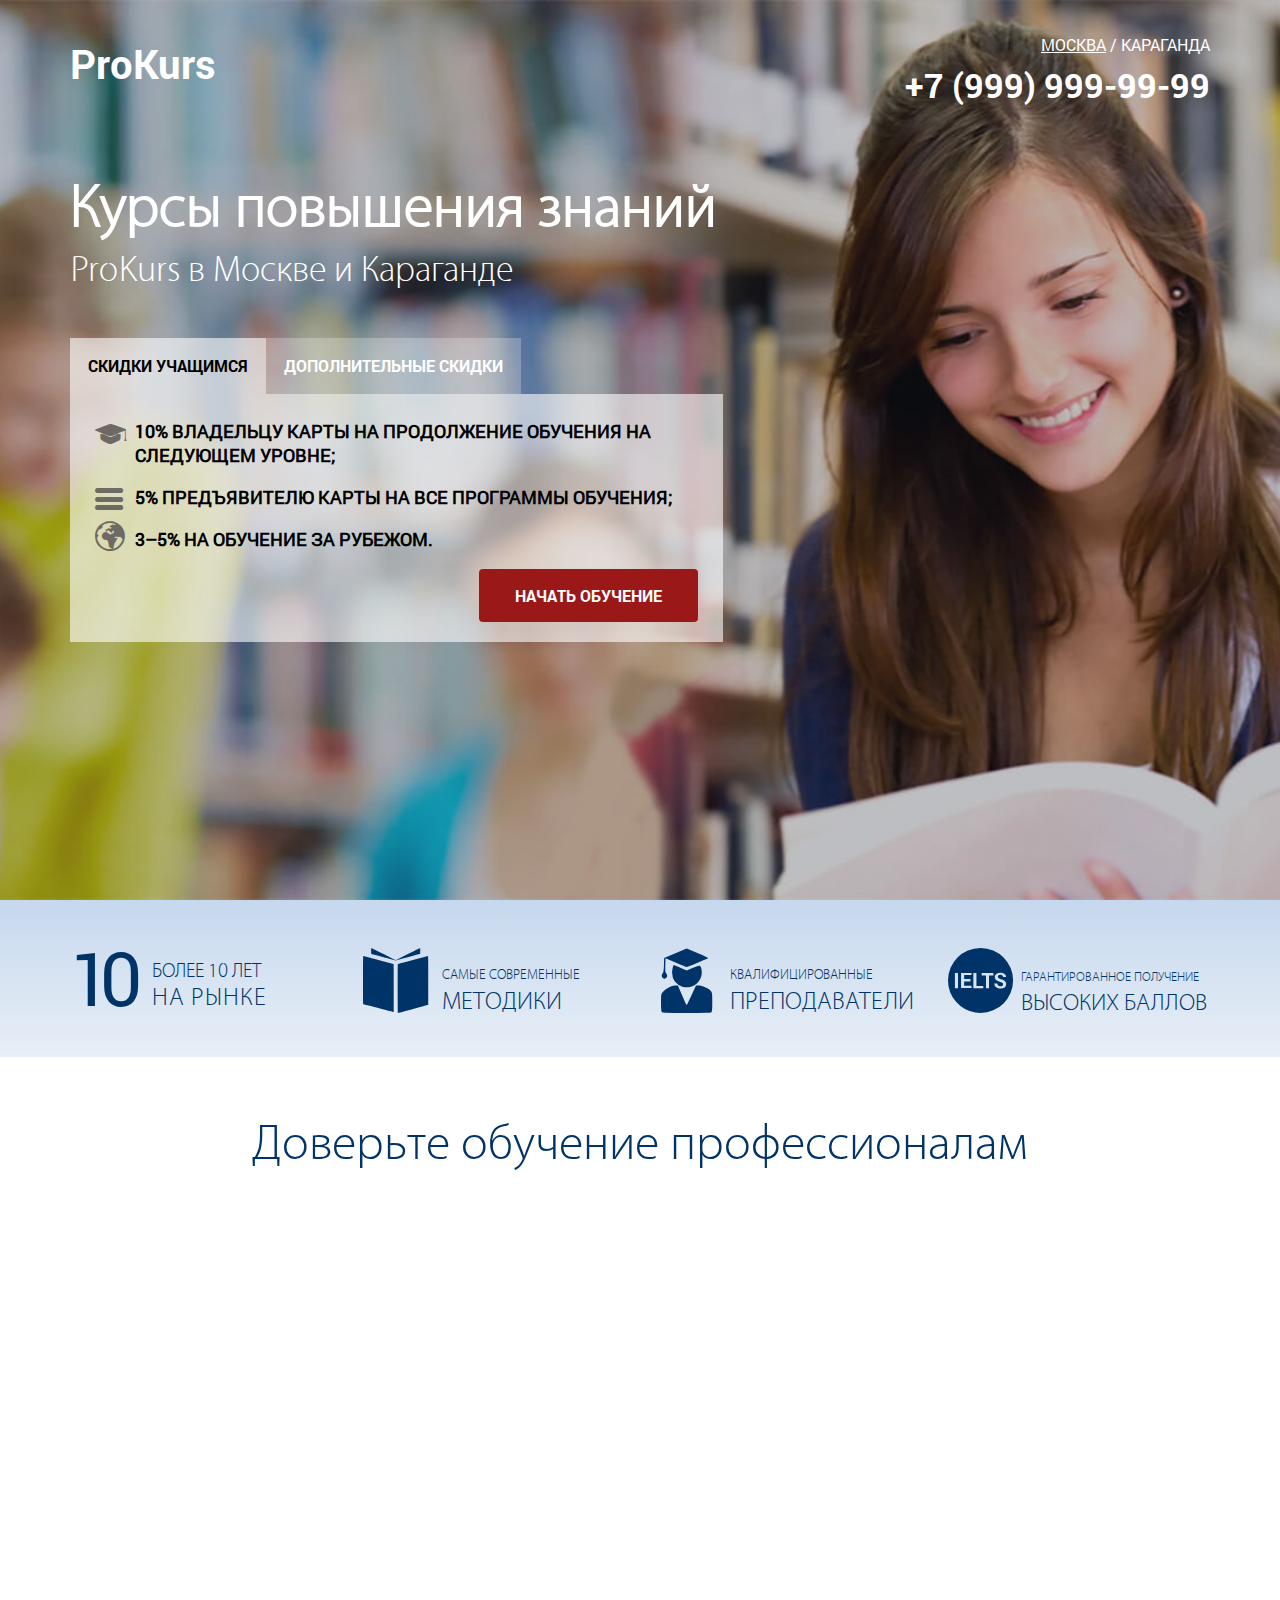
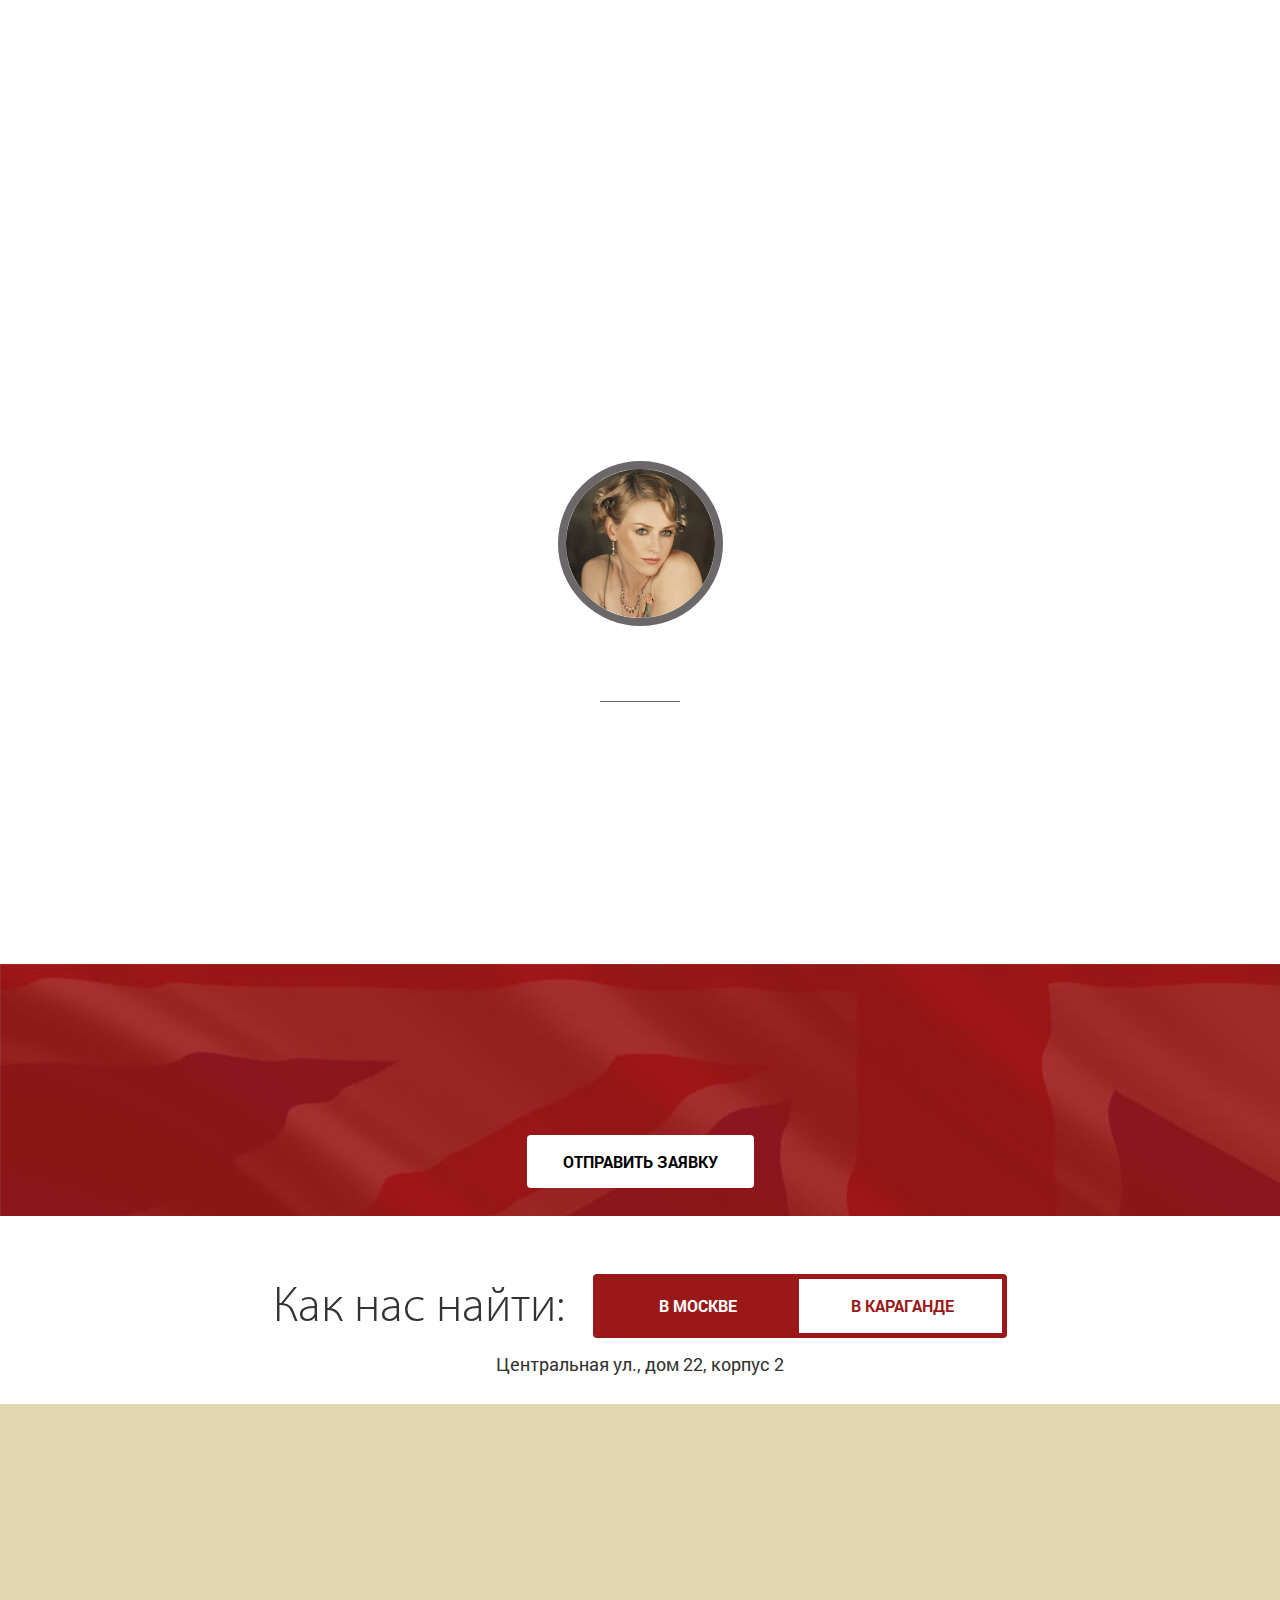
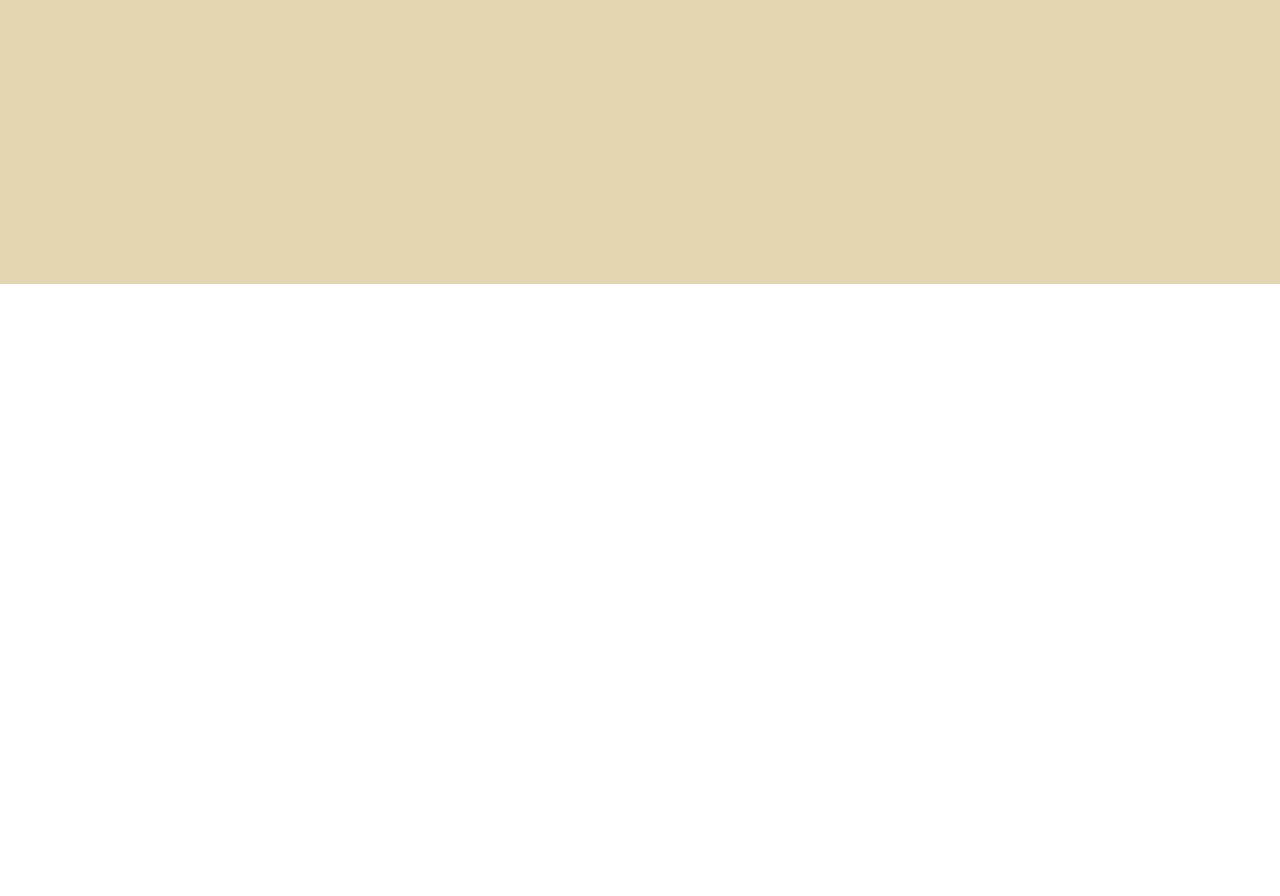
==== commit c9f41a41: "new" ====
--- a/index.html
+++ b/index.html
@@ -1,454 +1,339 @@
 <!DOCTYPE html>
-<!--[if lt IE 7 ]><html class="ie ie6" lang="en"> <![endif]-->
-<!--[if IE 7 ]><html class="ie ie7" lang="en"> <![endif]-->
-<!--[if IE 8 ]><html class="ie ie8" lang="en"> <![endif]-->
-<!--[if (gte IE 9)|!(IE)]><!--><html lang="ru"> <!--<![endif]-->
-
+<html>
 <head>
 
-	<meta charset="utf-8">
+	<meta charset="utf-8" />
 
 	<title>Заголовок</title>
-	<meta name="description" content="">
-
-	<!-- Bootstrap v3.3.5 -->
-	<style>html{font-family:sans-serif;-webkit-text-size-adjust:100%;-ms-text-size-adjust:100%}body{margin:0}article,aside,details,figcaption,figure,footer,header,hgroup,main,menu,nav,section,summary{display:block}audio,canvas,progress,video{display:inline-block;vertical-align:baseline}audio:not([controls]){display:none;height:0}[hidden],template{display:none}a{background-color:transparent}a:active,a:hover{outline:0}abbr[title]{border-bottom:1px dotted}b,strong{font-weight:700}dfn{font-style:italic}h1{margin:.67em 0;font-size:2em}mark{color:#000;background:#ff0}small{font-size:80%}sub,sup{position:relative;font-size:75%;line-height:0;vertical-align:baseline}sup{top:-.5em}sub{bottom:-.25em}img{border:0}svg:not(:root){overflow:hidden}figure{margin:1em 40px}hr{height:0;-webkit-box-sizing:content-box;-moz-box-sizing:content-box;box-sizing:content-box}pre{overflow:auto}code,kbd,pre,samp{font-family:monospace,monospace;font-size:1em}button,input,optgroup,select,textarea{margin:0;font:inherit;color:inherit}button{overflow:visible}button,select{text-transform:none}button,html input[type="button"],input[type="reset"],input[type="submit"]{-webkit-appearance:button;cursor:pointer}button[disabled],html input[disabled]{cursor:default}button::-moz-focus-inner,input::-moz-focus-inner{padding:0;border:0}input{line-height:normal}input[type="checkbox"],input[type="radio"]{-webkit-box-sizing:border-box;-moz-box-sizing:border-box;box-sizing:border-box;padding:0}input[type="number"]::-webkit-inner-spin-button,input[type="number"]::-webkit-outer-spin-button{height:auto}input[type="search"]{-webkit-box-sizing:content-box;-moz-box-sizing:content-box;box-sizing:content-box;-webkit-appearance:textfield}input[type="search"]::-webkit-search-cancel-button,input[type="search"]::-webkit-search-decoration{-webkit-appearance:none}fieldset{padding:.35em .625em .75em;margin:0 2px;border:1px solid silver}legend{padding:0;border:0}textarea{overflow:auto}optgroup{font-weight:700}table{border-spacing:0;border-collapse:collapse}td,th{padding:0}@media print{*,:before,:after{color:#000!important;text-shadow:none!important;background:transparent!important;-webkit-box-shadow:none!important;box-shadow:none!important}a,a:visited{text-decoration:underline}a[href]:after{content:" (" attr(href) ")"}abbr[title]:after{content:" (" attr(title) ")"}a[href^="#"]:after,a[href^="javascript:"]:after{content:""}pre,blockquote{border:1px solid #999;page-break-inside:avoid}thead{display:table-header-group}tr,img{page-break-inside:avoid}img{max-width:100%!important}p,h2,h3{orphans:3;widows:3}h2,h3{page-break-after:avoid}.navbar{display:none}.btn > .caret,.dropup > .btn > .caret{border-top-color:#000!important}.label{border:1px solid #000}.table{border-collapse:collapse!important}.table td,.table th{background-color:#fff!important}.table-bordered th,.table-bordered td{border:1px solid #ddd!important}}@font-face{font-family:'Glyphicons Halflings';src:url(fonts/glyphicons-halflings-regular.eot);src:url(fonts/glyphicons-halflings-regular.eot?#iefix) format("embedded-opentype"),url(fonts/glyphicons-halflings-regular.woff2) format("woff2"),url(fonts/glyphicons-halflings-regular.woff) format("woff"),url(fonts/glyphicons-halflings-regular.ttf) format("truetype"),url(fonts/glyphicons-halflings-regular.svg#glyphicons_halflingsregular) format("svg")}.glyphicon{position:relative;top:1px;display:inline-block;font-family:'Glyphicons Halflings';font-style:normal;font-weight:400;line-height:1;-webkit-font-smoothing:antialiased;-moz-osx-font-smoothing:grayscale}.glyphicon-asterisk:before{content:"\2a"}.glyphicon-plus:before{content:"\2b"}.glyphicon-euro:before,.glyphicon-eur:before{content:"\20ac"}.glyphicon-minus:before{content:"\2212"}.glyphicon-cloud:before{content:"\2601"}.glyphicon-envelope:before{content:"\2709"}.glyphicon-pencil:before{content:"\270f"}.glyphicon-glass:before{content:"\e001"}.glyphicon-music:before{content:"\e002"}.glyphicon-search:before{content:"\e003"}.glyphicon-heart:before{content:"\e005"}.glyphicon-star:before{content:"\e006"}.glyphicon-star-empty:before{content:"\e007"}.glyphicon-user:before{content:"\e008"}.glyphicon-film:before{content:"\e009"}.glyphicon-th-large:before{content:"\e010"}.glyphicon-th:before{content:"\e011"}.glyphicon-th-list:before{content:"\e012"}.glyphicon-ok:before{content:"\e013"}.glyphicon-remove:before{content:"\e014"}.glyphicon-zoom-in:before{content:"\e015"}.glyphicon-zoom-out:before{content:"\e016"}.glyphicon-off:before{content:"\e017"}.glyphicon-signal:before{content:"\e018"}.glyphicon-cog:before{content:"\e019"}.glyphicon-trash:before{content:"\e020"}.glyphicon-home:before{content:"\e021"}.glyphicon-file:before{content:"\e022"}.glyphicon-time:before{content:"\e023"}.glyphicon-road:before{content:"\e024"}.glyphicon-download-alt:before{content:"\e025"}.glyphicon-download:before{content:"\e026"}.glyphicon-upload:before{content:"\e027"}.glyphicon-inbox:before{content:"\e028"}.glyphicon-play-circle:before{content:"\e029"}.glyphicon-repeat:before{content:"\e030"}.glyphicon-refresh:before{content:"\e031"}.glyphicon-list-alt:before{content:"\e032"}.glyphicon-lock:before{content:"\e033"}.glyphicon-flag:before{content:"\e034"}.glyphicon-headphones:before{content:"\e035"}.glyphicon-volume-off:before{content:"\e036"}.glyphicon-volume-down:before{content:"\e037"}.glyphicon-volume-up:before{content:"\e038"}.glyphicon-qrcode:before{content:"\e039"}.glyphicon-barcode:before{content:"\e040"}.glyphicon-tag:before{content:"\e041"}.glyphicon-tags:before{content:"\e042"}.glyphicon-book:before{content:"\e043"}.glyphicon-bookmark:before{content:"\e044"}.glyphicon-print:before{content:"\e045"}.glyphicon-camera:before{content:"\e046"}.glyphicon-font:before{content:"\e047"}.glyphicon-bold:before{content:"\e048"}.glyphicon-italic:before{content:"\e049"}.glyphicon-text-height:before{content:"\e050"}.glyphicon-text-width:before{content:"\e051"}.glyphicon-align-left:before{content:"\e052"}.glyphicon-align-center:before{content:"\e053"}.glyphicon-align-right:before{content:"\e054"}.glyphicon-align-justify:before{content:"\e055"}.glyphicon-list:before{content:"\e056"}.glyphicon-indent-left:before{content:"\e057"}.glyphicon-indent-right:before{content:"\e058"}.glyphicon-facetime-video:before{content:"\e059"}.glyphicon-picture:before{content:"\e060"}.glyphicon-map-marker:before{content:"\e062"}.glyphicon-adjust:before{content:"\e063"}.glyphicon-tint:before{content:"\e064"}.glyphicon-edit:before{content:"\e065"}.glyphicon-share:before{content:"\e066"}.glyphicon-check:before{content:"\e067"}.glyphicon-move:before{content:"\e068"}.glyphicon-step-backward:before{content:"\e069"}.glyphicon-fast-backward:before{content:"\e070"}.glyphicon-backward:before{content:"\e071"}.glyphicon-play:before{content:"\e072"}.glyphicon-pause:before{content:"\e073"}.glyphicon-stop:before{content:"\e074"}.glyphicon-forward:before{content:"\e075"}.glyphicon-fast-forward:before{content:"\e076"}.glyphicon-step-forward:before{content:"\e077"}.glyphicon-eject:before{content:"\e078"}.glyphicon-chevron-left:before{content:"\e079"}.glyphicon-chevron-right:before{content:"\e080"}.glyphicon-plus-sign:before{content:"\e081"}.glyphicon-minus-sign:before{content:"\e082"}.glyphicon-remove-sign:before{content:"\e083"}.glyphicon-ok-sign:before{content:"\e084"}.glyphicon-question-sign:before{content:"\e085"}.glyphicon-info-sign:before{content:"\e086"}.glyphicon-screenshot:before{content:"\e087"}.glyphicon-remove-circle:before{content:"\e088"}.glyphicon-ok-circle:before{content:"\e089"}.glyphicon-ban-circle:before{content:"\e090"}.glyphicon-arrow-left:before{content:"\e091"}.glyphicon-arrow-right:before{content:"\e092"}.glyphicon-arrow-up:before{content:"\e093"}.glyphicon-arrow-down:before{content:"\e094"}.glyphicon-share-alt:before{content:"\e095"}.glyphicon-resize-full:before{content:"\e096"}.glyphicon-resize-small:before{content:"\e097"}.glyphicon-exclamation-sign:before{content:"\e101"}.glyphicon-gift:before{content:"\e102"}.glyphicon-leaf:before{content:"\e103"}.glyphicon-fire:before{content:"\e104"}.glyphicon-eye-open:before{content:"\e105"}.glyphicon-eye-close:before{content:"\e106"}.glyphicon-warning-sign:before{content:"\e107"}.glyphicon-plane:before{content:"\e108"}.glyphicon-calendar:before{content:"\e109"}.glyphicon-random:before{content:"\e110"}.glyphicon-comment:before{content:"\e111"}.glyphicon-magnet:before{content:"\e112"}.glyphicon-chevron-up:before{content:"\e113"}.glyphicon-chevron-down:before{content:"\e114"}.glyphicon-retweet:before{content:"\e115"}.glyphicon-shopping-cart:before{content:"\e116"}.glyphicon-folder-close:before{content:"\e117"}.glyphicon-folder-open:before{content:"\e118"}.glyphicon-resize-vertical:before{content:"\e119"}.glyphicon-resize-horizontal:before{content:"\e120"}.glyphicon-hdd:before{content:"\e121"}.glyphicon-bullhorn:before{content:"\e122"}.glyphicon-bell:before{content:"\e123"}.glyphicon-certificate:before{content:"\e124"}.glyphicon-thumbs-up:before{content:"\e125"}.glyphicon-thumbs-down:before{content:"\e126"}.glyphicon-hand-right:before{content:"\e127"}.glyphicon-hand-left:before{content:"\e128"}.glyphicon-hand-up:before{content:"\e129"}.glyphicon-hand-down:before{content:"\e130"}.glyphicon-circle-arrow-right:before{content:"\e131"}.glyphicon-circle-arrow-left:before{content:"\e132"}.glyphicon-circle-arrow-up:before{content:"\e133"}.glyphicon-circle-arrow-down:before{content:"\e134"}.glyphicon-globe:before{content:"\e135"}.glyphicon-wrench:before{content:"\e136"}.glyphicon-tasks:before{content:"\e137"}.glyphicon-filter:before{content:"\e138"}.glyphicon-briefcase:before{content:"\e139"}.glyphicon-fullscreen:before{content:"\e140"}.glyphicon-dashboard:before{content:"\e141"}.glyphicon-paperclip:before{content:"\e142"}.glyphicon-heart-empty:before{content:"\e143"}.glyphicon-link:before{content:"\e144"}.glyphicon-phone:before{content:"\e145"}.glyphicon-pushpin:before{content:"\e146"}.glyphicon-usd:before{content:"\e148"}.glyphicon-gbp:before{content:"\e149"}.glyphicon-sort:before{content:"\e150"}.glyphicon-sort-by-alphabet:before{content:"\e151"}.glyphicon-sort-by-alphabet-alt:before{content:"\e152"}.glyphicon-sort-by-order:before{content:"\e153"}.glyphicon-sort-by-order-alt:before{content:"\e154"}.glyphicon-sort-by-attributes:before{content:"\e155"}.glyphicon-sort-by-attributes-alt:before{content:"\e156"}.glyphicon-unchecked:before{content:"\e157"}.glyphicon-expand:before{content:"\e158"}.glyphicon-collapse-down:before{content:"\e159"}.glyphicon-collapse-up:before{content:"\e160"}.glyphicon-log-in:before{content:"\e161"}.glyphicon-flash:before{content:"\e162"}.glyphicon-log-out:before{content:"\e163"}.glyphicon-new-window:before{content:"\e164"}.glyphicon-record:before{content:"\e165"}.glyphicon-save:before{content:"\e166"}.glyphicon-open:before{content:"\e167"}.glyphicon-saved:before{content:"\e168"}.glyphicon-import:before{content:"\e169"}.glyphicon-export:before{content:"\e170"}.glyphicon-send:before{content:"\e171"}.glyphicon-floppy-disk:before{content:"\e172"}.glyphicon-floppy-saved:before{content:"\e173"}.glyphicon-floppy-remove:before{content:"\e174"}.glyphicon-floppy-save:before{content:"\e175"}.glyphicon-floppy-open:before{content:"\e176"}.glyphicon-credit-card:before{content:"\e177"}.glyphicon-transfer:before{content:"\e178"}.glyphicon-cutlery:before{content:"\e179"}.glyphicon-header:before{content:"\e180"}.glyphicon-compressed:before{content:"\e181"}.glyphicon-earphone:before{content:"\e182"}.glyphicon-phone-alt:before{content:"\e183"}.glyphicon-tower:before{content:"\e184"}.glyphicon-stats:before{content:"\e185"}.glyphicon-sd-video:before{content:"\e186"}.glyphicon-hd-video:before{content:"\e187"}.glyphicon-subtitles:before{content:"\e188"}.glyphicon-sound-stereo:before{content:"\e189"}.glyphicon-sound-dolby:before{content:"\e190"}.glyphicon-sound-5-1:before{content:"\e191"}.glyphicon-sound-6-1:before{content:"\e192"}.glyphicon-sound-7-1:before{content:"\e193"}.glyphicon-copyright-mark:before{content:"\e194"}.glyphicon-registration-mark:before{content:"\e195"}.glyphicon-cloud-download:before{content:"\e197"}.glyphicon-cloud-upload:before{content:"\e198"}.glyphicon-tree-conifer:before{content:"\e199"}.glyphicon-tree-deciduous:before{content:"\e200"}.glyphicon-cd:before{content:"\e201"}.glyphicon-save-file:before{content:"\e202"}.glyphicon-open-file:before{content:"\e203"}.glyphicon-level-up:before{content:"\e204"}.glyphicon-copy:before{content:"\e205"}.glyphicon-paste:before{content:"\e206"}.glyphicon-alert:before{content:"\e209"}.glyphicon-equalizer:before{content:"\e210"}.glyphicon-king:before{content:"\e211"}.glyphicon-queen:before{content:"\e212"}.glyphicon-pawn:before{content:"\e213"}.glyphicon-bishop:before{content:"\e214"}.glyphicon-knight:before{content:"\e215"}.glyphicon-baby-formula:before{content:"\e216"}.glyphicon-tent:before{content:"\26fa"}.glyphicon-blackboard:before{content:"\e218"}.glyphicon-bed:before{content:"\e219"}.glyphicon-apple:before{content:"\f8ff"}.glyphicon-erase:before{content:"\e221"}.glyphicon-hourglass:before{content:"\231b"}.glyphicon-lamp:before{content:"\e223"}.glyphicon-duplicate:before{content:"\e224"}.glyphicon-piggy-bank:before{content:"\e225"}.glyphicon-scissors:before{content:"\e226"}.glyphicon-bitcoin:before{content:"\e227"}.glyphicon-btc:before{content:"\e227"}.glyphicon-xbt:before{content:"\e227"}.glyphicon-yen:before{content:"\00a5"}.glyphicon-jpy:before{content:"\00a5"}.glyphicon-ruble:before{content:"\20bd"}.glyphicon-rub:before{content:"\20bd"}.glyphicon-scale:before{content:"\e230"}.glyphicon-ice-lolly:before{content:"\e231"}.glyphicon-ice-lolly-tasted:before{content:"\e232"}.glyphicon-education:before{content:"\e233"}.glyphicon-option-horizontal:before{content:"\e234"}.glyphicon-option-vertical:before{content:"\e235"}.glyphicon-menu-hamburger:before{content:"\e236"}.glyphicon-modal-window:before{content:"\e237"}.glyphicon-oil:before{content:"\e238"}.glyphicon-grain:before{content:"\e239"}.glyphicon-sunglasses:before{content:"\e240"}.glyphicon-text-size:before{content:"\e241"}.glyphicon-text-color:before{content:"\e242"}.glyphicon-text-background:before{content:"\e243"}.glyphicon-object-align-top:before{content:"\e244"}.glyphicon-object-align-bottom:before{content:"\e245"}.glyphicon-object-align-horizontal:before{content:"\e246"}.glyphicon-object-align-left:before{content:"\e247"}.glyphicon-object-align-vertical:before{content:"\e248"}.glyphicon-object-align-right:before{content:"\e249"}.glyphicon-triangle-right:before{content:"\e250"}.glyphicon-triangle-left:before{content:"\e251"}.glyphicon-triangle-bottom:before{content:"\e252"}.glyphicon-triangle-top:before{content:"\e253"}.glyphicon-console:before{content:"\e254"}.glyphicon-superscript:before{content:"\e255"}.glyphicon-subscript:before{content:"\e256"}.glyphicon-menu-left:before{content:"\e257"}.glyphicon-menu-right:before{content:"\e258"}.glyphicon-menu-down:before{content:"\e259"}.glyphicon-menu-up:before{content:"\e260"}*{-webkit-box-sizing:border-box;-moz-box-sizing:border-box;box-sizing:border-box}:before,:after{-webkit-box-sizing:border-box;-moz-box-sizing:border-box;box-sizing:border-box}html{font-size:10px;-webkit-tap-highlight-color:rgba(0,0,0,0)}body{font-family:"Helvetica Neue",Helvetica,Arial,sans-serif;font-size:14px;line-height:1.42857143;color:#333;background-color:#fff}input,button,select,textarea{font-family:inherit;font-size:inherit;line-height:inherit}a{color:#337ab7;text-decoration:none}a:hover,a:focus{color:#23527c;text-decoration:underline}a:focus{outline:thin dotted;outline:5px auto -webkit-focus-ring-color;outline-offset:-2px}figure{margin:0}img{vertical-align:middle}.img-responsive,.thumbnail > img,.thumbnail a > img,.carousel-inner > .item > img,.carousel-inner > .item > a > img{display:block;max-width:100%;height:auto}.img-rounded{border-radius:6px}.img-thumbnail{display:inline-block;max-width:100%;height:auto;padding:4px;line-height:1.42857143;background-color:#fff;border:1px solid #ddd;border-radius:4px;-webkit-transition:all .2s ease-in-out;-o-transition:all .2s ease-in-out;transition:all .2s ease-in-out}.img-circle{border-radius:50%}hr{margin-top:20px;margin-bottom:20px;border:0;border-top:1px solid #eee}.sr-only{position:absolute;width:1px;height:1px;padding:0;margin:-1px;overflow:hidden;clip:rect(0,0,0,0);border:0}.sr-only-focusable:active,.sr-only-focusable:focus{position:static;width:auto;height:auto;margin:0;overflow:visible;clip:auto}[role="button"]{cursor:pointer}h1,h2,h3,h4,h5,h6,.h1,.h2,.h3,.h4,.h5,.h6{font-family:inherit;font-weight:500;line-height:1.1;color:inherit}h1 small,h2 small,h3 small,h4 small,h5 small,h6 small,.h1 small,.h2 small,.h3 small,.h4 small,.h5 small,.h6 small,h1 .small,h2 .small,h3 .small,h4 .small,h5 .small,h6 .small,.h1 .small,.h2 .small,.h3 .small,.h4 .small,.h5 .small,.h6 .small{font-weight:400;line-height:1;color:#777}h1,.h1,h2,.h2,h3,.h3{margin-top:20px;margin-bottom:10px}h1 small,.h1 small,h2 small,.h2 small,h3 small,.h3 small,h1 .small,.h1 .small,h2 .small,.h2 .small,h3 .small,.h3 .small{font-size:65%}h4,.h4,h5,.h5,h6,.h6{margin-top:10px;margin-bottom:10px}h4 small,.h4 small,h5 small,.h5 small,h6 small,.h6 small,h4 .small,.h4 .small,h5 .small,.h5 .small,h6 .small,.h6 .small{font-size:75%}h1,.h1{font-size:36px}h2,.h2{font-size:30px}h3,.h3{font-size:24px}h4,.h4{font-size:18px}h5,.h5{font-size:14px}h6,.h6{font-size:12px}p{margin:0 0 10px}.lead{margin-bottom:20px;font-size:16px;font-weight:300;line-height:1.4}@media (min-width: 768px){.lead{font-size:21px}}small,.small{font-size:85%}mark,.mark{padding:.2em;background-color:#fcf8e3}.text-left{text-align:left}.text-right{text-align:right}.text-center{text-align:center}.text-justify{text-align:justify}.text-nowrap{white-space:nowrap}.text-lowercase{text-transform:lowercase}.text-uppercase{text-transform:uppercase}.text-capitalize{text-transform:capitalize}.text-muted{color:#777}.text-primary{color:#337ab7}a.text-primary:hover,a.text-primary:focus{color:#286090}.text-success{color:#3c763d}a.text-success:hover,a.text-success:focus{color:#2b542c}.text-info{color:#31708f}a.text-info:hover,a.text-info:focus{color:#245269}.text-warning{color:#8a6d3b}a.text-warning:hover,a.text-warning:focus{color:#66512c}.text-danger{color:#a94442}a.text-danger:hover,a.text-danger:focus{color:#843534}.bg-primary{color:#fff;background-color:#337ab7}a.bg-primary:hover,a.bg-primary:focus{background-color:#286090}.bg-success{background-color:#dff0d8}a.bg-success:hover,a.bg-success:focus{background-color:#c1e2b3}.bg-info{background-color:#d9edf7}a.bg-info:hover,a.bg-info:focus{background-color:#afd9ee}.bg-warning{background-color:#fcf8e3}a.bg-warning:hover,a.bg-warning:focus{background-color:#f7ecb5}.bg-danger{background-color:#f2dede}a.bg-danger:hover,a.bg-danger:focus{background-color:#e4b9b9}.page-header{padding-bottom:9px;margin:40px 0 20px;border-bottom:1px solid #eee}ul,ol{margin-top:0;margin-bottom:10px}ul ul,ol ul,ul ol,ol ol{margin-bottom:0}.list-unstyled{padding-left:0;list-style:none}.list-inline{padding-left:0;margin-left:-5px;list-style:none}.list-inline > li{display:inline-block;padding-right:5px;padding-left:5px}dl{margin-top:0;margin-bottom:20px}dt,dd{line-height:1.42857143}dt{font-weight:700}dd{margin-left:0}@media (min-width: 768px){.dl-horizontal dt{float:left;width:160px;overflow:hidden;clear:left;text-align:right;text-overflow:ellipsis;white-space:nowrap}.dl-horizontal dd{margin-left:180px}}abbr[title],abbr[data-original-title]{cursor:help;border-bottom:1px dotted #777}.initialism{font-size:90%;text-transform:uppercase}blockquote{padding:10px 20px;margin:0 0 20px;font-size:17.5px;border-left:5px solid #eee}blockquote p:last-child,blockquote ul:last-child,blockquote ol:last-child{margin-bottom:0}blockquote footer,blockquote small,blockquote .small{display:block;font-size:80%;line-height:1.42857143;color:#777}blockquote footer:before,blockquote small:before,blockquote .small:before{content:'\2014 \00A0'}.blockquote-reverse,blockquote.pull-right{padding-right:15px;padding-left:0;text-align:right;border-right:5px solid #eee;border-left:0}.blockquote-reverse footer:before,blockquote.pull-right footer:before,.blockquote-reverse small:before,blockquote.pull-right small:before,.blockquote-reverse .small:before,blockquote.pull-right .small:before{content:''}.blockquote-reverse footer:after,blockquote.pull-right footer:after,.blockquote-reverse small:after,blockquote.pull-right small:after,.blockquote-reverse .small:after,blockquote.pull-right .small:after{content:'\00A0 \2014'}address{margin-bottom:20px;font-style:normal;line-height:1.42857143}code,kbd,pre,samp{font-family:Menlo,Monaco,Consolas,"Courier New",monospace}code{padding:2px 4px;font-size:90%;color:#c7254e;background-color:#f9f2f4;border-radius:4px}kbd{padding:2px 4px;font-size:90%;color:#fff;background-color:#333;border-radius:3px;-webkit-box-shadow:inset 0 -1px 0 rgba(0,0,0,.25);box-shadow:inset 0 -1px 0 rgba(0,0,0,.25)}kbd kbd{padding:0;font-size:100%;font-weight:700;-webkit-box-shadow:none;box-shadow:none}pre{display:block;padding:9.5px;margin:0 0 10px;font-size:13px;line-height:1.42857143;color:#333;word-break:break-all;word-wrap:break-word;background-color:#f5f5f5;border:1px solid #ccc;border-radius:4px}pre code{padding:0;font-size:inherit;color:inherit;white-space:pre-wrap;background-color:transparent;border-radius:0}.pre-scrollable{max-height:340px;overflow-y:scroll}.container{padding-right:15px;padding-left:15px;margin-right:auto;margin-left:auto}@media (min-width: 768px){.container{width:750px}}@media (min-width: 992px){.container{width:970px}}@media (min-width: 1200px){.container{width:1170px}}.container-fluid{padding-right:15px;padding-left:15px;margin-right:auto;margin-left:auto}.row{margin-right:-15px;margin-left:-15px}.col-xs-1,.col-sm-1,.col-md-1,.col-lg-1,.col-xs-2,.col-sm-2,.col-md-2,.col-lg-2,.col-xs-3,.col-sm-3,.col-md-3,.col-lg-3,.col-xs-4,.col-sm-4,.col-md-4,.col-lg-4,.col-xs-5,.col-sm-5,.col-md-5,.col-lg-5,.col-xs-6,.col-sm-6,.col-md-6,.col-lg-6,.col-xs-7,.col-sm-7,.col-md-7,.col-lg-7,.col-xs-8,.col-sm-8,.col-md-8,.col-lg-8,.col-xs-9,.col-sm-9,.col-md-9,.col-lg-9,.col-xs-10,.col-sm-10,.col-md-10,.col-lg-10,.col-xs-11,.col-sm-11,.col-md-11,.col-lg-11,.col-xs-12,.col-sm-12,.col-md-12,.col-lg-12{position:relative;min-height:1px;padding-right:15px;padding-left:15px}.col-xs-1,.col-xs-2,.col-xs-3,.col-xs-4,.col-xs-5,.col-xs-6,.col-xs-7,.col-xs-8,.col-xs-9,.col-xs-10,.col-xs-11,.col-xs-12{float:left}.col-xs-12{width:100%}.col-xs-11{width:91.66666667%}.col-xs-10{width:83.33333333%}.col-xs-9{width:75%}.col-xs-8{width:66.66666667%}.col-xs-7{width:58.33333333%}.col-xs-6{width:50%}.col-xs-5{width:41.66666667%}.col-xs-4{width:33.33333333%}.col-xs-3{width:25%}.col-xs-2{width:16.66666667%}.col-xs-1{width:8.33333333%}.col-xs-pull-12{right:100%}.col-xs-pull-11{right:91.66666667%}.col-xs-pull-10{right:83.33333333%}.col-xs-pull-9{right:75%}.col-xs-pull-8{right:66.66666667%}.col-xs-pull-7{right:58.33333333%}.col-xs-pull-6{right:50%}.col-xs-pull-5{right:41.66666667%}.col-xs-pull-4{right:33.33333333%}.col-xs-pull-3{right:25%}.col-xs-pull-2{right:16.66666667%}.col-xs-pull-1{right:8.33333333%}.col-xs-pull-0{right:auto}.col-xs-push-12{left:100%}.col-xs-push-11{left:91.66666667%}.col-xs-push-10{left:83.33333333%}.col-xs-push-9{left:75%}.col-xs-push-8{left:66.66666667%}.col-xs-push-7{left:58.33333333%}.col-xs-push-6{left:50%}.col-xs-push-5{left:41.66666667%}.col-xs-push-4{left:33.33333333%}.col-xs-push-3{left:25%}.col-xs-push-2{left:16.66666667%}.col-xs-push-1{left:8.33333333%}.col-xs-push-0{left:auto}.col-xs-offset-12{margin-left:100%}.col-xs-offset-11{margin-left:91.66666667%}.col-xs-offset-10{margin-left:83.33333333%}.col-xs-offset-9{margin-left:75%}.col-xs-offset-8{margin-left:66.66666667%}.col-xs-offset-7{margin-left:58.33333333%}.col-xs-offset-6{margin-left:50%}.col-xs-offset-5{margin-left:41.66666667%}.col-xs-offset-4{margin-left:33.33333333%}.col-xs-offset-3{margin-left:25%}.col-xs-offset-2{margin-left:16.66666667%}.col-xs-offset-1{margin-left:8.33333333%}.col-xs-offset-0{margin-left:0}@media (min-width: 768px){.col-sm-1,.col-sm-2,.col-sm-3,.col-sm-4,.col-sm-5,.col-sm-6,.col-sm-7,.col-sm-8,.col-sm-9,.col-sm-10,.col-sm-11,.col-sm-12{float:left}.col-sm-12{width:100%}.col-sm-11{width:91.66666667%}.col-sm-10{width:83.33333333%}.col-sm-9{width:75%}.col-sm-8{width:66.66666667%}.col-sm-7{width:58.33333333%}.col-sm-6{width:50%}.col-sm-5{width:41.66666667%}.col-sm-4{width:33.33333333%}.col-sm-3{width:25%}.col-sm-2{width:16.66666667%}.col-sm-1{width:8.33333333%}.col-sm-pull-12{right:100%}.col-sm-pull-11{right:91.66666667%}.col-sm-pull-10{right:83.33333333%}.col-sm-pull-9{right:75%}.col-sm-pull-8{right:66.66666667%}.col-sm-pull-7{right:58.33333333%}.col-sm-pull-6{right:50%}.col-sm-pull-5{right:41.66666667%}.col-sm-pull-4{right:33.33333333%}.col-sm-pull-3{right:25%}.col-sm-pull-2{right:16.66666667%}.col-sm-pull-1{right:8.33333333%}.col-sm-pull-0{right:auto}.col-sm-push-12{left:100%}.col-sm-push-11{left:91.66666667%}.col-sm-push-10{left:83.33333333%}.col-sm-push-9{left:75%}.col-sm-push-8{left:66.66666667%}.col-sm-push-7{left:58.33333333%}.col-sm-push-6{left:50%}.col-sm-push-5{left:41.66666667%}.col-sm-push-4{left:33.33333333%}.col-sm-push-3{left:25%}.col-sm-push-2{left:16.66666667%}.col-sm-push-1{left:8.33333333%}.col-sm-push-0{left:auto}.col-sm-offset-12{margin-left:100%}.col-sm-offset-11{margin-left:91.66666667%}.col-sm-offset-10{margin-left:83.33333333%}.col-sm-offset-9{margin-left:75%}.col-sm-offset-8{margin-left:66.66666667%}.col-sm-offset-7{margin-left:58.33333333%}.col-sm-offset-6{margin-left:50%}.col-sm-offset-5{margin-left:41.66666667%}.col-sm-offset-4{margin-left:33.33333333%}.col-sm-offset-3{margin-left:25%}.col-sm-offset-2{margin-left:16.66666667%}.col-sm-offset-1{margin-left:8.33333333%}.col-sm-offset-0{margin-left:0}}@media (min-width: 992px){.col-md-1,.col-md-2,.col-md-3,.col-md-4,.col-md-5,.col-md-6,.col-md-7,.col-md-8,.col-md-9,.col-md-10,.col-md-11,.col-md-12{float:left}.col-md-12{width:100%}.col-md-11{width:91.66666667%}.col-md-10{width:83.33333333%}.col-md-9{width:75%}.col-md-8{width:66.66666667%}.col-md-7{width:58.33333333%}.col-md-6{width:50%}.col-md-5{width:41.66666667%}.col-md-4{width:33.33333333%}.col-md-3{width:25%}.col-md-2{width:16.66666667%}.col-md-1{width:8.33333333%}.col-md-pull-12{right:100%}.col-md-pull-11{right:91.66666667%}.col-md-pull-10{right:83.33333333%}.col-md-pull-9{right:75%}.col-md-pull-8{right:66.66666667%}.col-md-pull-7{right:58.33333333%}.col-md-pull-6{right:50%}.col-md-pull-5{right:41.66666667%}.col-md-pull-4{right:33.33333333%}.col-md-pull-3{right:25%}.col-md-pull-2{right:16.66666667%}.col-md-pull-1{right:8.33333333%}.col-md-pull-0{right:auto}.col-md-push-12{left:100%}.col-md-push-11{left:91.66666667%}.col-md-push-10{left:83.33333333%}.col-md-push-9{left:75%}.col-md-push-8{left:66.66666667%}.col-md-push-7{left:58.33333333%}.col-md-push-6{left:50%}.col-md-push-5{left:41.66666667%}.col-md-push-4{left:33.33333333%}.col-md-push-3{left:25%}.col-md-push-2{left:16.66666667%}.col-md-push-1{left:8.33333333%}.col-md-push-0{left:auto}.col-md-offset-12{margin-left:100%}.col-md-offset-11{margin-left:91.66666667%}.col-md-offset-10{margin-left:83.33333333%}.col-md-offset-9{margin-left:75%}.col-md-offset-8{margin-left:66.66666667%}.col-md-offset-7{margin-left:58.33333333%}.col-md-offset-6{margin-left:50%}.col-md-offset-5{margin-left:41.66666667%}.col-md-offset-4{margin-left:33.33333333%}.col-md-offset-3{margin-left:25%}.col-md-offset-2{margin-left:16.66666667%}.col-md-offset-1{margin-left:8.33333333%}.col-md-offset-0{margin-left:0}}@media (min-width: 1200px){.col-lg-1,.col-lg-2,.col-lg-3,.col-lg-4,.col-lg-5,.col-lg-6,.col-lg-7,.col-lg-8,.col-lg-9,.col-lg-10,.col-lg-11,.col-lg-12{float:left}.col-lg-12{width:100%}.col-lg-11{width:91.66666667%}.col-lg-10{width:83.33333333%}.col-lg-9{width:75%}.col-lg-8{width:66.66666667%}.col-lg-7{width:58.33333333%}.col-lg-6{width:50%}.col-lg-5{width:41.66666667%}.col-lg-4{width:33.33333333%}.col-lg-3{width:25%}.col-lg-2{width:16.66666667%}.col-lg-1{width:8.33333333%}.col-lg-pull-12{right:100%}.col-lg-pull-11{right:91.66666667%}.col-lg-pull-10{right:83.33333333%}.col-lg-pull-9{right:75%}.col-lg-pull-8{right:66.66666667%}.col-lg-pull-7{right:58.33333333%}.col-lg-pull-6{right:50%}.col-lg-pull-5{right:41.66666667%}.col-lg-pull-4{right:33.33333333%}.col-lg-pull-3{right:25%}.col-lg-pull-2{right:16.66666667%}.col-lg-pull-1{right:8.33333333%}.col-lg-pull-0{right:auto}.col-lg-push-12{left:100%}.col-lg-push-11{left:91.66666667%}.col-lg-push-10{left:83.33333333%}.col-lg-push-9{left:75%}.col-lg-push-8{left:66.66666667%}.col-lg-push-7{left:58.33333333%}.col-lg-push-6{left:50%}.col-lg-push-5{left:41.66666667%}.col-lg-push-4{left:33.33333333%}.col-lg-push-3{left:25%}.col-lg-push-2{left:16.66666667%}.col-lg-push-1{left:8.33333333%}.col-lg-push-0{left:auto}.col-lg-offset-12{margin-left:100%}.col-lg-offset-11{margin-left:91.66666667%}.col-lg-offset-10{margin-left:83.33333333%}.col-lg-offset-9{margin-left:75%}.col-lg-offset-8{margin-left:66.66666667%}.col-lg-offset-7{margin-left:58.33333333%}.col-lg-offset-6{margin-left:50%}.col-lg-offset-5{margin-left:41.66666667%}.col-lg-offset-4{margin-left:33.33333333%}.col-lg-offset-3{margin-left:25%}.col-lg-offset-2{margin-left:16.66666667%}.col-lg-offset-1{margin-left:8.33333333%}.col-lg-offset-0{margin-left:0}}table{background-color:transparent}caption{padding-top:8px;padding-bottom:8px;color:#777;text-align:left}th{text-align:left}.table{width:100%;max-width:100%;margin-bottom:20px}.table > thead > tr > th,.table > tbody > tr > th,.table > tfoot > tr > th,.table > thead > tr > td,.table > tbody > tr > td,.table > tfoot > tr > td{padding:8px;line-height:1.42857143;vertical-align:top;border-top:1px solid #ddd}.table > thead > tr > th{vertical-align:bottom;border-bottom:2px solid #ddd}.table > caption + thead > tr:first-child > th,.table > colgroup + thead > tr:first-child > th,.table > thead:first-child > tr:first-child > th,.table > caption + thead > tr:first-child > td,.table > colgroup + thead > tr:first-child > td,.table > thead:first-child > tr:first-child > td{border-top:0}.table > tbody + tbody{border-top:2px solid #ddd}.table .table{background-color:#fff}.table-condensed > thead > tr > th,.table-condensed > tbody > tr > th,.table-condensed > tfoot > tr > th,.table-condensed > thead > tr > td,.table-condensed > tbody > tr > td,.table-condensed > tfoot > tr > td{padding:5px}.table-bordered{border:1px solid #ddd}.table-bordered > thead > tr > th,.table-bordered > tbody > tr > th,.table-bordered > tfoot > tr > th,.table-bordered > thead > tr > td,.table-bordered > tbody > tr > td,.table-bordered > tfoot > tr > td{border:1px solid #ddd}.table-bordered > thead > tr > th,.table-bordered > thead > tr > td{border-bottom-width:2px}.table-striped > tbody > tr:nth-of-type(odd){background-color:#f9f9f9}.table-hover > tbody > tr:hover{background-color:#f5f5f5}table col[class*="col-"]{position:static;display:table-column;float:none}table td[class*="col-"],table th[class*="col-"]{position:static;display:table-cell;float:none}.table > thead > tr > td.active,.table > tbody > tr > td.active,.table > tfoot > tr > td.active,.table > thead > tr > th.active,.table > tbody > tr > th.active,.table > tfoot > tr > th.active,.table > thead > tr.active > td,.table > tbody > tr.active > td,.table > tfoot > tr.active > td,.table > thead > tr.active > th,.table > tbody > tr.active > th,.table > tfoot > tr.active > th{background-color:#f5f5f5}.table-hover > tbody > tr > td.active:hover,.table-hover > tbody > tr > th.active:hover,.table-hover > tbody > tr.active:hover > td,.table-hover > tbody > tr:hover > .active,.table-hover > tbody > tr.active:hover > th{background-color:#e8e8e8}.table > thead > tr > td.success,.table > tbody > tr > td.success,.table > tfoot > tr > td.success,.table > thead > tr > th.success,.table > tbody > tr > th.success,.table > tfoot > tr > th.success,.table > thead > tr.success > td,.table > tbody > tr.success > td,.table > tfoot > tr.success > td,.table > thead > tr.success > th,.table > tbody > tr.success > th,.table > tfoot > tr.success > th{background-color:#dff0d8}.table-hover > tbody > tr > td.success:hover,.table-hover > tbody > tr > th.success:hover,.table-hover > tbody > tr.success:hover > td,.table-hover > tbody > tr:hover > .success,.table-hover > tbody > tr.success:hover > th{background-color:#d0e9c6}.table > thead > tr > td.info,.table > tbody > tr > td.info,.table > tfoot > tr > td.info,.table > thead > tr > th.info,.table > tbody > tr > th.info,.table > tfoot > tr > th.info,.table > thead > tr.info > td,.table > tbody > tr.info > td,.table > tfoot > tr.info > td,.table > thead > tr.info > th,.table > tbody > tr.info > th,.table > tfoot > tr.info > th{background-color:#d9edf7}.table-hover > tbody > tr > td.info:hover,.table-hover > tbody > tr > th.info:hover,.table-hover > tbody > tr.info:hover > td,.table-hover > tbody > tr:hover > .info,.table-hover > tbody > tr.info:hover > th{background-color:#c4e3f3}.table > thead > tr > td.warning,.table > tbody > tr > td.warning,.table > tfoot > tr > td.warning,.table > thead > tr > th.warning,.table > tbody > tr > th.warning,.table > tfoot > tr > th.warning,.table > thead > tr.warning > td,.table > tbody > tr.warning > td,.table > tfoot > tr.warning > td,.table > thead > tr.warning > th,.table > tbody > tr.warning > th,.table > tfoot > tr.warning > th{background-color:#fcf8e3}.table-hover > tbody > tr > td.warning:hover,.table-hover > tbody > tr > th.warning:hover,.table-hover > tbody > tr.warning:hover > td,.table-hover > tbody > tr:hover > .warning,.table-hover > tbody > tr.warning:hover > th{background-color:#faf2cc}.table > thead > tr > td.danger,.table > tbody > tr > td.danger,.table > tfoot > tr > td.danger,.table > thead > tr > th.danger,.table > tbody > tr > th.danger,.table > tfoot > tr > th.danger,.table > thead > tr.danger > td,.table > tbody > tr.danger > td,.table > tfoot > tr.danger > td,.table > thead > tr.danger > th,.table > tbody > tr.danger > th,.table > tfoot > tr.danger > th{background-color:#f2dede}.table-hover > tbody > tr > td.danger:hover,.table-hover > tbody > tr > th.danger:hover,.table-hover > tbody > tr.danger:hover > td,.table-hover > tbody > tr:hover > .danger,.table-hover > tbody > tr.danger:hover > th{background-color:#ebcccc}.table-responsive{min-height:.01%;overflow-x:auto}@media screen and (max-width: 767px){.table-responsive{width:100%;margin-bottom:15px;overflow-y:hidden;-ms-overflow-style:-ms-autohiding-scrollbar;border:1px solid #ddd}.table-responsive > .table{margin-bottom:0}.table-responsive > .table > thead > tr > th,.table-responsive > .table > tbody > tr > th,.table-responsive > .table > tfoot > tr > th,.table-responsive > .table > thead > tr > td,.table-responsive > .table > tbody > tr > td,.table-responsive > .table > tfoot > tr > td{white-space:nowrap}.table-responsive > .table-bordered{border:0}.table-responsive > .table-bordered > thead > tr > th:first-child,.table-responsive > .table-bordered > tbody > tr > th:first-child,.table-responsive > .table-bordered > tfoot > tr > th:first-child,.table-responsive > .table-bordered > thead > tr > td:first-child,.table-responsive > .table-bordered > tbody > tr > td:first-child,.table-responsive > .table-bordered > tfoot > tr > td:first-child{border-left:0}.table-responsive > .table-bordered > thead > tr > th:last-child,.table-responsive > .table-bordered > tbody > tr > th:last-child,.table-responsive > .table-bordered > tfoot > tr > th:last-child,.table-responsive > .table-bordered > thead > tr > td:last-child,.table-responsive > .table-bordered > tbody > tr > td:last-child,.table-responsive > .table-bordered > tfoot > tr > td:last-child{border-right:0}.table-responsive > .table-bordered > tbody > tr:last-child > th,.table-responsive > .table-bordered > tfoot > tr:last-child > th,.table-responsive > .table-bordered > tbody > tr:last-child > td,.table-responsive > .table-bordered > tfoot > tr:last-child > td{border-bottom:0}}fieldset{min-width:0;padding:0;margin:0;border:0}legend{display:block;width:100%;padding:0;margin-bottom:20px;font-size:21px;line-height:inherit;color:#333;border:0;border-bottom:1px solid #e5e5e5}label{display:inline-block;max-width:100%;margin-bottom:5px;font-weight:700}input[type="search"]{-webkit-box-sizing:border-box;-moz-box-sizing:border-box;box-sizing:border-box}input[type="radio"],input[type="checkbox"]{margin:4px 0 0;margin-top:1px \9;line-height:normal}input[type="file"]{display:block}input[type="range"]{display:block;width:100%}select[multiple],select[size]{height:auto}input[type="file"]:focus,input[type="radio"]:focus,input[type="checkbox"]:focus{outline:thin dotted;outline:5px auto -webkit-focus-ring-color;outline-offset:-2px}output{display:block;padding-top:7px;font-size:14px;line-height:1.42857143;color:#555}.form-control{display:block;width:100%;height:34px;padding:6px 12px;font-size:14px;line-height:1.42857143;color:#555;background-color:#fff;background-image:none;border:1px solid #ccc;border-radius:4px;-webkit-box-shadow:inset 0 1px 1px rgba(0,0,0,.075);box-shadow:inset 0 1px 1px rgba(0,0,0,.075);-webkit-transition:border-color ease-in-out .15s,-webkit-box-shadow ease-in-out .15s;-o-transition:border-color ease-in-out .15s,box-shadow ease-in-out .15s;transition:border-color ease-in-out .15s,box-shadow ease-in-out .15s}.form-control:focus{border-color:#66afe9;outline:0;-webkit-box-shadow:inset 0 1px 1px rgba(0,0,0,.075),0 0 8px rgba(102,175,233,.6);box-shadow:inset 0 1px 1px rgba(0,0,0,.075),0 0 8px rgba(102,175,233,.6)}.form-control::-moz-placeholder{color:#999;opacity:1}.form-control:-ms-input-placeholder{color:#999}.form-control::-webkit-input-placeholder{color:#999}.form-control[disabled],.form-control[readonly],fieldset[disabled] .form-control{background-color:#eee;opacity:1}.form-control[disabled],fieldset[disabled] .form-control{cursor:not-allowed}textarea.form-control{height:auto}input[type="search"]{-webkit-appearance:none}@media screen and (-webkit-min-device-pixel-ratio: 0){input[type="date"].form-control,input[type="time"].form-control,input[type="datetime-local"].form-control,input[type="month"].form-control{line-height:34px}input[type="date"].input-sm,input[type="time"].input-sm,input[type="datetime-local"].input-sm,input[type="month"].input-sm,.input-group-sm input[type="date"],.input-group-sm input[type="time"],.input-group-sm input[type="datetime-local"],.input-group-sm input[type="month"]{line-height:30px}input[type="date"].input-lg,input[type="time"].input-lg,input[type="datetime-local"].input-lg,input[type="month"].input-lg,.input-group-lg input[type="date"],.input-group-lg input[type="time"],.input-group-lg input[type="datetime-local"],.input-group-lg input[type="month"]{line-height:46px}}.form-group{margin-bottom:15px}.radio,.checkbox{position:relative;display:block;margin-top:10px;margin-bottom:10px}.radio label,.checkbox label{min-height:20px;padding-left:20px;margin-bottom:0;font-weight:400;cursor:pointer}.radio input[type="radio"],.radio-inline input[type="radio"],.checkbox input[type="checkbox"],.checkbox-inline input[type="checkbox"]{position:absolute;margin-top:4px \9;margin-left:-20px}.radio + .radio,.checkbox + .checkbox{margin-top:-5px}.radio-inline,.checkbox-inline{position:relative;display:inline-block;padding-left:20px;margin-bottom:0;font-weight:400;vertical-align:middle;cursor:pointer}.radio-inline + .radio-inline,.checkbox-inline + .checkbox-inline{margin-top:0;margin-left:10px}input[type="radio"][disabled],input[type="checkbox"][disabled],input[type="radio"].disabled,input[type="checkbox"].disabled,fieldset[disabled] input[type="radio"],fieldset[disabled] input[type="checkbox"]{cursor:not-allowed}.radio-inline.disabled,.checkbox-inline.disabled,fieldset[disabled] .radio-inline,fieldset[disabled] .checkbox-inline{cursor:not-allowed}.radio.disabled label,.checkbox.disabled label,fieldset[disabled] .radio label,fieldset[disabled] .checkbox label{cursor:not-allowed}.form-control-static{min-height:34px;padding-top:7px;padding-bottom:7px;margin-bottom:0}.form-control-static.input-lg,.form-control-static.input-sm{padding-right:0;padding-left:0}.input-sm{height:30px;padding:5px 10px;font-size:12px;line-height:1.5;border-radius:3px}select.input-sm{height:30px;line-height:30px}textarea.input-sm,select[multiple].input-sm{height:auto}.form-group-sm .form-control{height:30px;padding:5px 10px;font-size:12px;line-height:1.5;border-radius:3px}.form-group-sm select.form-control{height:30px;line-height:30px}.form-group-sm textarea.form-control,.form-group-sm select[multiple].form-control{height:auto}.form-group-sm .form-control-static{height:30px;min-height:32px;padding:6px 10px;font-size:12px;line-height:1.5}.input-lg{height:46px;padding:10px 16px;font-size:18px;line-height:1.3333333;border-radius:6px}select.input-lg{height:46px;line-height:46px}textarea.input-lg,select[multiple].input-lg{height:auto}.form-group-lg .form-control{height:46px;padding:10px 16px;font-size:18px;line-height:1.3333333;border-radius:6px}.form-group-lg select.form-control{height:46px;line-height:46px}.form-group-lg textarea.form-control,.form-group-lg select[multiple].form-control{height:auto}.form-group-lg .form-control-static{height:46px;min-height:38px;padding:11px 16px;font-size:18px;line-height:1.3333333}.has-feedback{position:relative}.has-feedback .form-control{padding-right:42.5px}.form-control-feedback{position:absolute;top:0;right:0;z-index:2;display:block;width:34px;height:34px;line-height:34px;text-align:center;pointer-events:none}.input-lg + .form-control-feedback,.input-group-lg + .form-control-feedback,.form-group-lg .form-control + .form-control-feedback{width:46px;height:46px;line-height:46px}.input-sm + .form-control-feedback,.input-group-sm + .form-control-feedback,.form-group-sm .form-control + .form-control-feedback{width:30px;height:30px;line-height:30px}.has-success .help-block,.has-success .control-label,.has-success .radio,.has-success .checkbox,.has-success .radio-inline,.has-success .checkbox-inline,.has-success.radio label,.has-success.checkbox label,.has-success.radio-inline label,.has-success.checkbox-inline label{color:#3c763d}.has-success .form-control{border-color:#3c763d;-webkit-box-shadow:inset 0 1px 1px rgba(0,0,0,.075);box-shadow:inset 0 1px 1px rgba(0,0,0,.075)}.has-success .form-control:focus{border-color:#2b542c;-webkit-box-shadow:inset 0 1px 1px rgba(0,0,0,.075),0 0 6px #67b168;box-shadow:inset 0 1px 1px rgba(0,0,0,.075),0 0 6px #67b168}.has-success .input-group-addon{color:#3c763d;background-color:#dff0d8;border-color:#3c763d}.has-success .form-control-feedback{color:#3c763d}.has-warning .help-block,.has-warning .control-label,.has-warning .radio,.has-warning .checkbox,.has-warning .radio-inline,.has-warning .checkbox-inline,.has-warning.radio label,.has-warning.checkbox label,.has-warning.radio-inline label,.has-warning.checkbox-inline label{color:#8a6d3b}.has-warning .form-control{border-color:#8a6d3b;-webkit-box-shadow:inset 0 1px 1px rgba(0,0,0,.075);box-shadow:inset 0 1px 1px rgba(0,0,0,.075)}.has-warning .form-control:focus{border-color:#66512c;-webkit-box-shadow:inset 0 1px 1px rgba(0,0,0,.075),0 0 6px #c0a16b;box-shadow:inset 0 1px 1px rgba(0,0,0,.075),0 0 6px #c0a16b}.has-warning .input-group-addon{color:#8a6d3b;background-color:#fcf8e3;border-color:#8a6d3b}.has-warning .form-control-feedback{color:#8a6d3b}.has-error .help-block,.has-error .control-label,.has-error .radio,.has-error .checkbox,.has-error .radio-inline,.has-error .checkbox-inline,.has-error.radio label,.has-error.checkbox label,.has-error.radio-inline label,.has-error.checkbox-inline label{color:#a94442}.has-error .form-control{border-color:#a94442;-webkit-box-shadow:inset 0 1px 1px rgba(0,0,0,.075);box-shadow:inset 0 1px 1px rgba(0,0,0,.075)}.has-error .form-control:focus{border-color:#843534;-webkit-box-shadow:inset 0 1px 1px rgba(0,0,0,.075),0 0 6px #ce8483;box-shadow:inset 0 1px 1px rgba(0,0,0,.075),0 0 6px #ce8483}.has-error .input-group-addon{color:#a94442;background-color:#f2dede;border-color:#a94442}.has-error .form-control-feedback{color:#a94442}.has-feedback label ~ .form-control-feedback{top:25px}.has-feedback label.sr-only ~ .form-control-feedback{top:0}.help-block{display:block;margin-top:5px;margin-bottom:10px;color:#737373}@media (min-width: 768px){.form-inline .form-group{display:inline-block;margin-bottom:0;vertical-align:middle}.form-inline .form-control{display:inline-block;width:auto;vertical-align:middle}.form-inline .form-control-static{display:inline-block}.form-inline .input-group{display:inline-table;vertical-align:middle}.form-inline .input-group .input-group-addon,.form-inline .input-group .input-group-btn,.form-inline .input-group .form-control{width:auto}.form-inline .input-group > .form-control{width:100%}.form-inline .control-label{margin-bottom:0;vertical-align:middle}.form-inline .radio,.form-inline .checkbox{display:inline-block;margin-top:0;margin-bottom:0;vertical-align:middle}.form-inline .radio label,.form-inline .checkbox label{padding-left:0}.form-inline .radio input[type="radio"],.form-inline .checkbox input[type="checkbox"]{position:relative;margin-left:0}.form-inline .has-feedback .form-control-feedback{top:0}}.form-horizontal .radio,.form-horizontal .checkbox,.form-horizontal .radio-inline,.form-horizontal .checkbox-inline{padding-top:7px;margin-top:0;margin-bottom:0}.form-horizontal .radio,.form-horizontal .checkbox{min-height:27px}.form-horizontal .form-group{margin-right:-15px;margin-left:-15px}@media (min-width: 768px){.form-horizontal .control-label{padding-top:7px;margin-bottom:0;text-align:right}}.form-horizontal .has-feedback .form-control-feedback{right:15px}@media (min-width: 768px){.form-horizontal .form-group-lg .control-label{padding-top:14.333333px;font-size:18px}}@media (min-width: 768px){.form-horizontal .form-group-sm .control-label{padding-top:6px;font-size:12px}}.btn{display:inline-block;padding:6px 12px;margin-bottom:0;font-size:14px;font-weight:400;line-height:1.42857143;text-align:center;white-space:nowrap;vertical-align:middle;-ms-touch-action:manipulation;touch-action:manipulation;cursor:pointer;-webkit-user-select:none;-moz-user-select:none;-ms-user-select:none;user-select:none;background-image:none;border:1px solid transparent;border-radius:4px}.btn:focus,.btn:active:focus,.btn.active:focus,.btn.focus,.btn:active.focus,.btn.active.focus{outline:thin dotted;outline:5px auto -webkit-focus-ring-color;outline-offset:-2px}.btn:hover,.btn:focus,.btn.focus{color:#333;text-decoration:none}.btn:active,.btn.active{background-image:none;outline:0;-webkit-box-shadow:inset 0 3px 5px rgba(0,0,0,.125);box-shadow:inset 0 3px 5px rgba(0,0,0,.125)}.btn.disabled,.btn[disabled],fieldset[disabled] .btn{cursor:not-allowed;filter:alpha(opacity=65);-webkit-box-shadow:none;box-shadow:none;opacity:.65}a.btn.disabled,fieldset[disabled] a.btn{pointer-events:none}.btn-default{color:#333;background-color:#fff;border-color:#ccc}.btn-default:focus,.btn-default.focus{color:#333;background-color:#e6e6e6;border-color:#8c8c8c}.btn-default:hover{color:#333;background-color:#e6e6e6;border-color:#adadad}.btn-default:active,.btn-default.active,.open > .dropdown-toggle.btn-default{color:#333;background-color:#e6e6e6;border-color:#adadad}.btn-default:active:hover,.btn-default.active:hover,.open > .dropdown-toggle.btn-default:hover,.btn-default:active:focus,.btn-default.active:focus,.open > .dropdown-toggle.btn-default:focus,.btn-default:active.focus,.btn-default.active.focus,.open > .dropdown-toggle.btn-default.focus{color:#333;background-color:#d4d4d4;border-color:#8c8c8c}.btn-default:active,.btn-default.active,.open > .dropdown-toggle.btn-default{background-image:none}.btn-default.disabled,.btn-default[disabled],fieldset[disabled] .btn-default,.btn-default.disabled:hover,.btn-default[disabled]:hover,fieldset[disabled] .btn-default:hover,.btn-default.disabled:focus,.btn-default[disabled]:focus,fieldset[disabled] .btn-default:focus,.btn-default.disabled.focus,.btn-default[disabled].focus,fieldset[disabled] .btn-default.focus,.btn-default.disabled:active,.btn-default[disabled]:active,fieldset[disabled] .btn-default:active,.btn-default.disabled.active,.btn-default[disabled].active,fieldset[disabled] .btn-default.active{background-color:#fff;border-color:#ccc}.btn-default .badge{color:#fff;background-color:#333}.btn-primary{color:#fff;background-color:#337ab7;border-color:#2e6da4}.btn-primary:focus,.btn-primary.focus{color:#fff;background-color:#286090;border-color:#122b40}.btn-primary:hover{color:#fff;background-color:#286090;border-color:#204d74}.btn-primary:active,.btn-primary.active,.open > .dropdown-toggle.btn-primary{color:#fff;background-color:#286090;border-color:#204d74}.btn-primary:active:hover,.btn-primary.active:hover,.open > .dropdown-toggle.btn-primary:hover,.btn-primary:active:focus,.btn-primary.active:focus,.open > .dropdown-toggle.btn-primary:focus,.btn-primary:active.focus,.btn-primary.active.focus,.open > .dropdown-toggle.btn-primary.focus{color:#fff;background-color:#204d74;border-color:#122b40}.btn-primary:active,.btn-primary.active,.open > .dropdown-toggle.btn-primary{background-image:none}.btn-primary.disabled,.btn-primary[disabled],fieldset[disabled] .btn-primary,.btn-primary.disabled:hover,.btn-primary[disabled]:hover,fieldset[disabled] .btn-primary:hover,.btn-primary.disabled:focus,.btn-primary[disabled]:focus,fieldset[disabled] .btn-primary:focus,.btn-primary.disabled.focus,.btn-primary[disabled].focus,fieldset[disabled] .btn-primary.focus,.btn-primary.disabled:active,.btn-primary[disabled]:active,fieldset[disabled] .btn-primary:active,.btn-primary.disabled.active,.btn-primary[disabled].active,fieldset[disabled] .btn-primary.active{background-color:#337ab7;border-color:#2e6da4}.btn-primary .badge{color:#337ab7;background-color:#fff}.btn-success{color:#fff;background-color:#5cb85c;border-color:#4cae4c}.btn-success:focus,.btn-success.focus{color:#fff;background-color:#449d44;border-color:#255625}.btn-success:hover{color:#fff;background-color:#449d44;border-color:#398439}.btn-success:active,.btn-success.active,.open > .dropdown-toggle.btn-success{color:#fff;background-color:#449d44;border-color:#398439}.btn-success:active:hover,.btn-success.active:hover,.open > .dropdown-toggle.btn-success:hover,.btn-success:active:focus,.btn-success.active:focus,.open > .dropdown-toggle.btn-success:focus,.btn-success:active.focus,.btn-success.active.focus,.open > .dropdown-toggle.btn-success.focus{color:#fff;background-color:#398439;border-color:#255625}.btn-success:active,.btn-success.active,.open > .dropdown-toggle.btn-success{background-image:none}.btn-success.disabled,.btn-success[disabled],fieldset[disabled] .btn-success,.btn-success.disabled:hover,.btn-success[disabled]:hover,fieldset[disabled] .btn-success:hover,.btn-success.disabled:focus,.btn-success[disabled]:focus,fieldset[disabled] .btn-success:focus,.btn-success.disabled.focus,.btn-success[disabled].focus,fieldset[disabled] .btn-success.focus,.btn-success.disabled:active,.btn-success[disabled]:active,fieldset[disabled] .btn-success:active,.btn-success.disabled.active,.btn-success[disabled].active,fieldset[disabled] .btn-success.active{background-color:#5cb85c;border-color:#4cae4c}.btn-success .badge{color:#5cb85c;background-color:#fff}.btn-info{color:#fff;background-color:#5bc0de;border-color:#46b8da}.btn-info:focus,.btn-info.focus{color:#fff;background-color:#31b0d5;border-color:#1b6d85}.btn-info:hover{color:#fff;background-color:#31b0d5;border-color:#269abc}.btn-info:active,.btn-info.active,.open > .dropdown-toggle.btn-info{color:#fff;background-color:#31b0d5;border-color:#269abc}.btn-info:active:hover,.btn-info.active:hover,.open > .dropdown-toggle.btn-info:hover,.btn-info:active:focus,.btn-info.active:focus,.open > .dropdown-toggle.btn-info:focus,.btn-info:active.focus,.btn-info.active.focus,.open > .dropdown-toggle.btn-info.focus{color:#fff;background-color:#269abc;border-color:#1b6d85}.btn-info:active,.btn-info.active,.open > .dropdown-toggle.btn-info{background-image:none}.btn-info.disabled,.btn-info[disabled],fieldset[disabled] .btn-info,.btn-info.disabled:hover,.btn-info[disabled]:hover,fieldset[disabled] .btn-info:hover,.btn-info.disabled:focus,.btn-info[disabled]:focus,fieldset[disabled] .btn-info:focus,.btn-info.disabled.focus,.btn-info[disabled].focus,fieldset[disabled] .btn-info.focus,.btn-info.disabled:active,.btn-info[disabled]:active,fieldset[disabled] .btn-info:active,.btn-info.disabled.active,.btn-info[disabled].active,fieldset[disabled] .btn-info.active{background-color:#5bc0de;border-color:#46b8da}.btn-info .badge{color:#5bc0de;background-color:#fff}.btn-warning{color:#fff;background-color:#f0ad4e;border-color:#eea236}.btn-warning:focus,.btn-warning.focus{color:#fff;background-color:#ec971f;border-color:#985f0d}.btn-warning:hover{color:#fff;background-color:#ec971f;border-color:#d58512}.btn-warning:active,.btn-warning.active,.open > .dropdown-toggle.btn-warning{color:#fff;background-color:#ec971f;border-color:#d58512}.btn-warning:active:hover,.btn-warning.active:hover,.open > .dropdown-toggle.btn-warning:hover,.btn-warning:active:focus,.btn-warning.active:focus,.open > .dropdown-toggle.btn-warning:focus,.btn-warning:active.focus,.btn-warning.active.focus,.open > .dropdown-toggle.btn-warning.focus{color:#fff;background-color:#d58512;border-color:#985f0d}.btn-warning:active,.btn-warning.active,.open > .dropdown-toggle.btn-warning{background-image:none}.btn-warning.disabled,.btn-warning[disabled],fieldset[disabled] .btn-warning,.btn-warning.disabled:hover,.btn-warning[disabled]:hover,fieldset[disabled] .btn-warning:hover,.btn-warning.disabled:focus,.btn-warning[disabled]:focus,fieldset[disabled] .btn-warning:focus,.btn-warning.disabled.focus,.btn-warning[disabled].focus,fieldset[disabled] .btn-warning.focus,.btn-warning.disabled:active,.btn-warning[disabled]:active,fieldset[disabled] .btn-warning:active,.btn-warning.disabled.active,.btn-warning[disabled].active,fieldset[disabled] .btn-warning.active{background-color:#f0ad4e;border-color:#eea236}.btn-warning .badge{color:#f0ad4e;background-color:#fff}.btn-danger{color:#fff;background-color:#d9534f;border-color:#d43f3a}.btn-danger:focus,.btn-danger.focus{color:#fff;background-color:#c9302c;border-color:#761c19}.btn-danger:hover{color:#fff;background-color:#c9302c;border-color:#ac2925}.btn-danger:active,.btn-danger.active,.open > .dropdown-toggle.btn-danger{color:#fff;background-color:#c9302c;border-color:#ac2925}.btn-danger:active:hover,.btn-danger.active:hover,.open > .dropdown-toggle.btn-danger:hover,.btn-danger:active:focus,.btn-danger.active:focus,.open > .dropdown-toggle.btn-danger:focus,.btn-danger:active.focus,.btn-danger.active.focus,.open > .dropdown-toggle.btn-danger.focus{color:#fff;background-color:#ac2925;border-color:#761c19}.btn-danger:active,.btn-danger.active,.open > .dropdown-toggle.btn-danger{background-image:none}.btn-danger.disabled,.btn-danger[disabled],fieldset[disabled] .btn-danger,.btn-danger.disabled:hover,.btn-danger[disabled]:hover,fieldset[disabled] .btn-danger:hover,.btn-danger.disabled:focus,.btn-danger[disabled]:focus,fieldset[disabled] .btn-danger:focus,.btn-danger.disabled.focus,.btn-danger[disabled].focus,fieldset[disabled] .btn-danger.focus,.btn-danger.disabled:active,.btn-danger[disabled]:active,fieldset[disabled] .btn-danger:active,.btn-danger.disabled.active,.btn-danger[disabled].active,fieldset[disabled] .btn-danger.active{background-color:#d9534f;border-color:#d43f3a}.btn-danger .badge{color:#d9534f;background-color:#fff}.btn-link{font-weight:400;color:#337ab7;border-radius:0}.btn-link,.btn-link:active,.btn-link.active,.btn-link[disabled],fieldset[disabled] .btn-link{background-color:transparent;-webkit-box-shadow:none;box-shadow:none}.btn-link,.btn-link:hover,.btn-link:focus,.btn-link:active{border-color:transparent}.btn-link:hover,.btn-link:focus{color:#23527c;text-decoration:underline;background-color:transparent}.btn-link[disabled]:hover,fieldset[disabled] .btn-link:hover,.btn-link[disabled]:focus,fieldset[disabled] .btn-link:focus{color:#777;text-decoration:none}.btn-lg,.btn-group-lg > .btn{padding:10px 16px;font-size:18px;line-height:1.3333333;border-radius:6px}.btn-sm,.btn-group-sm > .btn{padding:5px 10px;font-size:12px;line-height:1.5;border-radius:3px}.btn-xs,.btn-group-xs > .btn{padding:1px 5px;font-size:12px;line-height:1.5;border-radius:3px}.btn-block{display:block;width:100%}.btn-block + .btn-block{margin-top:5px}input[type="submit"].btn-block,input[type="reset"].btn-block,input[type="button"].btn-block{width:100%}.fade{opacity:0;-webkit-transition:opacity .15s linear;-o-transition:opacity .15s linear;transition:opacity .15s linear}.fade.in{opacity:1}.collapse{display:none}.collapse.in{display:block}tr.collapse.in{display:table-row}tbody.collapse.in{display:table-row-group}.collapsing{position:relative;height:0;overflow:hidden;-webkit-transition-timing-function:ease;-o-transition-timing-function:ease;transition-timing-function:ease;-webkit-transition-duration:.35s;-o-transition-duration:.35s;transition-duration:.35s;-webkit-transition-property:height,visibility;-o-transition-property:height,visibility;transition-property:height,visibility}.caret{display:inline-block;width:0;height:0;margin-left:2px;vertical-align:middle;border-top:4px dashed;border-top:4px solid \9;border-right:4px solid transparent;border-left:4px solid transparent}.dropup,.dropdown{position:relative}.dropdown-toggle:focus{outline:0}.dropdown-menu{position:absolute;top:100%;left:0;z-index:1000;display:none;float:left;min-width:160px;padding:5px 0;margin:2px 0 0;font-size:14px;text-align:left;list-style:none;background-color:#fff;-webkit-background-clip:padding-box;background-clip:padding-box;border:1px solid #ccc;border:1px solid rgba(0,0,0,.15);border-radius:4px;-webkit-box-shadow:0 6px 12px rgba(0,0,0,.175);box-shadow:0 6px 12px rgba(0,0,0,.175)}.dropdown-menu.pull-right{right:0;left:auto}.dropdown-menu .divider{height:1px;margin:9px 0;overflow:hidden;background-color:#e5e5e5}.dropdown-menu > li > a{display:block;padding:3px 20px;clear:both;font-weight:400;line-height:1.42857143;color:#333;white-space:nowrap}.dropdown-menu > li > a:hover,.dropdown-menu > li > a:focus{color:#262626;text-decoration:none;background-color:#f5f5f5}.dropdown-menu > .active > a,.dropdown-menu > .active > a:hover,.dropdown-menu > .active > a:focus{color:#fff;text-decoration:none;background-color:#337ab7;outline:0}.dropdown-menu > .disabled > a,.dropdown-menu > .disabled > a:hover,.dropdown-menu > .disabled > a:focus{color:#777}.dropdown-menu > .disabled > a:hover,.dropdown-menu > .disabled > a:focus{text-decoration:none;cursor:not-allowed;background-color:transparent;background-image:none;filter:progid:DXImageTransform.Microsoft.gradient(enabled = false)}.open > .dropdown-menu{display:block}.open > a{outline:0}.dropdown-menu-right{right:0;left:auto}.dropdown-menu-left{right:auto;left:0}.dropdown-header{display:block;padding:3px 20px;font-size:12px;line-height:1.42857143;color:#777;white-space:nowrap}.dropdown-backdrop{position:fixed;top:0;right:0;bottom:0;left:0;z-index:990}.pull-right > .dropdown-menu{right:0;left:auto}.dropup .caret,.navbar-fixed-bottom .dropdown .caret{content:"";border-top:0;border-bottom:4px dashed;border-bottom:4px solid \9}.dropup .dropdown-menu,.navbar-fixed-bottom .dropdown .dropdown-menu{top:auto;bottom:100%;margin-bottom:2px}@media (min-width: 768px){.navbar-right .dropdown-menu{right:0;left:auto}.navbar-right .dropdown-menu-left{right:auto;left:0}}.btn-group,.btn-group-vertical{position:relative;display:inline-block;vertical-align:middle}.btn-group > .btn,.btn-group-vertical > .btn{position:relative;float:left}.btn-group > .btn:hover,.btn-group-vertical > .btn:hover,.btn-group > .btn:focus,.btn-group-vertical > .btn:focus,.btn-group > .btn:active,.btn-group-vertical > .btn:active,.btn-group > .btn.active,.btn-group-vertical > .btn.active{z-index:2}.btn-group .btn + .btn,.btn-group .btn + .btn-group,.btn-group .btn-group + .btn,.btn-group .btn-group + .btn-group{margin-left:-1px}.btn-toolbar{margin-left:-5px}.btn-toolbar .btn,.btn-toolbar .btn-group,.btn-toolbar .input-group{float:left}.btn-toolbar > .btn,.btn-toolbar > .btn-group,.btn-toolbar > .input-group{margin-left:5px}.btn-group > .btn:not(:first-child):not(:last-child):not(.dropdown-toggle){border-radius:0}.btn-group > .btn:first-child{margin-left:0}.btn-group > .btn:first-child:not(:last-child):not(.dropdown-toggle){border-top-right-radius:0;border-bottom-right-radius:0}.btn-group > .btn:last-child:not(:first-child),.btn-group > .dropdown-toggle:not(:first-child){border-top-left-radius:0;border-bottom-left-radius:0}.btn-group > .btn-group{float:left}.btn-group > .btn-group:not(:first-child):not(:last-child) > .btn{border-radius:0}.btn-group > .btn-group:first-child:not(:last-child) > .btn:last-child,.btn-group > .btn-group:first-child:not(:last-child) > .dropdown-toggle{border-top-right-radius:0;border-bottom-right-radius:0}.btn-group > .btn-group:last-child:not(:first-child) > .btn:first-child{border-top-left-radius:0;border-bottom-left-radius:0}.btn-group .dropdown-toggle:active,.btn-group.open .dropdown-toggle{outline:0}.btn-group > .btn + .dropdown-toggle{padding-right:8px;padding-left:8px}.btn-group > .btn-lg + .dropdown-toggle{padding-right:12px;padding-left:12px}.btn-group.open .dropdown-toggle{-webkit-box-shadow:inset 0 3px 5px rgba(0,0,0,.125);box-shadow:inset 0 3px 5px rgba(0,0,0,.125)}.btn-group.open .dropdown-toggle.btn-link{-webkit-box-shadow:none;box-shadow:none}.btn .caret{margin-left:0}.btn-lg .caret{border-width:5px 5px 0;border-bottom-width:0}.dropup .btn-lg .caret{border-width:0 5px 5px}.btn-group-vertical > .btn,.btn-group-vertical > .btn-group,.btn-group-vertical > .btn-group > .btn{display:block;float:none;width:100%;max-width:100%}.btn-group-vertical > .btn-group > .btn{float:none}.btn-group-vertical > .btn + .btn,.btn-group-vertical > .btn + .btn-group,.btn-group-vertical > .btn-group + .btn,.btn-group-vertical > .btn-group + .btn-group{margin-top:-1px;margin-left:0}.btn-group-vertical > .btn:not(:first-child):not(:last-child){border-radius:0}.btn-group-vertical > .btn:first-child:not(:last-child){border-top-right-radius:4px;border-bottom-right-radius:0;border-bottom-left-radius:0}.btn-group-vertical > .btn:last-child:not(:first-child){border-top-left-radius:0;border-top-right-radius:0;border-bottom-left-radius:4px}.btn-group-vertical > .btn-group:not(:first-child):not(:last-child) > .btn{border-radius:0}.btn-group-vertical > .btn-group:first-child:not(:last-child) > .btn:last-child,.btn-group-vertical > .btn-group:first-child:not(:last-child) > .dropdown-toggle{border-bottom-right-radius:0;border-bottom-left-radius:0}.btn-group-vertical > .btn-group:last-child:not(:first-child) > .btn:first-child{border-top-left-radius:0;border-top-right-radius:0}.btn-group-justified{display:table;width:100%;table-layout:fixed;border-collapse:separate}.btn-group-justified > .btn,.btn-group-justified > .btn-group{display:table-cell;float:none;width:1%}.btn-group-justified > .btn-group .btn{width:100%}.btn-group-justified > .btn-group .dropdown-menu{left:auto}[data-toggle="buttons"] > .btn input[type="radio"],[data-toggle="buttons"] > .btn-group > .btn input[type="radio"],[data-toggle="buttons"] > .btn input[type="checkbox"],[data-toggle="buttons"] > .btn-group > .btn input[type="checkbox"]{position:absolute;clip:rect(0,0,0,0);pointer-events:none}.input-group{position:relative;display:table;border-collapse:separate}.input-group[class*="col-"]{float:none;padding-right:0;padding-left:0}.input-group .form-control{position:relative;z-index:2;float:left;width:100%;margin-bottom:0}.input-group-lg > .form-control,.input-group-lg > .input-group-addon,.input-group-lg > .input-group-btn > .btn{height:46px;padding:10px 16px;font-size:18px;line-height:1.3333333;border-radius:6px}select.input-group-lg > .form-control,select.input-group-lg > .input-group-addon,select.input-group-lg > .input-group-btn > .btn{height:46px;line-height:46px}textarea.input-group-lg > .form-control,textarea.input-group-lg > .input-group-addon,textarea.input-group-lg > .input-group-btn > .btn,select[multiple].input-group-lg > .form-control,select[multiple].input-group-lg > .input-group-addon,select[multiple].input-group-lg > .input-group-btn > .btn{height:auto}.input-group-sm > .form-control,.input-group-sm > .input-group-addon,.input-group-sm > .input-group-btn > .btn{height:30px;padding:5px 10px;font-size:12px;line-height:1.5;border-radius:3px}select.input-group-sm > .form-control,select.input-group-sm > .input-group-addon,select.input-group-sm > .input-group-btn > .btn{height:30px;line-height:30px}textarea.input-group-sm > .form-control,textarea.input-group-sm > .input-group-addon,textarea.input-group-sm > .input-group-btn > .btn,select[multiple].input-group-sm > .form-control,select[multiple].input-group-sm > .input-group-addon,select[multiple].input-group-sm > .input-group-btn > .btn{height:auto}.input-group-addon,.input-group-btn,.input-group .form-control{display:table-cell}.input-group-addon:not(:first-child):not(:last-child),.input-group-btn:not(:first-child):not(:last-child),.input-group .form-control:not(:first-child):not(:last-child){border-radius:0}.input-group-addon,.input-group-btn{width:1%;white-space:nowrap;vertical-align:middle}.input-group-addon{padding:6px 12px;font-size:14px;font-weight:400;line-height:1;color:#555;text-align:center;background-color:#eee;border:1px solid #ccc;border-radius:4px}.input-group-addon.input-sm{padding:5px 10px;font-size:12px;border-radius:3px}.input-group-addon.input-lg{padding:10px 16px;font-size:18px;border-radius:6px}.input-group-addon input[type="radio"],.input-group-addon input[type="checkbox"]{margin-top:0}.input-group .form-control:first-child,.input-group-addon:first-child,.input-group-btn:first-child > .btn,.input-group-btn:first-child > .btn-group > .btn,.input-group-btn:first-child > .dropdown-toggle,.input-group-btn:last-child > .btn:not(:last-child):not(.dropdown-toggle),.input-group-btn:last-child > .btn-group:not(:last-child) > .btn{border-top-right-radius:0;border-bottom-right-radius:0}.input-group-addon:first-child{border-right:0}.input-group .form-control:last-child,.input-group-addon:last-child,.input-group-btn:last-child > .btn,.input-group-btn:last-child > .btn-group > .btn,.input-group-btn:last-child > .dropdown-toggle,.input-group-btn:first-child > .btn:not(:first-child),.input-group-btn:first-child > .btn-group:not(:first-child) > .btn{border-top-left-radius:0;border-bottom-left-radius:0}.input-group-addon:last-child{border-left:0}.input-group-btn{position:relative;font-size:0;white-space:nowrap}.input-group-btn > .btn{position:relative}.input-group-btn > .btn + .btn{margin-left:-1px}.input-group-btn > .btn:hover,.input-group-btn > .btn:focus,.input-group-btn > .btn:active{z-index:2}.input-group-btn:first-child > .btn,.input-group-btn:first-child > .btn-group{margin-right:-1px}.input-group-btn:last-child > .btn,.input-group-btn:last-child > .btn-group{z-index:2;margin-left:-1px}.nav{padding-left:0;margin-bottom:0;list-style:none}.nav > li{position:relative;display:block}.nav > li > a{position:relative;display:block;padding:10px 15px}.nav > li > a:hover,.nav > li > a:focus{text-decoration:none;background-color:#eee}.nav > li.disabled > a{color:#777}.nav > li.disabled > a:hover,.nav > li.disabled > a:focus{color:#777;text-decoration:none;cursor:not-allowed;background-color:transparent}.nav .open > a,.nav .open > a:hover,.nav .open > a:focus{background-color:#eee;border-color:#337ab7}.nav .nav-divider{height:1px;margin:9px 0;overflow:hidden;background-color:#e5e5e5}.nav > li > a > img{max-width:none}.nav-tabs{border-bottom:1px solid #ddd}.nav-tabs > li{float:left;margin-bottom:-1px}.nav-tabs > li > a{margin-right:2px;line-height:1.42857143;border:1px solid transparent;border-radius:4px 4px 0 0}.nav-tabs > li > a:hover{border-color:#eee #eee #ddd}.nav-tabs > li.active > a,.nav-tabs > li.active > a:hover,.nav-tabs > li.active > a:focus{color:#555;cursor:default;background-color:#fff;border:1px solid #ddd;border-bottom-color:transparent}.nav-tabs.nav-justified{width:100%;border-bottom:0}.nav-tabs.nav-justified > li{float:none}.nav-tabs.nav-justified > li > a{margin-bottom:5px;text-align:center}.nav-tabs.nav-justified > .dropdown .dropdown-menu{top:auto;left:auto}@media (min-width: 768px){.nav-tabs.nav-justified > li{display:table-cell;width:1%}.nav-tabs.nav-justified > li > a{margin-bottom:0}}.nav-tabs.nav-justified > li > a{margin-right:0;border-radius:4px}.nav-tabs.nav-justified > .active > a,.nav-tabs.nav-justified > .active > a:hover,.nav-tabs.nav-justified > .active > a:focus{border:1px solid #ddd}@media (min-width: 768px){.nav-tabs.nav-justified > li > a{border-bottom:1px solid #ddd;border-radius:4px 4px 0 0}.nav-tabs.nav-justified > .active > a,.nav-tabs.nav-justified > .active > a:hover,.nav-tabs.nav-justified > .active > a:focus{border-bottom-color:#fff}}.nav-pills > li{float:left}.nav-pills > li > a{border-radius:4px}.nav-pills > li + li{margin-left:2px}.nav-pills > li.active > a,.nav-pills > li.active > a:hover,.nav-pills > li.active > a:focus{color:#fff;background-color:#337ab7}.nav-stacked > li{float:none}.nav-stacked > li + li{margin-top:2px;margin-left:0}.nav-justified{width:100%}.nav-justified > li{float:none}.nav-justified > li > a{margin-bottom:5px;text-align:center}.nav-justified > .dropdown .dropdown-menu{top:auto;left:auto}@media (min-width: 768px){.nav-justified > li{display:table-cell;width:1%}.nav-justified > li > a{margin-bottom:0}}.nav-tabs-justified{border-bottom:0}.nav-tabs-justified > li > a{margin-right:0;border-radius:4px}.nav-tabs-justified > .active > a,.nav-tabs-justified > .active > a:hover,.nav-tabs-justified > .active > a:focus{border:1px solid #ddd}@media (min-width: 768px){.nav-tabs-justified > li > a{border-bottom:1px solid #ddd;border-radius:4px 4px 0 0}.nav-tabs-justified > .active > a,.nav-tabs-justified > .active > a:hover,.nav-tabs-justified > .active > a:focus{border-bottom-color:#fff}}.tab-content > .tab-pane{display:none}.tab-content > .active{display:block}.nav-tabs .dropdown-menu{margin-top:-1px;border-top-left-radius:0;border-top-right-radius:0}.navbar{position:relative;min-height:50px;margin-bottom:20px;border:1px solid transparent}@media (min-width: 768px){.navbar{border-radius:4px}}@media (min-width: 768px){.navbar-header{float:left}}.navbar-collapse{padding-right:15px;padding-left:15px;overflow-x:visible;-webkit-overflow-scrolling:touch;border-top:1px solid transparent;-webkit-box-shadow:inset 0 1px 0 rgba(255,255,255,.1);box-shadow:inset 0 1px 0 rgba(255,255,255,.1)}.navbar-collapse.in{overflow-y:auto}@media (min-width: 768px){.navbar-collapse{width:auto;border-top:0;-webkit-box-shadow:none;box-shadow:none}.navbar-collapse.collapse{display:block!important;height:auto!important;padding-bottom:0;overflow:visible!important}.navbar-collapse.in{overflow-y:visible}.navbar-fixed-top .navbar-collapse,.navbar-static-top .navbar-collapse,.navbar-fixed-bottom .navbar-collapse{padding-right:0;padding-left:0}}.navbar-fixed-top .navbar-collapse,.navbar-fixed-bottom .navbar-collapse{max-height:340px}@media (max-device-width: 480px) and (orientation: landscape){.navbar-fixed-top .navbar-collapse,.navbar-fixed-bottom .navbar-collapse{max-height:200px}}.container > .navbar-header,.container-fluid > .navbar-header,.container > .navbar-collapse,.container-fluid > .navbar-collapse{margin-right:-15px;margin-left:-15px}@media (min-width: 768px){.container > .navbar-header,.container-fluid > .navbar-header,.container > .navbar-collapse,.container-fluid > .navbar-collapse{margin-right:0;margin-left:0}}.navbar-static-top{z-index:1000;border-width:0 0 1px}@media (min-width: 768px){.navbar-static-top{border-radius:0}}.navbar-fixed-top,.navbar-fixed-bottom{position:fixed;right:0;left:0;z-index:1030}@media (min-width: 768px){.navbar-fixed-top,.navbar-fixed-bottom{border-radius:0}}.navbar-fixed-top{top:0;border-width:0 0 1px}.navbar-fixed-bottom{bottom:0;margin-bottom:0;border-width:1px 0 0}.navbar-brand{float:left;height:50px;padding:15px;font-size:18px;line-height:20px}.navbar-brand:hover,.navbar-brand:focus{text-decoration:none}.navbar-brand > img{display:block}@media (min-width: 768px){.navbar > .container .navbar-brand,.navbar > .container-fluid .navbar-brand{margin-left:-15px}}.navbar-toggle{position:relative;float:right;padding:9px 10px;margin-top:8px;margin-right:15px;margin-bottom:8px;background-color:transparent;background-image:none;border:1px solid transparent;border-radius:4px}.navbar-toggle:focus{outline:0}.navbar-toggle .icon-bar{display:block;width:22px;height:2px;border-radius:1px}.navbar-toggle .icon-bar + .icon-bar{margin-top:4px}@media (min-width: 768px){.navbar-toggle{display:none}}.navbar-nav{margin:7.5px -15px}.navbar-nav > li > a{padding-top:10px;padding-bottom:10px;line-height:20px}@media (max-width: 767px){.navbar-nav .open .dropdown-menu{position:static;float:none;width:auto;margin-top:0;background-color:transparent;border:0;-webkit-box-shadow:none;box-shadow:none}.navbar-nav .open .dropdown-menu > li > a,.navbar-nav .open .dropdown-menu .dropdown-header{padding:5px 15px 5px 25px}.navbar-nav .open .dropdown-menu > li > a{line-height:20px}.navbar-nav .open .dropdown-menu > li > a:hover,.navbar-nav .open .dropdown-menu > li > a:focus{background-image:none}}@media (min-width: 768px){.navbar-nav{float:left;margin:0}.navbar-nav > li{float:left}.navbar-nav > li > a{padding-top:15px;padding-bottom:15px}}.navbar-form{padding:10px 15px;border-top:1px solid transparent;border-bottom:1px solid transparent;-webkit-box-shadow:inset 0 1px 0 rgba(255,255,255,.1),0 1px 0 rgba(255,255,255,.1);box-shadow:inset 0 1px 0 rgba(255,255,255,.1),0 1px 0 rgba(255,255,255,.1);margin:8px -15px}@media (min-width: 768px){.navbar-form .form-group{display:inline-block;margin-bottom:0;vertical-align:middle}.navbar-form .form-control{display:inline-block;width:auto;vertical-align:middle}.navbar-form .form-control-static{display:inline-block}.navbar-form .input-group{display:inline-table;vertical-align:middle}.navbar-form .input-group .input-group-addon,.navbar-form .input-group .input-group-btn,.navbar-form .input-group .form-control{width:auto}.navbar-form .input-group > .form-control{width:100%}.navbar-form .control-label{margin-bottom:0;vertical-align:middle}.navbar-form .radio,.navbar-form .checkbox{display:inline-block;margin-top:0;margin-bottom:0;vertical-align:middle}.navbar-form .radio label,.navbar-form .checkbox label{padding-left:0}.navbar-form .radio input[type="radio"],.navbar-form .checkbox input[type="checkbox"]{position:relative;margin-left:0}.navbar-form .has-feedback .form-control-feedback{top:0}}@media (max-width: 767px){.navbar-form .form-group{margin-bottom:5px}.navbar-form .form-group:last-child{margin-bottom:0}}@media (min-width: 768px){.navbar-form{width:auto;padding-top:0;padding-bottom:0;margin-right:0;margin-left:0;border:0;-webkit-box-shadow:none;box-shadow:none}}.navbar-nav > li > .dropdown-menu{margin-top:0;border-top-left-radius:0;border-top-right-radius:0}.navbar-fixed-bottom .navbar-nav > li > .dropdown-menu{margin-bottom:0;border-top-left-radius:4px;border-top-right-radius:4px;border-bottom-right-radius:0;border-bottom-left-radius:0}.navbar-btn{margin-top:8px;margin-bottom:8px}.navbar-btn.btn-sm{margin-top:10px;margin-bottom:10px}.navbar-btn.btn-xs{margin-top:14px;margin-bottom:14px}.navbar-text{margin-top:15px;margin-bottom:15px}@media (min-width: 768px){.navbar-text{float:left;margin-right:15px;margin-left:15px}}@media (min-width: 768px){.navbar-left{float:left!important}.navbar-right{float:right!important;margin-right:-15px}.navbar-right ~ .navbar-right{margin-right:0}}.navbar-default{background-color:#f8f8f8;border-color:#e7e7e7}.navbar-default .navbar-brand{color:#777}.navbar-default .navbar-brand:hover,.navbar-default .navbar-brand:focus{color:#5e5e5e;background-color:transparent}.navbar-default .navbar-text{color:#777}.navbar-default .navbar-nav > li > a{color:#777}.navbar-default .navbar-nav > li > a:hover,.navbar-default .navbar-nav > li > a:focus{color:#333;background-color:transparent}.navbar-default .navbar-nav > .active > a,.navbar-default .navbar-nav > .active > a:hover,.navbar-default .navbar-nav > .active > a:focus{color:#555;background-color:#e7e7e7}.navbar-default .navbar-nav > .disabled > a,.navbar-default .navbar-nav > .disabled > a:hover,.navbar-default .navbar-nav > .disabled > a:focus{color:#ccc;background-color:transparent}.navbar-default .navbar-toggle{border-color:#ddd}.navbar-default .navbar-toggle:hover,.navbar-default .navbar-toggle:focus{background-color:#ddd}.navbar-default .navbar-toggle .icon-bar{background-color:#888}.navbar-default .navbar-collapse,.navbar-default .navbar-form{border-color:#e7e7e7}.navbar-default .navbar-nav > .open > a,.navbar-default .navbar-nav > .open > a:hover,.navbar-default .navbar-nav > .open > a:focus{color:#555;background-color:#e7e7e7}@media (max-width: 767px){.navbar-default .navbar-nav .open .dropdown-menu > li > a{color:#777}.navbar-default .navbar-nav .open .dropdown-menu > li > a:hover,.navbar-default .navbar-nav .open .dropdown-menu > li > a:focus{color:#333;background-color:transparent}.navbar-default .navbar-nav .open .dropdown-menu > .active > a,.navbar-default .navbar-nav .open .dropdown-menu > .active > a:hover,.navbar-default .navbar-nav .open .dropdown-menu > .active > a:focus{color:#555;background-color:#e7e7e7}.navbar-default .navbar-nav .open .dropdown-menu > .disabled > a,.navbar-default .navbar-nav .open .dropdown-menu > .disabled > a:hover,.navbar-default .navbar-nav .open .dropdown-menu > .disabled > a:focus{color:#ccc;background-color:transparent}}.navbar-default .navbar-link{color:#777}.navbar-default .navbar-link:hover{color:#333}.navbar-default .btn-link{color:#777}.navbar-default .btn-link:hover,.navbar-default .btn-link:focus{color:#333}.navbar-default .btn-link[disabled]:hover,fieldset[disabled] .navbar-default .btn-link:hover,.navbar-default .btn-link[disabled]:focus,fieldset[disabled] .navbar-default .btn-link:focus{color:#ccc}.navbar-inverse{background-color:#222;border-color:#080808}.navbar-inverse .navbar-brand{color:#9d9d9d}.navbar-inverse .navbar-brand:hover,.navbar-inverse .navbar-brand:focus{color:#fff;background-color:transparent}.navbar-inverse .navbar-text{color:#9d9d9d}.navbar-inverse .navbar-nav > li > a{color:#9d9d9d}.navbar-inverse .navbar-nav > li > a:hover,.navbar-inverse .navbar-nav > li > a:focus{color:#fff;background-color:transparent}.navbar-inverse .navbar-nav > .active > a,.navbar-inverse .navbar-nav > .active > a:hover,.navbar-inverse .navbar-nav > .active > a:focus{color:#fff;background-color:#080808}.navbar-inverse .navbar-nav > .disabled > a,.navbar-inverse .navbar-nav > .disabled > a:hover,.navbar-inverse .navbar-nav > .disabled > a:focus{color:#444;background-color:transparent}.navbar-inverse .navbar-toggle{border-color:#333}.navbar-inverse .navbar-toggle:hover,.navbar-inverse .navbar-toggle:focus{background-color:#333}.navbar-inverse .navbar-toggle .icon-bar{background-color:#fff}.navbar-inverse .navbar-collapse,.navbar-inverse .navbar-form{border-color:#101010}.navbar-inverse .navbar-nav > .open > a,.navbar-inverse .navbar-nav > .open > a:hover,.navbar-inverse .navbar-nav > .open > a:focus{color:#fff;background-color:#080808}@media (max-width: 767px){.navbar-inverse .navbar-nav .open .dropdown-menu > .dropdown-header{border-color:#080808}.navbar-inverse .navbar-nav .open .dropdown-menu .divider{background-color:#080808}.navbar-inverse .navbar-nav .open .dropdown-menu > li > a{color:#9d9d9d}.navbar-inverse .navbar-nav .open .dropdown-menu > li > a:hover,.navbar-inverse .navbar-nav .open .dropdown-menu > li > a:focus{color:#fff;background-color:transparent}.navbar-inverse .navbar-nav .open .dropdown-menu > .active > a,.navbar-inverse .navbar-nav .open .dropdown-menu > .active > a:hover,.navbar-inverse .navbar-nav .open .dropdown-menu > .active > a:focus{color:#fff;background-color:#080808}.navbar-inverse .navbar-nav .open .dropdown-menu > .disabled > a,.navbar-inverse .navbar-nav .open .dropdown-menu > .disabled > a:hover,.navbar-inverse .navbar-nav .open .dropdown-menu > .disabled > a:focus{color:#444;background-color:transparent}}.navbar-inverse .navbar-link{color:#9d9d9d}.navbar-inverse .navbar-link:hover{color:#fff}.navbar-inverse .btn-link{color:#9d9d9d}.navbar-inverse .btn-link:hover,.navbar-inverse .btn-link:focus{color:#fff}.navbar-inverse .btn-link[disabled]:hover,fieldset[disabled] .navbar-inverse .btn-link:hover,.navbar-inverse .btn-link[disabled]:focus,fieldset[disabled] .navbar-inverse .btn-link:focus{color:#444}.breadcrumb{padding:8px 15px;margin-bottom:20px;list-style:none;background-color:#f5f5f5;border-radius:4px}.breadcrumb > li{display:inline-block}.breadcrumb > li + li:before{padding:0 5px;color:#ccc;content:"/\00a0"}.breadcrumb > .active{color:#777}.pagination{display:inline-block;padding-left:0;margin:20px 0;border-radius:4px}.pagination > li{display:inline}.pagination > li > a,.pagination > li > span{position:relative;float:left;padding:6px 12px;margin-left:-1px;line-height:1.42857143;color:#337ab7;text-decoration:none;background-color:#fff;border:1px solid #ddd}.pagination > li:first-child > a,.pagination > li:first-child > span{margin-left:0;border-top-left-radius:4px;border-bottom-left-radius:4px}.pagination > li:last-child > a,.pagination > li:last-child > span{border-top-right-radius:4px;border-bottom-right-radius:4px}.pagination > li > a:hover,.pagination > li > span:hover,.pagination > li > a:focus,.pagination > li > span:focus{z-index:3;color:#23527c;background-color:#eee;border-color:#ddd}.pagination > .active > a,.pagination > .active > span,.pagination > .active > a:hover,.pagination > .active > span:hover,.pagination > .active > a:focus,.pagination > .active > span:focus{z-index:2;color:#fff;cursor:default;background-color:#337ab7;border-color:#337ab7}.pagination > .disabled > span,.pagination > .disabled > span:hover,.pagination > .disabled > span:focus,.pagination > .disabled > a,.pagination > .disabled > a:hover,.pagination > .disabled > a:focus{color:#777;cursor:not-allowed;background-color:#fff;border-color:#ddd}.pagination-lg > li > a,.pagination-lg > li > span{padding:10px 16px;font-size:18px;line-height:1.3333333}.pagination-lg > li:first-child > a,.pagination-lg > li:first-child > span{border-top-left-radius:6px;border-bottom-left-radius:6px}.pagination-lg > li:last-child > a,.pagination-lg > li:last-child > span{border-top-right-radius:6px;border-bottom-right-radius:6px}.pagination-sm > li > a,.pagination-sm > li > span{padding:5px 10px;font-size:12px;line-height:1.5}.pagination-sm > li:first-child > a,.pagination-sm > li:first-child > span{border-top-left-radius:3px;border-bottom-left-radius:3px}.pagination-sm > li:last-child > a,.pagination-sm > li:last-child > span{border-top-right-radius:3px;border-bottom-right-radius:3px}.pager{padding-left:0;margin:20px 0;text-align:center;list-style:none}.pager li{display:inline}.pager li > a,.pager li > span{display:inline-block;padding:5px 14px;background-color:#fff;border:1px solid #ddd;border-radius:15px}.pager li > a:hover,.pager li > a:focus{text-decoration:none;background-color:#eee}.pager .next > a,.pager .next > span{float:right}.pager .previous > a,.pager .previous > span{float:left}.pager .disabled > a,.pager .disabled > a:hover,.pager .disabled > a:focus,.pager .disabled > span{color:#777;cursor:not-allowed;background-color:#fff}.label{display:inline;padding:.2em .6em .3em;font-size:75%;font-weight:700;line-height:1;color:#fff;text-align:center;white-space:nowrap;vertical-align:baseline;border-radius:.25em}a.label:hover,a.label:focus{color:#fff;text-decoration:none;cursor:pointer}.label:empty{display:none}.btn .label{position:relative;top:-1px}.label-default{background-color:#777}.label-default[href]:hover,.label-default[href]:focus{background-color:#5e5e5e}.label-primary{background-color:#337ab7}.label-primary[href]:hover,.label-primary[href]:focus{background-color:#286090}.label-success{background-color:#5cb85c}.label-success[href]:hover,.label-success[href]:focus{background-color:#449d44}.label-info{background-color:#5bc0de}.label-info[href]:hover,.label-info[href]:focus{background-color:#31b0d5}.label-warning{background-color:#f0ad4e}.label-warning[href]:hover,.label-warning[href]:focus{background-color:#ec971f}.label-danger{background-color:#d9534f}.label-danger[href]:hover,.label-danger[href]:focus{background-color:#c9302c}.badge{display:inline-block;min-width:10px;padding:3px 7px;font-size:12px;font-weight:700;line-height:1;color:#fff;text-align:center;white-space:nowrap;vertical-align:middle;background-color:#777;border-radius:10px}.badge:empty{display:none}.btn .badge{position:relative;top:-1px}.btn-xs .badge,.btn-group-xs > .btn .badge{top:0;padding:1px 5px}a.badge:hover,a.badge:focus{color:#fff;text-decoration:none;cursor:pointer}.list-group-item.active > .badge,.nav-pills > .active > a > .badge{color:#337ab7;background-color:#fff}.list-group-item > .badge{float:right}.list-group-item > .badge + .badge{margin-right:5px}.nav-pills > li > a > .badge{margin-left:3px}.jumbotron{padding-top:30px;padding-bottom:30px;margin-bottom:30px;color:inherit;background-color:#eee}.jumbotron h1,.jumbotron .h1{color:inherit}.jumbotron p{margin-bottom:15px;font-size:21px;font-weight:200}.jumbotron > hr{border-top-color:#d5d5d5}.container .jumbotron,.container-fluid .jumbotron{border-radius:6px}.jumbotron .container{max-width:100%}@media screen and (min-width: 768px){.jumbotron{padding-top:48px;padding-bottom:48px}.container .jumbotron,.container-fluid .jumbotron{padding-right:60px;padding-left:60px}.jumbotron h1,.jumbotron .h1{font-size:63px}}.thumbnail{display:block;padding:4px;margin-bottom:20px;line-height:1.42857143;background-color:#fff;border:1px solid #ddd;border-radius:4px;-webkit-transition:border .2s ease-in-out;-o-transition:border .2s ease-in-out;transition:border .2s ease-in-out}.thumbnail > img,.thumbnail a > img{margin-right:auto;margin-left:auto}a.thumbnail:hover,a.thumbnail:focus,a.thumbnail.active{border-color:#337ab7}.thumbnail .caption{padding:9px;color:#333}.alert{padding:15px;margin-bottom:20px;border:1px solid transparent;border-radius:4px}.alert h4{margin-top:0;color:inherit}.alert .alert-link{font-weight:700}.alert > p,.alert > ul{margin-bottom:0}.alert > p + p{margin-top:5px}.alert-dismissable,.alert-dismissible{padding-right:35px}.alert-dismissable .close,.alert-dismissible .close{position:relative;top:-2px;right:-21px;color:inherit}.alert-success{color:#3c763d;background-color:#dff0d8;border-color:#d6e9c6}.alert-success hr{border-top-color:#c9e2b3}.alert-success .alert-link{color:#2b542c}.alert-info{color:#31708f;background-color:#d9edf7;border-color:#bce8f1}.alert-info hr{border-top-color:#a6e1ec}.alert-info .alert-link{color:#245269}.alert-warning{color:#8a6d3b;background-color:#fcf8e3;border-color:#faebcc}.alert-warning hr{border-top-color:#f7e1b5}.alert-warning .alert-link{color:#66512c}.alert-danger{color:#a94442;background-color:#f2dede;border-color:#ebccd1}.alert-danger hr{border-top-color:#e4b9c0}.alert-danger .alert-link{color:#843534}@-webkit-keyframes progress-bar-stripes{from{background-position:40px 0}to{background-position:0 0}}@-o-keyframes progress-bar-stripes{from{background-position:40px 0}to{background-position:0 0}}@keyframes progress-bar-stripes{from{background-position:40px 0}to{background-position:0 0}}.progress{height:20px;margin-bottom:20px;overflow:hidden;background-color:#f5f5f5;border-radius:4px;-webkit-box-shadow:inset 0 1px 2px rgba(0,0,0,.1);box-shadow:inset 0 1px 2px rgba(0,0,0,.1)}.progress-bar{float:left;width:0;height:100%;font-size:12px;line-height:20px;color:#fff;text-align:center;background-color:#337ab7;-webkit-box-shadow:inset 0 -1px 0 rgba(0,0,0,.15);box-shadow:inset 0 -1px 0 rgba(0,0,0,.15);-webkit-transition:width .6s ease;-o-transition:width .6s ease;transition:width .6s ease}.progress-striped .progress-bar,.progress-bar-striped{background-image:-webkit-linear-gradient(45deg,rgba(255,255,255,.15) 25%,transparent 25%,transparent 50%,rgba(255,255,255,.15) 50%,rgba(255,255,255,.15) 75%,transparent 75%,transparent);background-image:-o-linear-gradient(45deg,rgba(255,255,255,.15) 25%,transparent 25%,transparent 50%,rgba(255,255,255,.15) 50%,rgba(255,255,255,.15) 75%,transparent 75%,transparent);background-image:linear-gradient(45deg,rgba(255,255,255,.15) 25%,transparent 25%,transparent 50%,rgba(255,255,255,.15) 50%,rgba(255,255,255,.15) 75%,transparent 75%,transparent);-webkit-background-size:40px 40px;background-size:40px 40px}.progress.active .progress-bar,.progress-bar.active{-webkit-animation:progress-bar-stripes 2s linear infinite;-o-animation:progress-bar-stripes 2s linear infinite;animation:progress-bar-stripes 2s linear infinite}.progress-bar-success{background-color:#5cb85c}.progress-striped .progress-bar-success{background-image:-webkit-linear-gradient(45deg,rgba(255,255,255,.15) 25%,transparent 25%,transparent 50%,rgba(255,255,255,.15) 50%,rgba(255,255,255,.15) 75%,transparent 75%,transparent);background-image:-o-linear-gradient(45deg,rgba(255,255,255,.15) 25%,transparent 25%,transparent 50%,rgba(255,255,255,.15) 50%,rgba(255,255,255,.15) 75%,transparent 75%,transparent);background-image:linear-gradient(45deg,rgba(255,255,255,.15) 25%,transparent 25%,transparent 50%,rgba(255,255,255,.15) 50%,rgba(255,255,255,.15) 75%,transparent 75%,transparent)}.progress-bar-info{background-color:#5bc0de}.progress-striped .progress-bar-info{background-image:-webkit-linear-gradient(45deg,rgba(255,255,255,.15) 25%,transparent 25%,transparent 50%,rgba(255,255,255,.15) 50%,rgba(255,255,255,.15) 75%,transparent 75%,transparent);background-image:-o-linear-gradient(45deg,rgba(255,255,255,.15) 25%,transparent 25%,transparent 50%,rgba(255,255,255,.15) 50%,rgba(255,255,255,.15) 75%,transparent 75%,transparent);background-image:linear-gradient(45deg,rgba(255,255,255,.15) 25%,transparent 25%,transparent 50%,rgba(255,255,255,.15) 50%,rgba(255,255,255,.15) 75%,transparent 75%,transparent)}.progress-bar-warning{background-color:#f0ad4e}.progress-striped .progress-bar-warning{background-image:-webkit-linear-gradient(45deg,rgba(255,255,255,.15) 25%,transparent 25%,transparent 50%,rgba(255,255,255,.15) 50%,rgba(255,255,255,.15) 75%,transparent 75%,transparent);background-image:-o-linear-gradient(45deg,rgba(255,255,255,.15) 25%,transparent 25%,transparent 50%,rgba(255,255,255,.15) 50%,rgba(255,255,255,.15) 75%,transparent 75%,transparent);background-image:linear-gradient(45deg,rgba(255,255,255,.15) 25%,transparent 25%,transparent 50%,rgba(255,255,255,.15) 50%,rgba(255,255,255,.15) 75%,transparent 75%,transparent)}.progress-bar-danger{background-color:#d9534f}.progress-striped .progress-bar-danger{background-image:-webkit-linear-gradient(45deg,rgba(255,255,255,.15) 25%,transparent 25%,transparent 50%,rgba(255,255,255,.15) 50%,rgba(255,255,255,.15) 75%,transparent 75%,transparent);background-image:-o-linear-gradient(45deg,rgba(255,255,255,.15) 25%,transparent 25%,transparent 50%,rgba(255,255,255,.15) 50%,rgba(255,255,255,.15) 75%,transparent 75%,transparent);background-image:linear-gradient(45deg,rgba(255,255,255,.15) 25%,transparent 25%,transparent 50%,rgba(255,255,255,.15) 50%,rgba(255,255,255,.15) 75%,transparent 75%,transparent)}.media{margin-top:15px}.media:first-child{margin-top:0}.media,.media-body{overflow:hidden;zoom:1}.media-body{width:10000px}.media-object{display:block}.media-object.img-thumbnail{max-width:none}.media-right,.media > .pull-right{padding-left:10px}.media-left,.media > .pull-left{padding-right:10px}.media-left,.media-right,.media-body{display:table-cell;vertical-align:top}.media-middle{vertical-align:middle}.media-bottom{vertical-align:bottom}.media-heading{margin-top:0;margin-bottom:5px}.media-list{padding-left:0;list-style:none}.list-group{padding-left:0;margin-bottom:20px}.list-group-item{position:relative;display:block;padding:10px 15px;margin-bottom:-1px;background-color:#fff;border:1px solid #ddd}.list-group-item:first-child{border-top-left-radius:4px;border-top-right-radius:4px}.list-group-item:last-child{margin-bottom:0;border-bottom-right-radius:4px;border-bottom-left-radius:4px}a.list-group-item,button.list-group-item{color:#555}a.list-group-item .list-group-item-heading,button.list-group-item .list-group-item-heading{color:#333}a.list-group-item:hover,button.list-group-item:hover,a.list-group-item:focus,button.list-group-item:focus{color:#555;text-decoration:none;background-color:#f5f5f5}button.list-group-item{width:100%;text-align:left}.list-group-item.disabled,.list-group-item.disabled:hover,.list-group-item.disabled:focus{color:#777;cursor:not-allowed;background-color:#eee}.list-group-item.disabled .list-group-item-heading,.list-group-item.disabled:hover .list-group-item-heading,.list-group-item.disabled:focus .list-group-item-heading{color:inherit}.list-group-item.disabled .list-group-item-text,.list-group-item.disabled:hover .list-group-item-text,.list-group-item.disabled:focus .list-group-item-text{color:#777}.list-group-item.active,.list-group-item.active:hover,.list-group-item.active:focus{z-index:2;color:#fff;background-color:#337ab7;border-color:#337ab7}.list-group-item.active .list-group-item-heading,.list-group-item.active:hover .list-group-item-heading,.list-group-item.active:focus .list-group-item-heading,.list-group-item.active .list-group-item-heading > small,.list-group-item.active:hover .list-group-item-heading > small,.list-group-item.active:focus .list-group-item-heading > small,.list-group-item.active .list-group-item-heading > .small,.list-group-item.active:hover .list-group-item-heading > .small,.list-group-item.active:focus .list-group-item-heading > .small{color:inherit}.list-group-item.active .list-group-item-text,.list-group-item.active:hover .list-group-item-text,.list-group-item.active:focus .list-group-item-text{color:#c7ddef}.list-group-item-success{color:#3c763d;background-color:#dff0d8}a.list-group-item-success,button.list-group-item-success{color:#3c763d}a.list-group-item-success .list-group-item-heading,button.list-group-item-success .list-group-item-heading{color:inherit}a.list-group-item-success:hover,button.list-group-item-success:hover,a.list-group-item-success:focus,button.list-group-item-success:focus{color:#3c763d;background-color:#d0e9c6}a.list-group-item-success.active,button.list-group-item-success.active,a.list-group-item-success.active:hover,button.list-group-item-success.active:hover,a.list-group-item-success.active:focus,button.list-group-item-success.active:focus{color:#fff;background-color:#3c763d;border-color:#3c763d}.list-group-item-info{color:#31708f;background-color:#d9edf7}a.list-group-item-info,button.list-group-item-info{color:#31708f}a.list-group-item-info .list-group-item-heading,button.list-group-item-info .list-group-item-heading{color:inherit}a.list-group-item-info:hover,button.list-group-item-info:hover,a.list-group-item-info:focus,button.list-group-item-info:focus{color:#31708f;background-color:#c4e3f3}a.list-group-item-info.active,button.list-group-item-info.active,a.list-group-item-info.active:hover,button.list-group-item-info.active:hover,a.list-group-item-info.active:focus,button.list-group-item-info.active:focus{color:#fff;background-color:#31708f;border-color:#31708f}.list-group-item-warning{color:#8a6d3b;background-color:#fcf8e3}a.list-group-item-warning,button.list-group-item-warning{color:#8a6d3b}a.list-group-item-warning .list-group-item-heading,button.list-group-item-warning .list-group-item-heading{color:inherit}a.list-group-item-warning:hover,button.list-group-item-warning:hover,a.list-group-item-warning:focus,button.list-group-item-warning:focus{color:#8a6d3b;background-color:#faf2cc}a.list-group-item-warning.active,button.list-group-item-warning.active,a.list-group-item-warning.active:hover,button.list-group-item-warning.active:hover,a.list-group-item-warning.active:focus,button.list-group-item-warning.active:focus{color:#fff;background-color:#8a6d3b;border-color:#8a6d3b}.list-group-item-danger{color:#a94442;background-color:#f2dede}a.list-group-item-danger,button.list-group-item-danger{color:#a94442}a.list-group-item-danger .list-group-item-heading,button.list-group-item-danger .list-group-item-heading{color:inherit}a.list-group-item-danger:hover,button.list-group-item-danger:hover,a.list-group-item-danger:focus,button.list-group-item-danger:focus{color:#a94442;background-color:#ebcccc}a.list-group-item-danger.active,button.list-group-item-danger.active,a.list-group-item-danger.active:hover,button.list-group-item-danger.active:hover,a.list-group-item-danger.active:focus,button.list-group-item-danger.active:focus{color:#fff;background-color:#a94442;border-color:#a94442}.list-group-item-heading{margin-top:0;margin-bottom:5px}.list-group-item-text{margin-bottom:0;line-height:1.3}.panel{margin-bottom:20px;background-color:#fff;border:1px solid transparent;border-radius:4px;-webkit-box-shadow:0 1px 1px rgba(0,0,0,.05);box-shadow:0 1px 1px rgba(0,0,0,.05)}.panel-body{padding:15px}.panel-heading{padding:10px 15px;border-bottom:1px solid transparent;border-top-left-radius:3px;border-top-right-radius:3px}.panel-heading > .dropdown .dropdown-toggle{color:inherit}.panel-title{margin-top:0;margin-bottom:0;font-size:16px;color:inherit}.panel-title > a,.panel-title > small,.panel-title > .small,.panel-title > small > a,.panel-title > .small > a{color:inherit}.panel-footer{padding:10px 15px;background-color:#f5f5f5;border-top:1px solid #ddd;border-bottom-right-radius:3px;border-bottom-left-radius:3px}.panel > .list-group,.panel > .panel-collapse > .list-group{margin-bottom:0}.panel > .list-group .list-group-item,.panel > .panel-collapse > .list-group .list-group-item{border-width:1px 0;border-radius:0}.panel > .list-group:first-child .list-group-item:first-child,.panel > .panel-collapse > .list-group:first-child .list-group-item:first-child{border-top:0;border-top-left-radius:3px;border-top-right-radius:3px}.panel > .list-group:last-child .list-group-item:last-child,.panel > .panel-collapse > .list-group:last-child .list-group-item:last-child{border-bottom:0;border-bottom-right-radius:3px;border-bottom-left-radius:3px}.panel > .panel-heading + .panel-collapse > .list-group .list-group-item:first-child{border-top-left-radius:0;border-top-right-radius:0}.panel-heading + .list-group .list-group-item:first-child{border-top-width:0}.list-group + .panel-footer{border-top-width:0}.panel > .table,.panel > .table-responsive > .table,.panel > .panel-collapse > .table{margin-bottom:0}.panel > .table caption,.panel > .table-responsive > .table caption,.panel > .panel-collapse > .table caption{padding-right:15px;padding-left:15px}.panel > .table:first-child,.panel > .table-responsive:first-child > .table:first-child{border-top-left-radius:3px;border-top-right-radius:3px}.panel > .table:first-child > thead:first-child > tr:first-child,.panel > .table-responsive:first-child > .table:first-child > thead:first-child > tr:first-child,.panel > .table:first-child > tbody:first-child > tr:first-child,.panel > .table-responsive:first-child > .table:first-child > tbody:first-child > tr:first-child{border-top-left-radius:3px;border-top-right-radius:3px}.panel > .table:first-child > thead:first-child > tr:first-child td:first-child,.panel > .table-responsive:first-child > .table:first-child > thead:first-child > tr:first-child td:first-child,.panel > .table:first-child > tbody:first-child > tr:first-child td:first-child,.panel > .table-responsive:first-child > .table:first-child > tbody:first-child > tr:first-child td:first-child,.panel > .table:first-child > thead:first-child > tr:first-child th:first-child,.panel > .table-responsive:first-child > .table:first-child > thead:first-child > tr:first-child th:first-child,.panel > .table:first-child > tbody:first-child > tr:first-child th:first-child,.panel > .table-responsive:first-child > .table:first-child > tbody:first-child > tr:first-child th:first-child{border-top-left-radius:3px}.panel > .table:first-child > thead:first-child > tr:first-child td:last-child,.panel > .table-responsive:first-child > .table:first-child > thead:first-child > tr:first-child td:last-child,.panel > .table:first-child > tbody:first-child > tr:first-child td:last-child,.panel > .table-responsive:first-child > .table:first-child > tbody:first-child > tr:first-child td:last-child,.panel > .table:first-child > thead:first-child > tr:first-child th:last-child,.panel > .table-responsive:first-child > .table:first-child > thead:first-child > tr:first-child th:last-child,.panel > .table:first-child > tbody:first-child > tr:first-child th:last-child,.panel > .table-responsive:first-child > .table:first-child > tbody:first-child > tr:first-child th:last-child{border-top-right-radius:3px}.panel > .table:last-child,.panel > .table-responsive:last-child > .table:last-child{border-bottom-right-radius:3px;border-bottom-left-radius:3px}.panel > .table:last-child > tbody:last-child > tr:last-child,.panel > .table-responsive:last-child > .table:last-child > tbody:last-child > tr:last-child,.panel > .table:last-child > tfoot:last-child > tr:last-child,.panel > .table-responsive:last-child > .table:last-child > tfoot:last-child > tr:last-child{border-bottom-right-radius:3px;border-bottom-left-radius:3px}.panel > .table:last-child > tbody:last-child > tr:last-child td:first-child,.panel > .table-responsive:last-child > .table:last-child > tbody:last-child > tr:last-child td:first-child,.panel > .table:last-child > tfoot:last-child > tr:last-child td:first-child,.panel > .table-responsive:last-child > .table:last-child > tfoot:last-child > tr:last-child td:first-child,.panel > .table:last-child > tbody:last-child > tr:last-child th:first-child,.panel > .table-responsive:last-child > .table:last-child > tbody:last-child > tr:last-child th:first-child,.panel > .table:last-child > tfoot:last-child > tr:last-child th:first-child,.panel > .table-responsive:last-child > .table:last-child > tfoot:last-child > tr:last-child th:first-child{border-bottom-left-radius:3px}.panel > .table:last-child > tbody:last-child > tr:last-child td:last-child,.panel > .table-responsive:last-child > .table:last-child > tbody:last-child > tr:last-child td:last-child,.panel > .table:last-child > tfoot:last-child > tr:last-child td:last-child,.panel > .table-responsive:last-child > .table:last-child > tfoot:last-child > tr:last-child td:last-child,.panel > .table:last-child > tbody:last-child > tr:last-child th:last-child,.panel > .table-responsive:last-child > .table:last-child > tbody:last-child > tr:last-child th:last-child,.panel > .table:last-child > tfoot:last-child > tr:last-child th:last-child,.panel > .table-responsive:last-child > .table:last-child > tfoot:last-child > tr:last-child th:last-child{border-bottom-right-radius:3px}.panel > .panel-body + .table,.panel > .panel-body + .table-responsive,.panel > .table + .panel-body,.panel > .table-responsive + .panel-body{border-top:1px solid #ddd}.panel > .table > tbody:first-child > tr:first-child th,.panel > .table > tbody:first-child > tr:first-child td{border-top:0}.panel > .table-bordered,.panel > .table-responsive > .table-bordered{border:0}.panel > .table-bordered > thead > tr > th:first-child,.panel > .table-responsive > .table-bordered > thead > tr > th:first-child,.panel > .table-bordered > tbody > tr > th:first-child,.panel > .table-responsive > .table-bordered > tbody > tr > th:first-child,.panel > .table-bordered > tfoot > tr > th:first-child,.panel > .table-responsive > .table-bordered > tfoot > tr > th:first-child,.panel > .table-bordered > thead > tr > td:first-child,.panel > .table-responsive > .table-bordered > thead > tr > td:first-child,.panel > .table-bordered > tbody > tr > td:first-child,.panel > .table-responsive > .table-bordered > tbody > tr > td:first-child,.panel > .table-bordered > tfoot > tr > td:first-child,.panel > .table-responsive > .table-bordered > tfoot > tr > td:first-child{border-left:0}.panel > .table-bordered > thead > tr > th:last-child,.panel > .table-responsive > .table-bordered > thead > tr > th:last-child,.panel > .table-bordered > tbody > tr > th:last-child,.panel > .table-responsive > .table-bordered > tbody > tr > th:last-child,.panel > .table-bordered > tfoot > tr > th:last-child,.panel > .table-responsive > .table-bordered > tfoot > tr > th:last-child,.panel > .table-bordered > thead > tr > td:last-child,.panel > .table-responsive > .table-bordered > thead > tr > td:last-child,.panel > .table-bordered > tbody > tr > td:last-child,.panel > .table-responsive > .table-bordered > tbody > tr > td:last-child,.panel > .table-bordered > tfoot > tr > td:last-child,.panel > .table-responsive > .table-bordered > tfoot > tr > td:last-child{border-right:0}.panel > .table-bordered > thead > tr:first-child > td,.panel > .table-responsive > .table-bordered > thead > tr:first-child > td,.panel > .table-bordered > tbody > tr:first-child > td,.panel > .table-responsive > .table-bordered > tbody > tr:first-child > td,.panel > .table-bordered > thead > tr:first-child > th,.panel > .table-responsive > .table-bordered > thead > tr:first-child > th,.panel > .table-bordered > tbody > tr:first-child > th,.panel > .table-responsive > .table-bordered > tbody > tr:first-child > th{border-bottom:0}.panel > .table-bordered > tbody > tr:last-child > td,.panel > .table-responsive > .table-bordered > tbody > tr:last-child > td,.panel > .table-bordered > tfoot > tr:last-child > td,.panel > .table-responsive > .table-bordered > tfoot > tr:last-child > td,.panel > .table-bordered > tbody > tr:last-child > th,.panel > .table-responsive > .table-bordered > tbody > tr:last-child > th,.panel > .table-bordered > tfoot > tr:last-child > th,.panel > .table-responsive > .table-bordered > tfoot > tr:last-child > th{border-bottom:0}.panel > .table-responsive{margin-bottom:0;border:0}.panel-group{margin-bottom:20px}.panel-group .panel{margin-bottom:0;border-radius:4px}.panel-group .panel + .panel{margin-top:5px}.panel-group .panel-heading{border-bottom:0}.panel-group .panel-heading + .panel-collapse > .panel-body,.panel-group .panel-heading + .panel-collapse > .list-group{border-top:1px solid #ddd}.panel-group .panel-footer{border-top:0}.panel-group .panel-footer + .panel-collapse .panel-body{border-bottom:1px solid #ddd}.panel-default{border-color:#ddd}.panel-default > .panel-heading{color:#333;background-color:#f5f5f5;border-color:#ddd}.panel-default > .panel-heading + .panel-collapse > .panel-body{border-top-color:#ddd}.panel-default > .panel-heading .badge{color:#f5f5f5;background-color:#333}.panel-default > .panel-footer + .panel-collapse > .panel-body{border-bottom-color:#ddd}.panel-primary{border-color:#337ab7}.panel-primary > .panel-heading{color:#fff;background-color:#337ab7;border-color:#337ab7}.panel-primary > .panel-heading + .panel-collapse > .panel-body{border-top-color:#337ab7}.panel-primary > .panel-heading .badge{color:#337ab7;background-color:#fff}.panel-primary > .panel-footer + .panel-collapse > .panel-body{border-bottom-color:#337ab7}.panel-success{border-color:#d6e9c6}.panel-success > .panel-heading{color:#3c763d;background-color:#dff0d8;border-color:#d6e9c6}.panel-success > .panel-heading + .panel-collapse > .panel-body{border-top-color:#d6e9c6}.panel-success > .panel-heading .badge{color:#dff0d8;background-color:#3c763d}.panel-success > .panel-footer + .panel-collapse > .panel-body{border-bottom-color:#d6e9c6}.panel-info{border-color:#bce8f1}.panel-info > .panel-heading{color:#31708f;background-color:#d9edf7;border-color:#bce8f1}.panel-info > .panel-heading + .panel-collapse > .panel-body{border-top-color:#bce8f1}.panel-info > .panel-heading .badge{color:#d9edf7;background-color:#31708f}.panel-info > .panel-footer + .panel-collapse > .panel-body{border-bottom-color:#bce8f1}.panel-warning{border-color:#faebcc}.panel-warning > .panel-heading{color:#8a6d3b;background-color:#fcf8e3;border-color:#faebcc}.panel-warning > .panel-heading + .panel-collapse > .panel-body{border-top-color:#faebcc}.panel-warning > .panel-heading .badge{color:#fcf8e3;background-color:#8a6d3b}.panel-warning > .panel-footer + .panel-collapse > .panel-body{border-bottom-color:#faebcc}.panel-danger{border-color:#ebccd1}.panel-danger > .panel-heading{color:#a94442;background-color:#f2dede;border-color:#ebccd1}.panel-danger > .panel-heading + .panel-collapse > .panel-body{border-top-color:#ebccd1}.panel-danger > .panel-heading .badge{color:#f2dede;background-color:#a94442}.panel-danger > .panel-footer + .panel-collapse > .panel-body{border-bottom-color:#ebccd1}.embed-responsive{position:relative;display:block;height:0;padding:0;overflow:hidden}.embed-responsive .embed-responsive-item,.embed-responsive iframe,.embed-responsive embed,.embed-responsive object,.embed-responsive video{position:absolute;top:0;bottom:0;left:0;width:100%;height:100%;border:0}.embed-responsive-16by9{padding-bottom:56.25%}.embed-responsive-4by3{padding-bottom:75%}.well{min-height:20px;padding:19px;margin-bottom:20px;background-color:#f5f5f5;border:1px solid #e3e3e3;border-radius:4px;-webkit-box-shadow:inset 0 1px 1px rgba(0,0,0,.05);box-shadow:inset 0 1px 1px rgba(0,0,0,.05)}.well blockquote{border-color:#ddd;border-color:rgba(0,0,0,.15)}.well-lg{padding:24px;border-radius:6px}.well-sm{padding:9px;border-radius:3px}.close{float:right;font-size:21px;font-weight:700;line-height:1;color:#000;text-shadow:0 1px 0 #fff;filter:alpha(opacity=20);opacity:.2}.close:hover,.close:focus{color:#000;text-decoration:none;cursor:pointer;filter:alpha(opacity=50);opacity:.5}button.close{-webkit-appearance:none;padding:0;cursor:pointer;background:transparent;border:0}.modal-open{overflow:hidden}.modal{position:fixed;top:0;right:0;bottom:0;left:0;z-index:1050;display:none;overflow:hidden;-webkit-overflow-scrolling:touch;outline:0}.modal.fade .modal-dialog{-webkit-transition:-webkit-transform .3s ease-out;-o-transition:-o-transform .3s ease-out;transition:transform .3s ease-out;-webkit-transform:translate(0,-25%);-ms-transform:translate(0,-25%);-o-transform:translate(0,-25%);transform:translate(0,-25%)}.modal.in .modal-dialog{-webkit-transform:translate(0,0);-ms-transform:translate(0,0);-o-transform:translate(0,0);transform:translate(0,0)}.modal-open .modal{overflow-x:hidden;overflow-y:auto}.modal-dialog{position:relative;width:auto;margin:10px}.modal-content{position:relative;background-color:#fff;-webkit-background-clip:padding-box;background-clip:padding-box;border:1px solid #999;border:1px solid rgba(0,0,0,.2);border-radius:6px;outline:0;-webkit-box-shadow:0 3px 9px rgba(0,0,0,.5);box-shadow:0 3px 9px rgba(0,0,0,.5)}.modal-backdrop{position:fixed;top:0;right:0;bottom:0;left:0;z-index:1040;background-color:#000}.modal-backdrop.fade{filter:alpha(opacity=0);opacity:0}.modal-backdrop.in{filter:alpha(opacity=50);opacity:.5}.modal-header{min-height:16.42857143px;padding:15px;border-bottom:1px solid #e5e5e5}.modal-header .close{margin-top:-2px}.modal-title{margin:0;line-height:1.42857143}.modal-body{position:relative;padding:15px}.modal-footer{padding:15px;text-align:right;border-top:1px solid #e5e5e5}.modal-footer .btn + .btn{margin-bottom:0;margin-left:5px}.modal-footer .btn-group .btn + .btn{margin-left:-1px}.modal-footer .btn-block + .btn-block{margin-left:0}.modal-scrollbar-measure{position:absolute;top:-9999px;width:50px;height:50px;overflow:scroll}@media (min-width: 768px){.modal-dialog{width:600px;margin:30px auto}.modal-content{-webkit-box-shadow:0 5px 15px rgba(0,0,0,.5);box-shadow:0 5px 15px rgba(0,0,0,.5)}.modal-sm{width:300px}}@media (min-width: 992px){.modal-lg{width:900px}}.tooltip{position:absolute;z-index:1070;display:block;font-family:"Helvetica Neue",Helvetica,Arial,sans-serif;font-size:12px;font-style:normal;font-weight:400;line-height:1.42857143;text-align:left;text-align:start;text-decoration:none;text-shadow:none;text-transform:none;letter-spacing:normal;word-break:normal;word-spacing:normal;word-wrap:normal;white-space:normal;filter:alpha(opacity=0);opacity:0;line-break:auto}.tooltip.in{filter:alpha(opacity=90);opacity:.9}.tooltip.top{padding:5px 0;margin-top:-3px}.tooltip.right{padding:0 5px;margin-left:3px}.tooltip.bottom{padding:5px 0;margin-top:3px}.tooltip.left{padding:0 5px;margin-left:-3px}.tooltip-inner{max-width:200px;padding:3px 8px;color:#fff;text-align:center;background-color:#000;border-radius:4px}.tooltip-arrow{position:absolute;width:0;height:0;border-color:transparent;border-style:solid}.tooltip.top .tooltip-arrow{bottom:0;left:50%;margin-left:-5px;border-width:5px 5px 0;border-top-color:#000}.tooltip.top-left .tooltip-arrow{right:5px;bottom:0;margin-bottom:-5px;border-width:5px 5px 0;border-top-color:#000}.tooltip.top-right .tooltip-arrow{bottom:0;left:5px;margin-bottom:-5px;border-width:5px 5px 0;border-top-color:#000}.tooltip.right .tooltip-arrow{top:50%;left:0;margin-top:-5px;border-width:5px 5px 5px 0;border-right-color:#000}.tooltip.left .tooltip-arrow{top:50%;right:0;margin-top:-5px;border-width:5px 0 5px 5px;border-left-color:#000}.tooltip.bottom .tooltip-arrow{top:0;left:50%;margin-left:-5px;border-width:0 5px 5px;border-bottom-color:#000}.tooltip.bottom-left .tooltip-arrow{top:0;right:5px;margin-top:-5px;border-width:0 5px 5px;border-bottom-color:#000}.tooltip.bottom-right .tooltip-arrow{top:0;left:5px;margin-top:-5px;border-width:0 5px 5px;border-bottom-color:#000}.popover{position:absolute;top:0;left:0;z-index:1060;display:none;max-width:276px;padding:1px;font-family:"Helvetica Neue",Helvetica,Arial,sans-serif;font-size:14px;font-style:normal;font-weight:400;line-height:1.42857143;text-align:left;text-align:start;text-decoration:none;text-shadow:none;text-transform:none;letter-spacing:normal;word-break:normal;word-spacing:normal;word-wrap:normal;white-space:normal;background-color:#fff;-webkit-background-clip:padding-box;background-clip:padding-box;border:1px solid #ccc;border:1px solid rgba(0,0,0,.2);border-radius:6px;-webkit-box-shadow:0 5px 10px rgba(0,0,0,.2);box-shadow:0 5px 10px rgba(0,0,0,.2);line-break:auto}.popover.top{margin-top:-10px}.popover.right{margin-left:10px}.popover.bottom{margin-top:10px}.popover.left{margin-left:-10px}.popover-title{padding:8px 14px;margin:0;font-size:14px;background-color:#f7f7f7;border-bottom:1px solid #ebebeb;border-radius:5px 5px 0 0}.popover-content{padding:9px 14px}.popover > .arrow,.popover > .arrow:after{position:absolute;display:block;width:0;height:0;border-color:transparent;border-style:solid}.popover > .arrow{border-width:11px}.popover > .arrow:after{content:"";border-width:10px}.popover.top > .arrow{bottom:-11px;left:50%;margin-left:-11px;border-top-color:#999;border-top-color:rgba(0,0,0,.25);border-bottom-width:0}.popover.top > .arrow:after{bottom:1px;margin-left:-10px;content:" ";border-top-color:#fff;border-bottom-width:0}.popover.right > .arrow{top:50%;left:-11px;margin-top:-11px;border-right-color:#999;border-right-color:rgba(0,0,0,.25);border-left-width:0}.popover.right > .arrow:after{bottom:-10px;left:1px;content:" ";border-right-color:#fff;border-left-width:0}.popover.bottom > .arrow{top:-11px;left:50%;margin-left:-11px;border-top-width:0;border-bottom-color:#999;border-bottom-color:rgba(0,0,0,.25)}.popover.bottom > .arrow:after{top:1px;margin-left:-10px;content:" ";border-top-width:0;border-bottom-color:#fff}.popover.left > .arrow{top:50%;right:-11px;margin-top:-11px;border-right-width:0;border-left-color:#999;border-left-color:rgba(0,0,0,.25)}.popover.left > .arrow:after{right:1px;bottom:-10px;content:" ";border-right-width:0;border-left-color:#fff}.carousel{position:relative}.carousel-inner{position:relative;width:100%;overflow:hidden}.carousel-inner > .item{position:relative;display:none;-webkit-transition:.6s ease-in-out left;-o-transition:.6s ease-in-out left;transition:.6s ease-in-out left}.carousel-inner > .item > img,.carousel-inner > .item > a > img{line-height:1}@media all and (transform-3d),(-webkit-transform-3d){.carousel-inner > .item{-webkit-transition:-webkit-transform .6s ease-in-out;-o-transition:-o-transform .6s ease-in-out;transition:transform .6s ease-in-out;-webkit-backface-visibility:hidden;backface-visibility:hidden;-webkit-perspective:1000px;perspective:1000px}.carousel-inner > .item.next,.carousel-inner > .item.active.right{left:0;-webkit-transform:translate3d(100%,0,0);transform:translate3d(100%,0,0)}.carousel-inner > .item.prev,.carousel-inner > .item.active.left{left:0;-webkit-transform:translate3d(-100%,0,0);transform:translate3d(-100%,0,0)}.carousel-inner > .item.next.left,.carousel-inner > .item.prev.right,.carousel-inner > .item.active{left:0;-webkit-transform:translate3d(0,0,0);transform:translate3d(0,0,0)}}.carousel-inner > .active,.carousel-inner > .next,.carousel-inner > .prev{display:block}.carousel-inner > .active{left:0}.carousel-inner > .next,.carousel-inner > .prev{position:absolute;top:0;width:100%}.carousel-inner > .next{left:100%}.carousel-inner > .prev{left:-100%}.carousel-inner > .next.left,.carousel-inner > .prev.right{left:0}.carousel-inner > .active.left{left:-100%}.carousel-inner > .active.right{left:100%}.carousel-control{position:absolute;top:0;bottom:0;left:0;width:15%;font-size:20px;color:#fff;text-align:center;text-shadow:0 1px 2px rgba(0,0,0,.6);filter:alpha(opacity=50);opacity:.5}.carousel-control.left{background-image:-webkit-linear-gradient(left,rgba(0,0,0,.5) 0%,rgba(0,0,0,.0001) 100%);background-image:-o-linear-gradient(left,rgba(0,0,0,.5) 0%,rgba(0,0,0,.0001) 100%);background-image:-webkit-gradient(linear,left top,right top,from(rgba(0,0,0,.5)),to(rgba(0,0,0,.0001)));background-image:linear-gradient(to right,rgba(0,0,0,.5) 0%,rgba(0,0,0,.0001) 100%);filter:progid:DXImageTransform.Microsoft.gradient(startColorstr='#80000000',endColorstr='#00000000',GradientType=1);background-repeat:repeat-x}.carousel-control.right{right:0;left:auto;background-image:-webkit-linear-gradient(left,rgba(0,0,0,.0001) 0%,rgba(0,0,0,.5) 100%);background-image:-o-linear-gradient(left,rgba(0,0,0,.0001) 0%,rgba(0,0,0,.5) 100%);background-image:-webkit-gradient(linear,left top,right top,from(rgba(0,0,0,.0001)),to(rgba(0,0,0,.5)));background-image:linear-gradient(to right,rgba(0,0,0,.0001) 0%,rgba(0,0,0,.5) 100%);filter:progid:DXImageTransform.Microsoft.gradient(startColorstr='#00000000',endColorstr='#80000000',GradientType=1);background-repeat:repeat-x}.carousel-control:hover,.carousel-control:focus{color:#fff;text-decoration:none;filter:alpha(opacity=90);outline:0;opacity:.9}.carousel-control .icon-prev,.carousel-control .icon-next,.carousel-control .glyphicon-chevron-left,.carousel-control .glyphicon-chevron-right{position:absolute;top:50%;z-index:5;display:inline-block;margin-top:-10px}.carousel-control .icon-prev,.carousel-control .glyphicon-chevron-left{left:50%;margin-left:-10px}.carousel-control .icon-next,.carousel-control .glyphicon-chevron-right{right:50%;margin-right:-10px}.carousel-control .icon-prev,.carousel-control .icon-next{width:20px;height:20px;font-family:serif;line-height:1}.carousel-control .icon-prev:before{content:'\2039'}.carousel-control .icon-next:before{content:'\203a'}.carousel-indicators{position:absolute;bottom:10px;left:50%;z-index:15;width:60%;padding-left:0;margin-left:-30%;text-align:center;list-style:none}.carousel-indicators li{display:inline-block;width:10px;height:10px;margin:1px;text-indent:-999px;cursor:pointer;background-color:#000 \9;background-color:rgba(0,0,0,0);border:1px solid #fff;border-radius:10px}.carousel-indicators .active{width:12px;height:12px;margin:0;background-color:#fff}.carousel-caption{position:absolute;right:15%;bottom:20px;left:15%;z-index:10;padding-top:20px;padding-bottom:20px;color:#fff;text-align:center;text-shadow:0 1px 2px rgba(0,0,0,.6)}.carousel-caption .btn{text-shadow:none}@media screen and (min-width: 768px){.carousel-control .glyphicon-chevron-left,.carousel-control .glyphicon-chevron-right,.carousel-control .icon-prev,.carousel-control .icon-next{width:30px;height:30px;margin-top:-15px;font-size:30px}.carousel-control .glyphicon-chevron-left,.carousel-control .icon-prev{margin-left:-15px}.carousel-control .glyphicon-chevron-right,.carousel-control .icon-next{margin-right:-15px}.carousel-caption{right:20%;left:20%;padding-bottom:30px}.carousel-indicators{bottom:20px}}.clearfix:before,.clearfix:after,.dl-horizontal dd:before,.dl-horizontal dd:after,.container:before,.container:after,.container-fluid:before,.container-fluid:after,.row:before,.row:after,.form-horizontal .form-group:before,.form-horizontal .form-group:after,.btn-toolbar:before,.btn-toolbar:after,.btn-group-vertical > .btn-group:before,.btn-group-vertical > .btn-group:after,.nav:before,.nav:after,.navbar:before,.navbar:after,.navbar-header:before,.navbar-header:after,.navbar-collapse:before,.navbar-collapse:after,.pager:before,.pager:after,.panel-body:before,.panel-body:after,.modal-footer:before,.modal-footer:after{display:table;content:" "}.clearfix:after,.dl-horizontal dd:after,.container:after,.container-fluid:after,.row:after,.form-horizontal .form-group:after,.btn-toolbar:after,.btn-group-vertical > .btn-group:after,.nav:after,.navbar:after,.navbar-header:after,.navbar-collapse:after,.pager:after,.panel-body:after,.modal-footer:after{clear:both}.center-block{display:block;margin-right:auto;margin-left:auto}.pull-right{float:right!important}.pull-left{float:left!important}.hide{display:none!important}.show{display:block!important}.invisible{visibility:hidden}.text-hide{font:0/0 a;color:transparent;text-shadow:none;background-color:transparent;border:0}.hidden{display:none!important}.affix{position:fixed}.visible-xs,.visible-sm,.visible-md,.visible-lg{display:none!important}.visible-xs-block,.visible-xs-inline,.visible-xs-inline-block,.visible-sm-block,.visible-sm-inline,.visible-sm-inline-block,.visible-md-block,.visible-md-inline,.visible-md-inline-block,.visible-lg-block,.visible-lg-inline,.visible-lg-inline-block{display:none!important}@media (max-width: 767px){.visible-xs{display:block!important}table.visible-xs{display:table!important}tr.visible-xs{display:table-row!important}th.visible-xs,td.visible-xs{display:table-cell!important}}@media (max-width: 767px){.visible-xs-block{display:block!important}}@media (max-width: 767px){.visible-xs-inline{display:inline!important}}@media (max-width: 767px){.visible-xs-inline-block{display:inline-block!important}}@media (min-width: 768px) and (max-width: 991px){.visible-sm{display:block!important}table.visible-sm{display:table!important}tr.visible-sm{display:table-row!important}th.visible-sm,td.visible-sm{display:table-cell!important}.visible-sm-block{display:block!important}.visible-sm-inline{display:inline!important}.visible-sm-inline-block{display:inline-block!important}}@media (min-width: 992px) and (max-width: 1199px){.visible-md{display:block!important}table.visible-md{display:table!important}tr.visible-md{display:table-row!important}th.visible-md,td.visible-md{display:table-cell!important}.visible-md-block{display:block!important}.visible-md-inline{display:inline!important}.visible-md-inline-block{display:inline-block!important}}@media (min-width: 1200px){.visible-lg{display:block!important}table.visible-lg{display:table!important}tr.visible-lg{display:table-row!important}th.visible-lg,td.visible-lg{display:table-cell!important}}@media (min-width: 1200px){.visible-lg-block{display:block!important}}@media (min-width: 1200px){.visible-lg-inline{display:inline!important}}@media (min-width: 1200px){.visible-lg-inline-block{display:inline-block!important}}@media (max-width: 767px){.hidden-xs{display:none!important}}@media (min-width: 768px) and (max-width: 991px){.hidden-sm{display:none!important}}@media (min-width: 992px) and (max-width: 1199px){.hidden-md{display:none!important}}@media (min-width: 1200px){.hidden-lg{display:none!important}}.visible-print{display:none!important}@media print{.visible-print{display:block!important}table.visible-print{display:table!important}tr.visible-print{display:table-row!important}th.visible-print,td.visible-print{display:table-cell!important}}.visible-print-block{display:none!important}@media print{.visible-print-block{display:block!important}}.visible-print-inline{display:none!important}@media print{.visible-print-inline{display:inline!important}}.visible-print-inline-block{display:none!important}@media print{.visible-print-inline-block{display:inline-block!important}}@media print{.hidden-print{display:none!important}}</style>	
-	<!-- 	Bootstrab Skin -->
-	<style>body{color:#242424;font-size:13px}h1,h2,h3,h4,h5,h6,.h1,.h2,.h3,.h4,.h5,.h6{text-transform:uppercase}h1,.h1{font-size:25px}h2,.h2{font-size:20px}h3,.h3{font-size:18px}h4,.h4{font-size:15px}h5,.h5{font-size:12px}h6,.h6{font-size:10px}.lead{font-size:19px}a,a:hover,a:focus{color:#f27937}.carousel .item{min-height:500px;background-color:#777}.navbar-inverse{background-color:#242424}.navbar-inverse,.navbar-default{border:none}.navbar-inverse .navbar-nav > .active > a,.navbar-inverse .navbar-nav > .active > a:hover,.navbar-inverse .navbar-nav > .active > a:focus{background-image:-moz-linear-gradient(bottom,#F4893B 0%,#EF5F31 100%);background-image:-o-linear-gradient(bottom,#F4893B 0%,#EF5F31 100%);background-image:-webkit-linear-gradient(bottom,#F4893B 0%,#EF5F31 100%);background-image:linear-gradient(to top,#F4893B 0%,#EF5F31 100%)}.navbar{border-radius:0;font-size:14px}.navbar-inverse .navbar-nav > li > a{color:#fff}.navbar-inverse .navbar-nav > .open > a,.navbar-inverse .navbar-nav > .open > a:hover,.navbar-inverse .navbar-nav > .open > a:focus{color:#f27837;background-color:transparent}.dropdown-menu > li > a:hover,.dropdown-menu > li > a:focus{background-color:#F17135;background-image:-moz-linear-gradient(bottom,#F4853A 0%,#EF6232 100%);background-image:-o-linear-gradient(bottom,#F4853A 0%,#EF6232 100%);background-image:-webkit-linear-gradient(bottom,#F4853A 0%,#EF6232 100%);background-image:linear-gradient(to top,#F4853A 0%,#EF6232 100%);color:#fff}.navbar-inverse .navbar-nav > li > a:hover,.navbar-inverse .navbar-nav > li > a:focus{color:#f27837}.dropdown-menu .divider{margin:2px 0}.nav > li > a{padding:15px 18px}.carousel-indicators .active{background-color:#F27937;border-color:#F27937}.carousel-control{width:45px}.carousel-control.left,.carousel-control.right{background-image:none;background-color:rgba(0,0,0,.52)}.carousel-control .glyphicon-chevron-left,.carousel-control .glyphicon-chevron-right,.carousel-control .icon-prev,.carousel-control .icon-next{font-size:14px}.carousel-caption{text-align:left;text-shadow:none;left:15%;right:15%;top:60px}.carousel-inner .h1{font-size:38px;margin-bottom:22px;text-transform:none}.carousel-inner p{font-size:16px;margin-bottom:22px;max-width:450px}.carousel-inner small{color:#fff;display:block;font-size:26px}.carousel-inner .btn{background-color:transparent;border-color:#fff}.carousel-inner .btn:focus{background-color:transparent;border-color:#fff}.panel{-webkit-box-shadow:none;box-shadow:none}.panel-default > .panel-heading{background-color:#FF910C;-webkit-box-shadow:#ff910c 0 0 0 1px;box-shadow:#ff910c 0 0 0 1px;border:none}.btn-warning{background-color:#FFCC51;border-color:#C97713;color:#242424}.input-group-addon{background-color:#FF910C;color:#995C11;border:none}.form-control:focus{-webkit-box-shadow:none;box-shadow:none;border-color:#FF910C}.input-group-btn > .btn-default{background-color:#EDEDED}.input-group-btn > .btn{color:#9d9d9d}.panel-title > a,.panel-title > small,.panel-title > .small,.panel-title > small > a,.panel-title > .small > a{color:#70420a;font-size:12px}.panel-collapse .panel-body{background-color:#F1E9E0}.panel-group .panel + .panel{border-bottom:8px solid #e77901;margin-top:-6px;position:relative;z-index:1}.panel-group .panel:last-child{border-bottom:none}.list-group-item{background-color:#F1E9E0}.list-group-item.active,.list-group-item.active:hover,.list-group-item.active:focus{background-color:#f5f5f5;color:#242424;border:none;border-bottom:#DDD 1px solid}.panel > .list-group .list-group-item,.panel > .panel-collapse > .list-group .list-group-item{text-transform:uppercase;font-size:12px}.panel > .list-group .list-group-item span,.panel > .panel-collapse > .list-group .list-group-item span{border-bottom:dashed 1px #242424}.panel > .list-group .list-group-item:hover span,.panel > .panel-collapse > .list-group .list-group-item:hover span{border-bottom:dashed 1px transparent}.panel-group .panel-title{position:relative}.panel-title a .btn{background-color:transparent;border:medium none;border-radius:0;padding:9px 12px;position:absolute;right:-16px;top:-11px;border-left:#E3810B 1px solid}.panel-title a .btn:focus,.panel-title a .btn:active{background-color:transparent;border-color:#E3810B}.well{-webkit-box-shadow:none;box-shadow:none;background-color:#F1E9E0;border-color:#D5CDC3}.breadcrumb{background-color:transparent;padding:0}.breadcrumb a{color:#9a9a9a;text-decoration:none}.breadcrumb a:hover{text-decoration:underline}.breadcrumb > li + li::before{content:">";color:#9a9a9a}</style>
-	<!-- Header CSS (First Sections of Website: compress & paste after release from _header.css here) -->
-	<style>body{min-width:320px;position:relative;font-family:"OpenSansRegular",sans-serif;overflow-x:hidden}.hidden{display:none}.navbar-brand{padding:0;position:relative;top:5px;z-index:2}.main_head .navbar{margin-bottom:0}.main_head .lead{color:#fff;font-family:"OpenSansBold",sans-serif}.phone_top{line-height:19px;margin-top:16px;margin-bottom:0;text-align:center}.slider h1,h2{font-family:"OpenSansBold",sans-serif;text-transform:none;margin:10px 0}.slider h1{font-size:38px}.slider h2{font-size:24px}.carousel-inner .overlay{content:"";position:absolute;width:100%;height:100%;top:0;left:0;z-index:1;background-color:rgba(36,36,36,.7)}.slider .slider_img{position:absolute;top:0;left:0;width:100%;height:100%;-webkit-background-size:cover;background-size:cover}.carousel-control{z-index:1}</style>
-
-	<!-- Fonts Loader from _fonts.css (HTML5 LocalStorage) -->
-	<script>!function(){function e(e,t,n){e.addEventListener?e.addEventListener(t,n,!1):e.attachEvent&&e.attachEvent("on"+t,n)}function t(e){return window.localStorage&&localStorage.font_css_cache&&localStorage.font_css_cache_file===e}function n(){if(window.localStorage&&window.XMLHttpRequest)if(t(o))a(localStorage.font_css_cache);else{var n=new XMLHttpRequest;n.open("GET",o,!0),e(n,"load",function(){4===n.readyState&&(a(n.responseText),localStorage.font_css_cache=n.responseText,localStorage.font_css_cache_file=o)}),n.send()}else{var c=document.createElement("link");c.href=o,c.rel="stylesheet",c.type="text/css",document.getElementsByTagName("head")[0].appendChild(c),document.cookie="font_css_cache"}}function a(e){var t=document.createElement("style");t.innerHTML=e,document.getElementsByTagName("head")[0].appendChild(t)}var o="_fonts.css";window.localStorage&&localStorage.font_css_cache||document.cookie.indexOf("font_css_cache")>-1?n():e(window,"load",n)}();</script>
+	<meta content="" name="description" />
+	<link rel="shortcut icon" href="favicon.png" />
+
+	<meta http-equiv="X-UA-Compatible" content="IE=edge">
+	<meta name="viewport" content="width=device-width, initial-scale=1.0">
+
+	<link rel="stylesheet" href="libs/bootstrap/bootstrap-grid-3.3.2.min.css">
+	<link rel="stylesheet" href="libs/myFont/stylesheet.css">
+	<link rel="stylesheet" href="libs/animate/animate.min.css">
+	<link rel="stylesheet" href="libs/owl/assets/owl.carousel.css">
+	<link rel="stylesheet" href="libs/magnific_popup/magnific-popup.css">
+	<link rel="stylesheet" href="css/fonts.css">
+	<link rel="stylesheet" href="css/main.css">
+	<link rel="stylesheet" href="css/media.css">
+
+</head>
+<body>
 	
-	<!-- Load CSS Compilled without JS -->
-	<noscript><link rel="stylesheet" href="compiled.min.css"></noscript>
-
-	<meta http-equiv="X-UA-Compatible" content="IE=edge">
-	<meta name="viewport" content="width=device-width, initial-scale=1, maximum-scale=1">
-
-	<link rel="shortcut icon" href="img/favicon/favicon.ico" type="image/x-icon">
-	<link rel="apple-touch-icon" href="img/favicon/apple-touch-icon.png">
-	<link rel="apple-touch-icon" sizes="72x72" href="img/favicon/apple-touch-icon-72x72.png">
-	<link rel="apple-touch-icon" sizes="114x114" href="img/favicon/apple-touch-icon-114x114.png">
-
-</head>
-
-<body>
-	<header class="main_head">
-		<nav class="navbar navbar-inverse">
-			<div class="container">
-				<div class="navbar-header">
-					<button type="button" class="navbar-toggle collapsed" data-toggle="collapse" data-target="#bs-example-navbar-collapse-2">
-						<span class="sr-only">Toggle navigation</span>
-						<span class="icon-bar"></span>
-						<span class="icon-bar"></span>
-						<span class="icon-bar"></span>
-					</button>
-					<a class="navbar-brand" href="#"><img src="img/logo.png" alt="alt"></a>
-				</div>
-				<div class="collapse navbar-collapse" id="bs-example-navbar-collapse-2">
-					<ul class="nav navbar-nav">
-						<li class="active"><a href="#">Главная</a></li>
-						<li><a href="#">О компании</a></li>
-						<li class="dropdown">
-							<a href="#" class="dropdown-toggle" data-toggle="dropdown" role="button" aria-expanded="false">Рекомендации</a>
-							<ul class="dropdown-menu" role="menu">
-								<li><a href="#">Раздел 1</a></li>
-								<li><a href="#">Раздел 2</a></li>
-								<li><a href="#">Раздел 3 Подраздел 3 и 4</a></li>
-								<li class="divider"></li>
-								<li><a href="#">Раздел...</a></li>
-							</ul>
-						</li>
-						<li><a href="#">Услуги</a></li>
-						<li><a href="#">Законодательство</a></li>
-						<li><a href="#">Наши клиенты</a></li>
-						<li><a href="#">Контакты</a></li>
-					</ul>
-					<div class="nav navbar-nav navbar-right">
-						<div class="lead phone_top">8 (495) 999-99-99</div>
-					</div>
-				</div>
-			</div>
-		</nav>
+	<header>
+		<div class="container">
+			<div class="row">
+				<div class="top_line">
+					<div class="col-md-6 col-sm-6">
+						<div class="logo">
+							ProKurs
+						</div>
+					</div>
+					<div class="col-md-6 col-sm-6">
+						<div class="top_phone">
+							<div class="wrapper">
+								<div class="tabs">
+									<span class="tab">Москва</span> /
+									<span class="tab">Караганда</span>
+								</div>
+								<div class="tab_content">
+									<div class="tab_item">+7 (999) 999-99-99</div>
+									<div class="tab_item">+7 (777) 777-77-77</div>
+								</div>
+							</div>
+						</div>
+					</div>
+				</div>
+			</div>
+			<div class="row">
+				<div class="top_header clearfix">
+					<div class="col-md-12">
+						<h1>Курсы повышения знаний</h1>
+						<h2>ProKurs в Москве и Караганде</h2>
+					</div>
+				</div>
+				<div class="tabs_header clearfix">
+					<div class="col-md-7">
+						<div class="wrapper">
+							<div class="tabs clearfix"> 
+								<span class="tab">Скидки учащимся</span>
+								<span class="tab">
+									<span class="hidden-sm hidden-xs">Дополнительные скидки</span>
+									<span class="hidden-md hidden-lg">Дополнительно</span>
+								</span>
+							</div>
+							<div class="tab_content">
+								<div class="tab_item">
+									<ul>
+										<li><i class="my my_a"></i> 10% владельцу карты на продолжение обучения на следующем уровне;</li>
+										<li><i class="my my_b"></i> 5% предъявителю карты на все программы обучения;</li>
+										<li><i class="my my_c"></i> 3–5% на обучение за рубежом.</li>
+									</ul>
+								</div>
+								<div class="tab_item">
+									<p>Lorem ipsum dolor sit amet, consectetur adipisicing elit. Accusantium, autem est eaque quasi esse sapiente enim voluptate iusto odio blanditiis. Sequi dignissimos quos tempore aperiam doloremque, nulla at? Cum, vero.</p>
+								</div>
+								<div class="tab_but">
+									<a href="#hidden_form" class="button btn_red popup_c">Начать обучение</a>
+								</div>
+							</div>
+						</div>
+					</div>
+				</div>
+			</div>
+		</div>
 	</header>
-	<section class="slider">
-
-		<div id="myCarousel" class="carousel slide" data-ride="carousel">
-			<ol class="carousel-indicators">
-				<li data-target="#myCarousel" data-slide-to="0" class="active"></li>
-				<li data-target="#myCarousel" data-slide-to="1" class=""></li>
-			</ol>
-			<div class="carousel-inner" role="listbox">
-				<div class="item active">
-					<div class="overlay"></div>
-					<div class="slider_img" style="background-image:url(img/slide_1.jpg)"></div>
-					<div class="container">
-						<div class="row">
-							<div class="col-sm-12">
-								<div class="carousel-caption">
-									<h1>Перепланировка помещений</h1>
-									<h2>в Москве и Московской области</h2>
-									<p>Cras justo odio, dapibus ac facilisis in, egestas eget quam. Donec id elit non mi porta gravida at eget metus. Nullam id dolor id nibh ultricies vehicula ut id elit.</p>
-									<p><a class="btn btn-lg btn-primary" href="#" role="button">Читать подробнее</a></p>
-								</div>
-							</div>
-						</div>
-					</div>
-				</div>
-				<div class="item">
-					<div class="overlay"></div>
-					<div class="slider_img" style="background-image:url(img/slide_2.jpg)"></div>
-					<div class="container">
-						<div class="row">
-							<div class="col-sm-12">
-								<div class="carousel-caption">
-									<h1>Перепланировка помещений</h1>
-									<h2>в Москве и Московской области</h2>
-									<p>Cras justo odio, dapibus ac facilisis in, egestas eget quam. Donec id elit non mi porta gravida at eget metus. Nullam id dolor id nibh ultricies vehicula ut id elit.</p>
-									<p><a class="btn btn-lg btn-primary" href="#" role="button">Читать подробнее</a></p>
-								</div>
-							</div>
-						</div>
-					</div>
-				</div>
-			</div>
-			<a class="left carousel-control" href="#myCarousel" role="button" data-slide="prev">
-				<span class="glyphicon glyphicon-chevron-left" aria-hidden="true"></span>
-				<span class="sr-only">Previous</span>
-			</a>
-			<a class="right carousel-control" href="#myCarousel" role="button" data-slide="next">
-				<span class="glyphicon glyphicon-chevron-right" aria-hidden="true"></span>
-				<span class="sr-only">Next</span>
-			</a>
-		</div>
-	</section>
-	<section class="s_main">
-		<div class="container">
-			<div class="row">
-				<div class="col-lg-9 col-lg-push-3 col-sm-8 col-sm-push-4">
-					<div class="content">
-						<h1>Перепланировка помещений по москве</h1>
-						<div class="tills">
+	
+	<section class="s_tiezer">
+		<div class="container">
+			<div class="row">
+				<div class="col-md-3 col-sm-6 col-xs-6">
+					<div class="tiz_img">
+						<i class="my">10</i>
+					</div>
+					<div class="tiz_descr">
+						<span>Более 10 лет</span>
+						<strong>На рынке</strong>
+					</div>
+				</div>
+				<div class="col-md-3 col-sm-6 col-xs-6">
+					<div class="tiz_img">
+						<i class="my my_d"></i>
+					</div>
+					<div class="tiz_descr">
+						<span>Самые современные</span>
+						<strong>Методики</strong>
+					</div>
+				</div>
+				<div class="col-md-3 col-sm-6 col-xs-6">
+					<div class="tiz_img">
+						<i class="my my_e"></i>
+					</div>
+					<div class="tiz_descr">
+						<span>Квалифицированные</span>
+						<strong>Преподаватели</strong>
+					</div>
+				</div>
+				<div class="col-md-3 col-sm-6 col-xs-6">
+					<div class="tiz_img">
+						<i class="my my_f"></i>
+					</div>
+					<div class="tiz_descr">
+						<span>Гарантированное получение</span>
+						<strong>Высоких баллов</strong>
+					</div>
+				</div>
+			</div>
+		</div>
+	</section>
+	
+	<section class="s_profi">
+		<div class="container">
+			<div class="row">
+				<div class="col-md-12">
+					<h2>Доверьте обучение профессионалам</h2>
+					<div class="row">
+						<div class="col-md-8 col-sm-12">
 							<div class="row">
-								<div class="col-sm-6 till_item">
-									<a href="#">
-										<img src="img/till_1.jpg" alt="alt">
-										<span class="till_content">
-											<span class="till_txt">Согласование перепланировки квартир в Москве</span>										
-										</span>
-									</a>
-								</div>
-								<div class="col-sm-6 till_item">
-									<a href="#">
-										<img src="img/till_2.jpg" alt="alt">
-										<span class="till_content">
-											<span class="till_txt">Порядок согласования перепланировки</span>
-										</span>
-									</a>
-								</div>
-								<div class="col-sm-6 till_item">
-									<a href="#">
-										<img src="img/till_3.jpg" alt="alt">
-										<span class="till_content">
-											<span class="till_txt">Стоимость и сроки согласования</span>
-										</span>
-									</a>
-								</div>
-								<div class="col-sm-6 till_item"><a href="#">
-									<img src="img/till_4.jpg" alt="alt">
-									<span class="till_content">
-										<span class="till_txt">Согласования перепланировки помещений</span>
-									</span>
-								</a>
-							</div>
-						</div>
-					</div>
-					<div class="bens">
-						<div class="row">
-							<div class="col-md-3 col-xs-6 ben_item">
-								<img src="img/ben_1.jpg" alt="alt">
-								<h4>7 <span>лет</span></h4>
-								<small>на рынке</small>
-							</div>
-							<div class="col-md-3 col-xs-6 ben_item">
-								<img src="img/ben_2.jpg" alt="alt">
-								<h4>875 000 <span>м<sup>2</sup></span></h4>
-								<small>согласованно за 2017 год</small>
-							</div>
-							<div class="col-md-3 col-xs-6 ben_item">
-								<img src="img/ben_3.jpg" alt="alt">
-								<h4>100 <span>%</span></h4>
-								<small>гарантия качества</small>
-							</div>
-							<div class="col-md-3 col-xs-6 ben_item">
-								<img src="img/ben_4.jpg" alt="alt">
-								<h4>СРО</h4>
-								<small>лицензия</small>
-							</div>
-						</div>
-					</div>
-					<article>
-						<div class="row">
-							<div class="col-md-5 col-md-push-7">
-								<img src="img/map.png" alt="map">
-							</div>
-							<div class="col-md-7 col-md-pull-5">
-								<p class="lead">
-									Мы работаем в девяти столичных округах: <a href="#">САО,</a> <a href="#">ЦАО,</a> <a href="#">СВАО,</a> <a href="#">ВАО,</a> <a href="#">ЮВАО,</a> <a href="#">ЮАО,</a> <a href="#">ЮЗАО,</a> <a href="#">ЗАО</a> и <a href="#">СЗАО</a>. Работа специалиствов «Фортис» предполагает сбор необходимых документов и прохлждение всех этапов согласования перепланировки квартир и других помещений.
-								</p>
-								<p>Компания «Фортис» оказывает весь спектр услуг по согласованию:</p>
-								<ul>
-									<li>Согласование перепланировки квартир по проекту и эскизу;</li>
-									<li>Согласование перепланировки нежилых помещений;</li>
-									<li>Согласование БТИ;</li>
-									<li>Согласование остекления балконов и лоджий;</li>
-									<li>Реконструкция зданий.</li>
-								</ul>
-								<p>То, что займет у владельца квартиры массу времени, наши специалисты произведут в кратчайшие сроки благодаря отработаной схеме и значительному опыту работы.</p>
-								<p>Стремление усовершенствовать свое жилище зачастую не удовлетворяется переклейкой обоев или заменой напольного покрытия. Чтобы сделать квартиру функциональной и комфортной, нередко требуется и стены подвинуть. Реализуя это намерение, необходимо совершить согласование перепланировки квартир.</p>
-							</div>
-						</div>
-					</article>
-					<div class="row">
-						<div class="witget_news">
-							<h4>Новости в сфере строительства</h4>
-							<ul>
-								<li class="col-md-4 wn_item">
-									<div class="panel panel-default">
-										<div class="panel-body">
-											<p>В среднем за квартиру в Москве на вторичном рынке нужно выложить 8 млн. рублей. Среднестатистическая сделка по покупке квартиры на вторичном рынке столицы оценивается в 8,1 милл...</p>
-											<a href="#" class="more">Читать далее ></a>
-										</div>
-									</div></li>
-									<li class="col-md-4 wn_item"><div class="panel panel-default">
-										<div class="panel-body">
-											<p>В среднем за квартиру в Москве на вторичном рынке нужно выложить 8 млн. рублей. Среднестатистическая сделка по покупке квартиры на вторичном рынке столицы оценивается в 8,1 милл...</p>
-											<a href="#" class="more">Читать далее ></a>
-										</div>
-									</div></li>
-									<li class="col-md-4 wn_item"><div class="panel panel-default">
-										<div class="panel-body">
-											<p>В среднем за квартиру в Москве на вторичном рынке нужно выложить 8 млн. рублей. Среднестатистическая сделка по покупке квартиры на вторичном рынке столицы оценивается в 8,1 милл...</p>
-											<a href="#" class="more">Читать далее ></a>
-										</div>
-									</div></li>
-								</ul>
-							</div>
-						</div>
-					</div>
-				</div>
-				<div class="col-lg-3 col-lg-pull-9 col-sm-4 col-sm-pull-8">
-					<aside class="left_side">
-						<div class="box box_search">
-							<div class="panel panel-default">
-								<div class="panel-heading">
-									<div class="form-group">
-										<div class="input-group">
-											<input type="text" class="form-control" placeholder="Поиск по сайту">
-											<span class="input-group-btn">
-												<button class="btn btn-default" type="button"><i class="glyphicon glyphicon-search"></i></button>
-											</span>
-										</div>
-									</div>
-								</div>
-							</div>
-						</div>
-						<form class="box box_back">
-							<div class="panel panel-default">
-								<div class="panel-heading clearfix">
-									<h4>Бланк заявки</h4>
-									<button class="btn btn-warning">Отправить заявку</button>
-								</div>
-								<div class="panel-body">	
-									<div class="form-group">
-										<div class="input-group">
-											<span class="input-group-addon"><i class="glyphicon glyphicon-user"></i></span>
-											<input type="text" class="form-control" placeholder="Ваше имя" required>
-											<span class="input-group-btn">
-											</span>
-										</div>
-										<div class="input-group">
-											<span class="input-group-addon"><i class="glyphicon glyphicon-earphone"></i></span>
-											<input type="text" class="form-control" placeholder="Ваш телефон" required>
-											<span class="input-group-btn">
-											</span>
-										</div>
-									</div>
-								</div>
-							</div>
-						</form>
-						<div class="box box_mnu">
-							<div class="panel-group" id="accordion2" role="tablist" aria-multiselectable="true">
-								<div class="panel panel-default">
-									<div class="panel-heading" role="tab" id="headingOne">
-										<h4 class="panel-title">
-											<a data-toggle="collapse" data-parent="#accordion2" href="#collapseOne" aria-expanded="true" aria-controls="collapseOne">
-												Согласование перепланировки
-												<span class="btn btn-default dropdown-toggle">
-													<span class="caret"></span>
-												</span>
-											</a>
-										</h4>
-									</div>
-									<div id="collapseOne" class="panel-collapse collapse in" role="tabpanel" aria-labelledby="headingOne">
-										<div class="list-group">
-											<a href="#" class="list-group-item">
-												<span>Перепланировка квартир</span>
-											</a>
-											<a href="#" class="list-group-item">
-												<span>Стоимость перепланировки</span>
-											</a>
-											<a href="#" class="list-group-item">
-												<span>Согласование реконструкций зданий</span>
-											</a>
-											<a href="#" class="list-group-item">
-												<span>Перепланировка квартир</span>
-											</a>
-											<a href="#" class="list-group-item">
-												<span>Стоимость перепланировки</span>
-											</a>
-										</div>
-									</div>
-								</div>
-								<div class="panel panel-default">
-									<div class="panel-heading" role="tab" id="headingTwo">
-										<h4 class="panel-title">
-											<a class="collapsed" data-toggle="collapse" data-parent="#accordion2" href="#collapseTwo" aria-expanded="false" aria-controls="collapseTwo">
-												Согласование реконструкций зданий
-												<span class="btn btn-default dropdown-toggle">
-													<span class="caret"></span>
-												</span>
-											</a>
-										</h4>
-									</div>
-									<div id="collapseTwo" class="panel-collapse collapse" role="tabpanel" aria-labelledby="headingTwo">
-										<div class="panel-body">
-											Anim pariatur cliche reprehenderit, enim eiusmod high life accusamus terry richardson ad squid. 3 wolf moon officia aute, non cupidatat skateboard dolor brunch. Food truck quinoa nesciunt laborum eiusmod. Brunch 3 wolf moon tempor, sunt aliqua put a bird on it squid single-origin coffee nulla assumenda shoreditch et. Nihil anim keffiyeh helvetica, craft beer labore wes anderson cred nesciunt sapiente ea proident. Ad vegan excepteur butcher vice lomo. Leggings occaecat craft beer farm-to-table, raw denim aesthetic synth nesciunt you probably haven't heard of them accusamus labore sustainable VHS.
-										</div>
-									</div>
-								</div>
-							</div>
-						</div>
-						<div class="box box_articles">
-							<div class="panel panel-default">
-								<div class="panel-body">
-									<h4>Интересные статьи</h4>
-									<div id="asideCarousel" class="carousel slide carousel-fade aside_carousel" data-ride="carousel" data-interval="false">
-										<div class="carousel-inner" role="listbox">
-											<div class="item active">
-												<div class="aside_con">	
-													<h4 class="lead">"Anim pariatur cliche reprehenderit, enim eiusmod high life accusamus terry richardson ad squid."</h4>												
-													<div class="aside_car_cont">
-														<p>Lorem ipsum dolor sit amet, consectetur adipisicing elit. Repellat dolore, maiores magnam omnis ab iste animi aperiam eius adipisci placeat alias repudiandae dolores voluptates, recusandae, libero sint nemo veritatis! Illo?</p>
-														<p>Lorem ipsum dolor sit amet, consectetur...</p>
-													</div>
-													<a href="#" class="more">Читать далее ></a>
-												</div>
-											</div>
-											<div class="item">
-												<div class="aside_con">
-													<h4 class="lead">"Est excepturi, exercitationem commodi soluta, nam, ad iste qui distinctio voluptatibus architecto debitis eos nisi."</h4>												
-													<div class="aside_car_cont">
-														<p>Repellat dolore, maiores magnam omnis ab iste animi aperiam eius?</p>
-														<p>Dolorem ad vitae dolor in, nisi doloribus ipsum fugit at...</p>
-													</div>
-													<a href="#" class="more">Читать далее ></a>										
-												</div>
-											</div>
-											<div class="item">
-												<div class="aside_con">	
-													<h4 class="lead">"Anim pariatur cliche reprehenderit, enim eiusmod high life accusamus terry richardson ad squid."</h4>												
-													<div class="aside_car_cont">
-														<p>Lorem ipsum dolor sit amet, consectetur adipisicing elit. Repellat dolore, maiores magnam omnis ab iste animi aperiam eius adipisci placeat alias repudiandae dolores voluptates, recusandae, libero sint nemo veritatis! Illo?</p>
-														<p>Lorem ipsum dolor sit amet, consectetur...</p>
-													</div>
-													<a href="#" class="more">Читать далее ></a>
-												</div>
-											</div>										
-										</div>
-										<ol class="carousel-indicators">
-											<li data-target="#asideCarousel" data-slide-to="0" class="active"></li>
-											<li data-target="#asideCarousel" data-slide-to="1"></li>
-											<li data-target="#asideCarousel" data-slide-to="2"></li>
-										</ol>
-										<div class="aside_control">
-											<a class="left carousel-control" href="#asideCarousel" role="button" data-slide="prev">
-												<span class="glyphicon glyphicon-chevron-left" aria-hidden="true"></span>
-												<span class="sr-only">Previous</span>
-											</a>
-											<a class="right carousel-control" href="#asideCarousel" role="button" data-slide="next">
-												<span class="glyphicon glyphicon-chevron-right" aria-hidden="true"></span>
-												<span class="sr-only">Next</span>
-											</a>
-										</div>
-									</div>
-								</div>
-							</div>
-							<div class="box">
-								<div class="well">
-									<h4>Лицензия №</h4>
-									<p>ГС-1-1-02-99-9549392-1<br>Мы вступили в СРО 26.03.2010 г.</p>
-								</div>
-							</div>
-						</aside>
-					</div>
-				</div>
-			</div>
-		</section>
-		<footer class="main_footer">
-			<div class="container">
-				<div class="row">
-					<div class="col-md-2 col-sm-6 col-xs-6">
-						<div class="logo_wrap">
-							<img src="img/logo.png" alt="logo">
-						</div>						
-					</div>
-					<div class="col-md-4 col-sm-6 col-xs-6">
-						<strong>Европейское качество<br> по стандартма РФ</strong>
-					</div>
-					<div class="col-md-4 col-sm-6 col-xs-6">
-						<a href="#" class="callback" data-toggle="modal" data-target="#myModal">
-							<span class="lead footer_phone">8(495)974-16-44</span><br>
-							<span class="callsub">Заказать звонок</span>
-						</a>						
-					</div>
-					<div class="col-md-2 col-sm-6 col-xs-6">
-						<a href="#" class="devel">
-							<small>разработка сайта</small><br>
-							<img src="img/logo_cwebs.png" alt="logo">							
-						</a>						
-					</div>
-				</div>
-			</div>
-		</footer>
-		<div class="modals">
-			<div class="modal fade" id="myModal" tabindex="-1" role="dialog">
-				<div class="modal-dialog" role="document">
-					<form class="modal-content">
-						<div class="modal-header">
-							<button type="button" class="close" data-dismiss="modal" aria-label="Close"><span aria-hidden="true">&times;</span></button>
-							<h4 class="modal-title">Заказать звонок</h4>
-						</div>
-						<div class="modal-body">
-							<div class="form-group">
-								<label class="control-label" for="inputDefault">Ваше имя:</label>
-								<input type="text" class="form-control" id="inputDefault">
-							</div>
-							<div class="form-group">
-								<label class="control-label" for="inputDefault">Ваш телефон:</label>
-								<input type="text" class="form-control" id="inputDefault">
-							</div>
-						</div>
-						<div class="modal-footer">
-							<button type="button" class="btn btn-default" data-dismiss="modal">Закрыть</button>
-							<button type="submit" class="btn btn-warning">Отправить</button>
-						</div>
-					</form><!-- /.modal-content -->
-				</div><!-- /.modal-dialog -->
-			</div><!-- /.modal -->
-		</div>
+								<div class="profi_item col-md-12 col-sm-12 col-xs-6 col-xxs-12">
+									<div class="profi_left">
+										<i class="my my_g"></i>
+									</div>
+									<div class="profi_right">
+										<h3>Опыт</h3>
+										<p>Мы успешно работаем на рынке образовательных услуг уже <strong>более 10 лет</strong>, что подтверждается благодарными отзывами наших многочисленных клиентов.</p>
+									</div>
+								</div>
+								<div class="profi_item col-md-12 col-sm-12 col-xs-6 col-xxs-12">
+									<div class="profi_left">
+										<i class="my my_h"></i>
+									</div>
+									<div class="profi_right">
+										<h3>Методика</h3>
+										<p>Обучение квалификациям проводится по самым современным аутентичным учебникам. У нас работают только <strong>опытные и квалифицированные преподаватели и профессионалы, имеющие сертификаты.</strong></p>
+									</div>
+								</div>
+								<div class="profi_item col-md-12 col-sm-12 col-xs-6 col-xxs-12">
+									<div class="profi_left">
+										<i class="my my_i"></i>
+									</div>
+									<div class="profi_right">
+										<h3>Расположение</h3>
+										<p>Наши учебные аудитории удобно расположены <strong>в центре Москвы и Караганды</strong> рядом со станциями метро. </p>
+									</div>
+								</div>
+								<div class="profi_item col-md-12 col-sm-12 col-xs-6 col-xxs-12">
+									<div class="profi_left">
+										<i class="my my_j"></i>
+									</div>
+									<div class="profi_right">
+										<h3>Индивидуальность</h3>
+										<p>Мы делаем акцент на индивидуальном подходе к каждому ученику и четкой организации учебного процесса. <strong>Занятия также могут проводиться на дому или в офисах клиентов.</strong></p>
+									</div>
+								</div>
+							</div>
+						</div>
+						<div class="col-md-4 col-sm-12">
+							<form>
+								<h2>Связаться с нами</h2>
+								<label>
+									<span>Ваше имя:</span>
+									<input type="text" name="name" required>
+								</label>
+								<label>
+									<span>Ваш телефон</span>
+									<input type="text" name="phone" required>
+								</label>
+								<label>
+									<span>Ваш город</span>
+									<select name="city">
+										<option>Москва</option>
+										<option>Караганда</option>
+									</select>
+								</label>
+								<div class="tab_but">
+									<button class="button btn_green">Отправить заявку</button>
+								</div>
+							</form>
+						</div>
+					</div>
+				</div>
+			</div>
+		</div>
+	</section>
+	
+	<section class="s_review s_dark" data-stellar-background-ratio="0.5">
+		<div class="container">
+			<div class="row">
+				<div class="col-md-12">
+					<h2>Отзывы наших учеников</h2>
+				</div>
+			</div>
+			<div class="row">
+				<div class="col-md-12">
+					<div class="owl-carousel">
+						<div class="review_item">
+							<div class="img_wrap">
+								<a href="img/review.jpg" class="popup"><img src="img/review.jpg" alt="alt"></a>
+							</div>
+							<h4>Соломатина Наталья</h4>
+							<div class="hr"></div>
+							<div class="row">
+								<p class="col-md-8">Хочу поблагодарить ProKurs и Алену за проведенные курсы повышения квалификации. Эти уроки помогли мне преодолеть трудности. Уроки проходили в дружеской и непосредственной атмосфере, что способствовало хорошему усвоению материала и мотивировало на дальнейшие занятия. Алена всегда находила интересные темы для обсуждения.</p>
+							</div>
+						</div>
+						<div class="review_item">
+							<div class="img_wrap">
+								<a href="img/review2.jpg" class="popup"><img src="img/review2.jpg" alt="alt"></a>
+							</div>
+							<h4>Руслана Подолян</h4>
+							<div class="hr"></div>
+							<div class="row">
+								<p class="col-md-8">Хочу поблагодарить ProKurs и Алену за проведенные курсы повышения квалификации. Эти уроки помогли мне преодолеть трудности. Уроки проходили в дружеской и непосредственной атмосфере, что способствовало хорошему усвоению материала и мотивировало на дальнейшие занятия. Алена всегда находила интересные темы для обсуждения.</p>
+							</div>
+						</div>
+						<div class="review_item">
+							<div class="img_wrap">
+								<a href="img/review3.jpg" class="popup"><img src="img/review3.jpg" alt="alt"></a>
+							</div>
+							<h4>Маруся Нечай</h4>
+							<div class="hr"></div>
+							<div class="row">
+								<p class="col-md-8">Хочу поблагодарить ProKurs и Алену за проведенные курсы повышения квалификации. Эти уроки помогли мне преодолеть трудности. Уроки проходили в дружеской и непосредственной атмосфере, что способствовало хорошему усвоению материала и мотивировало на дальнейшие занятия. Алена всегда находила интересные темы для обсуждения.</p>
+							</div>
+						</div>
+					</div>
+				</div>
+			</div>
+		</div>
+	</section>
+	<section class="s_back s_dark">
+		<div class="container">
+			<div class="row">
+				<div class="col-md-12">
+					<h3>Повышение знаний с ProKurs — это оптимальное сочетание интенсива и углубленного подхода.</h3>
+					<a href="#" class="button btn_white">Отправить заявку</a>
+				</div>
+			</div>
+		</div>
+	</section>
+	<section class="s_map">
+		<div class="map_contacts">
+			<h2>Как нас найти:</h2>	
+			
+			<div class="tabs">
+				<span class="tab button btn_red">В Москве</span>
+				<span class="tab button btn_red">В Караганде</span>
+			</div>
+			
+
+			<div class="wrapper">
+				<div class="tab_content">
+					<div class="tab_item">Центральная ул., дом 22, корпус 2
+						<div class="map">
+							<iframe src="https://www.google.com/maps/embed?pb=!1m18!1m12!1m3!1d898.9793436183211!2d30.421245407763365!3d50.4094738015452!2m3!1f0!2f0!3f0!3m2!1i1024!2i768!4f13.1!3m3!1m2!1s0x40d4c95bf002ca3f%3A0x5b30c637c64406d8!2z0YPQuy4g0JzQuNGA0LAsIDE5LCDQmtC40LXQsiwgMDIwMDA!5e0!3m2!1sru!2sua!4v1532858094943" width="100%" height="480" frameborder="0" style="border:0" allowfullscreen></iframe>
+						</div>
+					</div>
+					<div class="tab_item">ул. Печереская, дом 7
+						<div class="map">
+							<iframe src="https://www.google.com/maps/embed?pb=!1m18!1m12!1m3!1d2540.706203914407!2d30.491681348240412!3d50.44657284557858!2m3!1f0!2f0!3f0!3m2!1i1024!2i768!4f13.1!3m3!1m2!1s0x40d4cf4ee15a4505%3A0x764931d2170146fe!2z0JrQuNC10LIsIDAyMDAw!5e0!3m2!1sru!2sua!4v1532858357170" width="100%" height="480" frameborder="0" style="border:0" allowfullscreen></iframe>
+						</div>
+					</div>
+				</div>				
+			</div>					
+		</div>
+	</section>
+	<footer>
+		<div class="container">
+			<div class="row">
+				<div class="col-md-12">
+					<h2>Остались вопросы?</h2>
+					<p>Наш специалист ответит на любой ваш вопрос</p>
+					<div class="footer_phone">
+						<div class="wrapper">
+							<div class="tabs">
+								<span class="tab">Москва</span> /
+								<span class="tab">Санкт-Петербург</span>
+							</div>
+							<div class="tab_content">
+								<div class="tab_item">+7 (999) 999-99-99</div>
+								<div class="tab_item">+7 (777) 777-77-77</div>
+							</div>
+						</div>
+					</div>
+					<a href="#" class="button btn_red">Заказать звонок</a>
+				</div>
+			</div>
+		</div>
+	</footer>
+	<div class="hidden">
+		<form id="hidden_form">
+			<form>
+				<h2>Связаться с нами</h2>
+				<label>
+					<span>Ваше имя:</span>
+					<input type="text" name="name" required>
+				</label>
+				<label>
+					<span>Ваш телефон</span>
+					<input type="text" name="phone" required>
+				</label>
+				<label>
+					<span>Ваш город</span>
+					<select name="city">
+						<option>Москва</option>
+						<option>Караганда</option>
+					</select>
+				</label>
+				<div class="tab_but">
+					<button class="button btn_green">Отправить заявку</button>
+				</div>
+			</form>
+		</form>
+	</div>
 
 	<!--[if lt IE 9]>
 	<script src="libs/html5shiv/es5-shim.min.js"></script>
@@ -457,36 +342,17 @@
 	<script src="libs/respond/respond.min.js"></script>
 <![endif]-->
 
-
-<script>
-	//function loadCSS(hf) {
-	//var ms=document.createElement("link");ms.rel="stylesheet";
-		//ms.href=hf;document.getElementsByTagName("head")[0].appendChild(ms);
-//	}
-		//loadCSS("libs/animate/animate.css"); //Load Libs CSS: Animate CSS
-		//loadCSS("_header.css");              //Header Styles (compress & paste to header after release)
-		//loadCSS("_main.css");                //User Styles: Main
-		//loadCSS("_media.css");               //User Styles: Media
-		var ms=document.createElement("link");ms.rel="stylesheet";
-		ms.href="_main.css";document.getElementsByTagName("head")[0].appendChild(ms);
-		var ms=document.createElement("link");ms.rel="stylesheet";
-		ms.href="_media.css";document.getElementsByTagName("head")[0].appendChild(ms);
-	</script>
-
-	<!-- Load CSS compiled without Bootstrap & Header styles (after release) --> 
-	<script>var ms=document.createElement("link");ms.rel="stylesheet";
-	ms.href="compiled.min.css";document.getElementsByTagName("head")[0].appendChild(ms);
-</script> 
-
-<!-- Load Scripts -->
-<script>var scr = {"scripts":[
-{"src" : "libs/modernizr/modernizr.js", "async" : false},
-{"src" : "libs/jquery/jquery-1.11.2.min.js", "async" : false},
-{"src" : "libs/bootstrap/js/bootstrap.min.js", "async" : false},
-{"src" : "libs/plugins-scroll/plugins-scroll.js", "async" : false},
-{"src" : "js/common.js", "async" : false}
-]};!function(t,n,r){"use strict";var c=function(t){if("[object Array]"!==Object.prototype.toString.call(t))return!1;for(var r=0;r<t.length;r++){var c=n.createElement("script"),e=t[r];c.src=e.src,c.async=e.async,n.body.appendChild(c)}return!0};t.addEventListener?t.addEventListener("load",function(){c(r.scripts);},!1):t.attachEvent?t.attachEvent("onload",function(){c(r.scripts)}):t.onload=function(){c(r.scripts)}}(window,document,scr);
-</script>
+<script src="libs/jquery/jquery-1.11.2.min.js"></script>
+<script src="libs/modernizr/modernizr.js"></script>
+<script src="libs/animate/animate-css.js"></script>
+<script src="libs/waypoints/waypoints.min.js"></script>
+<script src="libs/stellar/jquery.stellar.min.js"></script>
+<script src="libs/owl/owl.carousel.min.js"></script>
+<script src="libs/magnific_popup/jquery.magnific-popup.min.js"></script>
+<script src="js/common.js"></script>
+
+<!-- Yandex.Metrika counter --><!-- /Yandex.Metrika counter -->
+<!-- Google Analytics counter --><!-- /Google Analytics counter -->
 
 </body>
 </html>--- a/libs/myFont/stylesheet.css
+++ b/libs/myFont/stylesheet.css
@@ -0,0 +1,53 @@
+@font-face {
+	font-family: 'myFont';
+	src: 	url('myfont-webfont.eot');
+	src: 	url('myfont-webfont.eot?#iefix') format('embedded-opentype'),
+		 		url('myfont-webfont.woff2') format('woff2'),
+		 		url('myfont-webfont.woff') format('woff'),
+		 		url('myfont-webfont.ttf') format('truetype'),
+		 		url('myfont-webfont.svg#myFont') format('svg');
+	font-style: normal;
+	font-weight: normal;
+}
+.my {
+	font-family: 'myFont';
+	font-size: 32px;
+	display: inline-block;
+	font-style: normal;
+	padding: 0;
+	margin: 0;
+	text-rendering: auto;
+	-webkit-font-smoothing: antialiased;
+	-moz-osx-font-smoothing: grayscale;
+	text-transform: none;
+}
+.my.my_a::before {
+	content: 'a';
+}
+.my.my_b::before {
+	content: 'b';
+}
+.my.my_c::before {
+	content: 'c';
+}
+.my.my_d::before {
+	content: 'd';
+}
+.my.my_e::before {
+	content: 'e';
+}
+.my.my_f::before {
+	content: 'f';
+}
+.my.my_g::before {
+	content: 'g';
+}
+.my.my_h::before {
+	content: 'h';
+}
+.my.my_i::before {
+	content: 'i';
+}
+.my.my_j::before {
+	content: 'j';
+}--- a/css/fonts.css
+++ b/css/fonts.css
@@ -0,0 +1,17 @@
+@font-face {
+  font-family: "RobotoRegular";
+  font-style: normal;
+  font-weight: normal;
+  src: url("../fonts/RobotoRegular/RobotoRegular.eot?#iefix") format("embedded-opentype"), url("../fonts/RobotoRegular/RobotoRegular.woff") format("woff"), url("../fonts/RobotoRegular/RobotoRegular.ttf") format("truetype"); }
+
+@font-face {
+  font-family: "RobotoBold";
+  font-style: normal;
+  font-weight: normal;
+  src: url("../fonts/RobotoBold/RobotoBold.eot?#iefix") format("embedded-opentype"), url("../fonts/RobotoBold/RobotoBold.woff") format("woff"), url("../fonts/RobotoBold/RobotoBold.ttf") format("truetype"); }
+
+@font-face {
+  font-family: "CleanvertisingLight";
+  font-style: normal;
+  font-weight: normal;
+  src: url("../fonts/CleanvertisingLight/CleanvertisingLight.eot?#iefix") format("embedded-opentype"), url("../fonts/CleanvertisingLight/CleanvertisingLight.woff") format("woff"), url("../fonts/CleanvertisingLight/CleanvertisingLight.ttf") format("truetype"); }
--- a/css/main.css
+++ b/css/main.css
@@ -0,0 +1,456 @@
+body {
+  font-family: "RobotoRegular", sans-serif;
+  color: #333;
+  font-weight: normal;
+  font-size: 16px;
+  min-width: 320px;
+  position: relative;
+  line-height: 1.6;
+  -webkit-font-smoothing: antialised;
+  overflow-x: hidden; }
+
+h1 {
+  margin: 0;
+  color: #fff;
+  font-size: 60px;
+  line-height: 50px;
+  font-family: "CleanvertisingLight", sans-serif; }
+
+h2 {
+  color: #003469;
+  font-size: 50px;
+  line-height: 56px;
+  font-family: "CleanvertisingLight", sans-serif;
+  text-align: center;
+  font-weight: normal;
+  margin: 0 0 24px 0; }
+
+section {
+  padding: 58px 0 68px; }
+  section.s_dark h2, section.s_dark h3, section.s_dark p {
+    color: #fff; }
+
+p strong {
+  font-family: "RobotoBold", sans-serif;
+  font-weight: normal; }
+
+body input:focus:required:invalid,
+body textarea:focus:required:invalid {
+  color: red;
+  -webkit-box-shadow: #9B1818 0 0 0 2px;
+  box-shadow: #9B1818 0 0 0 2px;
+  border-color: #9B1818; }
+
+body input:required:valid,
+body textarea:required:valid {
+  color: #333; }
+
+.hidden {
+  display: none; }
+
+header {
+  position: relative;
+  min-height: 640px;
+  background-image: url(../img/top_bg.jpg);
+  background-position: top center;
+  background-size: cover;
+  color: #fff;
+  padding-top: 32px;
+  padding-bottom: 40px; }
+
+.logo {
+  font-size: 40px;
+  font-family: "RobotoBold", sans-serif;
+  font-weight: bold; }
+
+.top_phone, .footer_phone {
+  text-align: right; }
+  .top_phone .wrapper .active, .footer_phone .wrapper .active {
+    text-decoration: underline; }
+  .top_phone .tab, .footer_phone .tab {
+    font-size: 16px;
+    text-transform: uppercase;
+    cursor: pointer; }
+  .top_phone .tab_item, .footer_phone .tab_item {
+    font-size: 34px;
+    font-family: "RobotoBold", sans-serif;
+    -webkit-transition: all 10.0s;
+    -o-transition: all 10.0s;
+    transition: all 10.0s;
+    display: none; }
+  .top_phone .tab_item:first-child, .footer_phone .tab_item:first-child {
+    display: block; }
+
+.top_header {
+  margin-top: 70px; }
+  .top_header h2 {
+    color: #fff;
+    margin: 10px 0 0;
+    font-size: 36px;
+    text-align: left; }
+
+.tabs_header {
+  margin-top: 40px; }
+  .tabs_header .tabs .tab {
+    font-family: "RobotoBold", sans-serif;
+    text-transform: uppercase;
+    color: #fff;
+    display: inline-block;
+    background-color: rgba(255, 255, 255, 0.25);
+    padding: 15px 18px;
+    font-size: 16px;
+    cursor: pointer;
+    float: left; }
+    .tabs_header .tabs .tab.active {
+      background-color: rgba(255, 255, 255, 0.6);
+      color: #000; }
+  .tabs_header ul, .tabs_header li {
+    list-style: none;
+    padding: 0;
+    margin: 0; }
+  .tabs_header i {
+    font-weight: normal;
+    position: absolute;
+    line-height: 30px;
+    left: 0;
+    top: -14px;
+    color: #6F6966; }
+  .tabs_header li {
+    line-height: 24px;
+    position: relative;
+    padding-left: 40px;
+    margin-bottom: 18px; }
+  .tabs_header .tab_item {
+    display: none;
+    -webkit-transition: all 10.0s;
+    -o-transition: all 10.0s;
+    transition: all 10.0s; }
+  .tabs_header .tab_item:first-child {
+    display: block; }
+  .tabs_header .tab_content {
+    font-family: "RobotoRegular", sans-serif;
+    font-weight: bold;
+    font-size: 18px;
+    color: #000;
+    padding: 25px 25px 20px 25px;
+    background-color: rgba(255, 255, 255, 0.6);
+    text-transform: uppercase; }
+  .tabs_header .tab_but {
+    text-align: right; }
+    .tabs_header .tab_but a {
+      text-decoration: none;
+      color: #fff; }
+
+.button {
+  font-family: "RobotoBold", sans-serif;
+  text-transform: uppercase;
+  font-size: 16px;
+  color: #fff;
+  border: none;
+  border-radius: 4px;
+  padding: 14px 36px;
+  display: inline-block;
+  cursor: pointer;
+  background-color: #000;
+  text-align: center; }
+  .button.btn_red {
+    background-color: #9B1818; }
+  .button.btn_green {
+    background-color: #67BC5C; }
+  .button.btn_white {
+    background-color: #fff;
+    color: #000; }
+
+.s_tiezer {
+  background-color: #c6d8ee;
+  background-image: -webkit-linear-gradient(#c6d8ee, #e8eff7);
+  background-image: -webkit-gradient(linear, left top, left bottom, from(#c6d8ee), to(#e8eff7));
+  background-image: -o-linear-gradient(#c6d8ee, #e8eff7);
+  background-image: linear-gradient(#c6d8ee, #e8eff7);
+  color: #003469;
+  font-family: "CleanvertisingLight", sans-serif;
+  text-transform: uppercase;
+  padding: 35px 0; }
+  .s_tiezer span {
+    font-size: 14px;
+    line-height: 14px;
+    display: block; }
+  .s_tiezer strong {
+    font-size: 25px;
+    line-height: 40px;
+    display: block;
+    font-weight: normal; }
+
+.tiz_img,
+.tiz_descr {
+  display: inline-block;
+  vertical-align: bottom; }
+
+.tiz_img i {
+  position: relative;
+  bottom: -4px;
+  font-size: 70px;
+  line-height: 48px;
+  margin-right: 5px; }
+
+.s_tiezer .row > div:nth-child(1) i {
+  font-size: 75px;
+  font-family: "RobotoRegular";
+  letter-spacing: -12px;
+  margin-right: 18px;
+  padding-right: 0;
+  padding-top: 16px;
+  bottom: -2px; }
+
+.s_tiezer .row > div:nth-child(1) strong {
+  font-size: 25px;
+  line-height: 30px;
+  letter-spacing: 1px; }
+
+.s_tiezer .row > div:nth-child(1) span {
+  font-size: 20px;
+  line-height: 24px; }
+
+.s_tiezer .row > div:nth-child(3) i {
+  margin-right: -5px;
+  padding-left: 6px; }
+
+.s_tiezer .row > div:nth-child(4) i {
+  margin-right: -1px; }
+
+.s_tiezer .row > div:nth-child(4) span {
+  font-size: 13px;
+  line-height: 10px; }
+
+.s_tiezer .row > div:nth-child(4) strong {
+  font-size: 24px; }
+
+.profi_item {
+  display: -webkit-box;
+  display: -ms-flexbox;
+  display: flex; }
+
+.profi_left {
+  margin-right: 24px; }
+  .profi_left i {
+    font-size: 100px;
+    color: #9B1818;
+    line-height: 128px; }
+
+.profi_right {
+  padding-right: 10px; }
+  .profi_right h3 {
+    color: #9B1818;
+    font-size: 28px;
+    margin-bottom: 0; }
+  .profi_right p {
+    margin-top: 5px; }
+
+form {
+  background-color: #F7F7F7;
+  padding: 25px 30px;
+  border: #67BC5C 5px solid;
+  border-radius: 5px;
+  margin-top: 35px; }
+  form h2 {
+    text-transform: uppercase;
+    margin-top: 0;
+    margin-bottom: 30px;
+    font-family: "RobotoBold", sans-serif;
+    font-size: 22px;
+    color: #333;
+    line-height: 22px; }
+  form label {
+    display: block;
+    margin-bottom: 15px;
+    font-size: 14px;
+    color: #666; }
+  form input,
+  form select {
+    display: block;
+    line-height: 40px;
+    height: 40px;
+    border: #EBEBEB 1px solid;
+    -webkit-box-shadow: 0 0 20px rgba(0, 0, 0, 0.06) inset;
+    box-shadow: 0 0 20px rgba(0, 0, 0, 0.06) inset;
+    width: 100%;
+    text-indent: 10px;
+    font-size: 20px;
+    color: #333;
+    -webkit-appearance: none;
+    -moz-appearance: none;
+    appearance: none; }
+    form input:focus,
+    form select:focus {
+      outline: 0;
+      -webkit-box-shadow: #67BC5C 0 0 0 2px;
+      box-shadow: #67BC5C 0 0 0 2px;
+      border-radius: 3px;
+      border-color: #67BC5C; }
+  form select {
+    background-image: url(../img/row_frm.svg);
+    background-repeat: no-repeat;
+    background-position: right center; }
+  form .tab_but {
+    text-align: center;
+    margin: 30px 0 10px; }
+
+.s_review {
+  background-image: url(../img/middle_bg.jpg);
+  background-repeat: no-repeat;
+  background-attachment: fixed;
+  min-height: 620px;
+  background-size: cover; }
+
+.review_item {
+  color: #fff;
+  text-align: center; }
+  .review_item h4 {
+    font-family: "Times New Roman", sans-serif;
+    font-style: italic;
+    font-size: 22px;
+    font-weight: normal;
+    margin: 20px 0; }
+  .review_item .img_wrap img {
+    width: 165px;
+    height: 165px;
+    display: inline-block;
+    border-radius: 50%;
+    border: #6C686A 8px solid; }
+  .review_item .hr {
+    width: 80px;
+    height: 1px;
+    background-color: #6C686A;
+    margin: auto; }
+  .review_item p {
+    float: none;
+    text-align: center;
+    margin: 26px auto;
+    font-size: 15px; }
+
+.owl-carousel .owl-nav button.owl-prev {
+  position: absolute;
+  top: 160px;
+  outline: none;
+  background-image: url(../img/s_arrows.png);
+  width: 36px;
+  height: 140px;
+  opacity: .6; }
+  .owl-carousel .owl-nav button.owl-prev:hover {
+    opacity: 1; }
+
+.owl-carousel .owl-nav button.owl-next {
+  position: absolute;
+  top: 160px;
+  right: 0;
+  outline: none;
+  background-image: url(../img/s_arrows.png);
+  background-position: 36px 0;
+  width: 36px;
+  height: 140px;
+  opacity: .6; }
+  .owl-carousel .owl-nav button.owl-next:hover {
+    opacity: 1; }
+
+.owl-carousel .owl-dots {
+  width: 100%;
+  margin-top: 20px;
+  text-align: center; }
+
+.owl-carousel button.owl-dot {
+  width: 14px;
+  height: 14px;
+  outline: none;
+  background-color: #fff;
+  display: inline-block;
+  margin: 0 5px;
+  border-radius: 60%;
+  opacity: .5; }
+  .owl-carousel button.owl-dot.active {
+    opacity: .8; }
+
+.s_back {
+  background-image: url(../img/red_bg.jpg);
+  padding: 38px 0 28px;
+  text-align: center; }
+  .s_back h3 {
+    text-transform: uppercase;
+    font-weight: normal;
+    font-family: "RobotoRegular", sans-serif;
+    font-size: 26px;
+    padding: 12px 0;
+    margin-top: 0;
+    background-color: rgba(255, 255, 255, 0.15); }
+  .s_back a {
+    text-decoration: none; }
+
+.s_map {
+  text-align: center;
+  padding-bottom: 0; }
+  .s_map .map_contacts {
+    text-align: center; }
+    .s_map .map_contacts h2 {
+      display: inline-block;
+      vertical-align: middle;
+      margin-bottom: 14px;
+      color: #333; }
+    .s_map .map_contacts .tabs {
+      display: inline-block;
+      vertical-align: middle;
+      margin-bottom: 12px;
+      margin-left: 24px;
+      border: #9B1818 5px solid;
+      border-radius: 4px; }
+      .s_map .map_contacts .tabs .tab {
+        display: inline-block;
+        color: #9B1818;
+        background-color: #fff;
+        padding: 12px auto;
+        border-radius: 0;
+        width: 200px; }
+        .s_map .map_contacts .tabs .tab.active {
+          background-color: #9B1818;
+          color: #fff;
+          -webkit-box-shadow: 0 0 0 1px #9B1818;
+          box-shadow: 0 0 0 1px #9B1818; }
+    .s_map .map_contacts .tab_item {
+      font-family: "RobotoRegular", sans-serif;
+      font-size: 18px;
+      display: none;
+      -webkit-transition: all 10.0s;
+      -o-transition: all 10.0s;
+      transition: all 10.0s; }
+    .s_map .map_contacts .tab_item:first-child {
+      display: block; }
+
+.map {
+  max-height: 480px;
+  margin-top: 25px;
+  background-color: #E1D6B0;
+  margin-bottom: 0; }
+
+footer {
+  padding: 78px 0 190px;
+  text-align: center; }
+  footer h2 {
+    color: #333;
+    padding: 0;
+    margin: 0 0 36px; }
+  footer p {
+    margin: 0;
+    font-family: "RobotoRegular", sans-serif;
+    font-size: 18px; }
+  footer .footer_phone {
+    margin: 58px 0 32px;
+    color: #9B1818;
+    text-align: center; }
+  footer a.button {
+    text-decoration: none;
+    color: #fff; }
+
+#hidden_form {
+  max-width: 420px;
+  margin: auto;
+  position: relative; }
+  #hidden_form h2 {
+    text-align: center; }
--- a/css/media.css
+++ b/css/media.css
@@ -0,0 +1,248 @@
+/*==========  Desktop First Method  ==========*/
+
+/* Large Devices, Wide Screens */
+@media only screen and (min-width : 993px) and (max-width : 1200px) {
+	.s_tiezer .row > div {
+		text-align: center;
+	}
+	.tiz_descr {
+		display: block;
+		margin-top: 10px;
+	}
+	form h2 {
+		font-size: 18px;
+	}
+	form .button {
+		font-size: 14px;
+	}
+}
+
+/* Medium Devices, Desktops */
+@media only screen and (max-width : 992px) {
+
+	.owl-carousel .owl-nav button.owl-prev {
+		top: 20px;
+	}
+	.owl-carousel .owl-nav button.owl-next {
+		top: 20px;
+	}
+	
+	.s_tiezer .row > div {
+		text-align: left;
+	}
+	.tiz_desrc {
+		display: inline-block;
+		margin-top: 10px;
+	}
+}
+
+/* Small Devices, Tablets */
+@media screen and (min-width: 481px) and (max-width : 768px) {
+	.s_map {
+		padding-top: 38px;
+	}
+	.top_phone, .logo, .top_header h1, .top_header h2 {
+		text-align: center;
+	}
+	.logo {
+		margin-bottom: 15px;
+	}
+	.top_phone .wrapper .tab_item {
+		font-size: 30px;
+	}
+	.profi_item {
+		flex-direction: column;
+	}
+	.profi_item p {
+		font-size: 14px;
+		padding-right: 20px;
+	}
+	.profi_item h3 {
+		margin-top: 0;
+	}
+}
+@media screen and (max-width: 610px) {
+
+	.s_tiezer .row > div {
+		text-align: center;
+	}
+	.tiz_descr {
+		display: block;
+		margin-top: 10px;
+	}
+	.profi_item {
+		flex-direction: row;
+		width: 100%;
+	}
+	.profi_item h3 {
+		margin-top: 28px;
+	}
+}
+/* Extra Small Devices, Phones */
+@media only screen and (max-width : 480px) {
+	footer .footer_phone .tab_item {
+		font-size: 28px;
+		padding-top: 16px;
+	}
+	.s_map {
+		padding-top: 18px;
+	}
+	.s_map .map_contacts .tabs {
+		display: inline-flex;
+		-webkit-flex-direction: column;
+		-moz-flex-direction: column;
+		-ms-flex-direction: column;
+		-o-flex-direction: column;
+		flex-direction: column;
+		justify-content: center;
+		margin-left: 0;
+	}
+	.s_map .map_contacts .tabs .tab {
+		width: 228px;
+	}
+	.s_tiezer .row > div {
+		text-align: left;
+		width: 100%;
+	}
+	.tiz_descr {
+		display: inline-block;
+		margin-top: 10px;
+	}
+	.top_header {
+		margin-top: 30px;
+	}
+	.top_header h1 {
+		font-size: 40px;
+		line-height: 50px;
+	}
+	.top_header h2 {
+		font-size: 28px;
+	}
+	.tabs_header .tabs .tab {
+		font-size: 12px;
+		padding: 15px 15px;
+	}
+	.top_phone .tab_content .tab_item {
+		font-size: 30px;
+	}
+	.tabs_header .tab_but {
+		text-align: center;
+	}
+	section h2 {
+		font-size: 38px;
+		line-height: 38px;
+	}
+	.profi_item {
+		width: 100%;
+		flex-direction: column;
+		align-items: center;
+	}
+	.profi_item i {
+		margin-left: 20px;
+	}
+	.profi_item h3 {
+		margin: 0;
+		text-align: center;
+	}
+	form h2 {
+		font-size: 22px;
+	}
+	form .btn_green {
+		font-size: 14px;
+	}
+	.s_back h3 {
+		font-size: 18px;
+	}
+}
+/* Custom, iPhone Retina */
+@media only screen and (max-width : 320px) {
+	.s_tiezer .row > div {
+		text-align: center;
+		width: 100%;
+	}
+	.tiz_descr {
+		display: block;
+		margin-top: 10px;
+	}
+	.tabs_header .tabs .tab {
+		padding: 15px 10px;
+		font-size: 12px;
+	}
+	.top_header {
+		margin-top: 30px;
+	}
+	.top_header h1 {
+		font-size: 36px;
+		line-height: 50px;
+	}
+	.top_header h2 {
+		font-size: 24px;
+	}
+	.top_phone .tab_content .tab_item {
+		font-size: 30px;
+	}
+	.tabs_header .tab_content {
+		font-size: 14px;
+	}
+	.tabs_header .tab_content i {
+		font-size: 28px;
+		line-height: 50px;
+	}
+	.profi_item {
+		flex-direction: column;
+		align-items: center;
+	}
+	.profi_item i {
+		margin-left: 20px;
+	}
+	.profi_item h3 {
+		margin: 0;
+		text-align: center;
+	}
+	section h2 {
+		font-size: 38px;
+		line-height: 38px;
+	}
+	form h2 {
+		font-size: 18px;
+	}
+}
+@media only screen and (max-width: 800px) {
+
+}
+
+/*==========  Mobile First Method  ==========*/
+
+/* Custom, iPhone Retina */
+@media only screen and (min-width : 320px) {
+
+}
+
+/* Extra Small Devices, Phones */
+@media only screen and (min-width : 480px) {
+
+}
+
+/* Small Devices, Tablets */
+@media only screen and (min-width: 768px) {
+
+}
+
+/* Medium Devices, Desktops */
+@media only screen and (min-width : 992px) {
+
+}
+
+ /* Large Devices, Wide Screens */
+@media only screen and (min-height: 720px) and (min-width: 1400px) {
+	.tabs_header {
+		position: absolute;
+		bottom: 80px;
+	}
+	.tabs_header > div {
+		width: 660px;
+	}
+	.top_header {
+		margin-top: 140px;
+	}
+}